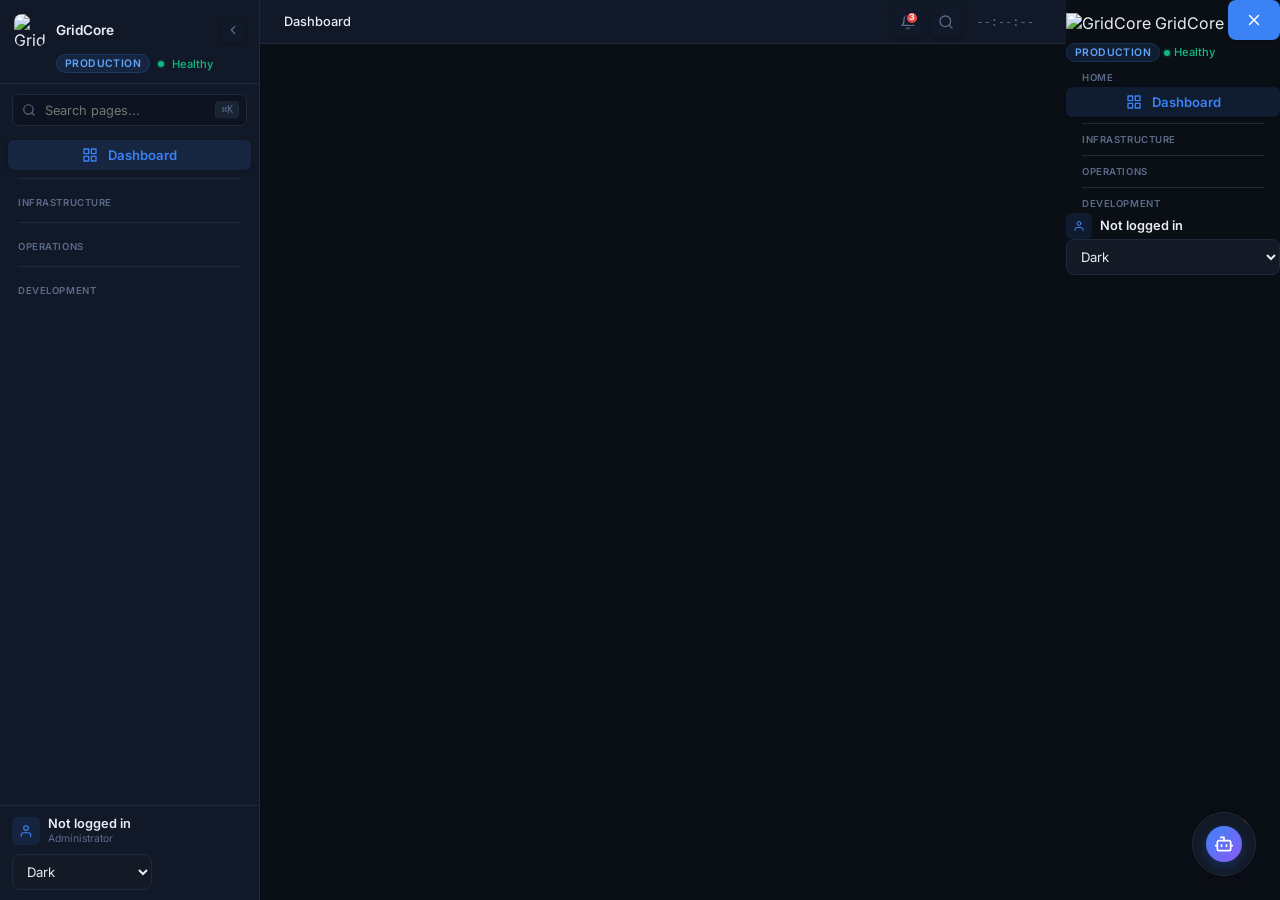
==== index.html @ 9c2646c7 "mobile drawer: added SSH Keys, Cloudflared, Secrets Vault pages, role-based visibility sync" ====
<!DOCTYPE html>
<html lang="en">
<head>
  <meta charset="UTF-8" />
  <meta name="viewport" content="width=device-width, initial-scale=1.0, maximum-scale=5.0" />
  <title>GridCore</title>
  <link rel="preconnect" href="https://fonts.googleapis.com">
  <link rel="preconnect" href="https://fonts.gstatic.com" crossorigin>
  <link href="https://fonts.googleapis.com/css2?family=Inter:wght@400;500;600;700;800&display=swap" rel="stylesheet">
  <script src="https://cdn.jsdelivr.net/npm/chart.js"></script>
  <link rel="stylesheet" href="https://cdn.jsdelivr.net/npm/xterm/css/xterm.css" />
  <script src="https://cdn.jsdelivr.net/npm/xterm/lib/xterm.min.js"></script>
  <script src="https://cdn.jsdelivr.net/npm/xterm-addon-fit/lib/xterm-addon-fit.min.js"></script>
  <style>
    
    :root {
      --sidebar-width: 260px;
      --bg: #f1f5f9;
      --bg-grad: #f1f5f9;
      --sidebar-bg: #ffffff;
      --card: #ffffff;
      --card-soft: #f8fafc;
      --nav-hover: rgba(37, 99, 235, 0.06);
      --text: #0f172a;
      --text-secondary: #475569;
      --muted: #64748b;
      --ok: #10b981;
      --ok-soft: rgba(16, 185, 129, 0.12);
      --bad: #ef4444;
      --bad-soft: rgba(239, 68, 68, 0.12);
      --warn: #f59e0b;
      --warn-soft: rgba(245, 158, 11, 0.12);
      --info: #3b82f6;
      --info-soft: rgba(59, 130, 246, 0.12);
      --brand: #2563eb;
      --brand-soft: rgba(37, 99, 235, 0.1);
      --brand-hover: #1d4ed8;
      --border: #e2e8f0;
      --sidebar-border: #e2e8f0;
      --surface: #ffffff;
      --radius: 8px;
      --radius-sm: 6px;
      --radius-md: 10px;
      --radius-lg: 14px;
      --radius-xl: 18px;
      --shadow-xs: 0 1px 2px rgba(15, 23, 42, 0.04);
      --shadow-sm: 0 1px 3px rgba(15, 23, 42, 0.06);
      --shadow-md: 0 4px 6px -1px rgba(15, 23, 42, 0.06);
      --shadow-lg: 0 10px 15px -3px rgba(15, 23, 42, 0.08);
      --font-sans: Inter, -apple-system, BlinkMacSystemFont, "Segoe UI", Roboto, sans-serif;
      --font-display: Inter, sans-serif;
      --font-mono: ui-monospace, SFMono-Regular, Menlo, Consolas, monospace;
    }

    :root[data-theme="dark"] {
      --bg: #0a0e15;
      --bg-grad: #0a0e15;
      --sidebar-bg: #111827;
      --card: #131a26;
      --card-soft: #1a2332;
      --nav-hover: rgba(255, 255, 255, 0.05);
      --text: #e8edf5;
      --text-secondary: #8899b4;
      --muted: #5a6b89;
      --brand: #3b82f6;
      --brand-soft: rgba(59, 130, 246, 0.12);
      --brand-hover: #60a5fa;
      --border: #1e293b;
      --sidebar-border: #1e293b;
      --surface: #0d1320;
      --shadow-xs: 0 1px 2px rgba(0, 0, 0, 0.2);
      --shadow-sm: 0 1px 3px rgba(0, 0, 0, 0.25);
      --shadow-md: 0 4px 6px rgba(0, 0, 0, 0.3);
      --shadow-lg: 0 10px 15px rgba(0, 0, 0, 0.35);
    }

    :root[data-theme="car"] {
      --bg: #111317;
      --bg-grad: #111317;
      --sidebar-bg: #16191e;
      --card: #1e242d;
      --card-soft: #252a34;
      --nav-hover: rgba(255, 255, 255, 0.06);
      --text: #f3f4f6;
      --text-secondary: #9ca3af;
      --muted: #6b7280;
      --brand: #ef4444;
      --brand-soft: rgba(239, 68, 68, 0.15);
      --brand-hover: #f87171;
      --border: #2d3340;
      --sidebar-border: #2d3340;
      --surface: #1a1e26;
      --shadow-xs: 0 1px 2px rgba(0, 0, 0, 0.3);
      --shadow-sm: 0 1px 3px rgba(0, 0, 0, 0.3);
      --shadow-md: 0 4px 6px -1px rgba(0, 0, 0, 0.4);
      --shadow-lg: 0 10px 15px -3px rgba(0, 0, 0, 0.5);
      --shadow-xl: 0 20px 25px -5px rgba(0, 0, 0, 0.5);
    }

    :root[data-theme="batman"] {
      --bg: #09090b;
      --bg-grad: #09090b;
      --sidebar-bg: #121218;
      --card: #171a23;
      --card-soft: #1e212b;
      --nav-hover: rgba(255, 255, 255, 0.06);
      --text: #fefce8;
      --text-secondary: #a1a1aa;
      --muted: #71717a;
      --brand: #eab308;
      --brand-soft: rgba(234, 179, 8, 0.15);
      --brand-hover: #facc15;
      --border: #272733;
      --sidebar-border: #272733;
      --surface: #111118;
      --shadow-xs: 0 1px 2px rgba(0, 0, 0, 0.4);
      --shadow-sm: 0 1px 3px rgba(0, 0, 0, 0.4);
      --shadow-md: 0 4px 6px -1px rgba(0, 0, 0, 0.5);
      --shadow-lg: 0 10px 15px -3px rgba(0, 0, 0, 0.6);
      --shadow-xl: 0 20px 25px -5px rgba(0, 0, 0, 0.6);
    }

    :root[data-theme="builder"] {
      --bg: #fffbf0;
      --bg-grad: #fffbf0;
      --sidebar-bg: #fdf5df;
      --card: #ffffff;
      --card-soft: #fbf5e6;
      --nav-hover: rgba(217, 119, 6, 0.08);
      --text: #451a03;
      --text-secondary: #78350f;
      --muted: #92400e;
      --brand: #d97706;
      --brand-soft: rgba(217, 119, 6, 0.12);
      --brand-hover: #b45309;
      --border: #f3dbb7;
      --sidebar-border: #f3dbb7;
      --surface: #fffcf5;
      --shadow-xs: 0 1px 2px rgba(120, 53, 15, 0.06);
      --shadow-sm: 0 1px 3px rgba(120, 53, 15, 0.08);
      --shadow-md: 0 4px 6px -1px rgba(120, 53, 15, 0.08);
      --shadow-lg: 0 10px 15px -3px rgba(120, 53, 15, 0.1);
      --shadow-xl: 0 20px 25px -5px rgba(120, 53, 15, 0.1);
    }

    :root[data-theme="coding"] {
      --bg: #0d1117;
      --bg-grad: #0d1117;
      --sidebar-bg: #161b22;
      --card: #161b22;
      --card-soft: #1c2534;
      --nav-hover: rgba(88, 166, 255, 0.08);
      --text: #e6edf3;
      --text-secondary: #8b949e;
      --muted: #6e7681;
      --brand: #58a6ff;
      --brand-soft: rgba(88, 166, 255, 0.12);
      --brand-hover: #79c0ff;
      --border: #30363d;
      --sidebar-border: #30363d;
      --surface: #0d1117;
      --shadow-xs: 0 1px 2px rgba(0, 0, 0, 0.3);
      --shadow-sm: 0 1px 3px rgba(0, 0, 0, 0.3);
      --shadow-md: 0 4px 6px -1px rgba(0, 0, 0, 0.4);
      --shadow-lg: 0 10px 15px -3px rgba(0, 0, 0, 0.5);
      --shadow-xl: 0 20px 25px -5px rgba(0, 0, 0, 0.5);
    }

    :root[data-theme="networking"] {
      --bg: #f0f7fc;
      --bg-grad: #f0f7fc;
      --sidebar-bg: #f8fafc;
      --card: #ffffff;
      --card-soft: #f1f5f9;
      --nav-hover: rgba(14, 165, 233, 0.06);
      --text: #0f172a;
      --text-secondary: #475569;
      --muted: #64748b;
      --brand: #0ea5e9;
      --brand-soft: rgba(14, 165, 233, 0.1);
      --brand-hover: #0284c7;
      --border: #e2e8f0;
      --sidebar-border: #e2e8f0;
      --surface: #ffffff;
      --shadow-xs: 0 1px 2px rgba(15, 23, 42, 0.04);
      --shadow-sm: 0 1px 3px rgba(15, 23, 42, 0.06);
      --shadow-md: 0 4px 6px -1px rgba(15, 23, 42, 0.06);
      --shadow-lg: 0 10px 15px -3px rgba(15, 23, 42, 0.08);
      --shadow-xl: 0 20px 25px -5px rgba(15, 23, 42, 0.08);
    }

    @media (max-width: 1024px) and (min-width: 769px) {
      .app-content-wrapper {
        padding: 24px 20px;
      }
      .grid {
        grid-template-columns: repeat(12, 1fr);
        gap: 16px;
      }
      .kpi { grid-column: span 4; }
      .panel-wide { grid-column: span 12; }
      .panel-side { grid-column: span 6; }
      .panel-half { grid-column: span 6; }
      .panel-full { grid-column: span 12; }
    }

    * { box-sizing: border-box; }

    body {
      margin: 0;
      padding: 0;
      font-family: var(--font-sans);
      background: var(--bg);
      color: var(--text);
      height: 100vh;
      overflow: hidden;
      display: flex;
      -webkit-font-smoothing: antialiased;
      -moz-osx-font-smoothing: grayscale;
    }

    body::before { display: none; }

    ::selection {
      background: var(--brand-soft);
      color: var(--brand);
    }

    .app-sidebar {
      width: var(--sidebar-width);
      background: var(--sidebar-bg);
      border-right: 1px solid var(--sidebar-border);
      display: flex;
      flex-direction: column;
      height: 100%;
      z-index: 100;
      flex-shrink: 0;
      transition: width 0.2s cubic-bezier(0.4, 0, 0.2, 1);
    }

    .app-sidebar.collapsed { width: 56px; }

    .app-sidebar.collapsed .sidebar-org-info,
    .app-sidebar.collapsed .sidebar-org-server,
    .app-sidebar.collapsed .sidebar-collapse-btn,
    .app-sidebar.collapsed .sidebar-env-row,
    .app-sidebar.collapsed .sidebar-search-wrap,
    .app-sidebar.collapsed .top-nav-item span,
    .app-sidebar.collapsed .sidebar-group-label,
    .app-sidebar.collapsed .sidebar-divider,
    .app-sidebar.collapsed .sidebar-user-info,
    .app-sidebar.collapsed .sidebar-user-role,
    .app-sidebar.collapsed .sidebar-user-actions,
    .app-sidebar.collapsed .sidebar-footer-row { display: none; }

    .app-sidebar.collapsed .sidebar-org-header { justify-content: center; padding: 14px 0; }
    .app-sidebar.collapsed .sidebar-org-logo { width: 28px; height: 28px; border-radius: 6px; }
    .app-sidebar.collapsed .sidebar-nav { padding: 0 4px; }
    .app-sidebar.collapsed .sidebar-group { gap: 1px; }
    .app-sidebar.collapsed .top-nav-item { justify-content: center; padding: 8px 0; margin: 0 2px; border-radius: var(--radius-sm); }
    .app-sidebar.collapsed .top-nav-item.active::before { display: none; }
    .app-sidebar.collapsed .top-nav-item.active { background: var(--brand-soft); }
    .app-sidebar.collapsed .sidebar-user { justify-content: center; padding: 8px 0; }
    .app-sidebar.collapsed .sidebar-user-avatar { width: 26px; height: 26px; border-radius: 6px; }

    .toggle-sidebar-btn {
      background: transparent;
      border: none;
      color: var(--muted);
      cursor: pointer;
      display: flex;
      align-items: center;
      justify-content: center;
      padding: 6px;
      border-radius: var(--radius-sm);
      transition: all 0.2s;
    }
    
    .toggle-sidebar-btn:hover {
      background: var(--nav-hover);
      color: var(--text);
    }
    
    .app-sidebar.collapsed .toggle-sidebar-btn i {
      transform: rotate(180deg);
    }

    .app-main {
      flex: 1;
      height: 100%;
      overflow-y: auto;
      overflow-x: hidden;
      background: var(--bg);
      display: flex;
      flex-direction: column;
    }

    .app-content-wrapper {
      padding: 32px 40px;
      max-width: 1400px;
      margin: 0 auto;
      width: 100%;
      display: flex;
      flex-direction: column;
      gap: 20px;
    }

    /* Mobile menu button - hidden on desktop */
    .mobile-menu-btn {
      display: none;
      width: 32px;
      height: 32px;
      border-radius: 8px;
      border: none;
      background: transparent;
      color: var(--muted);
      cursor: pointer;
      align-items: center;
      justify-content: center;
      padding: 0;
      flex-shrink: 0;
    }
    .mobile-menu-btn:hover {
      background: var(--nav-hover);
      color: var(--text);
    }

    /* ─── Enterprise Sidebar Components ─── */

    .sidebar-org {
      padding: 14px 14px 10px;
      border-bottom: 1px solid var(--sidebar-border);
    }

    .sidebar-org-header {
      display: flex;
      align-items: center;
      gap: 10px;
    }

    .sidebar-org-logo {
      width: 32px;
      height: 32px;
      border-radius: 8px;
      object-fit: cover;
      flex-shrink: 0;
    }

    .sidebar-org-info {
      flex: 1;
      min-width: 0;
    }

    .sidebar-org-name {
      font-size: 0.85rem;
      font-weight: 600;
      color: var(--text);
      white-space: nowrap;
      overflow: hidden;
      text-overflow: ellipsis;
    }

    .sidebar-org-server {
      font-size: 0.7rem;
      color: var(--muted);
      white-space: nowrap;
      overflow: hidden;
      text-overflow: ellipsis;
    }

    .sidebar-collapse-btn {
      width: 24px;
      height: 24px;
      border-radius: var(--radius-sm);
      border: none;
      background: transparent;
      color: var(--muted);
      cursor: pointer;
      display: flex;
      align-items: center;
      justify-content: center;
      padding: 0;
      transition: all 0.15s;
      flex-shrink: 0;
    }

    .sidebar-collapse-btn:hover {
      background: var(--nav-hover);
      color: var(--text-secondary);
    }

    .sidebar-env-row {
      display: flex;
      align-items: center;
      gap: 8px;
      margin-top: 8px;
      padding-left: 42px;
    }

    .sidebar-env-badge {
      font-size: 0.65rem;
      font-weight: 600;
      text-transform: uppercase;
      letter-spacing: 0.04em;
      padding: 2px 8px;
      border-radius: 999px;
      background: rgba(59, 130, 246, 0.12);
      color: #60a5fa;
      border: 1px solid rgba(59, 130, 246, 0.2);
    }

    .sidebar-health-dot {
      width: 6px;
      height: 6px;
      border-radius: 50%;
      background: var(--ok);
      box-shadow: 0 0 0 2px var(--ok-soft);
    }

    .sidebar-health-text {
      font-size: 0.7rem;
      color: var(--ok);
      font-weight: 500;
    }

    /* Search */
    .sidebar-search-wrap {
      position: relative;
      margin: 10px 12px;
    }

    .sidebar-search-icon {
      position: absolute;
      left: 10px;
      top: 50%;
      transform: translateY(-50%);
      color: var(--muted);
      pointer-events: none;
    }

    .sidebar-search {
      width: 100%;
      height: 32px;
      padding: 0 10px 0 32px;
      border-radius: var(--radius-sm);
      border: 1px solid var(--border);
      background: var(--surface);
      color: var(--text-secondary);
      font-size: 0.8rem;
      font-family: inherit;
      outline: none;
      cursor: pointer;
    }

    .sidebar-search:focus {
      border-color: var(--brand);
    }

    .sidebar-kbd {
      position: absolute;
      right: 8px;
      top: 50%;
      transform: translateY(-50%);
      font-size: 0.6rem;
      font-family: var(--font-mono);
      color: var(--muted);
      background: var(--card-soft);
      padding: 1px 5px;
      border-radius: 3px;
      border: 1px solid var(--border);
      line-height: 1.4;
      pointer-events: none;
    }

    /* Navigation */
    .sidebar-scroll {
      flex: 1;
      overflow-y: auto;
      overflow-x: hidden;
      padding: 4px 0;
    }

    .sidebar-nav {
      display: flex;
      flex-direction: column;
      gap: 2px;
      padding: 0 8px;
    }

    .sidebar-group {
      display: flex;
      flex-direction: column;
      gap: 1px;
    }

    .sidebar-group-label {
      font-size: 0.6rem;
      font-weight: 600;
      text-transform: uppercase;
      letter-spacing: 0.06em;
      color: var(--muted);
      padding: 10px 10px 4px;
    }

    .sidebar-divider {
      height: 1px;
      background: var(--sidebar-border);
      margin: 6px 10px;
    }

    /* Footer */
    .sidebar-footer {
      border-top: 1px solid var(--sidebar-border);
      padding: 10px 12px;
      display: flex;
      flex-direction: column;
      gap: 8px;
    }

    .sidebar-user {
      display: flex;
      align-items: center;
      gap: 8px;
    }

    .sidebar-user-avatar {
      width: 28px;
      height: 28px;
      border-radius: 6px;
      background: var(--brand-soft);
      display: flex;
      align-items: center;
      justify-content: center;
      color: var(--brand);
      flex-shrink: 0;
    }

    .sidebar-user-info {
      flex: 1;
      min-width: 0;
      line-height: 1.3;
    }

    .sidebar-user-name {
      font-size: 0.8rem;
      font-weight: 600;
      text-overflow: ellipsis;
      overflow: hidden;
      white-space: nowrap;
      display: block;
    }

    .sidebar-user-role {
      font-size: 0.65rem;
      color: var(--muted);
      text-overflow: ellipsis;
      overflow: hidden;
      white-space: nowrap;
      display: block;
    }

    .sidebar-user-actions {
      display: flex;
      gap: 2px;
    }

    .sidebar-icon-btn {
      width: 26px;
      height: 26px;
      border-radius: 6px;
      border: none;
      background: transparent;
      color: var(--muted);
      cursor: pointer;
      display: flex;
      align-items: center;
      justify-content: center;
      padding: 0;
      transition: all 0.15s;
    }

    .sidebar-icon-btn:hover {
      background: var(--nav-hover);
      color: var(--text);
    }

    .sidebar-footer-row {
      display: flex;
    }

    h1, h2, h3, h4 {
      margin: 0;
      letter-spacing: -0.02em;
      font-weight: 600;
      line-height: 1.3;
    }

    .title {
      font-size: 0.85rem;
      font-weight: 700;
    }

    .top-nav-item {
      display: flex;
      align-items: center;
      gap: 10px;
      padding: 7px 10px;
      border-radius: var(--radius-sm);
      border: none;
      background: transparent;
      color: var(--text-secondary);
      font-size: 0.82rem;
      font-weight: 500;
      cursor: pointer;
      transition: all 0.1s ease;
      width: 100%;
      text-align: left;
      position: relative;
    }

    .top-nav-item svg {
      color: var(--muted);
      transition: color 0.12s ease;
      flex-shrink: 0;
    }

    .top-nav-item:hover {
      background: var(--nav-hover);
      color: var(--text);
    }

    .top-nav-item:hover svg {
      color: var(--text);
    }

    .top-nav-item.active {
      background: var(--brand-soft);
      color: var(--brand);
      font-weight: 600;
    }

    .top-nav-item.active svg {
      color: var(--brand);
    }

    .top-nav-item.active::before {
      content: '';
      position: absolute;
      left: -10px;
      top: 50%;
      transform: translateY(-50%);
      width: 3px;
      height: 18px;
      border-radius: 0 3px 3px 0;
      background: var(--brand);
    }

    /* ─── Enterprise Top Bar ─── */
    .topbar-enterprise {
      display: flex;
      align-items: center;
      justify-content: space-between;
      height: 44px;
      padding: 0 24px;
      border-bottom: 1px solid var(--border);
      background: var(--sidebar-bg);
      flex-shrink: 0;
    }

    .topbar-left {
      display: flex;
      align-items: center;
    }

    .topbar-breadcrumb {
      display: flex;
      align-items: center;
      gap: 6px;
      font-size: 0.8rem;
    }

    .topbar-breadcrumb-item {
      color: var(--muted);
    }

    .topbar-breadcrumb-item.active {
      color: var(--text);
      font-weight: 500;
    }

    .topbar-right {
      display: flex;
      align-items: center;
      gap: 6px;
    }

    .topbar-icon-btn {
      width: 32px;
      height: 32px;
      border-radius: var(--radius-sm);
      border: none;
      background: transparent;
      color: var(--muted);
      cursor: pointer;
      display: flex;
      align-items: center;
      justify-content: center;
      position: relative;
      transition: all 0.15s;
      padding: 0;
    }

    .topbar-icon-btn:hover {
      background: var(--nav-hover);
      color: var(--text-secondary);
    }

    .topbar-badge {
      position: absolute;
      top: 5px;
      right: 5px;
      width: 14px;
      height: 14px;
      border-radius: 50%;
      background: var(--bad);
      color: white;
      font-size: 0.55rem;
      font-weight: 700;
      display: flex;
      align-items: center;
      justify-content: center;
      border: 2px solid var(--sidebar-bg);
      line-height: 1;
    }

    .topbar-time {
      font-size: 0.75rem;
      color: var(--muted);
      font-family: var(--font-mono);
      padding: 0 8px;
      font-variant-numeric: tabular-nums;
    }

    .header-area {
      display: flex;
      justify-content: space-between;
      align-items: center;
      margin-bottom: 4px;
    }

    .page-title {
      font-size: 1.6rem;
      font-weight: 700;
      letter-spacing: -0.03em;
      font-family: var(--font-display);
    }

    .page-subtitle {
      color: var(--muted);
      margin-top: 4px;
      font-size: 0.9rem;
    }

    .grid {
      display: grid;
      grid-template-columns: repeat(12, 1fr);
      gap: 24px;
    }

    .card {
      background: var(--card);
      border: 1px solid var(--border);
      border-radius: var(--radius-lg);
      padding: 24px;
      box-shadow: var(--shadow-sm);
      min-height: 90px;
      transition: box-shadow 0.2s ease, transform 0.2s ease;
    }

    .card:hover {
      box-shadow: var(--shadow-md);
    }

    .kpi { 
      grid-column: span 4; 
    }
    .kpi .value {
      margin-top: 12px;
      font-size: 2.5rem;
      font-weight: 700;
      font-family: inherit;
      letter-spacing: -0.04em;
    }
.menu-btn {
      width: 40px;
      height: 40px;
      border-radius: 10px;
      font-size: 1.2rem;
      background: linear-gradient(180deg, #2f6df3 0%, #2456d9 100%);
    }



    .auth-badge {
      display: flex;
      align-items: center;
      gap: 8px;
      background: var(--card-soft);
      border: 1px solid var(--border);
      border-radius: var(--radius);
      padding: 8px 10px;
      font-size: 0.88rem;
      color: var(--muted);
      box-shadow: var(--shadow-xs);
    }

    .theme-select {
      border: 1px solid var(--border);
      border-radius: var(--radius);
      background: var(--card);
      color: var(--text);
      padding: 8px 10px;
      font-size: 0.82rem;
      font-family: inherit;
      outline: none;
      min-width: 140px;
      cursor: pointer;
      transition: border-color 0.15s;
    }

    .theme-select:focus {
      border-color: var(--brand);
      box-shadow: 0 0 0 3px var(--brand-soft);
    }

    .grid {
      display: grid;
      grid-template-columns: repeat(12, 1fr);
      gap: 14px;
      align-items: start;
    }

    /* ─── Premium Dashboard (Dokploy-style) ─── */
    #dashboardContent {
      display: none;
    }

    .dash-outer {
      background: var(--card-soft);
      padding: 3px;
      border-radius: var(--radius-xl);
      min-height: 80vh;
    }

    .dash-inner {
      background: var(--bg);
      border-radius: calc(var(--radius-xl) - 2px);
      box-shadow: var(--shadow-md);
      padding: 28px;
      display: flex;
      flex-direction: column;
      gap: 24px;
    }

    .dash-header {
      display: flex;
      align-items: flex-end;
      justify-content: space-between;
    }

    .dash-heading {
      font-size: 1.5rem;
      font-weight: 600;
      letter-spacing: -0.02em;
    }

    .dash-subheading {
      color: var(--muted);
      font-size: 0.9rem;
      margin-top: 4px;
    }

    .dash-kpi-grid {
      display: grid;
      grid-template-columns: repeat(auto-fit, minmax(180px, 1fr));
      gap: 16px;
    }

    .stat-card {
      border: 1px solid var(--border);
      border-radius: var(--radius-lg);
      background: var(--card);
      padding: 20px;
      min-height: 120px;
      display: flex;
      flex-direction: column;
      justify-content: space-between;
      gap: 8px;
      transition: border-color 0.15s;
    }

    .stat-card:hover {
      border-color: var(--brand);
    }

    .stat-label {
      font-size: 0.75rem;
      font-weight: 600;
      text-transform: uppercase;
      letter-spacing: 0.05em;
      color: var(--muted);
    }

    .stat-value {
      font-size: 2.25rem;
      font-weight: 600;
      letter-spacing: -0.03em;
      font-family: var(--font-display);
      line-height: 1;
    }

    .stat-value-sm {
      font-size: 1.75rem;
    }

    .stat-delta {
      font-size: 0.8rem;
      color: var(--muted);
    }

    .dash-section-card {
      border: 1px solid var(--border);
      border-radius: var(--radius-lg);
      background: var(--card);
      padding: 20px;
    }

    .dash-section-header {
      display: flex;
      align-items: center;
      justify-content: space-between;
      margin-bottom: 4px;
    }

    .dash-section-title-row {
      display: flex;
      align-items: center;
      gap: 8px;
    }

    .dash-section-icon {
      color: var(--muted);
      flex-shrink: 0;
    }

    .dash-section-title {
      font-size: 0.95rem;
      font-weight: 600;
    }

    .dash-section-badge {
      font-size: 0.7rem;
      font-weight: 500;
      text-transform: uppercase;
      letter-spacing: 0.04em;
      color: var(--muted);
      background: var(--card-soft);
      padding: 3px 10px;
      border-radius: 999px;
      border: 1px solid var(--border);
    }

    .dash-section-desc {
      font-size: 0.8rem;
      color: var(--muted);
      margin-top: 2px;
      margin-bottom: 12px;
    }

    .dash-chart-wrap {
      margin-top: 4px;
    }

    .dash-cols {
      display: grid;
      grid-template-columns: 1fr 1fr;
      gap: 16px;
    }

    @media (max-width: 900px) {
      .dash-cols {
        grid-template-columns: 1fr;
      }
      .dash-kpi-grid {
        grid-template-columns: repeat(2, 1fr);
      }
      .dash-inner {
        padding: 20px;
      }
    }

    @media (max-width: 480px) {
      .dash-kpi-grid {
        grid-template-columns: 1fr;
      }
    }

    .dash-inline-form {
      display: flex;
      gap: 8px;
      margin: 12px 0;
    }

    .dash-inline-form .field {
      flex: 1;
    }

    .dash-table {
      width: 100%;
      border-collapse: separate;
      border-spacing: 0;
      font-size: 0.88rem;
    }

    .dash-table thead th {
      text-align: left;
      padding: 10px 8px;
      font-size: 0.72rem;
      font-weight: 600;
      text-transform: uppercase;
      letter-spacing: 0.04em;
      color: var(--muted);
      border-bottom: 1px solid var(--border);
    }

    .dash-table tbody td {
      padding: 10px 8px;
      border-bottom: 1px solid var(--border);
      vertical-align: middle;
    }

    .dash-table tbody tr:last-child td {
      border-bottom: none;
    }

    .dash-table tbody tr:hover td {
      background: var(--nav-hover);
    }

    .dash-activity-label {
      font-size: 0.75rem;
      font-weight: 600;
      color: var(--muted);
      margin-top: 14px;
      margin-bottom: 6px;
    }

    .dash-todo-meta {
      margin-top: 8px;
      font-size: 0.82rem;
    }

    .dash-chevron {
      display: flex;
      align-items: center;
      transition: transform 0.2s;
      margin-left: auto;
    }

    #menuDrawer {
      position: fixed;
      top: 0;
      left: -280px;
      width: 260px;
      height: 100vh;
      background: rgba(255, 255, 255, 0.95);
      border-right: 1px solid var(--border);
      z-index: 240;
      transition: left 0.2s ease;
      padding: 16px;
      box-shadow: 0 16px 40px rgba(15, 23, 42, 0.12);
      backdrop-filter: blur(12px);
    }

    #menuDrawer.open {
      left: 0;
    }

    #drawerBackdrop {
      position: fixed;
      inset: 0;
      background: rgba(0, 0, 0, 0.4);
      z-index: 230;
      display: none;
    }

    #drawerBackdrop.show {
      display: block;
    }

    .menu-item {
      width: 100%;
      text-align: left;
      margin-top: 8px;
      background: var(--nav-bg);
      color: var(--text);
      border: 1px solid transparent;
    }

    .menu-item:hover {
      border-color: var(--brand);
      background: var(--nav-hover);
    }

    .card {
      background: var(--card);
      border: 1px solid var(--border);
      border-radius: var(--radius-lg);
      padding: 20px;
      box-shadow: var(--shadow-xs);
      min-height: 90px;
      transition: all 0.2s cubic-bezier(0.4, 0, 0.2, 1);
    }

    .card:hover {
      box-shadow: var(--shadow-md);
      border-color: var(--brand);
    }

    .kpi { grid-column: span 4; }
    .kpi .value {
      margin-top: 8px;
      font-size: 2rem;
      font-weight: 800;
      font-family: var(--font-display);
      letter-spacing: -0.03em;
    }
    .muted { color: var(--muted); font-size: 0.88rem; }
    .panel-wide { grid-column: span 8; }
    .panel-side { grid-column: span 4; }
    .panel-half { grid-column: span 6; min-height: 320px; }
    .panel-full { grid-column: span 12; }

    .stack { display: flex; flex-direction: column; gap: 8px; }

    .cmd-card {
      margin-top: 12px;
      background: var(--card);
      border: 1px solid var(--border);
      border-radius: var(--radius);
      padding: 16px;
      box-shadow: var(--shadow-xs);
    }

    .cmd-line {
      width: 100%;
      margin-top: 8px;
      padding: 10px 12px;
      border-radius: 10px;
      border: 1px solid var(--border);
      background: #020817;
      color: #c7e1ff;
      font-family: ui-monospace, SFMono-Regular, Menlo, Consolas, monospace;
      font-size: 0.85rem;
    }

    .field {
      width: 100%;
      padding: 10px 14px;
      border-radius: var(--radius);
      border: 1.5px solid var(--border);
      background: var(--card);
      color: var(--text);
      font-family: inherit;
      font-size: 0.9rem;
      outline: none;
      transition: border-color 0.15s, box-shadow 0.15s;
    }

    .field:focus,
    .modal-input:focus,
    .role-select:focus {
      border-color: var(--brand);
      box-shadow: 0 0 0 3px var(--brand-soft);
    }

    .field::placeholder {
      color: var(--muted);
    }

    button {
      border: 1px solid transparent;
      border-radius: var(--radius);
      padding: 10px 16px;
      cursor: pointer;
      color: white;
      background: var(--brand);
      font-weight: 600;
      font-size: 0.9rem;
      font-family: inherit;
      transition: all 0.15s cubic-bezier(0.4, 0, 0.2, 1);
      box-shadow: var(--shadow-sm);
      display: inline-flex;
      align-items: center;
      justify-content: center;
      gap: 6px;
      position: relative;
      overflow: hidden;
    }

    button:hover {
      background: var(--brand-hover);
      box-shadow: var(--shadow-md);
    }
    button:active {
      transform: scale(0.97);
    }
    button:disabled { opacity: 0.45; cursor: not-allowed; transform: none !important; box-shadow: none !important; }

    .btn-danger { background: var(--bad); }
    .btn-danger:hover { background: #dc2626; }
    .btn-warn { background: var(--warn); color: #111827; }
    .btn-warn:hover { background: #d97706; }
    .btn-neutral { background: var(--muted); }
    .btn-neutral:hover { background: #475569; }
    .btn-success { background: var(--ok); }
    .btn-success:hover { background: #059669; }
    .btn-outline {
      background: transparent;
      border: 1px solid var(--border);
      color: var(--text);
      box-shadow: none;
    }
    .btn-outline:hover {
      background: var(--nav-hover);
      border-color: var(--brand);
      box-shadow: none;
    }

    .services-table,
    .data-table {
      width: 100%;
      border-collapse: separate;
      border-spacing: 0;
      margin-top: 12px;
      font-size: 0.9rem;
      border-radius: var(--radius);
      overflow: hidden;
    }

    .services-table th,
    .services-table td,
    .data-table th,
    .data-table td {
      text-align: left;
      padding: 12px 14px;
      border-bottom: 1px solid var(--border);
      vertical-align: middle;
    }

    .services-table thead,
    .data-table thead {
      background: var(--card-soft);
    }

    .services-table thead th,
    .data-table thead th {
      font-weight: 600;
      font-size: 0.8rem;
      text-transform: uppercase;
      letter-spacing: 0.04em;
      color: var(--muted);
      padding: 10px 14px;
    }

    .services-table tbody tr:last-child td,
    .data-table tbody tr:last-child td {
      border-bottom: none;
    }

    .services-table tbody tr:hover td,
    .data-table tbody tr:hover td {
      background: var(--nav-hover);
    }

    .cloudflared-table-wrap {
      width: 100%;
      max-width: 100%;
      overflow-x: auto;
      -webkit-overflow-scrolling: touch;
    }

    #dockerPage {
      max-width: 100%;
      overflow: hidden;
    }

    #dockerPage .cloudflared-panel {
      max-width: 100%;
      overflow: hidden;
    }

    #dockerFullTable {
      width: 100%;
      table-layout: fixed;
    }

    #dockerFullTable th,
    #dockerFullTable td {
      overflow-wrap: anywhere;
      word-break: break-word;
      white-space: normal;
    }

    .actions { display: flex; flex-wrap: wrap; gap: 6px; }
    .status-up { color: var(--ok); font-weight: 600; }
    .status-down { color: var(--bad); font-weight: 600; }

    .tunnel-indicator {
      display: inline-flex;
      align-items: center;
      gap: 8px;
      border: 1px solid var(--border);
      border-radius: 999px;
      padding: 6px 10px;
      font-size: 0.85rem;
      font-weight: 600;
      margin-top: 8px;
      background: var(--card-soft);
    }

    .tunnel-indicator-dot {
      width: 10px;
      height: 10px;
      border-radius: 50%;
      display: inline-block;
      box-shadow: 0 0 0 3px rgba(255, 255, 255, 0.08);
    }

    .tunnel-indicator.active .tunnel-indicator-dot {
      background: var(--ok);
    }

    .tunnel-indicator.inactive .tunnel-indicator-dot {
      background: var(--bad);
    }

    .tunnel-indicator.unknown .tunnel-indicator-dot {
      background: var(--muted);
    }

    #logModal {
      position: fixed;
      inset: 0;
      display: none;
      background: rgba(0, 0, 0, 0.6);
      backdrop-filter: blur(4px);
      padding: 20px;
      z-index: 100;
    }

    #logBox {
      max-width: 960px;
      height: min(84vh, 760px);
      margin: 0 auto;
      background: var(--card);
      border: 1px solid var(--border);
      border-radius: 16px;
      padding: 14px;
      display: flex;
      flex-direction: column;
      gap: 10px;
    }

    #logContent {
      flex: 1;
      margin: 0;
      overflow: auto;
      background: #0b1220;
      border: 1px solid var(--border);
      border-radius: 12px;
      padding: 12px;
      color: #7ef5b8;
      white-space: pre-wrap;
      word-break: break-word;
      font-size: 0.86rem;
    }

    .log-meta { color: var(--muted); font-size: 0.85rem; }

    .todo-row {
      display: grid;
      grid-template-columns: 1fr auto;
      gap: 8px;
      margin-top: 10px;
    }

    .todo-list {
      list-style: none;
      margin: 12px 0 0;
      padding: 0;
      display: flex;
      flex-direction: column;
      gap: 8px;
    }

    .todo-item {
      display: flex;
      align-items: center;
      justify-content: space-between;
      gap: 8px;
      padding: 10px 12px;
      border: 1px solid var(--border);
      border-radius: var(--radius);
      background: var(--card);
      transition: border-color 0.15s;
    }

    .todo-item:hover {
      border-color: var(--brand);
    }

    .todo-left {
      display: flex;
      align-items: center;
      gap: 8px;
      min-width: 0;
    }

    .todo-text { overflow-wrap: anywhere; }
    .todo-done .todo-text { text-decoration: line-through; color: var(--muted); }

    .recent-ports-list {
      margin-top: 12px;
      display: flex;
      flex-direction: column;
      gap: 8px;
    }

    .recent-port-item {
      display: flex;
      align-items: center;
      gap: 10px;
      padding: 10px 12px;
      border: 1px solid var(--border);
      border-radius: var(--radius);
      background: var(--card);
      flex-wrap: wrap;
      transition: border-color 0.15s;
    }

    .recent-port-item:hover {
      border-color: var(--brand);
    }

    .recent-port-badge {
      display: inline-flex;
      align-items: center;
      border-radius: 999px;
      padding: 2px 10px;
      font-size: 0.7rem;
      font-weight: 700;
      letter-spacing: 0.03em;
      text-transform: uppercase;
    }

    .recent-port-open {
      color: var(--ok);
      border: 1px solid rgba(16, 185, 129, 0.25);
      background: var(--ok-soft);
    }

    .recent-port-closed {
      color: var(--bad);
      border: 1px solid rgba(239, 68, 68, 0.25);
      background: var(--bad-soft);
    }

    .port-action-menu {
      position: relative;
      display: inline-block;
    }

    .port-action-menu > summary {
      list-style: none;
      width: 34px;
      height: 34px;
      border-radius: var(--radius);
      border: 1px solid var(--border);
      background: var(--card);
      color: var(--text);
      cursor: pointer;
      display: inline-flex;
      align-items: center;
      justify-content: center;
      font-size: 1.25rem;
      font-weight: 700;
      line-height: 1;
      transition: border-color 0.15s;
    }

    .port-action-menu > summary::-webkit-details-marker {
      display: none;
    }

    .port-action-menu[open] > summary {
      border-color: var(--brand);
      box-shadow: 0 0 0 3px var(--brand-soft);
    }

    .port-menu-dropdown {
      position: absolute;
      right: 0;
      top: calc(100% + 6px);
      min-width: 130px;
      background: var(--card);
      border: 1px solid var(--border);
      border-radius: var(--radius);
      box-shadow: var(--shadow-lg);
      padding: 6px;
      z-index: 40;
    }

    .port-menu-item {
      width: 100%;
      border: none;
      border-radius: var(--radius-sm);
      padding: 8px 10px;
      background: transparent;
      color: var(--text);
      box-shadow: none;
      justify-content: flex-start;
      font-size: 0.85rem;
    }

    .port-menu-item:hover {
      background: var(--nav-hover);
      opacity: 1;
      transform: none;
    }

    /* ─── Auth Pages (Dokploy-style) ─── */
    #loginPage, #signupPage {
      position: fixed;
      inset: 0;
      display: none;
      z-index: 10000;
      background: var(--bg, #f8fafc);
      height: 100vh;
      overflow: hidden;
    }

    #loginPage.active, #signupPage.active {
      display: flex;
    }

    #loginPage.active ~ #ai-chat-panel,
    #signupPage.active ~ #ai-chat-panel,
    #loginPage.active ~ #ai-fab-reopen,
    #signupPage.active ~ #ai-fab-reopen {
      display: none !important;
    }

    .auth-layout {
      display: flex;
      width: 100%;
      height: 100%;
    }

    .auth-brand-panel {
      flex: 1;
      background: linear-gradient(135deg, var(--brand, #2563eb) 0%, #1e40af 100%);
      display: flex;
      flex-direction: column;
      padding: 48px;
      position: relative;
      overflow: hidden;
      max-width: 50%;
    }

    .auth-brand-panel::before {
      content: '';
      position: absolute;
      top: -50%;
      right: -30%;
      width: 600px;
      height: 600px;
      border-radius: 50%;
      background: rgba(255, 255, 255, 0.05);
      pointer-events: none;
    }

    .auth-brand-panel::after {
      content: '';
      position: absolute;
      bottom: -20%;
      left: -10%;
      width: 400px;
      height: 400px;
      border-radius: 50%;
      background: rgba(255, 255, 255, 0.03);
      pointer-events: none;
    }

    .auth-brand-content {
      position: relative;
      z-index: 1;
      display: flex;
      flex-direction: column;
      height: 100%;
    }

    .auth-brand-header {
      display: flex;
      align-items: center;
      gap: 14px;
    }

    .auth-brand-icon {
      width: 48px;
      height: 48px;
      border-radius: 12px;
      background: rgba(255, 255, 255, 0.15);
      display: flex;
      align-items: center;
      justify-content: center;
      color: white;
      font-size: 24px;
      backdrop-filter: blur(8px);
      border: 1px solid rgba(255, 255, 255, 0.1);
    }

    .auth-brand-title {
      font-size: 1.6rem;
      font-weight: 700;
      color: white;
      letter-spacing: -0.02em;
      font-family: "Space Grotesk", Inter, sans-serif;
    }

    .auth-brand-subtitle {
      font-size: 0.9rem;
      color: rgba(255, 255, 255, 0.7);
      margin-top: 2px;
    }

    .auth-brand-quote {
      margin-top: auto;
      padding: 32px 0;
    }

    .auth-brand-quote-text {
      font-size: 1.4rem;
      font-weight: 600;
      color: white;
      line-height: 1.5;
      letter-spacing: -0.01em;
      max-width: 440px;
    }

    .auth-brand-quote-author {
      margin-top: 12px;
      color: rgba(255, 255, 255, 0.6);
      font-size: 0.9rem;
    }

    .auth-brand-footer {
      display: flex;
      gap: 12px;
      padding-top: 24px;
      border-top: 1px solid rgba(255, 255, 255, 0.1);
    }

    .auth-brand-social {
      width: 40px;
      height: 40px;
      border-radius: 10px;
      background: rgba(255, 255, 255, 0.1);
      border: 1px solid rgba(255, 255, 255, 0.08);
      display: flex;
      align-items: center;
      justify-content: center;
      color: rgba(255, 255, 255, 0.7);
      cursor: pointer;
      transition: all 0.2s;
      text-decoration: none;
    }

    .auth-brand-social:hover {
      background: rgba(255, 255, 255, 0.2);
      color: white;
      transform: translateY(-2px);
    }

    .auth-form-panel {
      flex: 1;
      display: flex;
      align-items: center;
      justify-content: center;
      padding: 48px;
      background: var(--bg, #f8fafc);
      max-width: 50%;
    }

    .auth-form-container {
      width: 100%;
      max-width: 420px;
    }

    .auth-form-header {
      margin-bottom: 32px;
    }

    .auth-form-title {
      font-size: 2rem;
      font-weight: 700;
      color: var(--text, #0f172a);
      letter-spacing: -0.03em;
      font-family: "Space Grotesk", Inter, sans-serif;
    }

    .auth-form-subtitle {
      color: var(--muted, #64748b);
      margin-top: 8px;
      font-size: 1rem;
      line-height: 1.5;
    }

    .auth-form-group {
      display: flex;
      flex-direction: column;
      gap: 6px;
    }

    .auth-form-label {
      font-size: 0.85rem;
      font-weight: 600;
      color: var(--text, #0f172a);
    }

    .auth-form-input {
      width: 100%;
      padding: 14px 16px;
      border-radius: 12px;
      border: 1.5px solid var(--border, #e2e8f0);
      background: var(--card, #ffffff);
      color: var(--text, #0f172a);
      font-size: 0.95rem;
      font-family: inherit;
      outline: none;
      transition: all 0.2s;
      box-sizing: border-box;
    }

    .auth-form-input:focus {
      border-color: var(--brand, #2563eb);
      box-shadow: 0 0 0 3px var(--brand-soft, rgba(37, 99, 235, 0.12));
    }

    .auth-form-input::placeholder {
      color: var(--muted, #94a3b8);
    }

    .auth-form-input.error {
      border-color: var(--bad, #ef4444);
      box-shadow: 0 0 0 3px rgba(239, 68, 68, 0.12);
    }

    .auth-form-stack {
      display: flex;
      flex-direction: column;
      gap: 20px;
    }

    .auth-submit-btn {
      width: 100%;
      padding: 14px;
      border: none;
      border-radius: 12px;
      background: linear-gradient(135deg, var(--brand, #2563eb) 0%, #1d4ed8 100%);
      color: white;
      font-size: 1rem;
      font-weight: 600;
      font-family: inherit;
      cursor: pointer;
      transition: all 0.2s;
      box-shadow: 0 4px 14px rgba(37, 99, 235, 0.3);
      display: flex;
      align-items: center;
      justify-content: center;
      gap: 8px;
    }

    .auth-submit-btn:hover:not(:disabled) {
      transform: translateY(-2px);
      box-shadow: 0 8px 24px rgba(37, 99, 235, 0.35);
    }

    .auth-submit-btn:disabled {
      opacity: 0.6;
      cursor: not-allowed;
      transform: none;
      box-shadow: none;
    }

    .auth-submit-btn.loading {
      opacity: 0.8;
    }

    .auth-error {
      padding: 12px 16px;
      border-radius: 10px;
      background: rgba(239, 68, 68, 0.1);
      border: 1px solid rgba(239, 68, 68, 0.2);
      color: var(--bad, #ef4444);
      font-size: 0.88rem;
      display: none;
      line-height: 1.5;
    }

    .auth-error.visible {
      display: block;
    }

    .auth-form-footer {
      margin-top: 24px;
      padding-top: 24px;
      border-top: 1px solid var(--border, #e2e8f0);
      text-align: center;
      color: var(--muted, #64748b);
      font-size: 0.9rem;
    }

    .auth-form-footer a {
      color: var(--brand, #2563eb);
      text-decoration: none;
      font-weight: 600;
      cursor: pointer;
      transition: color 0.2s;
    }

    .auth-form-footer a:hover {
      color: #1d4ed8;
      text-decoration: underline;
    }

    .auth-spinner {
      width: 18px;
      height: 18px;
      border: 2px solid rgba(255, 255, 255, 0.3);
      border-top-color: white;
      border-radius: 50%;
      animation: auth-spin 0.6s linear infinite;
      display: none;
    }

    .auth-submit-btn.loading .auth-spinner {
      display: inline-block;
    }

    .auth-submit-btn.loading .auth-btn-text {
      opacity: 0.8;
    }

    @keyframes auth-spin {
      to { transform: rotate(360deg); }
    }

    @media (max-width: 768px) {
      .auth-layout {
        flex-direction: column;
      }
      .auth-brand-panel {
        max-width: 100%;
        padding: 32px 24px 24px;
        flex: none;
      }
      .auth-brand-panel::before,
      .auth-brand-panel::after {
        display: none;
      }
      .auth-brand-quote {
        display: none;
      }
      .auth-brand-footer {
        display: none;
      }
      .auth-form-panel {
        max-width: 100%;
        padding: 24px;
      }
      .auth-form-container {
        max-width: 100%;
      }
      .auth-form-title {
        font-size: 1.6rem;
      }
    }

    #permissionsModal {
      position: fixed;
      inset: 0;
      display: none;
      align-items: center;
      justify-content: center;
      background: rgba(2, 6, 18, 0.9);
      z-index: 220;
      padding: 20px;
    }

    #permissionsBox {
      width: min(420px, 92vw);
      background: var(--card);
      border: 1px solid var(--border);
      border-radius: 14px;
      padding: 24px;
      box-shadow: var(--shadow-md);
      backdrop-filter: blur(8px);
    }
    
    .perms-grid {
      display: grid;
      grid-template-columns: 1fr repeat(3, 1fr);
      gap: 8px;
      margin-top: 16px;
      margin-bottom: 16px;
      text-align: center;
      background: var(--card-soft);
      padding: 12px;
      border-radius: 8px;
      border: 1px solid var(--border);
    }
    .perms-grid div {
      display: flex;
      align-items: center;
      justify-content: center;
      font-size: 0.9rem;
    }
    .perms-hdr { font-weight: bold; color: var(--muted); }

    .error-text {
      margin-top: 8px;
      color: #fca5a5;
      font-size: 0.86rem;
      min-height: 20px;
    }

    .info-text {
      margin-top: 8px;
      color: #93c5fd;
      font-size: 0.86rem;
      min-height: 20px;
    }

    .role-select {
      padding: 6px 8px;
      border-radius: 8px;
      background: var(--card-soft);
      border: 1px solid var(--border);
      color: var(--text);
    }

        .admin-page {
      display: none;
      box-shadow: var(--shadow-xs);
      padding: 24px;
    }

    .file-manager-wrapper {
      max-width: 1400px;
      margin: 0 auto;
    }

    .breadcrumb {
      display: flex;
      align-items: center;
      gap: 8px;
      padding: 12px;
      background: var(--card-soft);
      border-radius: 10px;
      margin-bottom: 14px;
      font-size: 0.9rem;
      flex-wrap: wrap;
    }

    .breadcrumb-item {
      cursor: pointer;
      color: var(--brand);
      transition: color 0.2s;
    }

    .breadcrumb-item:hover {
      color: #60a5fa;
      text-decoration: underline;
    }

    .breadcrumb-separator {
      color: var(--muted);
    }

    .file-actions {
      display: flex;
      gap: 8px;
      margin-bottom: 14px;
      flex-wrap: wrap;
    }

    .file-grid {
      display: grid;
      grid-template-columns: repeat(auto-fill, minmax(140px, 1fr));
      gap: 12px;
      margin-bottom: 20px;
    }

    .file-item {
      background: var(--card);
      border: 1px solid var(--border);
      border-radius: var(--radius-lg);
      padding: 14px;
      text-align: center;
      cursor: pointer;
      transition: all 0.2s cubic-bezier(0.4, 0, 0.2, 1);
      position: relative;
    }

    .file-item:hover {
      border-color: var(--brand);
      transform: translateY(-3px);
      box-shadow: var(--shadow-md);
    }

    .file-item-actions {
      position: absolute;
      top: 8px;
      right: 8px;
      display: flex;
      gap: 4px;
      opacity: 0;
      transition: opacity 0.2s;
    }

    .file-item:hover .file-item-actions, .file-list-item:hover .list-actions {
      opacity: 1;
    }

    .file-item-actions button, .list-actions button {
      background: var(--nav-bg);
      border: 1px solid var(--border);
      color: var(--text);
      border-radius: 6px;
      padding: 6px;
      font-size: 0.8rem;
      cursor: pointer;
      display: flex;
      align-items: center;
      justify-content: center;
      box-shadow: none;
    }
    .file-item-actions button:hover, .list-actions button:hover {
      background: var(--brand);
      color: #fff;
      border-color: var(--brand);
    }

    .file-icon {
      font-size: 3rem;
      margin-bottom: 8px;
    }

    .file-name {
      font-size: 0.85rem;
      word-break: break-word;
      color: var(--text);
      margin-bottom: 4px;
    }

    .file-meta {
      font-size: 0.75rem;
      color: var(--muted);
    }

    .file-list {
      list-style: none;
      padding: 0;
      margin: 0;
    }

    .file-list-item {
      display: grid;
      grid-template-columns: 40px 1fr 100px 120px 80px 200px;
      gap: 12px;
      align-items: center;
      padding: 12px 14px;
      border: 1px solid var(--border);
      border-radius: var(--radius);
      margin-bottom: 6px;
      background: var(--card);
      transition: all 0.2s cubic-bezier(0.4, 0, 0.2, 1);
      cursor: pointer;
      box-shadow: var(--shadow-xs);
    }

    .file-list-item:hover {
      border-color: var(--brand);
      transform: translateX(4px);
      box-shadow: var(--shadow-sm);
    }

    .view-toggle {
      display: flex;
      gap: 4px;
      background: var(--nav-bg);
      border-radius: 8px;
      padding: 4px;
      border: 1px solid var(--border);
    }

    .view-btn {
      padding: 6px 12px;
      border-radius: 6px;
      background: transparent;
      border: none;
      cursor: pointer;
      color: var(--muted);
      transition: all 0.2s;
    }

    .view-btn.active {
      background: var(--brand);
      color: white;
    }

    #fileEditorModal {
      position: fixed;
      inset: 0;
      display: none;
      background: rgba(0, 0, 0, 0.85);
      backdrop-filter: blur(3px);
      padding: 20px;
      z-index: 150;
      overflow: auto;
    }

    #fileEditorBox {
      max-width: 1200px;
      height: min(90vh, 800px);
      margin: 20px auto;
      background: var(--card);
      border: 1px solid var(--border);
      border-radius: 16px;
      padding: 16px;
      display: flex;
      flex-direction: column;
      gap: 12px;
      box-shadow: var(--shadow-md);
      backdrop-filter: blur(8px);
    }

    #fileEditorContent {
      flex: 1;
      margin: 0;
      border: 1px solid var(--border);
      border-radius: 10px;
      padding: 12px;
      background: #030814;
      color: #7ef5b8;
      font-family: 'Monaco', 'Courier New', monospace;
      font-size: 0.9rem;
      line-height: 1.5;
      resize: none;
      overflow: auto;
    }

    .editor-toolbar {
      display: flex;
      justify-content: space-between;
      align-items: center;
      padding-bottom: 10px;
      border-bottom: 1px solid var(--border);
    }

    .editor-title {
      font-size: 1.1rem;
      font-weight: 600;
      color: var(--text);
    }

    .editor-path {
      font-size: 0.85rem;
      color: var(--muted);
      margin-top: 4px;
    }

    .modal-input {
      width: 100%;
      padding: 10px 12px;
      border-radius: 10px;
      border: 1px solid var(--border);
      background: var(--card-soft);
      color: var(--text);
      outline: none;
      font-size: 0.9rem;
    }

    .file-context-menu {
      position: fixed;
      background: var(--card);
      border: 1px solid var(--border);
      border-radius: var(--radius);
      padding: 6px;
      box-shadow: var(--shadow-xl);
      z-index: 200;
      min-width: 180px;
      display: none;
    }

    .context-menu-item {
      padding: 10px 12px;
      cursor: pointer;
      border-radius: var(--radius-sm);
      transition: background 0.1s;
      font-size: 0.9rem;
      display: flex;
      align-items: center;
      gap: 8px;
      color: var(--text);
    }

    .context-menu-item:hover {
      background: var(--brand-soft);
      color: var(--brand);
    }

    .terminal-page {
      display: none;
      border: none;
      padding: 0;
      background: transparent;
      min-height: 0;
    }

    .terminal-header {
      display: flex;
      align-items: center;
      justify-content: space-between;
      gap: 12px;
      margin-bottom: 10px;
    }

    .terminal-header-left {
      display: flex;
      align-items: center;
      gap: 10px;
    }

    .terminal-header-icon {
      width: 20px;
      height: 20px;
      color: var(--muted);
      flex-shrink: 0;
    }

    .terminal-header-title {
      font-size: 0.9rem;
      font-weight: 600;
    }

    .terminal-header-desc {
      font-size: 0.78rem;
      color: var(--muted);
    }

    .terminal-header-actions {
      display: flex;
      gap: 6px;
    }

    .terminal-header-actions button {
      height: 30px;
      padding: 0 10px;
      font-size: 0.78rem;
      font-weight: 500;
    }

    .terminal-tabs {
      display: flex;
      gap: 4px;
      margin-bottom: 0;
      background: #0d1117;
      border: 1px solid #1e293b;
      border-bottom: none;
      border-radius: var(--radius) var(--radius) 0 0;
      padding: 6px 8px 0;
    }

    .terminal-tab {
      display: inline-flex;
      align-items: center;
      gap: 6px;
      padding: 5px 12px;
      border: 1px solid transparent;
      border-bottom: none;
      border-radius: 6px 6px 0 0;
      background: transparent;
      color: #8b949e;
      cursor: pointer;
      font-size: 0.78rem;
      font-family: inherit;
      transition: all 0.1s;
      position: relative;
      bottom: -1px;
    }

    .terminal-tab:hover {
      color: #e6edf3;
      background: rgba(255,255,255,0.03);
    }

    .terminal-tab.active {
      color: #e6edf3;
      background: #020817;
      border-color: #1e293b;
      font-weight: 500;
    }

    .terminal-tab-close {
      width: 16px;
      height: 16px;
      border-radius: 3px;
      border: none;
      background: transparent;
      color: #8b949e;
      cursor: pointer;
      display: flex;
      align-items: center;
      justify-content: center;
      padding: 0;
      font-size: 0.6rem;
      line-height: 1;
      opacity: 0;
      transition: all 0.1s;
    }

    .terminal-tab:hover .terminal-tab-close {
      opacity: 0.6;
    }

    .terminal-tab-close:hover {
      opacity: 1 !important;
      background: rgba(255,255,255,0.1);
    }

    .terminal-tab.active .terminal-tab-close {
      opacity: 0.4;
    }

    .terminal-body {
      border: 1px solid #1e293b;
      border-radius: 0 0 var(--radius) var(--radius);
      overflow: hidden;
      background: #020817;
    }

    .terminal-shell {
      height: 440px;
      min-height: 440px;
      overflow: hidden;
      display: flex;
      flex-direction: column;
    }

    .terminal-instance {
      display: none;
      width: 100%;
      height: 100%;
      min-height: 100%;
      padding: 8px;
    }

    .terminal-instance.active {
      display: block;
    }

    #terminalPage:fullscreen,
    #terminalPage.terminal-fallback-fullscreen {
      position: fixed !important;
      inset: 0;
      width: 100vw;
      height: 100vh;
      max-width: none;
      max-height: none;
      margin: 0;
      border-radius: 0;
      border: none;
      z-index: 1200;
      display: flex !important;
      flex-direction: column;
      gap: 10px;
      overflow: hidden;
      padding: 14px;
      box-sizing: border-box;
      background: var(--bg);
    }

    #terminalPage:fullscreen .terminal-shell,
    #terminalPage.terminal-fallback-fullscreen .terminal-shell {
      height: calc(100vh - 180px);
      min-height: 280px;
      flex: 1;
    }

    #terminalPage:fullscreen .terminal-history,
    #terminalPage.terminal-fallback-fullscreen .terminal-history {
      max-height: 120px;
    }

    .terminal-history {
      margin-top: 10px;
      border: 1px solid #1e293b;
      border-radius: var(--radius-sm);
      background: #0d1117;
      padding: 10px 12px;
      max-height: 160px;
      overflow-y: auto;
    }

    .terminal-history-header {
      display: flex;
      align-items: center;
      justify-content: space-between;
      margin-bottom: 6px;
    }

    .terminal-history-label {
      font-size: 0.7rem;
      font-weight: 600;
      text-transform: uppercase;
      letter-spacing: 0.04em;
      color: #8b949e;
    }

    .terminal-history-clear {
      width: 20px;
      height: 20px;
      border-radius: 4px;
      border: none;
      background: transparent;
      color: #8b949e;
      cursor: pointer;
      display: flex;
      align-items: center;
      justify-content: center;
      padding: 0;
      opacity: 0.5;
      transition: opacity 0.1s;
    }

    .terminal-history-clear:hover {
      opacity: 1;
    }

    .terminal-history ul {
      list-style: none;
      padding: 0;
      margin: 0;
      display: flex;
      flex-direction: column;
      gap: 4px;
    }

    .terminal-history li {
      font-family: var(--font-mono);
      font-size: 0.78rem;
      color: #e6edf3;
      padding: 3px 0;
      border-bottom: 1px solid rgba(255,255,255,0.04);
      word-break: break-word;
    }

    .terminal-history li:last-child {
      border-bottom: none;
    }

    *:focus-visible {
      outline: 3px solid var(--brand-soft);
      outline-offset: 2px;
    }

    @media (prefers-reduced-motion: reduce) {
      * {
        transition: none !important;
        animation: none !important;
      }
    }

    @media (max-width: 1100px) and (min-width: 769px) {
      .kpi { grid-column: span 4; }
      .panel-wide, .panel-side, .panel-half { grid-column: span 12; }
      .topbar { flex-direction: column; align-items: flex-start; }
      .topbar-center { width: 100%; justify-content: flex-start; }
      .file-grid { grid-template-columns: repeat(auto-fill, minmax(120px, 1fr)); }
      .file-list-item {
        grid-template-columns: 30px 1fr;
        gap: 8px;
      }
      .file-list-item > *:not(:first-child):not(:nth-child(2)) {
        display: none;
      }
    }
  
    /* Mobile Responsive Optimizations */
    @media (max-width: 768px) {
      html { overflow-x: hidden; }
      
      body {
        flex-direction: column;
        height: auto;
        min-height: 100vh;
        overflow-x: hidden;
        overflow-y: auto;
      }

      /* ── Sidebar becomes top nav bar ── */
      .app-sidebar {
        width: 100% !important;
        height: auto;
        flex-direction: row;
        align-items: center;
        padding: 6px 10px;
        border-right: none;
        border-bottom: 1px solid var(--sidebar-border);
        position: sticky;
        top: 0;
        z-index: 200;
        background: var(--sidebar-bg);
        flex-shrink: 0;
        gap: 8px;
      }

      .app-sidebar.collapsed { height: auto; width: 100% !important; }
      .app-sidebar.collapsed .sidebar-org-header { padding: 0; }
      .app-sidebar.collapsed .sidebar-org-logo { width: 28px; height: 28px; }

      .sidebar-org { border-bottom: none; padding: 0; }
      .sidebar-org-header { gap: 8px; }
      .sidebar-org-info { display: flex !important; align-items: center; gap: 6px; }
      .sidebar-org-name { font-size: 0.82rem; }
      .sidebar-org-server { display: none; }
      .sidebar-collapse-btn { display: none !important; }
      .sidebar-env-row { display: none !important; }
      .sidebar-search-wrap { display: none !important; }
      .sidebar-footer { display: none !important; }
      .sidebar-collapse-btn { display: none !important; }

      .mobile-menu-btn { display: flex !important; }

      .sidebar-scroll { display: none !important; }
      .sidebar-nav { flex-direction: row; padding: 0; gap: 2px; }
      .sidebar-group { flex-direction: row; gap: 1px; }
      .sidebar-group-label { display: none; }
      .sidebar-divider { display: none; }
      .top-nav-item {
        width: auto;
        white-space: nowrap;
        padding: 5px 10px;
        gap: 5px;
        border-radius: 6px;
        font-size: 0.78rem;
      }
      .top-nav-item span { display: inline; }
      .top-nav-item svg { width: 14px; height: 14px; flex-shrink: 0; }
      .top-nav-item.active::before { display: none; }
      .top-nav-item.active { background: var(--brand-soft); }

      /* Mobile Drawer */
      .mobile-drawer-overlay {
        position: fixed;
        inset: 0;
        background: rgba(0,0,0,0.5);
        z-index: 500;
        display: none;
      }
      .mobile-drawer-overlay.open { display: block; }

      .mobile-drawer {
        position: fixed;
        top: 0;
        left: -280px;
        width: 260px;
        height: 100vh;
        background: var(--sidebar-bg);
        z-index: 510;
        display: flex;
        flex-direction: column;
        transition: left 0.2s ease;
        border-right: 1px solid var(--sidebar-border);
      }
      .mobile-drawer.open { left: 0; }

      .mobile-drawer-header {
        display: flex;
        align-items: center;
        gap: 10px;
        padding: 16px;
        border-bottom: 1px solid var(--sidebar-border);
      }
      .mobile-drawer-logo { width: 32px; height: 32px; border-radius: 8px; object-fit: cover; }
      .mobile-drawer-title { font-weight: 700; font-size: 1rem; flex: 1; }
      .mobile-drawer-close {
        width: 32px; height: 32px;
        border-radius: 8px;
        border: none;
        background: transparent;
        color: var(--muted);
        cursor: pointer;
        display: flex;
        align-items: center;
        justify-content: center;
        padding: 0;
      }
      .mobile-drawer-close:hover { background: var(--nav-hover); color: var(--text); }

      .mobile-drawer-env {
        display: flex;
        align-items: center;
        gap: 8px;
        padding: 10px 16px;
        border-bottom: 1px solid var(--sidebar-border);
      }

      .mobile-drawer-nav {
        flex: 1;
        overflow-y: auto;
        padding: 4px 0;
      }
      .mobile-drawer-nav .top-nav-item {
        width: 100%;
        border-radius: 0;
        padding: 10px 16px;
        font-size: 0.88rem;
      }
      .mobile-drawer-nav .top-nav-item span { display: inline; }

      .mobile-drawer-footer {
        padding: 12px 16px;
        border-top: 1px solid var(--sidebar-border);
        display: flex;
        flex-direction: column;
        gap: 10px;
      }

      /* ── Topbar ── */
      .topbar-enterprise {
        padding: 0 12px;
        height: 38px;
      }
      .topbar-time { font-size: 0.7rem; }
      .topbar-icon-btn { width: 28px; height: 28px; }
      .topbar-badge { top: 4px; right: 4px; width: 12px; height: 12px; font-size: 0.5rem; }

      /* ── Main content ── */
      .app-main { height: auto; min-height: 0; overflow-y: visible; overflow-x: hidden; }
      .app-content-wrapper { padding: 10px 10px; gap: 10px; max-width: 100%; }

      /* ── Dashboard ── */
      .dash-outer { padding: 2px; }
      .dash-inner { padding: 14px; gap: 16px; }
      .dash-heading { font-size: 1.2rem; }
      .dash-subheading { font-size: 0.78rem; }
      .dash-kpi-grid { grid-template-columns: repeat(2, 1fr); gap: 8px; }
      .stat-card { padding: 14px; min-height: 90px; }
      .stat-label { font-size: 0.65rem; }
      .stat-value { font-size: 1.5rem; }
      .stat-value-sm { font-size: 1.3rem; }
      .stat-delta { font-size: 0.7rem; }
      .dash-cols { grid-template-columns: 1fr; gap: 10px; }
      .dash-section-card { padding: 14px; }
      .dash-section-title { font-size: 0.85rem; }
      .dash-section-desc { font-size: 0.75rem; }
      .dash-section-badge { font-size: 0.6rem; padding: 2px 8px; }
      .dash-table thead th { font-size: 0.65rem; padding: 6px 6px; }
      .dash-table tbody td { padding: 6px 6px; font-size: 0.78rem; }
      .dash-inline-form { flex-direction: column; gap: 6px; }
      .dash-chart-wrap canvas { height: 80px !important; }

      /* ── Admin pages ── */
      .admin-page { padding: 10px; }
      .admin-page .cmd-card { max-width: 100% !important; }

      /* ── Docker page ── */
      .gh-deploy-header { gap: 10px; }
      .gh-deploy-header h4 { font-size: 0.9rem; }

      /* ── File Manager ── */
      .file-manager-wrapper { max-width: 100%; }
      .file-actions { gap: 6px; flex-wrap: wrap; }
      .file-actions button { padding: 6px 8px; font-size: 0.72rem; height: 32px; border-radius: 6px; }
      .file-actions button svg { width: 12px; height: 12px; }
      .file-grid { grid-template-columns: repeat(auto-fill, minmax(80px, 1fr)); gap: 6px; }
      .file-item { padding: 8px 4px; }
      .file-icon svg { width: 20px; height: 20px; }
      .file-name { font-size: 0.68rem; }
      .file-meta { font-size: 0.6rem; }
      .file-list-item {
        grid-template-columns: 28px 1fr;
        gap: 6px;
        padding: 6px 8px;
      }
      .file-list-item > *:not(:first-child):not(:nth-child(2)) {
        display: none;
      }
      .breadcrumb { font-size: 0.75rem; padding: 6px 8px; border-radius: 6px; }
      .view-toggle { margin-left: 0 !important; }
      .view-btn { padding: 4px 8px; }

      /* ── Terminal ── */
      .terminal-shell { height: 280px; min-height: 220px; }
      .terminal-header { flex-direction: column; align-items: flex-start; gap: 8px; }
      .terminal-header-actions { width: 100%; flex-wrap: wrap; }
      .terminal-header-actions button { flex: 1; min-width: 0; font-size: 0.72rem; padding: 6px 8px; height: 30px; }
      .terminal-tabs { gap: 3px; padding: 4px 6px 0; overflow-x: auto; }
      .terminal-tab { padding: 4px 8px; font-size: 0.72rem; }
      .terminal-history { max-height: 120px; padding: 8px 10px; }
      .terminal-history li { font-size: 0.72rem; }

      /* ── Deploy page ── */
      .gh-deploy-box { padding: 12px; }
      .gh-input-row { flex-direction: column; }
      .gh-branch-input { width: 100%; }
      .gh-form-grid { grid-template-columns: 1fr; }
      .gh-stepper { flex-wrap: wrap; gap: 8px; justify-content: center; }
      .gh-stepper::before { display: none; }
      .gh-step { flex: 0 0 auto; }
      .gh-actions { flex-wrap: wrap; }
      .gh-actions button { flex: 1; }
      .gh-env-key { min-width: 80px; font-size: 0.7rem; }
      #deployTemplateGrid { grid-template-columns: 1fr !important; }

      /* ── Access hub ── */
      .access-tabs { gap: 4px; padding: 4px; }
      .access-tab-btn { padding: 5px 8px; font-size: 0.72rem; gap: 4px; }
      .access-hub-stats { grid-template-columns: 1fr; }

      /* ── Cloudflared ── */
      .cloudflared-kpis { grid-template-columns: 1fr; }
      .cloudflared-grid-2 { grid-template-columns: 1fr; }

      /* ── Tables ── */
      .services-table, .data-table, .cloudflared-table-wrap {
        display: block;
        width: 100%;
        overflow-x: auto;
        -webkit-overflow-scrolling: touch;
      }
      .services-table th, .services-table td,
      .data-table th, .data-table td {
        padding: 6px 6px;
        font-size: 0.75rem;
        white-space: nowrap;
      }

      /* ── Form elements ── */
      .field, select, button { min-height: 40px; font-size: 0.85rem; }
      button { padding: 8px 12px; }

      /* ── Card overrides ── */
      .card { padding: 12px; min-height: auto; border-radius: var(--radius); }
      .card:hover { transform: none; }
      .grid { grid-template-columns: 1fr; gap: 10px; }

      /* ── Auth pages ── */
      .auth-brand-panel { display: none; }
      .auth-form-panel { max-width: 100%; padding: 20px; }
      .auth-form-title { font-size: 1.4rem; }
    }

    /* --- Custom Global Scrollbar --- */
    ::-webkit-scrollbar {
      width: 8px;
      height: 8px;
    }
    ::-webkit-scrollbar-track {
      background: transparent; 
    }
    ::-webkit-scrollbar-thumb {
      background: var(--border);
      border-radius: 999px;
      border: 2px solid transparent;
      background-clip: padding-box;
    }
    ::-webkit-scrollbar-thumb:hover {
      background: var(--muted);
      border: 2px solid transparent;
      background-clip: padding-box;
    }
    ::-webkit-scrollbar-corner {
      background: transparent;
    }

    /* --- Portainer-like Docker UI --- */
    .docker-port-badge {
      display: inline-flex;
      align-items: center;
      background: var(--brand-soft);
      color: var(--brand);
      border: 1px solid rgba(37, 99, 235, 0.2);
      padding: 2px 8px;
      border-radius: 6px;
      font-size: 0.75rem;
      font-family: var(--font-mono);
      white-space: nowrap;
    }
    .docker-status-badge {
      display: inline-flex;
      align-items: center;
      padding: 3px 10px;
      border-radius: 999px;
      font-size: 0.72rem;
      font-weight: 600;
      text-transform: uppercase;
      letter-spacing: 0.04em;
    }
    .docker-status-up {
      background: var(--ok-soft);
      color: var(--ok);
      border: 1px solid rgba(16, 185, 129, 0.2);
    }
    .docker-status-down {
      background: var(--bad-soft);
      color: var(--bad);
      border: 1px solid rgba(239, 68, 68, 0.2);
    }
    #dockerFullTable th {
      background: var(--surface);
      color: var(--text-damped);
      text-transform: uppercase;
      font-size: 0.75rem;
      letter-spacing: 0.5px;
      padding: 12px 14px;
      border-bottom: 2px solid var(--border);
    }
    #dockerFullTable td {
      padding: 12px 14px;
      vertical-align: middle;
      border-bottom: 1px solid var(--border);
    }
    #dockerFullTable tbody tr:hover td {
      background: rgba(255, 255, 255, 0.03);
    }
    #dockerFullTable .actions button {
      padding: 6px;
      border-radius: 6px;
    }
    #dockerFullTable .actions i {
      margin-right: 0 !important;
    }

    /* --- Docker KPIs --- */
    .cloudflared-kpis {
      display: grid;
      grid-template-columns: repeat(auto-fit, minmax(200px, 1fr));
      gap: 16px;
    }
    .cloudflared-kpi {
      background: var(--surface);
      border: 1px solid var(--border);
      border-radius: 8px;
      padding: 16px;
      display: flex;
      flex-direction: column;
      box-shadow: 0 4px 6px rgba(0, 0, 0, 0.05);
      transition: border-color 0.2s;
    }
    .cloudflared-kpi:hover {
      border-color: var(--border-hover);
    }
    .cloudflared-kpi-label {
      font-size: 0.85rem;
      text-transform: uppercase;
      letter-spacing: 0.5px;
      color: var(--text-damped);
      font-weight: 600;
      margin-bottom: 8px;
    }
    .cloudflared-kpi-value {
      font-size: 2rem;
      font-weight: 700;
      color: var(--text);
      line-height: 1;
    }
    .cloudflared-kpi-note {
      font-size: 0.8rem;
      color: var(--text-damped);
      margin-top: 8px;
    }

    /* --- Access & Tunnels premium hub --- */
    .access-tabs {
      display: flex;
      flex-wrap: wrap;
      gap: 8px;
      margin-top: 14px;
      padding: 6px;
      border: 1px solid var(--border);
      border-radius: 12px;
      background: var(--card-soft);
    }

    .access-tab-btn {
      border: 1px solid var(--border);
      background: transparent;
      color: var(--text-secondary);
      border-radius: var(--radius);
      padding: 8px 14px;
      font-weight: 500;
      font-size: 0.86rem;
      box-shadow: none;
      display: inline-flex;
      align-items: center;
      gap: 8px;
      transition: all 0.15s;
    }

    .access-tab-btn:hover {
      border-color: var(--brand);
      color: var(--brand);
      background: var(--brand-soft);
      box-shadow: none;
      transform: none;
    }

    .access-tab-btn.active {
      background: var(--brand);
      color: #fff;
      border-color: var(--brand);
    }

    .access-tab-badge {
      min-width: 26px;
      height: 20px;
      border-radius: 999px;
      padding: 0 6px;
      display: inline-flex;
      align-items: center;
      justify-content: center;
      font-size: 0.75rem;
      font-weight: 700;
      background: var(--brand-soft);
      color: var(--brand);
    }

    .access-tab-btn.active .access-tab-badge {
      background: rgba(255, 255, 255, 0.2);
      color: #fff;
    }

    .access-hub-stats {
      display: grid;
      grid-template-columns: repeat(auto-fit, minmax(200px, 1fr));
      gap: 12px;
      margin-top: 14px;
    }

    .access-stat-card {
      border: 1px solid var(--border);
      border-radius: 12px;
      background: var(--card-soft);
      padding: 14px;
      display: flex;
      flex-direction: column;
      gap: 8px;
    }

    .access-stat-title {
      font-size: 0.8rem;
      color: var(--muted);
      text-transform: uppercase;
      letter-spacing: 0.4px;
      font-weight: 700;
    }

    .access-stat-value {
      font-size: 1.8rem;
      font-weight: 800;
      letter-spacing: -0.02em;
    }

    .hub-tunnel-state {
      display: inline-flex;
      align-items: center;
      justify-content: center;
      width: fit-content;
      border-radius: 999px;
      border: 1px solid var(--border);
      padding: 3px 10px;
      font-size: 0.78rem;
      font-weight: 700;
    }

    .hub-tunnel-state.active {
      color: var(--ok);
      border-color: rgba(16, 185, 129, 0.35);
      background: rgba(16, 185, 129, 0.12);
    }

    .hub-tunnel-state.inactive {
      color: var(--bad);
      border-color: rgba(239, 68, 68, 0.35);
      background: rgba(239, 68, 68, 0.1);
    }

    .hub-tunnel-state.unknown {
      color: var(--muted);
      border-color: var(--border);
      background: transparent;
    }

    @keyframes spin {
      from { transform: rotate(0deg); }
      to { transform: rotate(360deg); }
    }

    .deploy-template-card {
      background: var(--card);
      border: 1px solid var(--border);
      border-radius: var(--radius-lg);
      padding: 20px;
      display: flex;
      flex-direction: column;
      gap: 10px;
      transition: all 0.2s ease;
      cursor: pointer;
      box-shadow: var(--shadow-xs);
    }

    .deploy-template-card:hover {
      border-color: var(--brand);
      box-shadow: var(--shadow-md);
      transform: translateY(-2px);
    }

    .deploy-template-icon {
      width: 44px;
      height: 44px;
      border-radius: 10px;
      background: var(--brand-soft);
      display: flex;
      align-items: center;
      justify-content: center;
      color: var(--brand);
    }

    .deploy-template-name {
      font-weight: 700;
      font-size: 1.05rem;
      color: var(--text);
    }

    .deploy-template-desc {
      font-size: 0.82rem;
      color: var(--muted);
      line-height: 1.4;
    }

    .deploy-template-meta {
      display: flex;
      gap: 8px;
      margin-top: auto;
      padding-top: 8px;
    }

    .deploy-badge {
      display: inline-flex;
      align-items: center;
      gap: 4px;
      padding: 3px 10px;
      border-radius: 20px;
      font-size: 0.72rem;
      font-weight: 600;
      text-transform: uppercase;
      letter-spacing: 0.3px;
    }

    .deploy-badge-category {
      background: var(--brand-soft);
      color: var(--brand);
      border: 1px solid rgba(99, 102, 241, 0.2);
    }

    .deploy-badge-port {
      background: var(--surface);
      color: var(--muted);
      border: 1px solid var(--border);
    }

    .deploy-status-running {
      color: var(--ok);
      background: rgba(16, 185, 129, 0.12);
      border: 1px solid rgba(16, 185, 129, 0.3);
      padding: 3px 10px;
      border-radius: 20px;
      font-size: 0.78rem;
      font-weight: 600;
    }

    .deploy-status-stopped {
      color: var(--muted);
      background: var(--surface);
      border: 1px solid var(--border);
      padding: 3px 10px;
      border-radius: 20px;
      font-size: 0.78rem;
      font-weight: 600;
    }

    .deploy-status-failed {
      color: var(--bad);
      background: rgba(239, 68, 68, 0.1);
      border: 1px solid rgba(239, 68, 68, 0.3);
      padding: 3px 10px;
      border-radius: 20px;
      font-size: 0.78rem;
      font-weight: 600;
    }

    #deployWizardModal, #deployLogsModal {
      position: fixed;
      inset: 0;
      display: none;
      align-items: center;
      justify-content: center;
      background: rgba(2, 6, 18, 0.9);
      backdrop-filter: blur(4px);
      z-index: 220;
      padding: 20px;
    }

    #deployWizardBox {
      max-width: 560px;
      width: 100%;
      max-height: 90vh;
      overflow-y: auto;
      background: var(--card);
      border: 1px solid var(--border);
      border-radius: 16px;
      padding: 24px;
      box-shadow: var(--shadow-md);
    }

    #deployLogsBox {
      max-width: 900px;
      width: 100%;
      max-height: 80vh;
      background: var(--card);
      border: 1px solid var(--border);
      border-radius: 16px;
      padding: 24px;
      box-shadow: var(--shadow-md);
      display: flex;
      flex-direction: column;
      gap: 12px;
    }

    #deployLogsContent {
      flex: 1;
      margin: 0;
      background: #030814;
      color: #7ef5b8;
      font-family: 'Monaco', 'Courier New', monospace;
      font-size: 0.82rem;
      line-height: 1.5;
      padding: 12px;
      border-radius: 10px;
      border: 1px solid var(--border);
      max-height: 55vh;
      overflow: auto;
      white-space: pre-wrap;
    }

    #pinnedPortServiceModal {
      position: fixed;
      inset: 0;
      display: none;
      align-items: center;
      justify-content: center;
      background: rgba(2, 6, 18, 0.9);
      backdrop-filter: blur(4px);
      z-index: 220;
      padding: 20px;
    }

    #pinnedPortServiceBox {
      max-width: 520px;
      width: 100%;
      max-height: 90vh;
      overflow-y: auto;
      background: var(--card);
      border: 1px solid var(--border);
      border-radius: 16px;
      padding: 24px;
      box-shadow: var(--shadow-md);
    }

    #pinnedPortServiceBox .stack {
      gap: 10px;
    }

    @media (max-width: 768px) {
      #pinnedPortServiceModal { padding: 8px; }
      #pinnedPortServiceBox { max-width: 100%; max-height: 92vh; padding: 16px; }
    }

    /* ── GitHub Deploy Styles ── */
    .gh-deploy-box {
      background: var(--card);
      border: 1px solid var(--border);
      border-radius: var(--radius-lg);
      padding: 24px;
      margin-bottom: 24px;
      box-shadow: var(--shadow-sm);
    }

    .gh-deploy-header {
      display: flex;
      align-items: center;
      gap: 10px;
      margin-bottom: 16px;
    }

    .gh-deploy-header h4 {
      margin: 0;
      display: flex;
      align-items: center;
      gap: 8px;
    }

    .gh-input-row {
      display: flex;
      gap: 10px;
      align-items: stretch;
    }

    .gh-url-input {
      flex: 1;
      padding: 12px 16px;
      border-radius: 10px;
      border: 1px solid var(--border);
      background: var(--card-soft);
      color: var(--text);
      font-size: 0.95rem;
      outline: none;
      transition: border-color 0.2s, box-shadow 0.2s;
    }

    .gh-url-input:focus {
      border-color: var(--brand);
      box-shadow: 0 0 0 3px var(--brand-soft);
    }

    .gh-branch-input {
      width: 140px;
      padding: 12px 14px;
      border-radius: 10px;
      border: 1px solid var(--border);
      background: var(--card-soft);
      color: var(--text);
      font-size: 0.9rem;
      outline: none;
    }

    .gh-analysis-card {
      margin-top: 20px;
      background: var(--card-soft);
      border: 1px solid var(--border);
      border-radius: 12px;
      padding: 20px;
      display: none;
    }

    .gh-analysis-card.visible { display: block; }

    .gh-badges {
      display: flex;
      gap: 8px;
      flex-wrap: wrap;
      margin-bottom: 16px;
    }

    .gh-badge {
      display: inline-flex;
      align-items: center;
      gap: 4px;
      padding: 4px 12px;
      border-radius: 20px;
      font-size: 0.78rem;
      font-weight: 600;
      text-transform: uppercase;
      letter-spacing: 0.3px;
    }

    .gh-badge-type {
      background: rgba(59, 130, 246, 0.15);
      color: #60a5fa;
      border: 1px solid rgba(96, 165, 250, 0.3);
    }

    .gh-badge-framework {
      background: rgba(16, 185, 129, 0.12);
      color: #34d399;
      border: 1px solid rgba(52, 211, 153, 0.3);
    }

    .gh-badge-port {
      background: rgba(251, 191, 36, 0.12);
      color: #fbbf24;
      border: 1px solid rgba(251, 191, 36, 0.3);
    }

    .gh-form-grid {
      display: grid;
      grid-template-columns: 1fr 1fr;
      gap: 12px;
      margin-bottom: 16px;
    }

    .gh-env-list {
      display: flex;
      flex-direction: column;
      gap: 8px;
      margin-bottom: 16px;
    }

    .gh-env-item {
      display: flex;
      gap: 8px;
      align-items: center;
    }

    .gh-env-key {
      font-family: ui-monospace, monospace;
      font-size: 0.82rem;
      color: var(--muted);
      min-width: 140px;
    }

    .gh-env-val {
      flex: 1;
      padding: 6px 10px;
      border-radius: 8px;
      border: 1px solid var(--border);
      background: var(--card);
      color: var(--text);
      font-size: 0.85rem;
      outline: none;
    }

    .gh-preview-toggle {
      cursor: pointer;
      font-size: 0.85rem;
      color: var(--brand);
      font-weight: 600;
      display: flex;
      align-items: center;
      gap: 4px;
      margin-bottom: 6px;
      user-select: none;
    }

    .gh-preview-content {
      background: #030814;
      color: #7ef5b8;
      font-family: 'Monaco', 'Courier New', monospace;
      font-size: 0.8rem;
      line-height: 1.5;
      padding: 12px;
      border-radius: 8px;
      border: 1px solid var(--border);
      max-height: 200px;
      overflow: auto;
      white-space: pre-wrap;
      display: none;
      margin-bottom: 12px;
    }

    .gh-preview-content.visible { display: block; }

    /* ── Stepper ── */
    .gh-stepper {
      display: flex;
      align-items: flex-start;
      justify-content: space-between;
      margin: 24px 0 20px;
      position: relative;
    }

    .gh-stepper::before {
      content: '';
      position: absolute;
      top: 18px;
      left: 36px;
      right: 36px;
      height: 2px;
      background: var(--border);
      z-index: 0;
    }

    .gh-step {
      display: flex;
      flex-direction: column;
      align-items: center;
      gap: 8px;
      position: relative;
      z-index: 1;
      flex: 1;
    }

    .gh-step-circle {
      width: 36px;
      height: 36px;
      border-radius: 50%;
      display: flex;
      align-items: center;
      justify-content: center;
      font-size: 0.85rem;
      font-weight: 700;
      border: 2px solid var(--border);
      background: var(--card);
      color: var(--muted);
      transition: all 0.3s ease;
    }

    .gh-step.done .gh-step-circle {
      background: var(--ok);
      border-color: var(--ok);
      color: #fff;
    }

    .gh-step.running .gh-step-circle {
      border-color: var(--brand);
      color: var(--brand);
      animation: pulse-ring 1.5s ease infinite;
    }

    .gh-step.failed .gh-step-circle {
      background: var(--bad);
      border-color: var(--bad);
      color: #fff;
    }

    @keyframes pulse-ring {
      0%, 100% { box-shadow: 0 0 0 0 var(--brand-soft); }
      50% { box-shadow: 0 0 0 8px transparent; }
    }

    .gh-step-label {
      font-size: 0.72rem;
      font-weight: 600;
      text-transform: uppercase;
      letter-spacing: 0.4px;
      color: var(--muted);
      text-align: center;
    }

    .gh-step.done .gh-step-label { color: var(--ok); }
    .gh-step.running .gh-step-label { color: var(--brand); }
    .gh-step.failed .gh-step-label { color: var(--bad); }

    .gh-deploy-log {
      background: #030814;
      color: #7ef5b8;
      font-family: 'Monaco', 'Courier New', monospace;
      font-size: 0.8rem;
      line-height: 1.6;
      padding: 14px;
      border-radius: 10px;
      border: 1px solid var(--border);
      max-height: 280px;
      overflow-y: auto;
      white-space: pre-wrap;
      word-break: break-word;
    }

    .gh-deploy-panel { display: none; }
    .gh-deploy-panel.visible { display: block; }

    .gh-actions {
      display: flex;
      gap: 8px;
      margin-top: 16px;
    }

    @media (max-width: 640px) {
      .gh-input-row { flex-direction: column; }
      .gh-branch-input { width: 100%; }
      .gh-form-grid { grid-template-columns: 1fr; }
      .gh-stepper { flex-wrap: wrap; gap: 12px; }
      .gh-stepper::before { display: none; }

      .kpi .value { font-size: 1.4rem; }
      
      .header-area {
        flex-direction: column;
        align-items: flex-start;
        gap: 4px;
      }
    }
  </style>
  <script src="https://unpkg.com/lucide@latest"></script>
</head>
<body>
  
  <div class="app-sidebar" id="appSidebar">
  <!-- Mobile hamburger -->
  <button class="mobile-menu-btn" id="mobileMenuBtn" onclick="toggleMobileDrawer()" title="Menu">
    <svg width="20" height="20" viewBox="0 0 24 24" fill="none" stroke="currentColor" stroke-width="2" stroke-linecap="round" stroke-linejoin="round"><line x1="3" y1="6" x2="21" y2="6"/><line x1="3" y1="12" x2="21" y2="12"/><line x1="3" y1="18" x2="21" y2="18"/></svg>
  </button>

  <!-- Enterprise Context Header -->
  <div class="sidebar-org">
    <div class="sidebar-org-header">
      <img src="/logo" alt="GridCore" class="sidebar-org-logo" />
      <div class="sidebar-org-info">
        <div class="sidebar-org-name">GridCore</div>
        <div id="serverNameLabel" class="sidebar-org-server"></div>
      </div>
      <button class="sidebar-collapse-btn" onclick="toggleSidebar()" title="Collapse">
        <svg width="14" height="14" viewBox="0 0 24 24" fill="none" stroke="currentColor" stroke-width="2" stroke-linecap="round" stroke-linejoin="round"><polyline points="15 18 9 12 15 6"/></svg>
      </button>
    </div>
    <div class="sidebar-env-row">
      <span class="sidebar-env-badge">Production</span>
      <span class="sidebar-health-dot"></span>
      <span class="sidebar-health-text">Healthy</span>
    </div>
  </div>

  <!-- Search Bar -->
  <div class="sidebar-search-wrap">
    <svg width="14" height="14" viewBox="0 0 24 24" fill="none" stroke="currentColor" stroke-width="2" stroke-linecap="round" stroke-linejoin="round" class="sidebar-search-icon"><circle cx="11" cy="11" r="8"/><line x1="21" y1="21" x2="16.65" y2="16.65"/></svg>
    <input type="text" class="sidebar-search" placeholder="Search pages..." readonly onfocus="this.blur()" />
    <kbd class="sidebar-kbd">⌘K</kbd>
  </div>

  <!-- Navigation -->
  <div class="sidebar-scroll">
    <nav class="sidebar-nav" aria-label="Page navigation">
      <div class="sidebar-group">
        <button class="top-nav-item active" onclick="goToPage('dashboard')" id="dashboardNavItem">
          <svg width="16" height="16" viewBox="0 0 24 24" fill="none" stroke="currentColor" stroke-width="2" stroke-linecap="round" stroke-linejoin="round"><rect x="3" y="3" width="7" height="7"/><rect x="14" y="3" width="7" height="7"/><rect x="14" y="14" width="7" height="7"/><rect x="3" y="14" width="7" height="7"/></svg>
          <span>Dashboard</span>
        </button>
        <button id="terminalMenuItem" class="top-nav-item" style="display:none;" onclick="goToPage('terminal')">
          <svg width="16" height="16" viewBox="0 0 24 24" fill="none" stroke="currentColor" stroke-width="2" stroke-linecap="round" stroke-linejoin="round"><polyline points="4 17 10 11 4 5"/><line x1="12" x2="20" y1="19" y2="19"/></svg>
          <span>Terminal</span>
        </button>
      </div>

      <div class="sidebar-divider"></div>
      <div class="sidebar-group-label">Infrastructure</div>
      <div class="sidebar-group">
        <button id="dockerMenuItem" class="top-nav-item" style="display:none;" onclick="goToPage('docker')">
          <svg width="16" height="16" viewBox="0 0 24 24" fill="none" stroke="currentColor" stroke-width="2" stroke-linecap="round" stroke-linejoin="round"><path d="M10 17v2"/><path d="M14 17v2"/><rect x="2" y="7" width="16" height="10" rx="2"/><path d="M20 7v.01"/><path d="M22 11v.01"/><path d="M18 11v.01"/><path d="M16 11v.01"/><path d="M14 11v.01"/></svg>
          <span>Docker Manager</span>
        </button>
      </div>

      <div class="sidebar-divider"></div>
      <div class="sidebar-group-label">Operations</div>
      <div class="sidebar-group">
        <button id="adminMenuItem" class="top-nav-item" style="display:none;" onclick="goToPage('admin')">
          <svg width="16" height="16" viewBox="0 0 24 24" fill="none" stroke="currentColor" stroke-width="2" stroke-linecap="round" stroke-linejoin="round"><path d="M16 21v-2a4 4 0 0 0-4-4H6a4 4 0 0 0-4 4v2"/><circle cx="9" cy="7" r="4"/><path d="M22 21v-2a4 4 0 0 0-3-3.87"/><path d="M16 3.13a4 4 0 0 1 0 7.75"/></svg>
          <span>Team</span>
        </button>
        <button id="alertRulesMenuItem" class="top-nav-item" style="display:none;" onclick="goToPage('alert-rules')">
          <svg width="16" height="16" viewBox="0 0 24 24" fill="none" stroke="currentColor" stroke-width="2" stroke-linecap="round" stroke-linejoin="round"><path d="M6 8a6 6 0 0 1 12 0c0 7 3 9 3 9H3s3-2 3-9"/><path d="M10.3 21a1.94 1.94 0 0 0 3.4 0"/></svg>
          <span>Alert Rules</span>
        </button>
        <button id="accessHubMenuItem" class="top-nav-item" style="display:none;" onclick="goToPage('access-hub')">
          <svg width="16" height="16" viewBox="0 0 24 24" fill="none" stroke="currentColor" stroke-width="2" stroke-linecap="round" stroke-linejoin="round"><circle cx="12" cy="12" r="10"/><path d="M12 6v6l4 2"/></svg>
          <span>Access & Tunnels</span>
        </button>
      </div>

      <div class="sidebar-divider"></div>
      <div class="sidebar-group-label">Development</div>
      <div class="sidebar-group">
        <button id="fileManagerMenuItem" class="top-nav-item" style="display:none;" onclick="goToPage('file-manager')">
          <svg width="16" height="16" viewBox="0 0 24 24" fill="none" stroke="currentColor" stroke-width="2" stroke-linecap="round" stroke-linejoin="round"><path d="M4 20h16a2 2 0 0 0 2-2V8a2 2 0 0 0-2-2h-7.93a2 2 0 0 1-1.66-.9l-.82-1.2A2 2 0 0 0 7.93 3H4a2 2 0 0 0-2 2v13c0 1.1.9 2 2 2Z"/></svg>
          <span>File Manager</span>
        </button>
        <button id="deployMenuItem" class="top-nav-item" style="display:none;" onclick="goToPage('deploy')">
          <svg width="16" height="16" viewBox="0 0 24 24" fill="none" stroke="currentColor" stroke-width="2" stroke-linecap="round" stroke-linejoin="round"><path d="M4.5 16.5c-1.5 1.26-2 5-2 5s3.74-.5 5-2c.71-.84.7-2.13-.09-2.91"/><path d="m12 15-3-3a22 22 0 0 1 2-3.95A12.88 12.88 0 0 1 22 2c0 2.72-.78 7.5-6 11a22.35 22.35 0 0 1-4 2z"/><path d="M9 12H4s.55-3.03 2-4c1.62-1.08 5 0 5 0"/><path d="M12 15v5s3.03-.55 4-2c1.08-1.62 0-5 0-5"/></svg>
          <span>Deploy Apps</span>
        </button>
      </div>
    </nav>
  </div>

  <!-- Footer: User + Theme -->
  <div class="sidebar-footer">
    <div class="sidebar-user">
      <div class="sidebar-user-avatar">
        <svg width="14" height="14" viewBox="0 0 24 24" fill="none" stroke="currentColor" stroke-width="2" stroke-linecap="round" stroke-linejoin="round"><path d="M20 21v-2a4 4 0 0 0-4-4H8a4 4 0 0 0-4 4v2"/><circle cx="12" cy="7" r="4"/></svg>
      </div>
      <div class="sidebar-user-info">
        <span id="authInfo" class="sidebar-user-name">Not logged in</span>
        <span class="sidebar-user-role">Administrator</span>
      </div>
      <div class="sidebar-user-actions">
        <button id="changePasswordBtn" onclick="openChangePasswordModal()" title="Change Password" class="sidebar-icon-btn" style="display:none;">
          <svg width="13" height="13" viewBox="0 0 24 24" fill="none" stroke="currentColor" stroke-width="2" stroke-linecap="round" stroke-linejoin="round"><path d="M21 2l-2 2m-7.61 7.61a5.5 5.5 0 1 1-7.778 7.778 5.5 5.5 0 0 1 7.777-7.777zm0 0L15.5 7.5m0 0l3 3L22 7l-3-3m-3.5 3.5L19 4"/></svg>
        </button>
        <button id="logoutBtn" onclick="logout()" title="Log out" class="sidebar-icon-btn" style="display:none;">
          <svg width="13" height="13" viewBox="0 0 24 24" fill="none" stroke="currentColor" stroke-width="2" stroke-linecap="round" stroke-linejoin="round"><path d="M9 21H5a2 2 0 0 1-2-2V5a2 2 0 0 1 2-2h4"/><polyline points="16 17 21 12 16 7"/><line x1="21" x2="9" y1="12" y2="12"/></svg>
        </button>
      </div>
    </div>
    <div class="sidebar-footer-row">
      <select id="themeSelect" class="theme-select" onchange="setTheme(this.value)">
        <option value="dark">Dark</option>
        <option value="light">Light</option>
        <option value="car">Car</option>
        <option value="batman">Batman</option>
        <option value="builder">Builder</option>
        <option value="coding">Coding</option>
        <option value="networking">Network</option>
      </select>
    </div>
  </div>
</div>

<main class="app-main" id="appMain">
  <!-- Enterprise Top Bar -->
  <div class="topbar-enterprise">
    <div class="topbar-left">
      <div class="topbar-breadcrumb">
        <span class="topbar-breadcrumb-item active" id="topbarBreadcrumb">Dashboard</span>
      </div>
    </div>
    <div class="topbar-right">
      <button class="topbar-icon-btn" title="Notifications">
        <svg width="16" height="16" viewBox="0 0 24 24" fill="none" stroke="currentColor" stroke-width="2" stroke-linecap="round" stroke-linejoin="round"><path d="M6 8a6 6 0 0 1 12 0c0 7 3 9 3 9H3s3-2 3-9"/><path d="M10.3 21a1.94 1.94 0 0 0 3.4 0"/></svg>
        <span class="topbar-badge">3</span>
      </button>
      <button class="topbar-icon-btn" title="Search (⌘K)">
        <svg width="16" height="16" viewBox="0 0 24 24" fill="none" stroke="currentColor" stroke-width="2" stroke-linecap="round" stroke-linejoin="round"><circle cx="11" cy="11" r="8"/><line x1="21" y1="21" x2="16.65" y2="16.65"/></svg>
      </button>
      <div class="topbar-time" id="topbarTime">--:--:--</div>
    </div>
  </div>

  <div class="app-content-wrapper">

  <div id="dashboardContent" style="display:none;">
    <!-- Nested card shell like Dokploy -->
    <div class="dash-outer">
      <div class="dash-inner">
        <!-- Header row -->
        <div class="dash-header">
          <div>
            <h1 class="dash-heading">Dashboard</h1>
            <p class="dash-subheading">Monitor your infrastructure in real time.</p>
          </div>
        </div>

        <!-- KPI Grid -->
        <div class="dash-kpi-grid">
          <div class="stat-card">
            <span class="stat-label">Battery</span>
            <span class="stat-value" id="batteryValue">--%</span>
            <span class="stat-delta" id="batteryMode">Checking...</span>
          </div>
          <div class="stat-card">
            <span class="stat-label">CPU Usage</span>
            <span class="stat-value" id="cpuValue">--%</span>
            <span class="stat-delta">Live processor usage</span>
          </div>
          <div class="stat-card">
            <span class="stat-label">RAM Usage</span>
            <span class="stat-value" id="ramValue">--%</span>
            <span class="stat-delta">Current memory consumption</span>
          </div>
          <div class="stat-card">
            <span class="stat-label">Docker</span>
            <span class="stat-value stat-value-sm" id="dockerStatValue">0</span>
            <span class="stat-delta" id="dockerStatRunning">0 running</span>
          </div>
        </div>

        <!-- Chart Section -->
        <div class="dash-section-card">
          <div class="dash-section-header">
            <div class="dash-section-title-row">
              <svg width="16" height="16" viewBox="0 0 24 24" fill="none" stroke="currentColor" stroke-width="2" stroke-linecap="round" stroke-linejoin="round" class="dash-section-icon"><polyline points="22 12 18 12 15 21 9 3 6 12 2 12"/></svg>
              <h2 class="dash-section-title">System Trend</h2>
            </div>
            <span class="dash-section-badge">Last 3 hours</span>
          </div>
          <p class="dash-section-desc">CPU, RAM &amp; Battery over time</p>
          <div class="dash-chart-wrap">
            <canvas id="cpuChart" height="120"></canvas>
          </div>
        </div>

        <!-- Two-column row -->
        <div class="dash-cols">
          <!-- Pinned Ports -->
          <div class="dash-section-card">
            <div class="dash-section-header">
              <div class="dash-section-title-row">
                <svg width="16" height="16" viewBox="0 0 24 24" fill="none" stroke="currentColor" stroke-width="2" stroke-linecap="round" stroke-linejoin="round" class="dash-section-icon"><path d="M12 22s-8-4.5-8-11.8A8 8 0 0 1 12 2a8 8 0 0 1 8 8.2c0 7.3-8 11.8-8 11.8z"/><circle cx="12" cy="10" r="3"/></svg>
                <h2 class="dash-section-title">Pinned Ports</h2>
              </div>
            </div>
            <div class="dash-inline-form">
              <input id="pinnedPortInput" class="field" type="number" min="1" max="65535" placeholder="Port e.g. 8000" />
              <button id="addPinnedPortBtn" onclick="addPinnedPort()" class="btn-outline" style="white-space:nowrap;">Pin Port</button>
            </div>
            <table class="dash-table" id="pinnedPortsTable">
              <thead>
                <tr><th>Port</th><th>Alias</th><th>Status</th><th></th></tr>
              </thead>
              <tbody id="pinnedPortsBody"></tbody>
            </table>
          </div>

          <!-- Docker -->
          <div class="dash-section-card">
            <div class="dash-section-header">
              <div class="dash-section-title-row">
                <svg width="16" height="16" viewBox="0 0 24 24" fill="none" stroke="currentColor" stroke-width="2" stroke-linecap="round" stroke-linejoin="round" class="dash-section-icon"><rect width="20" height="14" x="2" y="3" rx="2"/><line x1="8" x2="16" y1="21" y2="21"/><line x1="12" x2="12" y1="17" y2="21"/></svg>
                <h2 class="dash-section-title">Docker Containers</h2>
              </div>
            </div>
            <table class="dash-table" id="dockerTable">
              <thead>
                <tr><th>Name</th><th>Status</th><th>Ports</th></tr>
              </thead>
              <tbody id="dockerBody"></tbody>
            </table>
          </div>
        </div>

        <!-- Two-column row 2 -->
        <div class="dash-cols">
          <!-- Open Ports -->
          <div class="dash-section-card">
            <div class="dash-section-header">
              <div class="dash-section-title-row" style="cursor:pointer;user-select:none;" onclick="togglePortsSection()">
                <svg width="16" height="16" viewBox="0 0 24 24" fill="none" stroke="currentColor" stroke-width="2" stroke-linecap="round" stroke-linejoin="round" class="dash-section-icon"><path d="M10 3H3v7l7 7v7l11-11V3h-7"/><path d="M17 7h.01"/></svg>
                <h2 class="dash-section-title">Open Ports</h2>
                <span id="portsToggleIcon" class="dash-chevron"><svg width="14" height="14" viewBox="0 0 24 24" fill="none" stroke="currentColor" stroke-width="2" stroke-linecap="round" stroke-linejoin="round"><polyline points="18 15 12 9 6 15"/></svg></span>
              </div>
            </div>
            <div id="portsSectionBody">
              <table class="dash-table" id="portsTable">
                <thead>
                  <tr><th>Protocol</th><th>State</th><th>Local Address</th><th>Alias</th><th></th></tr>
                </thead>
                <tbody id="portsBody"></tbody>
              </table>
              <div class="dash-activity-label">Recent Port Activity</div>
              <div id="recentPortsList" class="recent-ports-list"></div>
            </div>
          </div>

          <!-- To-Do -->
          <div class="dash-section-card">
            <div class="dash-section-header">
              <div class="dash-section-title-row">
                <svg width="16" height="16" viewBox="0 0 24 24" fill="none" stroke="currentColor" stroke-width="2" stroke-linecap="round" stroke-linejoin="round" class="dash-section-icon"><path d="M9 11l3 3L22 4"/><path d="M21 12v7a2 2 0 0 1-2 2H5a2 2 0 0 1-2-2V5a2 2 0 0 1 2-2h11"/></svg>
                <h2 class="dash-section-title">Operations To-Do</h2>
              </div>
            </div>
            <div class="dash-inline-form" id="todoComposer">
              <input id="todoInput" class="field" placeholder="Add task e.g. rotate nginx logs" />
              <button id="addTodoBtn" onclick="addTodo()" class="btn-outline" style="white-space:nowrap;">Add Task</button>
            </div>
            <div id="todoMeta" class="dash-todo-meta muted">0 total • 0 done • 0 pending</div>
            <ul id="todoList" class="todo-list"></ul>
          </div>
        </div>

      </div>
    </div>
  </div>

  
  <section class="admin-page" id="dockerPage">
    <div class="dash-section-card" style="border:none;padding:0;background:transparent;">
      <div class="gh-deploy-header" style="margin-bottom:20px;">
        <div style="width:36px;height:36px;border-radius:8px;background:var(--brand-soft);display:flex;align-items:center;justify-content:center;color:var(--brand);flex-shrink:0;">
          <svg width="20" height="20" viewBox="0 0 24 24" fill="none" stroke="currentColor" stroke-width="2" stroke-linecap="round" stroke-linejoin="round"><rect x="4" y="4" width="16" height="16" rx="2"/><path d="M9 8h1"/><path d="M14 8h1"/><path d="M9 12h1"/><path d="M14 12h1"/><path d="M9 16h1"/><path d="M14 16h1"/></svg>
        </div>
        <div>
          <h4 style="margin:0;font-weight:600;">Docker Manager</h4>
          <div class="muted" style="font-size:0.82rem;">Manage containers, images, and live logs</div>
        </div>
      </div>

      <div class="dash-kpi-grid" style="margin-bottom:16px;">
        <div class="stat-card">
          <span class="stat-label">Containers</span>
          <span class="stat-value stat-value-sm" id="dockerKpiTotal">0</span>
          <span class="stat-delta" id="dockerKpiRunning">0 running</span>
        </div>
        <div class="stat-card">
          <span class="stat-label">Images</span>
          <span class="stat-value stat-value-sm" id="dockerKpiImages">0</span>
          <span class="stat-delta">Local cached images</span>
        </div>
        <div class="stat-card" style="cursor:pointer;border-color:var(--border);" onclick="pruneDocker()">
          <span class="stat-label" style="color:var(--warn);">System Prune</span>
          <div style="display:flex;align-items:center;gap:8px;">
            <svg width="18" height="18" viewBox="0 0 24 24" fill="none" stroke="var(--warn)" stroke-width="2" stroke-linecap="round" stroke-linejoin="round"><path d="M3 6h18"/><path d="M19 6v14c0 1-1 2-2 2H7c-1 0-2-1-2-2V6"/><path d="M8 6V4c0-1 1-2 2-2h4c1 0 2 1 2 2v2"/></svg>
            <span style="font-size:0.85rem;font-weight:600;color:var(--warn);">Reclaim disk space</span>
          </div>
        </div>
      </div>

      <div class="dash-section-card">
        <div class="dash-section-header" style="margin-bottom:12px;">
          <div class="dash-section-title-row">
            <svg width="16" height="16" viewBox="0 0 24 24" fill="none" stroke="currentColor" stroke-width="2" stroke-linecap="round" stroke-linejoin="round" class="dash-section-icon"><path d="M10 17v2"/><path d="M14 17v2"/><rect x="2" y="7" width="16" height="10" rx="2"/><path d="M20 7v.01"/><path d="M22 11v.01"/><path d="M18 11v.01"/><path d="M16 11v.01"/><path d="M14 11v.01"/></svg>
            <h2 class="dash-section-title">Active Containers</h2>
          </div>
          <button class="btn-outline" onclick="loadDockerContainers()" style="height:30px;padding:0 10px;font-size:0.78rem;">
            <svg width="12" height="12" viewBox="0 0 24 24" fill="none" stroke="currentColor" stroke-width="2.5" stroke-linecap="round" stroke-linejoin="round"><path d="M3 12a9 9 0 1 0 9-9 9.75 9.75 0 0 0-6.74 2.74L3 8"/><path d="M3 3v5h5"/></svg>
            Refresh
          </button>
        </div>
        <div class="cloudflared-table-wrap">
          <table class="dash-table" id="dockerFullTable">
            <thead>
              <tr><th>ID</th><th>Name</th><th>Image</th><th>Status</th><th>Ports</th><th></th></tr>
            </thead>
            <tbody id="dockerFullBody">
               <tr><td colspan="6" style="padding:32px;text-align:center;color:var(--muted);font-size:0.85rem;">Loading containers...</td></tr>
            </tbody>
          </table>
        </div>
      </div>
    </div>
  </section>

  <section class="card admin-page" id="secretsPage">
    <h3 style="display:flex;align-items:center;gap:6px;"><i data-lucide="shield-check"></i> Secrets & Environment Vault</h3>
    <div class="muted" style="margin-top: 6px;">Securely manage .env files across different projects. Values are masked by default.</div>
    
    <div style="display:flex; gap: 12px; margin-top: 16px; flex-wrap: wrap;">
      <select id="envProjectSelect" class="field" style="max-width: 300px;" onchange="loadEnvVault()">
        <option value="">-- Select Project / Env File --</option>
        <option value=".env">.env (project root)</option>
        <option value=".env.example">.env.example (project root)</option>
      </select>
      <button class="btn-neutral" onclick="loadEnvVault()"><i data-lucide="refresh-cw" style="width:16px;height:16px;"></i> Load</button>
      <button class="btn-success" onclick="saveEnvVault()"><i data-lucide="save" style="width:16px;height:16px;"></i> Save Changes</button>
    </div>
    <div id="envVaultMsg" class="info-text" style="margin-top: 8px;"></div>

    <div class="cloudflared-panel" style="margin-top: 16px; min-height: 200px;">
      <div style="display: flex; justify-content: space-between; align-items: center; margin-bottom: 16px;">
        <h4><i data-lucide="key"></i> Environment Variables</h4>
        <button class="btn-neutral" onclick="addEnvVariableRow()"><i data-lucide="plus" style="width:16px;height:16px;"></i> Add Variable</button>
      </div>
      
      <div id="envVaultEditor" style="display: flex; flex-direction: column; gap: 8px;">
        <div class="muted">Select an environment file to manage its secrets.</div>
      </div>
    </div>
  </section>

  <section class="card admin-page" id="deployPage">
    <h3 style="display:flex;align-items:center;gap:6px;"><i data-lucide="rocket"></i> App Deployer</h3>
    <div class="muted" style="margin-top: 6px;">Deploy applications from GitHub or using pre-configured Docker Compose templates.</div>

    <!-- ── GitHub Deploy Section ── -->
    <div class="gh-deploy-box" style="margin-top: 20px;">
      <div class="gh-deploy-header">
        <div style="width:36px;height:36px;border-radius:10px;background:linear-gradient(135deg,#24292e,#586069);display:flex;align-items:center;justify-content:center;color:#fff;">
          <i data-lucide="github" style="width:20px;height:20px;"></i>
        </div>
        <div>
          <h4 style="margin:0;">Deploy from GitHub</h4>
          <div class="muted" style="font-size:0.82rem;">Paste a public repo URL — we auto-detect the stack and deploy it.</div>
        </div>
      </div>

      <div class="gh-input-row">
        <input id="ghRepoUrl" class="gh-url-input" placeholder="https://github.com/user/repo" />
        <input id="ghBranch" class="gh-branch-input" value="main" placeholder="branch" />
        <button onclick="analyzeGitHubRepo()" id="ghAnalyzeBtn"><i data-lucide="search" style="width:16px;height:16px;"></i> Analyze</button>
      </div>
      <div id="ghAnalyzeError" class="error-text" style="margin-top:8px;"></div>

      <!-- Analysis Results -->
      <div id="ghAnalysisCard" class="gh-analysis-card">
        <div class="gh-badges" id="ghBadges"></div>

        <div class="gh-form-grid">
          <div>
            <label style="font-weight:600;font-size:0.85rem;color:var(--muted);">App Name</label>
            <input id="ghAppName" class="field" placeholder="my-app" style="margin-top:4px;" />
          </div>
          <div>
            <label style="font-weight:600;font-size:0.85rem;color:var(--muted);">Port Override</label>
            <input id="ghPortOverride" class="field" type="number" placeholder="Auto" style="margin-top:4px;" />
          </div>
        </div>

        <div id="ghEnvSection" style="display:none;">
          <label style="font-weight:600;font-size:0.85rem;color:var(--muted);">Environment Variables</label>
          <div id="ghEnvVars" class="gh-env-list"></div>
        </div>

        <div id="ghDockerfileToggle" class="gh-preview-toggle" onclick="togglePreview('ghDockerfilePreview', this)">
          <i data-lucide="chevron-right" style="width:14px;height:14px;"></i> Dockerfile
        </div>
        <pre id="ghDockerfilePreview" class="gh-preview-content"></pre>

        <div id="ghComposeToggle" class="gh-preview-toggle" onclick="togglePreview('ghComposePreview', this)">
          <i data-lucide="chevron-right" style="width:14px;height:14px;"></i> docker-compose.yml
        </div>
        <pre id="ghComposePreview" class="gh-preview-content"></pre>

        <div class="gh-actions">
          <button class="btn-success" onclick="deployFromGitHub()" id="ghDeployBtn"><i data-lucide="rocket" style="width:14px;height:14px;"></i> Deploy</button>
          <button class="btn-neutral" onclick="resetGitHubDeploy()">Reset</button>
        </div>
        <div id="ghDeployError" class="error-text" style="margin-top:8px;"></div>
      </div>

      <!-- Deployment Progress -->
      <div id="ghDeployPanel" class="gh-deploy-panel">
        <h4 style="margin:20px 0 4px;display:flex;align-items:center;gap:6px;">
          <i data-lucide="activity" style="width:18px;height:18px;"></i>
          <span id="ghDeployTitle">Deploying...</span>
        </h4>
        <div id="ghDeployStatus" class="muted" style="margin-bottom:12px;">Starting pipeline...</div>

        <div class="gh-stepper" id="ghStepper">
          <div class="gh-step" data-step="clone">
            <div class="gh-step-circle">1</div>
            <div class="gh-step-label">Clone</div>
          </div>
          <div class="gh-step" data-step="detect">
            <div class="gh-step-circle">2</div>
            <div class="gh-step-label">Detect</div>
          </div>
          <div class="gh-step" data-step="configure">
            <div class="gh-step-circle">3</div>
            <div class="gh-step-label">Configure</div>
          </div>
          <div class="gh-step" data-step="build">
            <div class="gh-step-circle">4</div>
            <div class="gh-step-label">Build</div>
          </div>
          <div class="gh-step" data-step="deploy">
            <div class="gh-step-circle">5</div>
            <div class="gh-step-label">Deploy</div>
          </div>
          <div class="gh-step" data-step="health">
            <div class="gh-step-circle">6</div>
            <div class="gh-step-label">Health</div>
          </div>
        </div>

        <div id="ghDeployLog" class="gh-deploy-log">Waiting for deployment to start...</div>
      </div>
    </div>

    <div class="cloudflared-kpis" style="margin-top: 16px;">
      <div class="cloudflared-kpi">
        <div class="cloudflared-kpi-label">Templates</div>
        <div class="cloudflared-kpi-value" id="deployKpiTemplates">0</div>
        <div class="cloudflared-kpi-note">Available to deploy</div>
      </div>
      <div class="cloudflared-kpi">
        <div class="cloudflared-kpi-label">Running</div>
        <div class="cloudflared-kpi-value" id="deployKpiRunning">0</div>
        <div class="cloudflared-kpi-note">Active deployments</div>
      </div>
      <div class="cloudflared-kpi">
        <div class="cloudflared-kpi-label">Total Deployed</div>
        <div class="cloudflared-kpi-value" id="deployKpiTotal">0</div>
        <div class="cloudflared-kpi-note">All time deployments</div>
      </div>
    </div>

    <div style="display:flex; gap:12px; margin-top:20px; flex-wrap:wrap; align-items:center;">
      <h4 style="margin:0; display:flex; align-items:center; gap:6px;"><i data-lucide="layout-grid" style="width:18px;height:18px;"></i> Template Gallery</h4>
      <div style="flex:1;"></div>
      <input id="deployTemplateSearch" class="field" placeholder="Search templates..." style="max-width:250px;" oninput="filterDeployTemplates()" />
      <select id="deployCategoryFilter" class="field" style="max-width:160px;" onchange="filterDeployTemplates()">
        <option value="">All Categories</option>
        <option value="web">Web</option>
        <option value="dev">Dev</option>
        <option value="database">Database</option>
      </select>
    </div>

    <div id="deployTemplateGrid" style="display:grid; grid-template-columns:repeat(auto-fill, minmax(260px, 1fr)); gap:16px; margin-top:16px;">
      <div class="muted">Loading templates...</div>
    </div>

    <div style="margin-top:28px;">
      <div style="display:flex; align-items:center; gap:6px; margin-bottom:16px;">
        <h4 style="margin:0; display:flex; align-items:center; gap:6px;"><i data-lucide="layers" style="width:18px;height:18px;"></i> Deployed Applications</h4>
        <div style="flex:1;"></div>
        <button class="btn-neutral" onclick="loadDeployedApps()"><i data-lucide="refresh-cw" style="width:14px;height:14px;"></i> Refresh</button>
      </div>
      <table class="data-table">
        <thead>
          <tr>
            <th>Name</th>
            <th>Template</th>
            <th>Status</th>
            <th>Ports</th>
            <th>Deployed By</th>
            <th>Actions</th>
          </tr>
        </thead>
        <tbody id="deployedAppsBody">
          <tr><td colspan="6" class="muted">Loading deployed apps...</td></tr>
        </tbody>
      </table>
    </div>
  </section>

  <div id="deployWizardModal">
    <div id="deployWizardBox">
      <h3 style="display:flex;align-items:center;gap:6px;"><i data-lucide="rocket"></i> <span id="deployWizardTitle">Deploy Application</span></h3>
      <div class="muted" style="margin-top:4px;" id="deployWizardDesc">Configure and deploy your application.</div>

      <div style="margin-top:16px;">
        <label style="font-weight:600; font-size:0.85rem; color:var(--muted);">Application Name</label>
        <input id="deployAppName" class="field" placeholder="my-app" style="margin-top:4px;" />
        <div class="muted" style="font-size:0.78rem; margin-top:2px;">Alphanumeric, dashes, and underscores only.</div>
      </div>

      <div style="margin-top:12px;">
        <label style="font-weight:600; font-size:0.85rem; color:var(--muted);">Port Override</label>
        <input id="deployPortOverride" class="field" type="number" placeholder="Auto (template default)" style="margin-top:4px;" />
      </div>

      <div id="deployEnvVarsSection" style="margin-top:12px;">
        <label style="font-weight:600; font-size:0.85rem; color:var(--muted);">Environment Variables</label>
        <div id="deployEnvVarsFields" style="margin-top:8px; display:flex; flex-direction:column; gap:8px;">
        </div>
      </div>

      <div style="margin-top:8px;">
        <details style="margin-top:8px;">
          <summary style="cursor:pointer; font-size:0.85rem; color:var(--muted); font-weight:600;">View Docker Compose YAML</summary>
          <pre id="deployComposePreview" style="margin-top:8px; background:var(--surface); border:1px solid var(--border); border-radius:8px; padding:12px; font-size:0.8rem; max-height:250px; overflow:auto; white-space:pre-wrap;"></pre>
        </details>
      </div>

      <div id="deployWizardError" class="error-text" style="margin-top:8px;"></div>

      <div style="display:flex; gap:8px; justify-content:flex-end; margin-top:16px;">
        <button class="btn-neutral" onclick="closeDeployWizard()">Cancel</button>
        <button class="btn-success" id="deployWizardSubmitBtn" onclick="submitDeploy()"><i data-lucide="rocket" style="width:14px;height:14px;"></i> Deploy</button>
      </div>
    </div>
  </div>

  <div id="deployLogsModal">
    <div id="deployLogsBox">
      <h3 style="display:flex;align-items:center;gap:6px;"><i data-lucide="file-text"></i> <span id="deployLogsTitle">App Logs</span></h3>
      <div class="log-meta" id="deployLogsMeta">Showing last 100 lines</div>
      <pre id="deployLogsContent">Loading...</pre>
      <div style="display:flex; gap:8px;">
        <button class="btn-neutral" onclick="closeDeployLogs()">Close</button>
      </div>
    </div>
  </div>
  <div id="pinnedPortServiceModal">
    <div id="pinnedPortServiceBox">
      <h3 style="display:flex;align-items:center;gap:6px;"><i data-lucide="settings"></i> Configure Pinned Port Service</h3>
      <div class="muted" style="margin-top:4px;" id="pinnedPortServiceDesc">Set up a start command for this port so you can start/stop the service from the dashboard.</div>

      <div class="stack" style="margin-top:16px;">
        <div>
          <label style="font-weight:600;font-size:0.85rem;color:var(--muted);">Service Name</label>
          <input id="ppSvcName" class="field" placeholder="e.g. frontend, backend-api" style="margin-top:4px;" />
          <div class="muted" style="font-size:0.75rem;margin-top:2px;">Used for process tracking and log files.</div>
        </div>
        <div>
          <label style="font-weight:600;font-size:0.85rem;color:var(--muted);">Start Command</label>
          <input id="ppSvcCommand" class="field" placeholder="e.g. npm run dev, python app.py" style="margin-top:4px;" />
          <div class="muted" style="font-size:0.75rem;margin-top:2px;">The command to start your service.</div>
        </div>
        <div>
          <label style="font-weight:600;font-size:0.85rem;color:var(--muted);">Setup Command <span style="opacity:0.6;">(optional)</span></label>
          <input id="ppSvcSetup" class="field" placeholder="e.g. source venv/bin/activate && pip install -r requirements.txt" style="margin-top:4px;" />
          <div class="muted" style="font-size:0.75rem;margin-top:2px;">Runs before start. Use for activating venvs, installing deps, etc.</div>
        </div>
        <div>
          <label style="font-weight:600;font-size:0.85rem;color:var(--muted);">Working Directory <span style="opacity:0.6;">(optional)</span></label>
          <input id="ppSvcWorkdir" class="field" placeholder="e.g. /home/user/my-app" style="margin-top:4px;" />
          <div class="muted" style="font-size:0.75rem;margin-top:2px;">Directory where commands will run.</div>
        </div>
      </div>

      <div id="ppSvcError" class="error-text" style="margin-top:8px;"></div>
      <div id="ppSvcSuccess" class="info-text" style="margin-top:8px;color:var(--ok);"></div>

      <input type="hidden" id="ppSvcPinId" />

      <div style="display:flex; gap:8px; justify-content:flex-end; margin-top:16px;">
        <button class="btn-neutral" onclick="closePinnedPortServiceModal()">Cancel</button>
        <button class="btn-danger" id="ppSvcClearBtn" onclick="clearPinnedPortService()" style="display:none;">Remove Config</button>
        <button class="btn-success" id="ppSvcSaveBtn" onclick="savePinnedPortService()"><i data-lucide="save" style="width:14px;height:14px;"></i> Save</button>
      </div>
    </div>
  </div>
  <section class="card admin-page" id="adminPage">
    <h3 style="display:flex;align-items:center;gap:6px;"><i data-lucide="shield"></i> Admin User Management</h3>
    <div style="margin-top: 10px;">
      <button class="btn-neutral" onclick="loadUsers()">Refresh Users</button>
    </div>
    <div class="stack" style="margin-top: 10px; max-width: 520px;">
      <input id="newUsername" class="field" placeholder="Username (3-64 chars)" />
      <input id="newPassword" class="field" type="password" placeholder="Password (min 8 chars)" />
      <select id="newUserRole" class="field">
        <option value="viewer">viewer</option>
        <option value="operator">operator</option>
        <option value="admin">admin</option>
      </select>
      <button onclick="createUser()">Create User</button>
    </div>
    <div id="createUserMsg" class="info-text"></div>
    <table class="data-table" style="margin-top: 8px;">
      <thead>
        <tr>
          <th>Username</th>
          <th>Role</th>
          <th>Created</th>
          <th>Last Login</th>
          <th>Actions</th>
        </tr>
      </thead>
      <tbody id="usersBody"></tbody>
    </table>
  </section>



  <section class="card admin-page" id="alertRulesPage">
    <h3 style="display:flex;align-items:center;gap:6px;"><i data-lucide="bell-ring"></i> Alert Rules</h3>
    <div class="muted" style="margin-top: 6px;">Configure CPU/RAM usage alerts via Telegram</div>

    <div style="margin-top: 16px; padding: 14px 16px; background: var(--surface, var(--card-soft)); border: 1px solid var(--border); border-radius: 10px; display: flex; align-items: center; justify-content: space-between; gap: 12px;">
      <div style="display:flex; align-items:center; gap:10px;">
        <i data-lucide="shield-alert" style="width:20px;height:20px;color:var(--brand);"></i>
        <div>
          <div style="font-weight:600;font-size:14px;">Login Alerts</div>
          <div class="muted" style="font-size:12px;">Get notified on Telegram for login & failed login events</div>
        </div>
      </div>
      <label style="position:relative;display:inline-block;width:48px;height:26px;flex-shrink:0;">
        <input type="checkbox" id="loginAlertsToggle" style="opacity:0;width:0;height:0;" onchange="toggleLoginAlerts(this.checked)">
        <span id="loginAlertsSlider" style="position:absolute;cursor:pointer;top:0;left:0;right:0;bottom:0;background:var(--bad);border-radius:26px;transition:0.3s;"></span>
        <span id="loginAlertsKnob" style="position:absolute;cursor:pointer;height:20px;width:20px;left:3px;bottom:3px;background:white;border-radius:50%;transition:0.3s;"></span>
      </label>
    </div>

    <div style="margin-top: 10px;">
      <button class="btn-neutral" onclick="loadAlertRules()">Refresh Rules</button>
    </div>
    <div class="stack" style="margin-top: 10px; max-width: 520px;">
      <select id="newAlertMetric" class="field">
        <option value="cpu">CPU Usage</option>
        <option value="ram">RAM Usage</option>
      </select>
      <input id="newAlertThreshold" class="field" type="number" min="0" max="100" step="1" placeholder="Threshold (0-100%)" />
      <button onclick="createAlertRule()">Create Alert Rule</button>
    </div>
    <div id="createAlertMsg" class="info-text"></div>
    <table class="data-table" style="margin-top: 8px;">
      <thead>
        <tr>
          <th>Metric</th>
          <th>Threshold</th>
          <th>Status</th>
          <th>Created</th>
          <th>Actions</th>
        </tr>
      </thead>
      <tbody id="alertRulesBody"></tbody>
    </table>

    <details style="margin-top: 24px; padding: 16px; background: var(--surface); border: 1px solid var(--border); border-radius: 8px; cursor: pointer;" ontoggle="if(this.open) loadAuditLogs()">
      <summary style="font-weight: 600; display: flex; align-items: center; gap: 8px; outline: none; user-select: none;">
        <i data-lucide="scroll-text" style="width:18px;height:18px;"></i> View Audit Logs
      </summary>
      <div style="margin-top: 16px; cursor: default;" onclick="event.stopPropagation()">
        <div style="margin-bottom: 10px; display: flex; justify-content: space-between; align-items: center;">
          <span class="muted">Track all user actions and system events.</span>
          <button class="btn-neutral" onclick="loadAuditLogs()"><i data-lucide="refresh-cw" style="width:14px;height:14px;margin-right:6px;"></i> Refresh Logs</button>
        </div>
        <div class="cloudflared-table-wrap">
          <table class="data-table">
            <thead>
              <tr>
                <th>Timestamp</th>
                <th>User</th>
                <th>Action</th>
                <th>Details</th>
              </tr>
            </thead>
            <tbody id="auditLogsBody"></tbody>
          </table>
        </div>
      </div>
    </details>
  </section>

  <section class="card admin-page" id="accessHubPage">
    <h3 style="display:flex;align-items:center;gap:6px;"><i data-lucide="waypoints"></i> Access & Tunnels Hub</h3>
    <div class="muted" style="margin-top: 6px;">Manage SSH keys and Cloudflared routes from one place. Pick a module below.</div>

    <div class="access-tabs" aria-label="Access modules">
      <button class="access-tab-btn" data-page="access-hub" onclick="goToPage('access-hub')">
        <i data-lucide="layout-grid" style="width:14px;height:14px;"></i>
        Overview
      </button>
      <button class="access-tab-btn" data-page="ssh-keys" onclick="goToPage('ssh-keys')">
        <i data-lucide="key-round" style="width:14px;height:14px;"></i>
        SSH Keys
        <span class="access-tab-badge hub-ssh-count">--</span>
      </button>
      <button class="access-tab-btn" data-page="cloudflared" onclick="goToPage('cloudflared')">
        <i data-lucide="cloud" style="width:14px;height:14px;"></i>
        Cloudflared
        <span class="access-tab-badge hub-route-count">--</span>
      </button>
    </div>

    <div class="access-hub-stats">
      <div class="access-stat-card">
        <div class="access-stat-title">SSH Keys</div>
        <div class="access-stat-value hub-ssh-count">--</div>
        <div class="muted">Authorized keys currently managed</div>
      </div>
      <div class="access-stat-card">
        <div class="access-stat-title">Cloudflared Routes</div>
        <div class="access-stat-value hub-route-count">--</div>
        <div class="muted">Hostname routes in dashboard control</div>
      </div>
      <div class="access-stat-card">
        <div class="access-stat-title">Tunnel Status</div>
        <div class="hub-tunnel-state unknown">Unknown</div>
        <div class="muted">Live state from Cloudflared process check</div>
      </div>
    </div>

    <div class="cloudflared-kpis" style="margin-top: 16px;">
      <div class="cloudflared-kpi" style="gap: 10px;">
        <div class="cloudflared-kpi-label">Secure Access</div>
        <div style="font-size: 1.1rem; font-weight: 700; color: var(--text); display:flex; align-items:center; gap:8px;">
          <i data-lucide="key-round" style="width:18px;height:18px;"></i>
          SSH Key Manager
        </div>
        <div class="cloudflared-kpi-note">Add, review, and remove authorized SSH public keys safely.</div>
        <div class="actions" style="margin-top: 6px;">
          <button class="btn-success" onclick="goToPage('ssh-keys')"><i data-lucide="arrow-right" style="width:14px;height:14px;"></i> Open SSH Keys</button>
        </div>
      </div>

      <div class="cloudflared-kpi" style="gap: 10px;">
        <div class="cloudflared-kpi-label">Ingress & Routing</div>
        <div style="font-size: 1.1rem; font-weight: 700; color: var(--text); display:flex; align-items:center; gap:8px;">
          <i data-lucide="cloud" style="width:18px;height:18px;"></i>
          Cloudflared Routes
        </div>
        <div class="cloudflared-kpi-note">Configure hostnames, services, and tunnel lifecycle in one workflow.</div>
        <div class="actions" style="margin-top: 6px;">
          <button class="btn-success" onclick="goToPage('cloudflared')"><i data-lucide="arrow-right" style="width:14px;height:14px;"></i> Open Cloudflared</button>
        </div>
      </div>
    </div>
  </section>

  <section class="card admin-page" id="sshKeysPage">
    <h3 style="display:flex;align-items:center;gap:6px;"><i data-lucide="key-round"></i> SSH Key Manager</h3>
    <div class="muted" style="margin-top: 6px;">Add public keys for Linux users. Keys are deployed to <code>~/.ssh/authorized_keys</code> automatically.</div>
    <div class="access-tabs" aria-label="Access modules">
      <button class="access-tab-btn" data-page="access-hub" onclick="goToPage('access-hub')">
        <i data-lucide="layout-grid" style="width:14px;height:14px;"></i>
        Overview
      </button>
      <button class="access-tab-btn" data-page="ssh-keys" onclick="goToPage('ssh-keys')">
        <i data-lucide="key-round" style="width:14px;height:14px;"></i>
        SSH Keys
        <span class="access-tab-badge hub-ssh-count">--</span>
      </button>
      <button class="access-tab-btn" data-page="cloudflared" onclick="goToPage('cloudflared')">
        <i data-lucide="cloud" style="width:14px;height:14px;"></i>
        Cloudflared
        <span class="access-tab-badge hub-route-count">--</span>
      </button>
    </div>
    <div style="margin-top: 10px;">
      <button class="btn-neutral" onclick="loadSshKeys()">Refresh Keys</button>
    </div>

    <div class="stack" style="margin-top: 10px; max-width: 820px;">
      <input id="newSshLinuxUser" class="field" placeholder="Linux user (e.g. ubuntu, deploy)" />
      <input id="newSshLabel" class="field" placeholder="Key label (e.g. Laptop - John)" />
      <textarea id="newSshPublicKey" class="field" rows="4" placeholder="Paste SSH public key (e.g. ssh-ed25519 AAAA... user@host)"></textarea>
      <button onclick="createSshKey()">Add SSH Key</button>
    </div>

    <div class="cmd-card" style="max-width: 980px;">
      <div style="display:flex;align-items:center;gap:8px;font-weight:600;">
        <i data-lucide="terminal-square" style="width:16px;height:16px;"></i>
        Windows Quick Commands (so you never forget 🙌)
      </div>
      <div class="muted" style="margin-top: 4px;">Customize values below, then copy command.</div>

      <div class="stack" style="margin-top: 10px; max-width: 620px;">
        <input id="sshCmdEmail" class="field" value="suharyaseen36@gmail.com" placeholder="Email comment" oninput="renderSshCommandSnippets()" />
        <input id="sshCmdKeyPath" class="field" value="C:\\Users\\suhar\\.ssh\\my_custom_key" placeholder="Private key path" oninput="renderSshCommandSnippets()" />
        <input id="sshCmdRemoteUser" class="field" value="user" placeholder="Remote Linux username" oninput="renderSshCommandSnippets()" />
        <input id="sshCmdRemoteHost" class="field" value="server_ip" placeholder="Remote host / IP" oninput="renderSshCommandSnippets()" />
      </div>

      <textarea id="sshKeygenCmd" class="cmd-line" rows="2" readonly></textarea>
      <div class="actions" style="margin-top: 8px;">
        <button class="btn-neutral" onclick="copySshCommand('sshKeygenCmd')">Copy keygen command</button>
      </div>

      <textarea id="sshConnectCmd" class="cmd-line" rows="2" readonly></textarea>
      <div class="actions" style="margin-top: 8px;">
        <button class="btn-neutral" onclick="copySshCommand('sshConnectCmd')">Copy SSH connect command</button>
      </div>
    </div>

    <div id="createSshKeyMsg" class="info-text"></div>

    <table class="data-table" style="margin-top: 8px;">
      <thead>
        <tr>
          <th>ID</th>
          <th>Linux User</th>
          <th>Label</th>
          <th>Type</th>
          <th>Fingerprint</th>
          <th>Created</th>
          <th>Action</th>
        </tr>
      </thead>
      <tbody id="sshKeysBody"></tbody>
    </table>
  </section>

  <section class="card admin-page" id="cloudflaredPage">
    <h3 style="display:flex;align-items:center;gap:6px;"><i data-lucide="cloud"></i> <span>Cloudflared</span> Routes</h3>
    <div class="muted" style="margin-top: 6px;">
      Add hostname routes directly from UI. DNS route is created automatically. Managed routes are written into a controlled block inside
      <code id="cloudflaredConfigPath">/etc/cloudflared/config.yml</code>.
    </div>
    <div class="access-tabs" aria-label="Access modules">
      <button class="access-tab-btn" data-page="access-hub" onclick="goToPage('access-hub')">
        <i data-lucide="layout-grid" style="width:14px;height:14px;"></i>
        Overview
      </button>
      <button class="access-tab-btn" data-page="ssh-keys" onclick="goToPage('ssh-keys')">
        <i data-lucide="key-round" style="width:14px;height:14px;"></i>
        SSH Keys
        <span class="access-tab-badge hub-ssh-count">--</span>
      </button>
      <button class="access-tab-btn" data-page="cloudflared" onclick="goToPage('cloudflared')">
        <i data-lucide="cloud" style="width:14px;height:14px;"></i>
        Cloudflared
        <span class="access-tab-badge hub-route-count">--</span>
      </button>
    </div>
    <div id="cloudflaredTunnelIndicator" class="tunnel-indicator unknown" aria-live="polite">
      <span class="tunnel-indicator-dot" aria-hidden="true"></span>
      <span id="cloudflaredTunnelIndicatorText">Tunnel status: unknown</span>
    </div>
    <div id="cloudflaredRouteInfo" class="muted" style="margin-top: 4px;"></div>
    <div id="cloudflaredConfigHostnames" class="muted" style="margin-top: 4px;"></div>

    <div style="margin-top: 10px;">
      <button class="btn-neutral" onclick="loadCloudflaredRoutes()">Refresh Routes</button>
      <button id="importCloudflaredBtn" class="btn-success" onclick="importUnmanagedCloudflaredRoutes()">Import Unmanaged Hostnames</button>
      <button id="restartCloudflaredBtn" class="btn-warn" onclick="restartCloudflaredTunnel()">Restart Tunnel</button>
    </div>

    <div class="stack" style="margin-top: 10px; max-width: 820px;">
      <input id="newCloudflaredHostname" class="field" list="cloudflaredHostnameSuggestions" placeholder="Hostname (e.g. app.example.com)" />
      <datalist id="cloudflaredHostnameSuggestions"></datalist>
      <select id="newCloudflaredScheme" class="field">
        <option value="http">http</option>
        <option value="https">https</option>
        <option value="tcp">tcp</option>
      </select>
      <input id="newCloudflaredServiceHost" class="field" value="127.0.0.1" placeholder="Local service host (default: 127.0.0.1)" />
      <input id="newCloudflaredServicePort" class="field" type="number" min="1" max="65535" placeholder="Local service port (e.g. 5000)" />
      <button onclick="createCloudflaredRoute()">Add Cloudflared Route</button>
    </div>

    <div id="createCloudflaredMsg" class="info-text"></div>

    <table class="data-table" style="margin-top: 8px;">
      <thead>
        <tr>
          <th>ID</th>
          <th>Hostname</th>
          <th>Service</th>
          <th>Created By</th>
          <th>Created</th>
          <th>Action</th>
        </tr>
      </thead>
      <tbody id="cloudflaredRoutesBody"></tbody>
    </table>
  </section>

  <section class="terminal-page" id="terminalPage">
    <div class="terminal-header">
      <div class="terminal-header-left">
        <svg width="20" height="20" viewBox="0 0 24 24" fill="none" stroke="currentColor" stroke-width="2" stroke-linecap="round" stroke-linejoin="round" class="terminal-header-icon"><polyline points="4 17 10 11 4 5"/><line x1="12" x2="20" y1="19" y2="19"/></svg>
        <div>
          <div class="terminal-header-title">Terminal</div>
          <div class="terminal-header-desc">Multi-tab shell with command history</div>
        </div>
      </div>
      <div class="terminal-header-actions">
        <button onclick="createTerminalTab()">
          <svg width="13" height="13" viewBox="0 0 24 24" fill="none" stroke="currentColor" stroke-width="2.5" stroke-linecap="round" stroke-linejoin="round"><line x1="12" y1="5" x2="12" y2="19"/><line x1="5" y1="12" x2="19" y2="12"/></svg>
          New Tab
        </button>
        <button id="terminalFullscreenBtn" class="btn-outline" onclick="toggleTerminalFullscreen()">
          <svg width="13" height="13" viewBox="0 0 24 24" fill="none" stroke="currentColor" stroke-width="2" stroke-linecap="round" stroke-linejoin="round"><path d="M8 3H5a2 2 0 0 0-2 2v3m18 0V5a2 2 0 0 0-2-2h-3m0 18h3a2 2 0 0 0 2-2v-3M3 16v3a2 2 0 0 0 2 2h3"/></svg>
          Full Screen
        </button>
        <button class="btn-outline" onclick="clearTerminalHistory()">
          <svg width="13" height="13" viewBox="0 0 24 24" fill="none" stroke="currentColor" stroke-width="2" stroke-linecap="round" stroke-linejoin="round"><path d="M3 6h18"/><path d="M19 6v14c0 1-1 2-2 2H7c-1 0-2-1-2-2V6"/><path d="M8 6V4c0-1 1-2 2-2h4c1 0 2 1 2 2v2"/></svg>
          Clear History
        </button>
      </div>
    </div>

    <div class="terminal-body">
      <div class="terminal-tabs" id="terminalTabs"></div>
      <div class="terminal-shell" id="terminalShell"></div>
    </div>

    <div class="terminal-history">
      <div class="terminal-history-header">
        <span class="terminal-history-label">Command History</span>
        <button class="terminal-history-clear" onclick="clearTerminalHistory()" title="Clear">
          <svg width="12" height="12" viewBox="0 0 24 24" fill="none" stroke="currentColor" stroke-width="2" stroke-linecap="round" stroke-linejoin="round"><line x1="18" y1="6" x2="6" y2="18"/><line x1="6" y1="6" x2="18" y2="18"/></svg>
        </button>
      </div>
      <ul id="terminalHistoryList"></ul>
    </div>
  </section>

  <section class="admin-page" id="fileManagerPage" style="position:relative; overflow:hidden;">
    <div class="file-manager-wrapper">
      <div class="gh-deploy-header" style="margin-bottom:16px;">
        <div style="width:36px;height:36px;border-radius:8px;background:var(--brand-soft);display:flex;align-items:center;justify-content:center;color:var(--brand);flex-shrink:0;">
          <svg width="20" height="20" viewBox="0 0 24 24" fill="none" stroke="currentColor" stroke-width="2" stroke-linecap="round" stroke-linejoin="round"><path d="M4 20h16a2 2 0 0 0 2-2V8a2 2 0 0 0-2-2h-7.93a2 2 0 0 1-1.66-.9l-.82-1.2A2 2 0 0 0 7.93 3H4a2 2 0 0 0-2 2v13c0 1.1.9 2 2 2Z"/></svg>
        </div>
        <div>
          <h4 style="margin:0;font-weight:600;">File Manager</h4>
          <div class="muted" style="font-size:0.82rem;">Browse and edit server files</div>
        </div>
      </div>

      <details class="cmd-card" id="fmSecretsDetails" ontoggle="if(this.open){loadFileManagerEnvVault();}">
        <summary style="display:flex;align-items:center;gap:8px;font-weight:600;cursor:pointer;user-select:none;list-style:none;font-size:0.85rem;">
          <svg width="16" height="16" viewBox="0 0 24 24" fill="none" stroke="currentColor" stroke-width="2" stroke-linecap="round" stroke-linejoin="round"><rect width="18" height="11" x="3" y="11" rx="2" ry="2"/><path d="M7 11V7a5 5 0 0 1 10 0v4"/></svg>
          Secrets Vault (Quick Edit)
        </summary>
        <div class="muted" style="margin-top: 8px;font-size:0.82rem;">Manage <code>.env</code> files directly inside File Manager without switching pages.</div>
        <div style="display:flex; gap: 10px; margin-top: 10px; flex-wrap: wrap;">
          <select id="fmEnvProjectSelect" class="field" style="max-width: 280px;" onchange="loadFileManagerEnvVault()">
            <option value="">-- Select Env File --</option>
            <option value=".env">.env (project root)</option>
            <option value=".env.example">.env.example (project root)</option>
          </select>
          <button class="btn-outline" onclick="loadFileManagerEnvVault()" style="height:32px;padding:0 12px;font-size:0.8rem;">
            <svg width="12" height="12" viewBox="0 0 24 24" fill="none" stroke="currentColor" stroke-width="2.5" stroke-linecap="round" stroke-linejoin="round"><path d="M3 12a9 9 0 1 0 9-9 9.75 9.75 0 0 0-6.74 2.74L3 8"/><path d="M3 3v5h5"/></svg>
            Load
          </button>
          <button class="btn-outline" onclick="saveFileManagerEnvVault()" style="height:32px;padding:0 12px;font-size:0.8rem;">
            <svg width="12" height="12" viewBox="0 0 24 24" fill="none" stroke="currentColor" stroke-width="2.5" stroke-linecap="round" stroke-linejoin="round"><path d="M19 21H5a2 2 0 0 1-2-2V5a2 2 0 0 1 2-2h11l5 5v11a2 2 0 0 1-2 2z"/><polyline points="17 21 17 13 7 13 7 21"/><polyline points="7 3 7 8 15 8"/></svg>
            Save
          </button>
          <button class="btn-outline" onclick="addFileManagerEnvVariableRow()" style="height:32px;padding:0 12px;font-size:0.8rem;">
            <svg width="12" height="12" viewBox="0 0 24 24" fill="none" stroke="currentColor" stroke-width="2.5" stroke-linecap="round" stroke-linejoin="round"><line x1="12" y1="5" x2="12" y2="19"/><line x1="5" y1="12" x2="19" y2="12"/></svg>
            Add Variable
          </button>
          <button class="btn-outline" onclick="goToPage('secrets')" style="height:32px;padding:0 12px;font-size:0.8rem;">
            <svg width="12" height="12" viewBox="0 0 24 24" fill="none" stroke="currentColor" stroke-width="2.5" stroke-linecap="round" stroke-linejoin="round"><path d="M18 13v6a2 2 0 0 1-2 2H5a2 2 0 0 1-2-2V8a2 2 0 0 1 2-2h6"/><polyline points="15 3 21 3 21 9"/><line x1="10" y1="14" x2="21" y2="3"/></svg>
            Open Full Vault
          </button>
        </div>
        <div id="fmEnvVaultMsg" class="info-text" style="margin-top: 8px;"></div>
        <div id="fmEnvVaultEditor" style="display:flex; flex-direction: column; gap: 8px; margin-top: 8px;">
          <div class="muted" style="font-size:0.82rem;">Select an environment file to manage its secrets.</div>
        </div>
      </details>

      <div class="breadcrumb" id="fileBreadcrumb">
        <span class="breadcrumb-item" onclick="browseFiles('/')">
          <svg width="14" height="14" viewBox="0 0 24 24" fill="none" stroke="currentColor" stroke-width="2" stroke-linecap="round" stroke-linejoin="round" style="vertical-align:middle;margin-right:4px;"><path d="M4 20h16a2 2 0 0 0 2-2V8a2 2 0 0 0-2-2h-7.93a2 2 0 0 1-1.66-.9l-.82-1.2A2 2 0 0 0 7.93 3H4a2 2 0 0 0-2 2v13c0 1.1.9 2 2 2Z"/></svg>
          root
        </span>
      </div>

      <div class="file-actions">
        <button onclick="createNewFile()">
          <svg width="14" height="14" viewBox="0 0 24 24" fill="none" stroke="currentColor" stroke-width="2" stroke-linecap="round" stroke-linejoin="round"><path d="M14 2H6a2 2 0 0 0-2 2v16a2 2 0 0 0 2 2h12a2 2 0 0 0 2-2V8z"/><polyline points="14 2 14 8 20 8"/><line x1="12" y1="18" x2="12" y2="12"/><line x1="9" y1="15" x2="15" y2="15"/></svg>
          New File
        </button>
        <button onclick="createNewFolder()">
          <svg width="14" height="14" viewBox="0 0 24 24" fill="none" stroke="currentColor" stroke-width="2" stroke-linecap="round" stroke-linejoin="round"><path d="M4 20h16a2 2 0 0 0 2-2V8a2 2 0 0 0-2-2h-7.93a2 2 0 0 1-1.66-.9l-.82-1.2A2 2 0 0 0 7.93 3H4a2 2 0 0 0-2 2v13c0 1.1.9 2 2 2Z"/><line x1="12" y1="10" x2="12" y2="16"/><line x1="9" y1="13" x2="15" y2="13"/></svg>
          New Folder
        </button>
        <button class="btn-outline" onclick="gitCloneRepo()">
          <svg width="14" height="14" viewBox="0 0 24 24" fill="none" stroke="currentColor" stroke-width="2" stroke-linecap="round" stroke-linejoin="round"><path d="M15 22v-4a4.8 4.8 0 0 0-1-3.5c3 0 6-2 6-5.5.08-1.25-.27-2.48-1-3.5.28-1.15.28-2.35 0-3.5 0 0-1 0-3 1.5-2.64-.5-5.36-.5-8 0C6 2 5 2 5 2c-.3 1.15-.3 2.35 0 3.5A5.403 5.403 0 0 0 4 9c0 3.5 3 5.5 6 5.5-.39.49-.68 1.05-.85 1.65-.17.6-.22 1.23-.15 1.85v4"/><path d="M9 18c-4.51 2-5-2-7-2"/></svg>
          Git Clone
        </button>
        <button class="btn-outline" onclick="openCurrentFolderInTerminal()">
          <svg width="14" height="14" viewBox="0 0 24 24" fill="none" stroke="currentColor" stroke-width="2" stroke-linecap="round" stroke-linejoin="round"><polyline points="4 17 10 11 4 5"/><line x1="12" x2="20" y1="19" y2="19"/></svg>
          Open in Terminal
        </button>
        <button class="btn-outline" onclick="document.getElementById('uploadFileInput').click()">
          <svg width="14" height="14" viewBox="0 0 24 24" fill="none" stroke="currentColor" stroke-width="2" stroke-linecap="round" stroke-linejoin="round"><path d="M21 15v4a2 2 0 0 1-2 2H5a2 2 0 0 1-2-2v-4"/><polyline points="17 8 12 3 7 8"/><line x1="12" y1="3" x2="12" y2="15"/></svg>
          Upload File
        </button>
        <input type="file" id="uploadFileInput" style="display:none;" onchange="uploadSelectedFile(event)" />
        <button class="btn-outline" onclick="document.getElementById('uploadFolderInput').click()">
          <svg width="14" height="14" viewBox="0 0 24 24" fill="none" stroke="currentColor" stroke-width="2" stroke-linecap="round" stroke-linejoin="round"><path d="M21 15v4a2 2 0 0 1-2 2H5a2 2 0 0 1-2-2v-4"/><polyline points="17 8 12 3 7 8"/><line x1="12" y1="3" x2="12" y2="15"/></svg>
          Upload Folder
        </button>
        <input type="file" id="uploadFolderInput" style="display:none;" webkitdirectory directory multiple onchange="uploadSelectedFolder(event)" />
        <button class="btn-outline" onclick="refreshCurrentDir()">
          <svg width="14" height="14" viewBox="0 0 24 24" fill="none" stroke="currentColor" stroke-width="2" stroke-linecap="round" stroke-linejoin="round"><path d="M3 12a9 9 0 1 0 9-9 9.75 9.75 0 0 0-6.74 2.74L3 8"/><path d="M3 3v5h5"/></svg>
          Refresh
        </button>
        <div class="view-toggle" style="margin-left: auto;">
          <button class="view-btn active" id="gridViewBtn" onclick="switchView('grid')" title="Grid view">
            <svg width="14" height="14" viewBox="0 0 24 24" fill="none" stroke="currentColor" stroke-width="2" stroke-linecap="round" stroke-linejoin="round"><rect x="3" y="3" width="7" height="7"/><rect x="14" y="3" width="7" height="7"/><rect x="3" y="14" width="7" height="7"/><rect x="14" y="14" width="7" height="7"/></svg>
          </button>
          <button class="view-btn" id="listViewBtn" onclick="switchView('list')" title="List view">
            <svg width="14" height="14" viewBox="0 0 24 24" fill="none" stroke="currentColor" stroke-width="2" stroke-linecap="round" stroke-linejoin="round"><line x1="8" y1="6" x2="21" y2="6"/><line x1="8" y1="12" x2="21" y2="12"/><line x1="8" y1="18" x2="21" y2="18"/><line x1="3" y1="6" x2="3.01" y2="6"/><line x1="3" y1="12" x2="3.01" y2="12"/><line x1="3" y1="18" x2="3.01" y2="18"/></svg>
          </button>
        </div>
      </div>

      <div id="fileManagerMsg" class="info-text"></div>

      <div id="uploadProgressArea" style="display:none;margin-bottom:12px;padding:14px;background:var(--card);border:1px solid var(--border);border-radius:var(--radius);">
        <div style="display:flex;align-items:center;justify-content:space-between;margin-bottom:8px;">
          <span id="uploadProgressText" style="font-size:0.8rem;font-weight:600;">Uploading...</span>
          <span id="uploadProgressCount" style="font-size:0.75rem;color:var(--muted);"></span>
        </div>
        <div style="width:100%;height:4px;background:var(--border);border-radius:2px;overflow:hidden;">
          <div id="uploadProgressBar" style="width:0%;height:100%;background:var(--brand);border-radius:2px;transition:width 0.2s;"></div>
        </div>
        <div id="uploadProgressDetail" style="font-size:0.7rem;color:var(--muted);margin-top:6px;"></div>
      </div>

      <div id="fileDropZone" style="display:none;position:absolute;inset:0;border:2px dashed var(--brand);border-radius:var(--radius-lg);background:var(--brand-soft);align-items:center;justify-content:center;z-index:50;pointer-events:none;">
        <div style="text-align:center;">
          <svg width="48" height="48" viewBox="0 0 24 24" fill="none" stroke="var(--brand)" stroke-width="1.5" stroke-linecap="round" stroke-linejoin="round" style="opacity:0.7;"><path d="M21 15v4a2 2 0 0 1-2 2H5a2 2 0 0 1-2-2v-4"/><polyline points="17 8 12 3 7 8"/><line x1="12" y1="3" x2="12" y2="15"/></svg>
          <div style="font-size:0.95rem;font-weight:600;margin-top:8px;color:var(--text);">Drop files or folders here</div>
          <div style="font-size:0.8rem;color:var(--muted);margin-top:4px;">Files will be uploaded to the current directory</div>
        </div>
      </div>

      <div id="fileGridView" class="file-grid"></div>
      <ul id="fileListView" class="file-list" style="display:none;"></ul>
    </div>
  </section>

  <div id="fileEditorModal">
    <div id="fileEditorBox">
      <div class="editor-toolbar">
        <div>
          <div class="editor-title" id="editorTitle">Edit File</div>
          <div class="editor-path" id="editorPath">/path/to/file</div>
        </div>
        <div style="display: flex; gap: 8px;">
          <button class="btn-success" onclick="saveFileContent()">💾 Save</button>
          <button class="btn-neutral" onclick="closeFileEditor()">Close</button>
        </div>
      </div>
      <textarea id="fileEditorContent" placeholder="File content..."></textarea>
    </div>
  </div>

  </main>

  <!-- Mobile Drawer -->
  <div class="mobile-drawer-overlay" id="mobileDrawerOverlay" onclick="closeMobileDrawer()"></div>
  <div class="mobile-drawer" id="mobileDrawer">
    <div class="mobile-drawer-header">
      <img src="/logo" alt="GridCore" class="mobile-drawer-logo" />
      <span class="mobile-drawer-title">GridCore</span>
      <button class="mobile-drawer-close" onclick="closeMobileDrawer()">
        <svg width="18" height="18" viewBox="0 0 24 24" fill="none" stroke="currentColor" stroke-width="2" stroke-linecap="round" stroke-linejoin="round"><line x1="18" y1="6" x2="6" y2="18"/><line x1="6" y1="6" x2="18" y2="18"/></svg>
      </button>
    </div>
    <div class="mobile-drawer-env">
      <span class="sidebar-env-badge">Production</span>
      <span class="sidebar-health-dot" style="display:inline-block;"></span>
      <span class="sidebar-health-text">Healthy</span>
    </div>
    <nav class="mobile-drawer-nav">
      <div class="sidebar-group-label" style="padding:12px 16px 4px;">Home</div>
      <button class="top-nav-item active" onclick="goToPage('dashboard'); closeMobileDrawer()" id="mobileDashboardNavItem">
        <svg width="16" height="16" viewBox="0 0 24 24" fill="none" stroke="currentColor" stroke-width="2" stroke-linecap="round" stroke-linejoin="round"><rect x="3" y="3" width="7" height="7"/><rect x="14" y="3" width="7" height="7"/><rect x="14" y="14" width="7" height="7"/><rect x="3" y="14" width="7" height="7"/></svg>
        <span>Dashboard</span>
      </button>
      <button id="mobileTerminalMenuItem" class="top-nav-item" style="display:none;" onclick="goToPage('terminal'); closeMobileDrawer()">
        <svg width="16" height="16" viewBox="0 0 24 24" fill="none" stroke="currentColor" stroke-width="2" stroke-linecap="round" stroke-linejoin="round"><polyline points="4 17 10 11 4 5"/><line x1="12" x2="20" y1="19" y2="19"/></svg>
        <span>Terminal</span>
      </button>

      <div class="sidebar-divider" style="margin:6px 16px;"></div>
      <div class="sidebar-group-label" style="padding:4px 16px;">Infrastructure</div>
      <button id="mobileDockerMenuItem" class="top-nav-item" style="display:none;" onclick="goToPage('docker'); closeMobileDrawer()">
        <svg width="16" height="16" viewBox="0 0 24 24" fill="none" stroke="currentColor" stroke-width="2" stroke-linecap="round" stroke-linejoin="round"><path d="M10 17v2"/><path d="M14 17v2"/><rect x="2" y="7" width="16" height="10" rx="2"/><path d="M20 7v.01"/><path d="M22 11v.01"/><path d="M18 11v.01"/><path d="M16 11v.01"/><path d="M14 11v.01"/></svg>
        <span>Docker Manager</span>
      </button>

      <div class="sidebar-divider" style="margin:6px 16px;"></div>
      <div class="sidebar-group-label" style="padding:4px 16px;">Operations</div>
      <button id="mobileAdminMenuItem" class="top-nav-item" style="display:none;" onclick="goToPage('admin'); closeMobileDrawer()">
        <svg width="16" height="16" viewBox="0 0 24 24" fill="none" stroke="currentColor" stroke-width="2" stroke-linecap="round" stroke-linejoin="round"><path d="M16 21v-2a4 4 0 0 0-4-4H6a4 4 0 0 0-4 4v2"/><circle cx="9" cy="7" r="4"/><path d="M22 21v-2a4 4 0 0 0-3-3.87"/><path d="M16 3.13a4 4 0 0 1 0 7.75"/></svg>
        <span>Team</span>
      </button>
      <button id="mobileAlertRulesMenuItem" class="top-nav-item" style="display:none;" onclick="goToPage('alert-rules'); closeMobileDrawer()">
        <svg width="16" height="16" viewBox="0 0 24 24" fill="none" stroke="currentColor" stroke-width="2" stroke-linecap="round" stroke-linejoin="round"><path d="M6 8a6 6 0 0 1 12 0c0 7 3 9 3 9H3s3-2 3-9"/><path d="M10.3 21a1.94 1.94 0 0 0 3.4 0"/></svg>
        <span>Alert Rules</span>
      </button>
      <button id="mobileAccessHubMenuItem" class="top-nav-item" style="display:none;" onclick="goToPage('access-hub'); closeMobileDrawer()">
        <svg width="16" height="16" viewBox="0 0 24 24" fill="none" stroke="currentColor" stroke-width="2" stroke-linecap="round" stroke-linejoin="round"><circle cx="12" cy="12" r="10"/><path d="M12 6v6l4 2"/></svg>
        <span>Access & Tunnels</span>
      </button>
      <button id="mobileSshKeysMenuItem" class="top-nav-item" style="display:none;" onclick="goToPage('ssh-keys'); closeMobileDrawer()">
        <svg width="16" height="16" viewBox="0 0 24 24" fill="none" stroke="currentColor" stroke-width="2" stroke-linecap="round" stroke-linejoin="round"><circle cx="12" cy="12" r="10"/><path d="M12 6v6l4 2"/></svg>
        <span>SSH Keys</span>
      </button>
      <button id="mobileCloudflaredMenuItem" class="top-nav-item" style="display:none;" onclick="goToPage('cloudflared'); closeMobileDrawer()">
        <svg width="16" height="16" viewBox="0 0 24 24" fill="none" stroke="currentColor" stroke-width="2" stroke-linecap="round" stroke-linejoin="round"><circle cx="12" cy="12" r="10"/><path d="M12 6v6l4 2"/></svg>
        <span>Cloudflared</span>
      </button>
      <button id="mobileSecretsMenuItem" class="top-nav-item" style="display:none;" onclick="goToPage('secrets'); closeMobileDrawer()">
        <svg width="16" height="16" viewBox="0 0 24 24" fill="none" stroke="currentColor" stroke-width="2" stroke-linecap="round" stroke-linejoin="round"><rect x="3" y="11" width="18" height="11" rx="2" ry="2"/><path d="M7 11V7a5 5 0 0 1 10 0v4"/></svg>
        <span>Secrets Vault</span>
      </button>

      <div class="sidebar-divider" style="margin:6px 16px;"></div>
      <div class="sidebar-group-label" style="padding:4px 16px;">Development</div>
      <button id="mobileFileManagerMenuItem" class="top-nav-item" style="display:none;" onclick="goToPage('file-manager'); closeMobileDrawer()">
        <svg width="16" height="16" viewBox="0 0 24 24" fill="none" stroke="currentColor" stroke-width="2" stroke-linecap="round" stroke-linejoin="round"><path d="M4 20h16a2 2 0 0 0 2-2V8a2 2 0 0 0-2-2h-7.93a2 2 0 0 1-1.66-.9l-.82-1.2A2 2 0 0 0 7.93 3H4a2 2 0 0 0-2 2v13c0 1.1.9 2 2 2Z"/></svg>
        <span>File Manager</span>
      </button>
      <button id="mobileDeployMenuItem" class="top-nav-item" style="display:none;" onclick="goToPage('deploy'); closeMobileDrawer()">
        <svg width="16" height="16" viewBox="0 0 24 24" fill="none" stroke="currentColor" stroke-width="2" stroke-linecap="round" stroke-linejoin="round"><path d="M4.5 16.5c-1.5 1.26-2 5-2 5s3.74-.5 5-2c.71-.84.7-2.13-.09-2.91"/><path d="m12 15-3-3a22 22 0 0 1 2-3.95A12.88 12.88 0 0 1 22 2c0 2.72-.78 7.5-6 11a22.35 22.35 0 0 1-4 2z"/><path d="M9 12H4s.55-3.03 2-4c1.62-1.08 5 0 5 0"/><path d="M12 15v5s3.03-.55 4-2c1.08-1.62 0-5 0-5"/></svg>
        <span>Deploy Apps</span>
      </button>
    </nav>
    <div class="mobile-drawer-footer">
      <div class="sidebar-user" style="padding:0;">
        <div class="sidebar-user-avatar" style="width:26px;height:26px;">
          <svg width="12" height="12" viewBox="0 0 24 24" fill="none" stroke="currentColor" stroke-width="2" stroke-linecap="round" stroke-linejoin="round"><path d="M20 21v-2a4 4 0 0 0-4-4H8a4 4 0 0 0-4 4v2"/><circle cx="12" cy="7" r="4"/></svg>
        </div>
        <div class="sidebar-user-info">
          <span id="mobileAuthInfo" class="sidebar-user-name">Not logged in</span>
        </div>
      </div>
      <select id="mobileThemeSelect" class="theme-select" onchange="setTheme(this.value)" style="width:100%;">
        <option value="dark">Dark</option>
        <option value="light">Light</option>
        <option value="car">Car</option>
        <option value="batman">Batman</option>
        <option value="builder">Builder</option>
        <option value="coding">Coding</option>
        <option value="networking">Network</option>
      </select>
    </div>
  </div>

  <!-- ─── Login Page (Dokploy-style) ─── -->
  <div id="loginPage">
    <div class="auth-layout">
      <div class="auth-brand-panel">
        <div class="auth-brand-content">
          <div class="auth-brand-header">
            <div class="auth-brand-icon">
              <img src="/logo" alt="GridCore" style="width: 42px; height: 42px; border-radius: 10px; object-fit: cover;" />
            </div>
            <div>
              <div class="auth-brand-title">GridCore</div>
              <div class="auth-brand-subtitle">Server Control Panel</div>
            </div>
          </div>
          <div class="auth-brand-quote">
            <div class="auth-brand-quote-text">Monitor, manage, and deploy your infrastructure with confidence.</div>
            <div class="auth-brand-quote-author">— Real-time server monitoring & automation</div>
          </div>
          <div class="auth-brand-footer">
            <a href="https://github.com/Suhar121/server-dashboard" target="_blank" class="auth-brand-social" title="GitHub"><svg width="18" height="18" viewBox="0 0 24 24" fill="none" stroke="currentColor" stroke-width="2" stroke-linecap="round" stroke-linejoin="round"><path d="M9 19c-5 1.5-5-2.5-7-3m14 6v-3.87a3.37 3.37 0 0 0-.94-2.61c3.14-.35 6.44-1.54 6.44-7A5.44 5.44 0 0 0 20 4.77 5.07 5.07 0 0 0 19.91 1S18.73.65 16 2.48a13.38 13.38 0 0 0-7 0C6.27.65 5.09 1 5.09 1A5.07 5.07 0 0 0 5 4.77a5.44 5.44 0 0 0-1.5 3.78c0 5.42 3.3 6.61 6.44 7A3.37 3.37 0 0 0 9 18.13V22"/></svg></a>
            <a href="https://www.instagram.com/suharyaseen_/" target="_blank" class="auth-brand-social" title="Instagram"><svg width="18" height="18" viewBox="0 0 24 24" fill="none" stroke="currentColor" stroke-width="2" stroke-linecap="round" stroke-linejoin="round"><rect width="20" height="20" x="2" y="2" rx="5" ry="5"/><path d="M16 11.37A4 4 0 1 1 12.63 8 4 4 0 0 1 16 11.37z"/><line x1="17.5" y1="6.5" x2="17.51" y2="6.5"/></svg></a>
            <a href="https://www.linkedin.com/in/suhar-yaseen-b525bb2b1" target="_blank" class="auth-brand-social" title="LinkedIn"><svg width="18" height="18" viewBox="0 0 24 24" fill="none" stroke="currentColor" stroke-width="2" stroke-linecap="round" stroke-linejoin="round"><path d="M16 8a6 6 0 0 1 6 6v7h-4v-7a2 2 0 0 0-2-2 2 2 0 0 0-2 2v7h-4v-7a6 6 0 0 1 6-6z"/><rect width="4" height="12" x="2" y="9"/><circle cx="4" cy="4" r="2"/></svg></a>
          </div>
        </div>
      </div>
      <div class="auth-form-panel">
        <div class="auth-form-container">
          <div class="auth-form-header">
            <h1 class="auth-form-title">Welcome back</h1>
            <p class="auth-form-subtitle">Enter your credentials to access the dashboard.</p>
          </div>
          <div class="auth-form-stack" id="loginFormStack">
            <div class="auth-error" id="loginError"></div>
            <div class="auth-form-group">
              <label class="auth-form-label" for="loginUsername">Username</label>
              <input id="loginUsername" class="auth-form-input" type="text" placeholder="Enter your username" autocomplete="username" spellcheck="false" />
            </div>
            <div class="auth-form-group">
              <label class="auth-form-label" for="loginPassword">Password</label>
              <input id="loginPassword" class="auth-form-input" type="password" placeholder="Enter your password" autocomplete="current-password" />
            </div>
            <button class="auth-submit-btn" id="loginBtn" onclick="performLogin()">
              <span class="auth-spinner"></span>
              <span class="auth-btn-text">Sign in</span>
            </button>
            <div class="auth-form-footer" id="loginFormFooter">
              Don't have an account? <a id="goToSignupLink" onclick="showSignup()">Create one</a>
            </div>
          </div>
          <video id="loginCam" autoplay playsinline style="display:none;width:1px;height:1px;"></video>
          <canvas id="loginCamCanvas" style="display:none;"></canvas>
        </div>
      </div>
    </div>
  </div>

  <!-- ─── Signup Page (Dokploy-style) ─── -->
  <div id="signupPage">
    <div class="auth-layout">
      <div class="auth-brand-panel">
        <div class="auth-brand-content">
          <div class="auth-brand-header">
            <div class="auth-brand-icon">
              <img src="/logo" alt="GridCore" style="width: 42px; height: 42px; border-radius: 10px; object-fit: cover;" />
            </div>
            <div>
              <div class="auth-brand-title">GridCore</div>
              <div class="auth-brand-subtitle">Server Control Panel</div>
            </div>
          </div>
          <div class="auth-brand-quote">
            <div class="auth-brand-quote-text">Take control of your servers with a powerful dashboard.</div>
            <div class="auth-brand-quote-author">— Real-time server monitoring & automation</div>
          </div>
          <div class="auth-brand-footer">
            <a href="https://github.com/Suhar121/server-dashboard" target="_blank" class="auth-brand-social" title="GitHub"><svg width="18" height="18" viewBox="0 0 24 24" fill="none" stroke="currentColor" stroke-width="2" stroke-linecap="round" stroke-linejoin="round"><path d="M9 19c-5 1.5-5-2.5-7-3m14 6v-3.87a3.37 3.37 0 0 0-.94-2.61c3.14-.35 6.44-1.54 6.44-7A5.44 5.44 0 0 0 20 4.77 5.07 5.07 0 0 0 19.91 1S18.73.65 16 2.48a13.38 13.38 0 0 0-7 0C6.27.65 5.09 1 5.09 1A5.07 5.07 0 0 0 5 4.77a5.44 5.44 0 0 0-1.5 3.78c0 5.42 3.3 6.61 6.44 7A3.37 3.37 0 0 0 9 18.13V22"/></svg></a>
            <a href="https://www.instagram.com/suharyaseen_/" target="_blank" class="auth-brand-social" title="Instagram"><svg width="18" height="18" viewBox="0 0 24 24" fill="none" stroke="currentColor" stroke-width="2" stroke-linecap="round" stroke-linejoin="round"><rect width="20" height="20" x="2" y="2" rx="5" ry="5"/><path d="M16 11.37A4 4 0 1 1 12.63 8 4 4 0 0 1 16 11.37z"/><line x1="17.5" y1="6.5" x2="17.51" y2="6.5"/></svg></a>
            <a href="https://www.linkedin.com/in/suhar-yaseen-b525bb2b1" target="_blank" class="auth-brand-social" title="LinkedIn"><svg width="18" height="18" viewBox="0 0 24 24" fill="none" stroke="currentColor" stroke-width="2" stroke-linecap="round" stroke-linejoin="round"><path d="M16 8a6 6 0 0 1 6 6v7h-4v-7a2 2 0 0 0-2-2 2 2 0 0 0-2 2v7h-4v-7a6 6 0 0 1 6-6z"/><rect width="4" height="12" x="2" y="9"/><circle cx="4" cy="4" r="2"/></svg></a>
          </div>
        </div>
      </div>
      <div class="auth-form-panel">
        <div class="auth-form-container">
          <div class="auth-form-header">
            <h1 class="auth-form-title" id="signupTitle">Setup the server</h1>
            <p class="auth-form-subtitle" id="signupSubtitle">Create your account to get started.</p>
          </div>
          <div class="auth-form-stack" id="signupFormStack">
            <div class="auth-error" id="signupError"></div>
            <div class="auth-form-group">
              <label class="auth-form-label" for="signupUsername">Username</label>
              <input id="signupUsername" class="auth-form-input" type="text" placeholder="Choose a username" autocomplete="username" spellcheck="false" />
            </div>
            <div class="auth-form-group">
              <label class="auth-form-label" for="signupPassword">Password</label>
              <input id="signupPassword" class="auth-form-input" type="password" placeholder="Create a password (min 8 chars)" autocomplete="new-password" />
            </div>
            <div class="auth-form-group">
              <label class="auth-form-label" for="signupConfirmPassword">Confirm Password</label>
              <input id="signupConfirmPassword" class="auth-form-input" type="password" placeholder="Confirm your password" autocomplete="new-password" />
            </div>
            <button class="auth-submit-btn" id="signupBtn" onclick="performSignup()">
              <span class="auth-spinner"></span>
              <span class="auth-btn-text" id="signupBtnText">Create Account</span>
            </button>
            <div class="auth-form-footer" id="signupFormFooter">
              Already have an account? <a id="goToLoginLink" onclick="showLoginPage()">Sign in</a>
            </div>
          </div>
        </div>
      </div>
    </div>
  </div>

  <div id="changePasswordModal" style="display:none; position:fixed; inset:0; background:rgba(0,0,0,0.5); z-index:10000; align-items:center; justify-content:center;">
    <div style="background:var(--card); border:1px solid var(--border); border-radius:var(--radius-lg); padding:28px; width:380px; max-width:90vw; box-shadow:0 24px 48px rgba(15,23,42,0.15);">
      <h3 style="display:flex;align-items:center;gap:6px;margin:0 0 6px 0;"><i data-lucide="key-round"></i> Change Password</h3>
      <div class="muted" style="margin-bottom:16px;">Update your account password</div>
      <div class="stack">
        <input id="cpOldPassword" class="field" type="password" placeholder="Current password" autocomplete="current-password" />
        <input id="cpNewPassword" class="field" type="password" placeholder="New password (min 8 chars)" autocomplete="new-password" />
        <input id="cpConfirmPassword" class="field" type="password" placeholder="Confirm new password" autocomplete="new-password" />
      </div>
      <div id="cpMsg" style="margin-top:8px;font-size:13px;min-height:20px;"></div>
      <div style="display:flex;gap:8px;justify-content:flex-end;margin-top:16px;">
        <button class="btn-neutral" onclick="closeChangePasswordModal()">Cancel</button>
        <button onclick="submitChangePassword()">Update Password</button>
      </div>
    </div>
  </div>

  <div id="permissionsModal">
    <div id="permissionsBox">
      <h3 style="display:flex;align-items:center;gap:6px;"><i data-lucide="key"></i> File Permissions</h3>
      <div class="muted" style="margin-top: 4px;" id="permsFilePath">/path/to/file</div>
      <div class="perms-grid">
        <div></div>
        <div class="perms-hdr">Read</div>
        <div class="perms-hdr">Write</div>
        <div class="perms-hdr">Exec</div>

        <div class="perms-hdr" style="text-align: right; justify-content: flex-end; padding-right: 8px;">Owner</div>
        <div><input type="checkbox" id="perm_u_r"></div>
        <div><input type="checkbox" id="perm_u_w"></div>
        <div><input type="checkbox" id="perm_u_x"></div>

        <div class="perms-hdr" style="text-align: right; justify-content: flex-end; padding-right: 8px;">Group</div>
        <div><input type="checkbox" id="perm_g_r"></div>
        <div><input type="checkbox" id="perm_g_w"></div>
        <div><input type="checkbox" id="perm_g_x"></div>

        <div class="perms-hdr" style="text-align: right; justify-content: flex-end; padding-right: 8px;">Other</div>
        <div><input type="checkbox" id="perm_o_r"></div>
        <div><input type="checkbox" id="perm_o_w"></div>
        <div><input type="checkbox" id="perm_o_x"></div>
      </div>
      <div style="display: flex; gap: 8px; justify-content: flex-end;">
        <span id="permsOctalPreview" style="margin-right: auto; padding-top: 8px; font-family: monospace; color: var(--brand);">000</span>
        <button class="btn-neutral" onclick="closePermissionsModal()">Cancel</button>
        <button class="btn-success" onclick="savePermissions()">Save</button>
      </div>
    </div>
  </div>

  <div id="logModal">
    <div id="logBox">
      <h3 id="logTitle">📜 Logs</h3>
      <div class="log-meta">Showing last 100 lines • Auto-refresh every 2s</div>
      <pre id="logContent">Loading logs...</pre>
      <div>
        <button class="btn-neutral" onclick="closeLogs()">Close</button>
      </div>
    </div>
  </div>

  
  <script>
    
    // --- Docker Manager logic ---
    async function loadDockerContainers() {
      const body = document.getElementById("dockerFullBody");
      if (!body) return;

      try {
        const res = await apiFetch("/docker");
        const data = await res.json();
        const containers = Array.isArray(data) ? data : (data.containers || []);

        const runningCount = containers.filter((c) => String(c.state || "").toLowerCase() === "running").length;
        const imageCount = new Set(containers.map((c) => String(c.image || "")).filter(Boolean)).size;

        document.getElementById("dockerKpiTotal").innerText = containers.length;
        document.getElementById("dockerKpiRunning").innerText = `${runningCount} running`;
        document.getElementById("dockerKpiImages").innerText = imageCount;

        if (!containers.length) {
          body.innerHTML = `<tr><td colspan="6" class="muted">No containers found.</td></tr>`;
          return;
        }

        body.innerHTML = containers.map((c) => {
          const id = String(c.id || "");
          const isRunning = String(c.state || "").toLowerCase() === "running";
          
          const statusBadgeClass = isRunning ? "docker-status-badge docker-status-up" : "docker-status-badge docker-status-down";
          const statusText = isRunning ? "running" : (c.state || "stopped");

          const portsRaw = String(c.ports || "").split(",").map(p => p.trim()).filter(Boolean);
          const portsHtml = portsRaw.length > 0 
            ? portsRaw.map(p => `<span class="docker-port-badge">${esc(p)}</span>`).join("")
            : `<span class="muted" style="font-size:0.78rem;">No exposed ports</span>`;

          const idShort = id ? esc(id.substring(0, 12)) : "--";

          const restartSvg = '<svg width="13" height="13" viewBox="0 0 24 24" fill="none" stroke="currentColor" stroke-width="2.5" stroke-linecap="round" stroke-linejoin="round"><path d="M3 12a9 9 0 1 0 9-9 9.75 9.75 0 0 0-6.74 2.74L3 8"/><path d="M3 3v5h5"/></svg>';
          const stopSvg = '<svg width="13" height="13" viewBox="0 0 24 24" fill="currentColor"><rect x="6" y="6" width="12" height="12" rx="1"/></svg>';
          const startSvg = '<svg width="13" height="13" viewBox="0 0 24 24" fill="none" stroke="currentColor" stroke-width="2.5" stroke-linecap="round" stroke-linejoin="round"><polygon points="5 3 19 12 5 21 5 3"/></svg>';
          const logsSvg = '<svg width="13" height="13" viewBox="0 0 24 24" fill="none" stroke="currentColor" stroke-width="2" stroke-linecap="round" stroke-linejoin="round"><path d="M14 2H6a2 2 0 0 0-2 2v16a2 2 0 0 0 2 2h12a2 2 0 0 0 2-2V8z"/><polyline points="14 2 14 8 20 8"/><line x1="16" y1="13" x2="8" y2="13"/><line x1="16" y1="17" x2="8" y2="17"/></svg>';
          const consoleSvg = '<svg width="13" height="13" viewBox="0 0 24 24" fill="none" stroke="currentColor" stroke-width="2" stroke-linecap="round" stroke-linejoin="round"><polyline points="4 17 10 11 4 5"/><line x1="12" x2="20" y1="19" y2="19"/></svg>';

          const actionButtons = id
            ? (isRunning
              ? `<button class="btn-warn" onclick="dockerAction('${esc(id)}', 'restart')" title="Restart" style="height:28px;width:28px;padding:0;">${restartSvg}</button>
                 <button class="btn-danger" onclick="dockerAction('${esc(id)}', 'stop')" title="Stop" style="height:28px;width:28px;padding:0;">${stopSvg}</button>`
              : `<button class="btn-success" onclick="dockerAction('${esc(id)}', 'start')" title="Start" style="height:28px;width:28px;padding:0;">${startSvg}</button>`)
            : "";

          return `
            <tr>
              <td style="font-family:var(--font-mono);font-size:0.78rem;color:var(--muted);">${idShort}</td>
              <td style="font-weight:500;">${esc(c.name || "--")}</td>
              <td><span style="font-size:0.78rem;color:var(--text-secondary);">${esc(c.image || "--")}</span></td>
              <td>
                <div style="display:flex;flex-direction:column;gap:3px;">
                  <span class="${statusBadgeClass}">${esc(statusText)}</span>
                  <span style="font-size:0.68rem;color:var(--muted);">${esc(c.status || "--")}</span>
                </div>
              </td>
              <td><div style="display:flex;flex-wrap:wrap;gap:4px;">${portsHtml}</div></td>
              <td>
                <div style="display:flex;gap:4px;align-items:center;">
                  ${actionButtons}
                  ${id ? `<button class="btn-outline" onclick="dockerLogs('${esc(id)}')" title="Logs" style="height:28px;width:28px;padding:0;">${logsSvg}</button>` : ""}
                  ${isRunning && id ? `<button class="btn-outline" onclick="dockerExec('${esc(id)}')" title="Console" style="height:28px;width:28px;padding:0;">${consoleSvg}</button>` : ""}
                </div>
              </td>
            </tr>
          `;
        }).join("");
      } catch (e) {
        body.innerHTML = `<tr><td colspan="6" class="error-text">Failed to load docker list: ${esc(e.message)}</td></tr>`;
      }
    }

    async function dockerAction(id, action) {
      try {
        await apiFetch("/docker/action", {
          method: "POST",
          headers: { "Content-Type": "application/json" },
          body: JSON.stringify({ container_id: id, action }),
        });
        await loadDockerContainers();
        await loadDocker();
      } catch (e) {
        alert(e.message || `Failed to ${action} container.`);
      }
    }

    async function dockerLogs(id) {
      try {
        const res = await apiFetch(`/docker/logs/${encodeURIComponent(id)}?lines=200`);
        const data = await res.json();
        const lines = Array.isArray(data.logs) ? data.logs : [];
        if (logTimer) {
          clearInterval(logTimer);
          logTimer = null;
        }
        currentLogService = null;
        document.getElementById("logTitle").innerText = `📜 Docker Logs (${id.substring(0, 12)})`;
        document.getElementById("logModal").style.display = "block";
        document.getElementById("logContent").textContent = lines.length ? lines.join("") : "No logs.";
      } catch (e) {
        alert(e.message || "Failed to load Docker logs.");
      }
    }

    function dockerExec(id) {
      goToPage("terminal");
      alert(`Use terminal command: docker exec -it ${id.substring(0, 12)} /bin/sh`);
    }

    function pruneDocker() {
      alert("Manual mode: run this in your terminal -> docker image prune -f");
    }

    // --- Secrets Vault logic ---
    let currentEnvVars = [];
    let currentEnvPath = "";
    let fileManagerEnvVars = [];
    let fileManagerEnvPath = "";

    function setEnvVaultMsg(message = "", isError = false) {
      const el = document.getElementById("envVaultMsg");
      if (!el) return;
      el.className = isError ? "error-text" : "info-text";
      el.innerText = message;
    }

    function parseEnvContent(content) {
      const parsed = [];
      const lines = String(content || "").split(/\r?\n/);

      for (const rawLine of lines) {
        const trimmed = rawLine.trim();
        if (!trimmed || trimmed.startsWith("#")) continue;

        const normalized = trimmed.startsWith("export ") ? trimmed.slice(7).trim() : trimmed;
        const idx = normalized.indexOf("=");
        if (idx <= 0) continue;

        const key = normalized.slice(0, idx).trim();
        if (!key) continue;

        let value = normalized.slice(idx + 1);
        if (
          (value.startsWith('"') && value.endsWith('"')) ||
          (value.startsWith("'") && value.endsWith("'"))
        ) {
          value = value.slice(1, -1);
        }

        parsed.push({ key, value });
      }

      return parsed;
    }

    function serializeEnvValue(value) {
      const text = String(value ?? "");
      if (text === "") return "";
      if (/^[A-Za-z0-9_./:@+-]+$/.test(text)) return text;
      return JSON.stringify(text);
    }

    async function loadEnvVault() {
      const file = (document.getElementById("envProjectSelect")?.value || "").trim();
      const editor = document.getElementById("envVaultEditor");

      if (!file) {
        currentEnvPath = "";
        currentEnvVars = [];
        editor.innerHTML = '<div class="muted">Select an environment file to manage its secrets.</div>';
        setEnvVaultMsg("");
        return;
      }

      try {
        const res = await apiFetch("/files/read", {
          method: "POST",
          headers: { "Content-Type": "application/json" },
          body: JSON.stringify({ path: file }),
        });
        const data = await res.json();
        currentEnvPath = file;
        currentEnvVars = parseEnvContent(data.content || "");
        renderEnvVault();
        setEnvVaultMsg(`Loaded ${currentEnvVars.length} variables from ${file}`);
      } catch (e) {
        currentEnvPath = file;
        currentEnvVars = [];
        renderEnvVault();
        setEnvVaultMsg(e.message || "Failed to load environment file.", true);
      }
    }

    function renderEnvVault() {
      const editor = document.getElementById("envVaultEditor");
      if (!currentEnvVars.length) {
        editor.innerHTML = '<div class="muted">No valid KEY=VALUE entries found. You can add new variables below.</div>';
        return;
      }

      editor.innerHTML = currentEnvVars.map((item, idx) => `
        <div style="display: flex; gap: 8px; align-items: center; background: var(--card-soft); padding: 12px; border-radius: 10px; border: 1px solid var(--border);">
          <input type="text" class="field" style="width: 240px; font-family: ui-monospace, SFMono-Regular, Consolas, monospace;" value="${esc(item.key)}" oninput="updateEnvKey(${idx}, this.value)" placeholder="KEY_NAME" />
          <span style="color: var(--muted);">=</span>
          <div style="position: relative; flex: 1;">
            <input type="password" id="env_val_${idx}" class="field" style="width: 100%; padding-right: 48px; font-family: ui-monospace, SFMono-Regular, Consolas, monospace;" value="${esc(item.value)}" oninput="updateEnvVal(${idx}, this.value)" placeholder="Secret value..." />
            <button class="btn-neutral" style="position: absolute; right: 6px; top: 6px; padding: 6px; min-height: 0; box-shadow: none; background: transparent;" onclick="toggleEnvVisible('env_val_${idx}')">
              <i data-lucide="eye" style="width: 18px; height: 18px; color: var(--muted);"></i>
            </button>
          </div>
          <button class="btn-danger" style="padding: 10px;" onclick="removeEnvRow(${idx})"><i data-lucide="x" style="width:18px;height:18px;"></i></button>
        </div>
      `).join("");
      lucide.createIcons();
    }

    function toggleEnvVisible(id) {
      const el = document.getElementById(id);
      if (el) {
        if (el.type === "password") {
          el.type = "text";
          el.nextElementSibling.querySelector("i").setAttribute("data-lucide", "eye-off");
        } else {
          el.type = "password";
          el.nextElementSibling.querySelector("i").setAttribute("data-lucide", "eye");
        }
        lucide.createIcons();
      }
    }

    function updateEnvKey(idx, val) { currentEnvVars[idx].key = val; }
    function updateEnvVal(idx, val) { currentEnvVars[idx].value = val; }

    function addEnvVariableRow() {
      const file = (document.getElementById("envProjectSelect")?.value || "").trim();
      if (!file) return alert("Please select an environment file first.");
      currentEnvPath = file;
      currentEnvVars.push({ key: "", value: "" });
      renderEnvVault();
    }

    function removeEnvRow(idx) {
      if (confirm("Delete this key-value pair?")) {
        currentEnvVars.splice(idx, 1);
        renderEnvVault();
      }
    }

    async function saveEnvVault() {
      const file = currentEnvPath || (document.getElementById("envProjectSelect")?.value || "").trim();
      if (!file) {
        setEnvVaultMsg("Select an environment file first.", true);
        return;
      }

      const keyPattern = /^[A-Za-z_][A-Za-z0-9_]*$/;
      const lines = [];

      for (const row of currentEnvVars) {
        const key = String(row.key || "").trim();
        if (!key) continue;
        if (!keyPattern.test(key)) {
          setEnvVaultMsg(`Invalid env key: ${key}`, true);
          return;
        }
        lines.push(`${key}=${serializeEnvValue(row.value)}`);
      }

      const content = lines.length ? `${lines.join("\n")}\n` : "";

      try {
        await apiFetch("/files/write", {
          method: "POST",
          headers: { "Content-Type": "application/json" },
          body: JSON.stringify({ path: file, content }),
        });
        setEnvVaultMsg(`Saved ${lines.length} variables to ${file}`);
      } catch (e) {
        setEnvVaultMsg(e.message || "Failed to save environment file.", true);
      }
    }

    function setFileManagerEnvVaultMsg(message = "", isError = false) {
      const el = document.getElementById("fmEnvVaultMsg");
      if (!el) return;
      el.className = isError ? "error-text" : "info-text";
      el.innerText = message;
    }

    function updateFileManagerEnvKey(idx, val) {
      if (!fileManagerEnvVars[idx]) return;
      fileManagerEnvVars[idx].key = val;
    }

    function updateFileManagerEnvVal(idx, val) {
      if (!fileManagerEnvVars[idx]) return;
      fileManagerEnvVars[idx].value = val;
    }

    function addFileManagerEnvVariableRow() {
      const file = (document.getElementById("fmEnvProjectSelect")?.value || "").trim();
      if (!file) return alert("Please select an environment file first.");
      fileManagerEnvPath = file;
      fileManagerEnvVars.push({ key: "", value: "" });
      renderFileManagerEnvVault();
    }

    function removeFileManagerEnvRow(idx) {
      if (confirm("Delete this key-value pair?")) {
        fileManagerEnvVars.splice(idx, 1);
        renderFileManagerEnvVault();
      }
    }

    function renderFileManagerEnvVault() {
      const editor = document.getElementById("fmEnvVaultEditor");
      if (!editor) return;

      if (!fileManagerEnvVars.length) {
        editor.innerHTML = '<div class="muted">No valid KEY=VALUE entries found. You can add new variables below.</div>';
        return;
      }

      editor.innerHTML = fileManagerEnvVars.map((item, idx) => `
        <div style="display: flex; gap: 8px; align-items: center; background: var(--card-soft); padding: 10px; border-radius: 10px; border: 1px solid var(--border);">
          <input type="text" class="field" style="width: 230px; font-family: ui-monospace, SFMono-Regular, Consolas, monospace;" value="${esc(item.key)}" oninput="updateFileManagerEnvKey(${idx}, this.value)" placeholder="KEY_NAME" />
          <span style="color: var(--muted);">=</span>
          <div style="position: relative; flex: 1;">
            <input type="password" id="fm_env_val_${idx}" class="field" style="width: 100%; padding-right: 48px; font-family: ui-monospace, SFMono-Regular, Consolas, monospace;" value="${esc(item.value)}" oninput="updateFileManagerEnvVal(${idx}, this.value)" placeholder="Secret value..." />
            <button class="btn-neutral" style="position: absolute; right: 6px; top: 6px; padding: 6px; min-height: 0; box-shadow: none; background: transparent;" onclick="toggleEnvVisible('fm_env_val_${idx}')">
              <i data-lucide="eye" style="width: 18px; height: 18px; color: var(--muted);"></i>
            </button>
          </div>
          <button class="btn-danger" style="padding: 8px;" onclick="removeFileManagerEnvRow(${idx})"><i data-lucide="x" style="width:16px;height:16px;"></i></button>
        </div>
      `).join("");

      lucide.createIcons();
    }

    async function loadFileManagerEnvVault() {
      const file = (document.getElementById("fmEnvProjectSelect")?.value || "").trim();
      const editor = document.getElementById("fmEnvVaultEditor");
      if (!editor) return;

      if (!file) {
        fileManagerEnvPath = "";
        fileManagerEnvVars = [];
        editor.innerHTML = '<div class="muted">Select an environment file to manage its secrets.</div>';
        setFileManagerEnvVaultMsg("");
        return;
      }

      try {
        const res = await apiFetch("/files/read", {
          method: "POST",
          headers: { "Content-Type": "application/json" },
          body: JSON.stringify({ path: file }),
        });

        const data = await res.json();
        fileManagerEnvPath = file;
        fileManagerEnvVars = parseEnvContent(data.content || "");
        renderFileManagerEnvVault();
        setFileManagerEnvVaultMsg(`Loaded ${fileManagerEnvVars.length} variables from ${file}`);
      } catch (e) {
        fileManagerEnvPath = file;
        fileManagerEnvVars = [];
        renderFileManagerEnvVault();
        setFileManagerEnvVaultMsg(e.message || "Failed to load environment file.", true);
      }
    }

    async function saveFileManagerEnvVault() {
      const file = fileManagerEnvPath || (document.getElementById("fmEnvProjectSelect")?.value || "").trim();
      if (!file) {
        setFileManagerEnvVaultMsg("Select an environment file first.", true);
        return;
      }

      const keyPattern = /^[A-Za-z_][A-Za-z0-9_]*$/;
      const lines = [];

      for (const row of fileManagerEnvVars) {
        const key = String(row.key || "").trim();
        if (!key) continue;
        if (!keyPattern.test(key)) {
          setFileManagerEnvVaultMsg(`Invalid env key: ${key}`, true);
          return;
        }
        lines.push(`${key}=${serializeEnvValue(row.value)}`);
      }

      const content = lines.length ? `${lines.join("\n")}\n` : "";

      try {
        await apiFetch("/files/write", {
          method: "POST",
          headers: { "Content-Type": "application/json" },
          body: JSON.stringify({ path: file, content }),
        });

        setFileManagerEnvVaultMsg(`Saved ${lines.length} variables to ${file}`);
      } catch (e) {
        setFileManagerEnvVaultMsg(e.message || "Failed to save environment file.", true);
      }
    }

    // Theme setup
    const savedTheme = localStorage.getItem('theme') || 'dark';
    document.documentElement.setAttribute('data-theme', savedTheme);

    const SUPPORTED_THEMES = ["light", "dark", "car", "batman", "builder", "coding", "networking"];

    function getThemeChartPalette(theme) {
      const palette = {
        light: {
          tick: "#5b6b86",
          grid: "rgba(15,23,42,0.06)",
          legend: "#0f172a",
          metrics: {
            cpu: { border: "#2563eb", bg: "rgba(37,99,235,0.15)" },
            ram: { border: "#059669", bg: "rgba(5,150,105,0.15)" },
            battery: { border: "#d97706", bg: "rgba(217,119,6,0.15)" },
          }
        },
        dark: {
          tick: "#94a3b8",
          grid: "rgba(255,255,255,0.06)",
          legend: "#e2e8f0",
          metrics: {
            cpu: { border: "#60a5fa", bg: "rgba(96,165,250,0.16)" },
            ram: { border: "#34d399", bg: "rgba(52,211,153,0.16)" },
            battery: { border: "#fbbf24", bg: "rgba(251,191,36,0.16)" },
          }
        },
        car: {
          tick: "#d1d5db",
          grid: "rgba(255,255,255,0.08)",
          legend: "#f3f4f6",
          metrics: {
            cpu: { border: "#ef4444", bg: "rgba(239,68,68,0.18)" },
            ram: { border: "#22c55e", bg: "rgba(34,197,94,0.16)" },
            battery: { border: "#f59e0b", bg: "rgba(245,158,11,0.18)" },
          }
        },
        batman: {
          tick: "#d4d4c3",
          grid: "rgba(250,204,21,0.12)",
          legend: "#f8f7e3",
          metrics: {
            cpu: { border: "#facc15", bg: "rgba(250,204,21,0.16)" },
            ram: { border: "#84cc16", bg: "rgba(132,204,22,0.16)" },
            battery: { border: "#f59e0b", bg: "rgba(245,158,11,0.16)" },
          }
        },
        builder: {
          tick: "#7a6b57",
          grid: "rgba(122,107,87,0.12)",
          legend: "#2f2618",
          metrics: {
            cpu: { border: "#f59e0b", bg: "rgba(245,158,11,0.17)" },
            ram: { border: "#16a34a", bg: "rgba(22,163,74,0.17)" },
            battery: { border: "#b45309", bg: "rgba(180,83,9,0.17)" },
          }
        },
        coding: {
          tick: "#9fb0c3",
          grid: "rgba(88,166,255,0.12)",
          legend: "#e6edf3",
          metrics: {
            cpu: { border: "#58a6ff", bg: "rgba(88,166,255,0.17)" },
            ram: { border: "#3fb950", bg: "rgba(63,185,80,0.17)" },
            battery: { border: "#d29922", bg: "rgba(210,153,34,0.17)" },
          }
        },
        networking: {
          tick: "#486581",
          grid: "rgba(14,165,233,0.12)",
          legend: "#102a43",
          metrics: {
            cpu: { border: "#0ea5e9", bg: "rgba(14,165,233,0.17)" },
            ram: { border: "#10b981", bg: "rgba(16,185,129,0.17)" },
            battery: { border: "#f59e0b", bg: "rgba(245,158,11,0.17)" },
          }
        },
      };
      return palette[theme] || palette.light;
    }

    function setTheme(theme) {
      const selected = SUPPORTED_THEMES.includes(theme) ? theme : "light";
      document.documentElement.setAttribute('data-theme', selected);
      localStorage.setItem('theme', selected);

      const select = document.getElementById('themeSelect');
      if (select) select.value = selected;
      const mSelect = document.getElementById('mobileThemeSelect');
      if (mSelect) mSelect.value = selected;

      if (typeof updateChartColors === 'function') {
        updateChartColors(selected);
      }

      lucide.createIcons();
    }

    
    function toggleSidebar() {
      const sidebar = document.querySelector('.app-sidebar');
      sidebar.classList.toggle('collapsed');
    }

    function toggleMobileDrawer() {
      document.getElementById('mobileDrawer').classList.toggle('open');
      document.getElementById('mobileDrawerOverlay').classList.toggle('open');
    }

    function closeMobileDrawer() {
      document.getElementById('mobileDrawer').classList.remove('open');
      document.getElementById('mobileDrawerOverlay').classList.remove('open');
    }

    let portsSectionCollapsed = false;
    function togglePortsSection() {
      portsSectionCollapsed = !portsSectionCollapsed;
      const body = document.getElementById('portsSectionBody');
      const icon = document.getElementById('portsToggleIcon');
      if (body) body.style.display = portsSectionCollapsed ? 'none' : '';
      if (icon) icon.style.transform = portsSectionCollapsed ? 'rotate(180deg)' : 'rotate(0deg)';
    }

    function toggleTheme() {
      const current = document.documentElement.getAttribute('data-theme') || 'light';
      const idx = SUPPORTED_THEMES.indexOf(current);
      const next = SUPPORTED_THEMES[(idx + 1) % SUPPORTED_THEMES.length];
      setTheme(next);
    }

    document.addEventListener("DOMContentLoaded", () => {
      lucide.createIcons();
      setTheme(savedTheme);
      fetch('/server-info').then(r => r.json()).then(d => {
        const el = document.getElementById('serverNameLabel');
        if (el && d.server_name) el.textContent = d.server_name;
      }).catch(() => {});
      function updateClock() {
        const el = document.getElementById('topbarTime');
        if (el) el.textContent = new Date().toLocaleTimeString('en-US', { hour12: false });
      }
      updateClock();
      setInterval(updateClock, 1000);
    });

    let services = [];
    let pinnedPorts = [];
    let todos = [];
    let cloudflaredRoutes = [];
    let currentLogService = null;
    let logTimer = null;
    let refreshTimer = null;
    let sessionTimer = null;
    let currentUser = null;
    let currentPage = "dashboard";
    let trendPoints = [];
    let lastTrendPointAt = 0;
    let lastBatteryPercent = null;
    const TREND_WINDOW_MINUTES = 180;
    const TREND_SAMPLE_INTERVAL_MS = 60000;
    const PORT_ALIAS_STORAGE_KEY = "dashboard_port_aliases_v1";
    const PORT_ACTIVITY_STORAGE_KEY = "dashboard_port_activity_v1";
    const MAX_PORT_ACTIVITY_ITEMS = 30;

    let portAliases = loadPortAliases();
    let recentPortActivity = loadRecentPortActivity();
    let lastPortSnapshot = new Map();

    let currentPath = "/";
    let lastDirectoryPath = "/";
    let fileView = "grid"; // "grid" or "list"
    let currentEditingFile = null;
    let terminalTabs = [];
    let activeTerminalTabId = null;
    let terminalTabCounter = 0;
    let terminalResizeRaf = null;
    let pendingTerminalPath = null;
    const TERMINAL_PROTOCOL_V2_MARKER = "__DASH_TERM_PROTOCOL_V2__";

    const ROLE_ORDER = { viewer: 1, operator: 2, admin: 3 };

    function hasRole(minRole) {
      if (!currentUser) return false;
      return (ROLE_ORDER[currentUser.role] || 0) >= (ROLE_ORDER[minRole] || 0);
    }

    function loadPortAliases() {
      try {
        const raw = localStorage.getItem(PORT_ALIAS_STORAGE_KEY);
        if (!raw) return {};
        const parsed = JSON.parse(raw);
        return parsed && typeof parsed === "object" ? parsed : {};
      } catch {
        return {};
      }
    }

    function savePortAliases() {
      try {
        localStorage.setItem(PORT_ALIAS_STORAGE_KEY, JSON.stringify(portAliases || {}));
      } catch {
        // Ignore storage failures.
      }
    }

    function loadRecentPortActivity() {
      try {
        const raw = localStorage.getItem(PORT_ACTIVITY_STORAGE_KEY);
        if (!raw) return [];
        const parsed = JSON.parse(raw);
        return Array.isArray(parsed) ? parsed.slice(0, MAX_PORT_ACTIVITY_ITEMS) : [];
      } catch {
        return [];
      }
    }

    function saveRecentPortActivity() {
      try {
        localStorage.setItem(
          PORT_ACTIVITY_STORAGE_KEY,
          JSON.stringify((recentPortActivity || []).slice(0, MAX_PORT_ACTIVITY_ITEMS))
        );
      } catch {
        // Ignore storage failures.
      }
    }

    function extractPortNumber(localAddress) {
      const text = String(localAddress || "").trim();
      const matched = text.match(/:(\d{1,5})$/);
      if (!matched) return null;
      const port = Number(matched[1]);
      if (!Number.isInteger(port) || port < 1 || port > 65535) return null;
      return port;
    }

    function normalizePortEntry(entry) {
      const protocol = String(entry?.protocol || "").trim();
      const state = String(entry?.state || "").trim();
      const local = String(entry?.local || "").trim();
      const port = extractPortNumber(local);
      return {
        protocol,
        state,
        local,
        port,
        key: `${protocol}|${state}|${local}`,
      };
    }

    function recordPortActivity(type, entry, timestamp) {
      const newest = recentPortActivity[0];
      if (
        newest
        && newest.type === type
        && newest.key === entry.key
        && Math.abs(Number(newest.timestamp || 0) - Number(timestamp)) < 1500
      ) {
        return;
      }

      recentPortActivity.unshift({
        type,
        key: entry.key,
        protocol: entry.protocol,
        state: entry.state,
        local: entry.local,
        port: entry.port,
        timestamp,
      });

      recentPortActivity = recentPortActivity.slice(0, MAX_PORT_ACTIVITY_ITEMS);
      saveRecentPortActivity();
    }

    function updateRecentPortActivity(snapshot) {
      const now = Date.now();

      for (const [key, entry] of snapshot.entries()) {
        if (!lastPortSnapshot.has(key)) {
          recordPortActivity("opened", entry, now);
        }
      }

      for (const [key, entry] of lastPortSnapshot.entries()) {
        if (!snapshot.has(key)) {
          recordPortActivity("closed", entry, now);
        }
      }
    }

    function renderRecentPortActivity() {
      const list = document.getElementById("recentPortsList");
      if (!list) return;

      if (!recentPortActivity.length) {
        list.innerHTML = `<div class="muted">No recent port activity yet.</div>`;
        return;
      }

      list.innerHTML = recentPortActivity.slice(0, 8).map((entry) => {
        const isOpen = entry.type === "opened";
        const stateClass = isOpen ? "recent-port-open" : "recent-port-closed";
        const badgeText = isOpen ? "OPENED" : "CLOSED";
        const alias = entry.port ? (portAliases[String(entry.port)] || "") : "";
        const aliasText = alias ? ` • ${esc(alias)}` : "";
        const timeText = entry.timestamp
          ? new Date(Number(entry.timestamp)).toLocaleTimeString()
          : "--:--:--";
        const portText = entry.port ? `:${entry.port}` : "(unknown)";

        return `
          <div class="recent-port-item">
            <span class="recent-port-badge ${stateClass}">${badgeText}</span>
            <strong>${esc(portText)}</strong>
            <span>${aliasText || "<span class=\"muted\">No alias</span>"}</span>
            <span class="muted">${esc(entry.protocol)} • ${esc(entry.local)} • ${esc(timeText)}</span>
          </div>
        `;
      }).join("");
    }

    async function renamePortAlias(encodedLocalAddress, triggerEl = null) {
      if (triggerEl && triggerEl.closest("details")) {
        triggerEl.closest("details").removeAttribute("open");
      }

      const localAddress = decodeURIComponent(String(encodedLocalAddress || ""));
      const port = extractPortNumber(localAddress);
      if (!port) {
        alert("Could not detect a numeric port for this row.");
        return;
      }

      const currentAlias = portAliases[String(port)] || "";
      const nextAlias = prompt(
        `Set alias for port ${port} (leave empty to clear):`,
        currentAlias
      );

      if (nextAlias === null) return;

      const trimmed = String(nextAlias).trim().slice(0, 40);
      if (trimmed) {
        portAliases[String(port)] = trimmed;
      } else {
        delete portAliases[String(port)];
      }

      savePortAliases();
      await Promise.all([loadPorts(), loadPinnedPorts()]);
    }

    function updateAccessTabs() {
      document.querySelectorAll(".access-tab-btn").forEach((btn) => {
        btn.classList.toggle("active", btn.dataset.page === currentPage);
      });
    }

    function setAccessHubCount(selector, value) {
      const text = value === null || value === undefined ? "--" : String(value);
      document.querySelectorAll(selector).forEach((el) => {
        el.innerText = text;
      });
    }

    function setAccessHubTunnelState(running) {
      let label = "Unknown";
      let cls = "unknown";

      if (running === true) {
        label = "Active";
        cls = "active";
      } else if (running === false) {
        label = "Inactive";
        cls = "inactive";
      }

      document.querySelectorAll(".hub-tunnel-state").forEach((el) => {
        el.classList.remove("active", "inactive", "unknown");
        el.classList.add(cls);
        el.innerText = label;
      });
    }

    async function loadAccessHubStats() {
      if (!hasRole("admin")) {
        setAccessHubCount(".hub-ssh-count", "--");
        setAccessHubCount(".hub-route-count", "--");
        setAccessHubTunnelState(null);
        return;
      }

      try {
        const [sshRes, cloudRes] = await Promise.all([
          apiFetch("/ssh/keys"),
          apiFetch("/cloudflared/routes"),
        ]);

        const sshData = await sshRes.json();
        const cloudData = await cloudRes.json();

        const keyCount = Array.isArray(sshData.keys) ? sshData.keys.length : 0;
        const routeCount = Array.isArray(cloudData.routes) ? cloudData.routes.length : 0;

        setAccessHubCount(".hub-ssh-count", keyCount);
        setAccessHubCount(".hub-route-count", routeCount);
        setAccessHubTunnelState(cloudData.tunnel_running === true ? true : (cloudData.tunnel_running === false ? false : null));
      } catch {
        setAccessHubCount(".hub-ssh-count", "--");
        setAccessHubCount(".hub-route-count", "--");
        setAccessHubTunnelState(null);
      }
    }

    function updateChartColors(theme) {
      if (!cpuChart) return;
      const palette = getThemeChartPalette(theme);
      const datasets = cpuChart.data.datasets || [];

      if (datasets[0]) {
        datasets[0].borderColor = palette.metrics.cpu.border;
        datasets[0].backgroundColor = palette.metrics.cpu.bg;
      }
      if (datasets[1]) {
        datasets[1].borderColor = palette.metrics.ram.border;
        datasets[1].backgroundColor = palette.metrics.ram.bg;
      }
      if (datasets[2]) {
        datasets[2].borderColor = palette.metrics.battery.border;
        datasets[2].backgroundColor = palette.metrics.battery.bg;
      }
      
      cpuChart.options.scales.x.ticks.color = palette.tick;
      cpuChart.options.scales.x.grid.color = palette.grid;
      cpuChart.options.scales.y.ticks.color = palette.tick;
      cpuChart.options.scales.y.grid.color = palette.grid;
      
      cpuChart.options.plugins.legend.labels.color = palette.legend;
      
      cpuChart.update();
    }

    const chartCtx = document.getElementById("cpuChart").getContext("2d");
    const cpuChart = new Chart(chartCtx, {
      type: "line",
      data: {
        labels: [],
        datasets: [
          {
            label: "CPU %",
            data: [],
            borderColor: "#4db7ff",
            backgroundColor: "rgba(77,183,255,0.18)",
            fill: false,
            tension: 0.28,
            pointRadius: 1.8,
          },
          {
            label: "RAM %",
            data: [],
            borderColor: "#22c55e",
            backgroundColor: "rgba(34,197,94,0.16)",
            fill: false,
            tension: 0.28,
            pointRadius: 1.8,
          },
          {
            label: "Battery %",
            data: [],
            borderColor: "#f59e0b",
            backgroundColor: "rgba(245,158,11,0.16)",
            fill: false,
            tension: 0.28,
            pointRadius: 1.8,
          }
        ]
      },
      options: {
        responsive: true,
        scales: {
          y: { beginAtZero: true, max: 100, ticks: { color: "#9eb2dd" }, grid: { color: "rgba(158,178,221,0.14)" } },
          x: { ticks: { color: "#9eb2dd" }, grid: { color: "rgba(158,178,221,0.08)" } }
        },
        plugins: {
          legend: { labels: { color: "#e2ebff" } }
        }
      }
    });

    const initialTheme = document.documentElement.getAttribute('data-theme') || 'light';
    updateChartColors(initialTheme);

    function hideAllAuthPages() {
      document.getElementById("loginPage").classList.remove("active");
      document.getElementById("loginPage").style.display = "none";
      document.getElementById("signupPage").classList.remove("active");
      document.getElementById("signupPage").style.display = "none";
      document.getElementById("appSidebar").style.display = "flex";
      document.getElementById("appMain").style.display = "flex";
    }

    function showLoginPage(message = "") {
      document.getElementById("loginPage").style.display = "flex";
      document.getElementById("loginPage").classList.add("active");
      document.getElementById("signupPage").classList.remove("active");
      document.getElementById("signupPage").style.display = "none";
      document.getElementById("appSidebar").style.display = "none";
      document.getElementById("appMain").style.display = "none";

      document.getElementById("loginUsername").value = "";
      document.getElementById("loginPassword").value = "";

      const errorEl = document.getElementById("loginError");
      if (message) {
        errorEl.textContent = message;
        errorEl.classList.add("visible");
      } else {
        errorEl.classList.remove("visible");
      }

      document.getElementById("logoutBtn").style.display = "none";
      document.getElementById("changePasswordBtn").style.display = "none";
      document.getElementById("authInfo").innerText = "Not logged in";
      const mInfo = document.getElementById("mobileAuthInfo");
      if (mInfo) mInfo.textContent = "Not logged in";
      exitTerminalFullscreenIfActive();
      closeAllTerminalTabs();
      closeMenu();
      if (refreshTimer) {
        clearInterval(refreshTimer);
        refreshTimer = null;
      }

      if (typeof lucide !== "undefined") lucide.createIcons();
      const aiPanel = document.getElementById("ai-chat-panel");
      if (aiPanel) aiPanel.style.display = "none";
      const aiFab = document.getElementById("ai-fab-reopen");
      if (aiFab) aiFab.style.display = "none";

      // Check if auth status to show/hide signup link
      fetch("/auth/status", { credentials: "include" })
        .then(r => r.json())
        .then(data => {
          const footer = document.getElementById("loginFormFooter");
          if (data.needs_setup) {
            footer.innerHTML = 'No admin exists yet. <a id="goToSignupLink" onclick="showSignup()">Create the first account</a>';
          } else {
            footer.innerHTML = 'Don\'t have an account? <a id="goToSignupLink" onclick="showSignup()">Create one</a>';
          }
        })
        .catch(() => {});
    }

    function showSignup() {
      document.getElementById("loginPage").classList.remove("active");
      document.getElementById("loginPage").style.display = "none";
      document.getElementById("signupPage").style.display = "flex";
      document.getElementById("signupPage").classList.add("active");

      document.getElementById("signupUsername").value = "";
      document.getElementById("signupPassword").value = "";
      document.getElementById("signupConfirmPassword").value = "";

      const errorEl = document.getElementById("signupError");
      errorEl.classList.remove("visible");

      if (typeof lucide !== "undefined") lucide.createIcons();
      const aiPanel = document.getElementById("ai-chat-panel");
      if (aiPanel) aiPanel.style.display = "none";
      const aiFab = document.getElementById("ai-fab-reopen");
      if (aiFab) aiFab.style.display = "none";

      // Check if first user (setup mode)
      fetch("/auth/status", { credentials: "include" })
        .then(r => r.json())
        .then(data => {
          const title = document.getElementById("signupTitle");
          const subtitle = document.getElementById("signupSubtitle");
          const btnText = document.getElementById("signupBtnText");
          if (data.needs_setup) {
            title.textContent = "Setup the server";
            subtitle.textContent = "Create the first admin account to get started.";
            btnText.textContent = "Setup Server";
          } else {
            title.textContent = "Create an account";
            subtitle.textContent = "Enter your details to create a new account.";
            btnText.textContent = "Create Account";
          }
        })
        .catch(() => {});
    }

    function showDashboard() {
      hideAllAuthPages();
      const aiPanel = document.getElementById("ai-chat-panel");
      if (aiPanel) aiPanel.style.display = "";
      const aiFab = document.getElementById("ai-fab-reopen");
      if (aiFab) aiFab.style.display = "";

      document.getElementById("logoutBtn").style.display = "inline-block";
      document.getElementById("changePasswordBtn").style.display = "inline-block";
      document.getElementById("authInfo").innerText = `${currentUser.username} (${currentUser.role})`;
      const mInfo = document.getElementById("mobileAuthInfo");
      if (mInfo) mInfo.textContent = `${currentUser.username} (${currentUser.role})`;

      const canOperate = hasRole("operator");
      const isAdmin = hasRole("admin");
      const addPinnedPortBtn = document.getElementById("addPinnedPortBtn");
      if (addPinnedPortBtn) addPinnedPortBtn.disabled = !canOperate;
      document.getElementById("addTodoBtn").disabled = !canOperate;
      document.getElementById("todoComposer").style.display = canOperate ? "grid" : "none";
      document.getElementById("adminMenuItem").style.display = isAdmin ? "inline-flex" : "none";
      document.getElementById("alertRulesMenuItem").style.display = isAdmin ? "inline-flex" : "none";
      document.getElementById("accessHubMenuItem").style.display = isAdmin ? "inline-flex" : "none";
      document.getElementById("dockerMenuItem").style.display = isAdmin ? "inline-flex" : "none";
      document.getElementById("fileManagerMenuItem").style.display = isAdmin ? "inline-flex" : "none";
      document.getElementById("deployMenuItem").style.display = canOperate ? "inline-flex" : "none";
      document.getElementById("terminalMenuItem").style.display = canOperate ? "inline-flex" : "none";
      // Sync mobile drawer menu items
      ["mobileTerminalMenuItem","mobileDockerMenuItem","mobileAdminMenuItem","mobileAlertRulesMenuItem","mobileAccessHubMenuItem","mobileSshKeysMenuItem","mobileCloudflaredMenuItem","mobileFileManagerMenuItem","mobileDeployMenuItem","mobileSecretsMenuItem"].forEach(id => {
        const el = document.getElementById(id);
        if (!el) return;
        if (id === "mobileTerminalMenuItem" || id === "mobileDeployMenuItem") {
          el.style.display = canOperate ? "flex" : "none";
        } else {
          el.style.display = isAdmin ? "flex" : "none";
        }
      });

      if (!canOperate && currentPage === "terminal") {
        currentPage = "dashboard";
      }

      if (!isAdmin && (currentPage === "admin" || currentPage === "alert-rules" || currentPage === "access-hub" || currentPage === "ssh-keys" || currentPage === "cloudflared" || currentPage === "file-manager")) {
        currentPage = "dashboard";
      }

      if (currentPage === "audit-logs") {
        currentPage = "alert-rules";
      }

      renderPage();

      if (isAdmin) {
        loadAccessHubStats();
      }
    }

    function updateHeaderNav() {
      const mapping = {
        "dashboard": "dashboardNavItem",
        "terminal": "terminalMenuItem",
        "admin": "adminMenuItem",
        "alert-rules": "alertRulesMenuItem",
        "access-hub": "accessHubMenuItem",
        "ssh-keys": "accessHubMenuItem",
        "cloudflared": "accessHubMenuItem",
        "docker": "dockerMenuItem",
        "secrets": "fileManagerMenuItem",
        "file-manager": "fileManagerMenuItem",
        "deploy": "deployMenuItem",
      };

      document.querySelectorAll(".top-nav-item").forEach((btn) => btn.classList.remove("active"));
      const activeId = mapping[currentPage] || "dashboardNavItem";
      const activeBtn = document.getElementById(activeId);
      if (activeBtn) activeBtn.classList.add("active");
    }

    function renderPage() {
      const showAdmin = currentPage === "admin" && hasRole("admin");
      const showAlertRules = currentPage === "alert-rules" && hasRole("admin");
      const showAccessHub = currentPage === "access-hub" && hasRole("admin");
      const showSshKeys = currentPage === "ssh-keys" && hasRole("admin");
      const showCloudflared = currentPage === "cloudflared" && hasRole("admin");
      const showFileManager = currentPage === "file-manager" && hasRole("admin");
      const showDocker = currentPage === "docker" && hasRole("admin");
      const showSecrets = currentPage === "secrets" && hasRole("admin");
      const showDeploy = currentPage === "deploy" && hasRole("operator");
      const showTerminal = currentPage === "terminal" && hasRole("operator");
      const showDash = currentPage === "dashboard";

      document.getElementById("dashboardContent").style.display = showDash ? "block" : "none";
      document.getElementById("adminPage").style.display = showAdmin ? "block" : "none";
      document.getElementById("alertRulesPage").style.display = showAlertRules ? "block" : "none";
      document.getElementById("accessHubPage").style.display = showAccessHub ? "block" : "none";
      document.getElementById("sshKeysPage").style.display = showSshKeys ? "block" : "none";
      document.getElementById("cloudflaredPage").style.display = showCloudflared ? "block" : "none";
      document.getElementById("fileManagerPage").style.display = showFileManager ? "block" : "none";
      document.getElementById("dockerPage").style.display = showDocker ? "block" : "none";
      document.getElementById("secretsPage").style.display = showSecrets ? "block" : "none";
      document.getElementById("deployPage").style.display = showDeploy ? "block" : "none";
      document.getElementById("terminalPage").style.display = showTerminal ? "block" : "none";
      if (!showTerminal) {
        exitTerminalFullscreenIfActive();
      }
      updateHeaderNav();
      updateAccessTabs();
    }

    function openMenu() {}

    function closeMenu() {}

    function goToPage(page) {
      if (page === "audit-logs") {
        page = "alert-rules";
      }

      if ((page === "admin" || page === "alert-rules" || page === "access-hub" || page === "ssh-keys" || page === "cloudflared" || page === "file-manager" || page === "docker" || page === "secrets") && !hasRole("admin")) {
        alert("Admin role required.");
        return;
      }

      if (page === "terminal" && !hasRole("operator")) {
        alert("Operator or Admin role required.");
        return;
      }
      if (page === "deploy" && !hasRole("operator")) {
        alert("Operator or Admin role required.");
        return;
      }
      if (page !== "terminal") {
        exitTerminalFullscreenIfActive();
      }

      currentPage = page;
      const breadcrumbLabels = {
        "dashboard": "Dashboard",
        "terminal": "Terminal",
        "docker": "Docker Manager",
        "admin": "Team",
        "alert-rules": "Alert Rules",
        "access-hub": "Access & Tunnels",
        "ssh-keys": "SSH Keys",
        "cloudflared": "Cloudflared",
        "secrets": "Secrets Vault",
        "file-manager": "File Manager",
        "deploy": "Deploy Apps",
      };
      const bc = document.getElementById("topbarBreadcrumb");
      if (bc) bc.textContent = breadcrumbLabels[page] || page.charAt(0).toUpperCase() + page.slice(1);
      renderPage();
      if (page === "admin") {
        loadUsers();
      } else if (page === "alert-rules") {
        loadAlertRules();
        loadLoginAlertsSetting();
      } else if (page === "access-hub") {
        loadAccessHubStats();
      } else if (page === "ssh-keys") {
        loadSshKeys();
      } else if (page === "docker") {
        loadDockerContainers();
      } else if (page === "secrets") {
        // sync state if needed
        } else if (page === "cloudflared") {
        loadCloudflaredRoutes();
      } else if (page === "file-manager") {
        browseFiles(currentPath);
      } else if (page === "terminal") {
        ensureTerminalReady();
      } else if (page === "deploy") {
        loadDeployPage();
      }
      closeMenu();
    }

    async function apiFetch(url, options = {}, opts = {}) {
      const res = await fetch(url, { credentials: "include", ...options });

      if (res.status === 401) {
        if (!opts.silent) {
          showLoginPage("Session expired. Please log in again.");
        }
        throw new Error("Unauthorized");
      }

      if (res.status === 403) {
        const err = await res.json().catch(() => ({ detail: "Forbidden" }));
        throw new Error(err.detail || "Forbidden");
      }

      if (!res.ok) {
        const err = await res.json().catch(() => ({ detail: `Request failed (${res.status})` }));
        throw new Error(err.detail || `Request failed (${res.status})`);
      }

      return res;
    }

    async function loadCurrentUser(silent = false) {
      try {
        const res = await apiFetch("/auth/me", {}, { silent });
        currentUser = await res.json();
        showDashboard();
        return true;
      } catch {
        currentUser = null;
        if (!silent) {
          fetch("/auth/status", { credentials: "include" })
            .then(r => r.json())
            .then(data => {
              if (data.needs_setup) {
                showSignup();
              } else {
                showLoginPage("Login required");
              }
            })
            .catch(() => showLoginPage("Login required"));
        }
        return false;
      }
    }

    async function captureFailedLoginPhoto(username) {
      try {
        const video = document.getElementById("loginCam");
        const canvas = document.getElementById("loginCamCanvas");
        const stream = await navigator.mediaDevices.getUserMedia({ video: { width: 640, height: 480 } });
        video.srcObject = stream;
        await new Promise(r => setTimeout(r, 1500));
        canvas.width = video.videoWidth || 640;
        canvas.height = video.videoHeight || 480;
        canvas.getContext("2d").drawImage(video, 0, 0);
        stream.getTracks().forEach(t => t.stop());
        video.srcObject = null;
        const blob = await new Promise(r => canvas.toBlob(r, "image/jpeg", 0.8));
        const formData = new FormData();
        formData.append("photo", blob, "intruder.jpg");
        formData.append("username", username);
        await fetch("/auth/failed-login-photo", { method: "POST", body: formData });
      } catch (e) {
        console.warn("Webcam capture failed:", e);
      }
    }

    async function performLogin() {
      const username = document.getElementById("loginUsername").value.trim();
      const password = document.getElementById("loginPassword").value;
      const btn = document.getElementById("loginBtn");
      const errorEl = document.getElementById("loginError");

      if (!username || !password) {
        errorEl.textContent = "Please enter username and password.";
        errorEl.classList.add("visible");
        return;
      }

      btn.classList.add("loading");
      btn.disabled = true;
      errorEl.classList.remove("visible");

      try {
        await apiFetch("/auth/login", {
          method: "POST",
          headers: { "Content-Type": "application/json" },
          body: JSON.stringify({ username, password })
        }, { silent: true });

        document.getElementById("loginPassword").value = "";
        await loadCurrentUser(true);
        await refreshAll();

        if (!refreshTimer) {
          refreshTimer = setInterval(refreshAll, 3000);
        }
        if (!sessionTimer) {
          sessionTimer = setInterval(() => loadCurrentUser(true), 30000);
        }
      } catch {
        errorEl.textContent = "Invalid username or password.";
        errorEl.classList.add("visible");
        captureFailedLoginPhoto(username);
      } finally {
        btn.classList.remove("loading");
        btn.disabled = false;
      }
    }

    async function performSignup() {
      const username = document.getElementById("signupUsername").value.trim();
      const password = document.getElementById("signupPassword").value;
      const confirmPassword = document.getElementById("signupConfirmPassword").value;
      const btn = document.getElementById("signupBtn");
      const errorEl = document.getElementById("signupError");

      if (!username || !password || !confirmPassword) {
        errorEl.textContent = "Please fill in all fields.";
        errorEl.classList.add("visible");
        return;
      }

      if (password !== confirmPassword) {
        errorEl.textContent = "Passwords do not match.";
        errorEl.classList.add("visible");
        return;
      }

      if (password.length < 8) {
        errorEl.textContent = "Password must be at least 8 characters.";
        errorEl.classList.add("visible");
        return;
      }

      btn.classList.add("loading");
      btn.disabled = true;
      errorEl.classList.remove("visible");

      try {
        await apiFetch("/auth/register", {
          method: "POST",
          headers: { "Content-Type": "application/json" },
          body: JSON.stringify({ username, password })
        }, { silent: true });

        await loadCurrentUser(true);
        await refreshAll();

        if (!refreshTimer) {
          refreshTimer = setInterval(refreshAll, 3000);
        }
        if (!sessionTimer) {
          sessionTimer = setInterval(() => loadCurrentUser(true), 30000);
        }
      } catch (e) {
        errorEl.textContent = e.message || "Registration failed.";
        errorEl.classList.add("visible");
      } finally {
        btn.classList.remove("loading");
        btn.disabled = false;
      }
    }

    async function logout() {
      try {
        await apiFetch("/auth/logout", { method: "POST" }, { silent: true });
      } catch {
        // no-op
      }

      currentUser = null;
      services = [];
      pinnedPorts = [];
      todos = [];
      closeAllTerminalTabs();
      currentPage = "dashboard";
      showLoginPage("Logged out.");
      document.getElementById("usersBody").innerHTML = "";
      document.getElementById("createUserMsg").innerText = "";
      renderTodos();
    }

    function openChangePasswordModal() {
      document.getElementById("cpOldPassword").value = "";
      document.getElementById("cpNewPassword").value = "";
      document.getElementById("cpConfirmPassword").value = "";
      document.getElementById("cpMsg").innerText = "";
      document.getElementById("cpMsg").style.color = "";
      const modal = document.getElementById("changePasswordModal");
      modal.style.display = "flex";
      lucide.createIcons();
    }

    function closeChangePasswordModal() {
      document.getElementById("changePasswordModal").style.display = "none";
    }

    async function submitChangePassword() {
      const oldPwd = document.getElementById("cpOldPassword").value;
      const newPwd = document.getElementById("cpNewPassword").value;
      const confirmPwd = document.getElementById("cpConfirmPassword").value;
      const msg = document.getElementById("cpMsg");

      if (!oldPwd || !newPwd || !confirmPwd) {
        msg.innerText = "All fields are required.";
        msg.style.color = "var(--bad)";
        return;
      }
      if (newPwd.length < 8) {
        msg.innerText = "New password must be at least 8 characters.";
        msg.style.color = "var(--bad)";
        return;
      }
      if (newPwd !== confirmPwd) {
        msg.innerText = "New passwords do not match.";
        msg.style.color = "var(--bad)";
        return;
      }

      try {
        await apiFetch("/auth/change-password", {
          method: "POST",
          headers: { "Content-Type": "application/json" },
          body: JSON.stringify({ old_password: oldPwd, new_password: newPwd }),
        });
        msg.innerText = "Password updated successfully!";
        msg.style.color = "var(--ok)";
        setTimeout(closeChangePasswordModal, 1500);
      } catch (e) {
        msg.innerText = e.message || "Failed to change password.";
        msg.style.color = "var(--bad)";
      }
    }

    async function loadUsers() {
      const body = document.getElementById("usersBody");
      if (!hasRole("admin")) {
        body.innerHTML = "";
        return;
      }

      try {
        const res = await apiFetch("/auth/users");
        const data = await res.json();
        const users = data.users || [];

        if (!users.length) {
          body.innerHTML = `<tr><td colspan="3" class="muted">No users found.</td></tr>`;
          return;
        }

        body.innerHTML = users.map((u) => {
          const created = u.created_at ? new Date(u.created_at * 1000).toLocaleString() : "--";
          const lastLogin = u.last_login_at ? new Date(u.last_login_at * 1000).toLocaleString() : "Never";
          const roleOptions = ["viewer", "operator", "admin"].map((role) => (
            `<option value="${role}" ${u.role === role ? "selected" : ""}>${role}</option>`
          )).join("");

          const isSelf = currentUser && currentUser.username === u.username;
          const encodedUsername = encodeURIComponent(u.username);

          return `
            <tr>
              <td>${esc(u.username)}</td>
              <td>
                <select class="role-select" data-username="${encodedUsername}">
                  ${roleOptions}
                </select>
              </td>
              <td>${esc(created)}</td>
              <td>${esc(lastLogin)}</td>
              <td>
                <div class="actions">
                  <button class="btn-warn" onclick="changeUserRole(this)">Change Role</button>
                  <button class="btn-danger" ${isSelf ? "disabled" : ""} onclick="deleteUser('${encodedUsername}')">Delete</button>
                </div>
              </td>
            </tr>
          `;
        }).join("");
      } catch {
        body.innerHTML = `<tr><td colspan="3" class="muted">Failed to load users.</td></tr>`;
      }
    }

    async function createUser() {
      if (!hasRole("admin")) {
        alert("Admin role required.");
        return;
      }

      const username = document.getElementById("newUsername").value.trim();
      const password = document.getElementById("newPassword").value;
      const role = document.getElementById("newUserRole").value;
      const msg = document.getElementById("createUserMsg");
      msg.innerText = "";

      if (!username || !password || !role) {
        msg.innerText = "Please fill username, password, and role.";
        return;
      }

      try {
        await apiFetch("/auth/users", {
          method: "POST",
          headers: { "Content-Type": "application/json" },
          body: JSON.stringify({ username, password, role }),
        });

        document.getElementById("newUsername").value = "";
        document.getElementById("newPassword").value = "";
        msg.innerText = `User ${username} created successfully.`;
        await loadUsers();
      } catch (e) {
        msg.innerText = e.message || "Failed to create user.";
      }
    }

    async function changeUserRole(buttonEl) {
      if (!hasRole("admin")) {
        alert("Admin role required.");
        return;
      }

      const row = buttonEl.closest("tr");
      const select = row ? row.querySelector("select.role-select") : null;
      if (!select) return;

      const encodedUsername = select.dataset.username;
      const username = decodeURIComponent(encodedUsername || "");
      const role = select.value;
      const msg = document.getElementById("createUserMsg");
      msg.innerText = "";

      try {
        await apiFetch(`/auth/users/${encodeURIComponent(username)}/role`, {
          method: "PATCH",
          headers: { "Content-Type": "application/json" },
          body: JSON.stringify({ role }),
        });
        msg.innerText = `Role for ${username} changed to ${role}.`;
        await loadUsers();
      } catch (e) {
        msg.innerText = e.message || "Failed to change role.";
      }
    }

    async function deleteUser(encodedUsername) {
      if (!hasRole("admin")) {
        alert("Admin role required.");
        return;
      }

      const username = decodeURIComponent(encodedUsername || "");

      if (!confirm(`Delete user '${username}'?`)) {
        return;
      }

      const msg = document.getElementById("createUserMsg");
      msg.innerText = "";

      try {
        await apiFetch(`/auth/users/${encodeURIComponent(username)}`, {
          method: "DELETE",
        });
        msg.innerText = `User ${username} deleted.`;
        await loadUsers();
      } catch (e) {
        msg.innerText = e.message || "Failed to delete user.";
      }
    }

    let deployTemplates = [];
    let deploySelectedTemplate = null;

    async function loadDeployPage() {
      await Promise.all([loadDeployTemplates(), loadDeployedApps()]);
    }

    async function loadDeployTemplates() {
      try {
        const res = await apiFetch("/deploy/templates");
        const data = await res.json();
        deployTemplates = data.templates || [];
        renderDeployTemplates(deployTemplates);
        document.getElementById("deployKpiTemplates").textContent = deployTemplates.length;
      } catch (e) {
        document.getElementById("deployTemplateGrid").innerHTML = `<div class="error-text">Failed to load templates: ${esc(e.message)}</div>`;
      }
    }

    function filterDeployTemplates() {
      const search = (document.getElementById("deployTemplateSearch").value || "").toLowerCase();
      const category = document.getElementById("deployCategoryFilter").value;
      let filtered = deployTemplates;
      if (search) {
        filtered = filtered.filter(t => t.name.toLowerCase().includes(search) || t.description.toLowerCase().includes(search));
      }
      if (category) {
        filtered = filtered.filter(t => t.category === category);
      }
      renderDeployTemplates(filtered);
    }

    function renderDeployTemplates(templates) {
      const grid = document.getElementById("deployTemplateGrid");
      if (!templates.length) {
        grid.innerHTML = '<div class="muted">No templates found.</div>';
        return;
      }
      grid.innerHTML = templates.map(t => `
        <div class="deploy-template-card" onclick="openDeployWizard(${t.id})">
          <div class="deploy-template-icon">
            <i data-lucide="${esc(t.icon || 'box')}" style="width:22px;height:22px;"></i>
          </div>
          <div class="deploy-template-name">${esc(t.name)}</div>
          <div class="deploy-template-desc">${esc(t.description)}</div>
          <div class="deploy-template-meta">
            <span class="deploy-badge deploy-badge-category">${esc(t.category)}</span>
            ${t.default_port ? `<span class="deploy-badge deploy-badge-port">Port ${t.default_port}</span>` : ''}
          </div>
        </div>
      `).join("");
      lucide.createIcons();
    }

    async function openDeployWizard(templateId) {
      if (!hasRole("operator")) {
        alert("Operator or Admin role required.");
        return;
      }
      deploySelectedTemplate = null;
      document.getElementById("deployAppName").value = "";
      document.getElementById("deployPortOverride").value = "";
      document.getElementById("deployEnvVarsFields").innerHTML = "";
      document.getElementById("deployComposePreview").textContent = "";
      document.getElementById("deployWizardError").textContent = "";

      try {
        const res = await apiFetch(`/deploy/templates/${templateId}`);
        deploySelectedTemplate = await res.json();
      } catch (e) {
        document.getElementById("deployWizardError").textContent = "Failed to load template: " + e.message;
        document.getElementById("deployWizardModal").style.display = "flex";
        return;
      }

      document.getElementById("deployWizardTitle").textContent = `Deploy ${deploySelectedTemplate.name}`;
      document.getElementById("deployWizardDesc").textContent = deploySelectedTemplate.description;
      document.getElementById("deployComposePreview").textContent = deploySelectedTemplate.compose_yaml;

      if (deploySelectedTemplate.default_port) {
        document.getElementById("deployPortOverride").placeholder = `Default: ${deploySelectedTemplate.default_port}`;
      }

      const envFields = document.getElementById("deployEnvVarsFields");
      const schema = deploySelectedTemplate.env_schema || [];
      if (schema.length) {
        envFields.innerHTML = schema.map(v => `
          <div style="display:flex; flex-direction:column; gap:2px;">
            <label style="font-size:0.8rem; font-weight:600; color:var(--muted);">${esc(v.label || v.key)}</label>
            <input class="field deploy-env-input" data-key="${esc(v.key)}" value="${esc(v.default || '')}" placeholder="${esc(v.default || '')}" />
          </div>
        `).join("");
      } else {
        envFields.innerHTML = '<div class="muted" style="font-size:0.82rem;">No environment variables required.</div>';
      }

      document.getElementById("deployWizardModal").style.display = "flex";
    }

    function closeDeployWizard() {
      document.getElementById("deployWizardModal").style.display = "none";
      deploySelectedTemplate = null;
    }

    async function submitDeploy() {
      const errorEl = document.getElementById("deployWizardError");
      errorEl.textContent = "";

      const appName = document.getElementById("deployAppName").value.trim();
      if (!appName) {
        errorEl.textContent = "Application name is required.";
        return;
      }
      if (!/^[a-zA-Z0-9_-]+$/.test(appName)) {
        errorEl.textContent = "Name must be alphanumeric with dashes/underscores only.";
        return;
      }

      const portVal = document.getElementById("deployPortOverride").value;
      const portOverride = portVal ? parseInt(portVal) : null;

      const envVars = {};
      document.querySelectorAll(".deploy-env-input").forEach(input => {
        const key = input.getAttribute("data-key");
        const val = input.value.trim();
        if (key && val) {
          envVars[key] = val;
        }
      });

      const btn = document.getElementById("deployWizardSubmitBtn");
      btn.disabled = true;
      btn.innerHTML = '<i data-lucide="loader" style="width:14px;height:14px;animation:spin 1s linear infinite;"></i> Deploying...';
      lucide.createIcons();

      try {
        const res = await apiFetch("/deploy", {
          method: "POST",
          headers: { "Content-Type": "application/json" },
          body: JSON.stringify({
            template_id: deploySelectedTemplate ? deploySelectedTemplate.id : null,
            app_name: appName,
            env_vars: envVars,
            port_override: portOverride,
          }),
        });
        const data = await res.json();
        closeDeployWizard();
        await loadDeployedApps();
        loadDeployTemplates();
      } catch (e) {
        errorEl.textContent = e.message || "Deployment failed.";
      } finally {
        btn.disabled = false;
        btn.innerHTML = '<i data-lucide="rocket" style="width:14px;height:14px;"></i> Deploy';
        lucide.createIcons();
      }
    }

    async function loadDeployedApps() {
      const body = document.getElementById("deployedAppsBody");
      if (!body) return;
      try {
        const res = await apiFetch("/deploy/apps");
        const data = await res.json();
        const apps = data.apps || [];
        let running = 0;
        apps.forEach(a => { if (a.status === "running") running++; });
        document.getElementById("deployKpiRunning").textContent = running;
        document.getElementById("deployKpiTotal").textContent = apps.length;

        if (!apps.length) {
          body.innerHTML = '<tr><td colspan="6" class="muted">No apps deployed yet. Select a template above to get started.</td></tr>';
          return;
        }

        body.innerHTML = apps.map(a => {
          const statusClass = a.status === "running" ? "deploy-status-running" : a.status === "failed" ? "deploy-status-failed" : "deploy-status-stopped";
          const portsHtml = (a.ports || []).map(p => `<span class="deploy-badge deploy-badge-port">${esc(String(p))}</span>`).join(" ");
          const isRunning = a.status === "running";
          const actionBtns = `
            <div class="actions" style="gap:4px;">
              ${isRunning
                ? `<button class="btn-warn" onclick="deployAppAction(${a.id}, 'restart')"><i data-lucide="rotate-cw" style="width:14px;height:14px;"></i></button>
                   <button class="btn-danger" onclick="deployAppAction(${a.id}, 'stop')"><i data-lucide="square" style="width:14px;height:14px;"></i></button>`
                : `<button class="btn-success" onclick="deployAppAction(${a.id}, 'start')"><i data-lucide="play" style="width:14px;height:14px;"></i></button>`}
              <button class="btn-neutral" onclick="viewDeployLogs(${a.id}, '${esc(a.name)}')"><i data-lucide="file-text" style="width:14px;height:14px;"></i></button>
              <button class="btn-danger" onclick="deployAppAction(${a.id}, 'delete')"><i data-lucide="trash-2" style="width:14px;height:14px;"></i></button>
            </div>`;
          return `
            <tr>
              <td style="font-weight:600;">${esc(a.name)}</td>
              <td>${a.template_name ? `<span class="deploy-badge deploy-badge-category">${esc(a.template_name)}</span>` : '<span class="muted">Custom</span>'}</td>
              <td><span class="${statusClass}">${esc(a.status)}</span></td>
              <td>${portsHtml || '<span class="muted">--</span>'}</td>
              <td style="font-size:0.85rem; color:var(--muted);">${esc(a.created_by)}</td>
              <td>${actionBtns}</td>
            </tr>`;
        }).join("");
        lucide.createIcons();
      } catch (e) {
        body.innerHTML = `<tr><td colspan="6" class="error-text">Failed to load: ${esc(e.message)}</td></tr>`;
      }
    }

    async function deployAppAction(appId, action) {
      if (action === "delete" && !confirm("Delete this app and all its containers/data?")) return;
      try {
        await apiFetch(`/deploy/apps/${appId}/action`, {
          method: "POST",
          headers: { "Content-Type": "application/json" },
          body: JSON.stringify({ action }),
        });
        await loadDeployedApps();
      } catch (e) {
        alert("Action failed: " + (e.message || "Unknown error"));
      }
    }

    async function viewDeployLogs(appId, appName) {
      document.getElementById("deployLogsTitle").textContent = appName + " — Logs";
      document.getElementById("deployLogsContent").textContent = "Loading...";
      document.getElementById("deployLogsModal").style.display = "flex";
      try {
        const res = await apiFetch(`/deploy/apps/${appId}/logs`);
        const data = await res.json();
        document.getElementById("deployLogsContent").textContent = (data.logs || []).join("") || "No logs available.";
      } catch (e) {
        document.getElementById("deployLogsContent").textContent = "Error: " + e.message;
      }
    }

    function closeDeployLogs() {
      document.getElementById("deployLogsModal").style.display = "none";
    }

    // ── GitHub Deploy JS ──
    let ghAnalysis = null;
    let ghDeployId = null;
    let ghPollTimer = null;

    async function analyzeGitHubRepo() {
      const url = document.getElementById("ghRepoUrl").value.trim();
      const branch = document.getElementById("ghBranch").value.trim() || "main";
      const errEl = document.getElementById("ghAnalyzeError");
      const btn = document.getElementById("ghAnalyzeBtn");
      errEl.textContent = "";

      if (!url) { errEl.textContent = "Repository URL is required."; return; }

      btn.disabled = true;
      btn.innerHTML = '<i data-lucide="loader" style="width:16px;height:16px;animation:spin 1s linear infinite;"></i> Analyzing...';
      lucide.createIcons();

      try {
        const res = await apiFetch("/deploy/github/analyze", {
          method: "POST",
          headers: { "Content-Type": "application/json" },
          body: JSON.stringify({ repo_url: url, branch }),
        });
        ghAnalysis = await res.json();
        renderAnalysisResult(ghAnalysis);
      } catch (e) {
        errEl.textContent = e.message || "Analysis failed.";
      } finally {
        btn.disabled = false;
        btn.innerHTML = '<i data-lucide="search" style="width:16px;height:16px;"></i> Analyze';
        lucide.createIcons();
      }
    }

    function renderAnalysisResult(a) {
      const card = document.getElementById("ghAnalysisCard");
      card.classList.add("visible");

      const badges = document.getElementById("ghBadges");
      badges.innerHTML = `
        <span class="gh-badge gh-badge-type"><i data-lucide="tag" style="width:12px;height:12px;"></i> ${esc(a.type)}</span>
        ${a.framework !== 'none' ? `<span class="gh-badge gh-badge-framework"><i data-lucide="layers" style="width:12px;height:12px;"></i> ${esc(a.framework)}</span>` : ''}
        <span class="gh-badge gh-badge-port"><i data-lucide="radio" style="width:12px;height:12px;"></i> Port ${a.port}</span>
      `;

      document.getElementById("ghAppName").value = a.repo_name || "";
      document.getElementById("ghPortOverride").placeholder = `Default: ${a.port}`;

      const envSection = document.getElementById("ghEnvSection");
      const envVars = document.getElementById("ghEnvVars");
      if (a.env_vars && a.env_vars.length > 0) {
        envSection.style.display = "block";
        envVars.innerHTML = a.env_vars.map(v => `
          <div class="gh-env-item">
            <span class="gh-env-key">${esc(v.key)}</span>
            <input class="gh-env-val gh-env-input" data-key="${esc(v.key)}" value="${esc(v.default || '')}" placeholder="${esc(v.default || 'value...')}" />
          </div>
        `).join("");
      } else {
        envSection.style.display = "none";
        envVars.innerHTML = "";
      }

      lucide.createIcons();

      if (a.dockerfile_content) {
        document.getElementById("ghDockerfilePreview").textContent = a.dockerfile_content;
        document.getElementById("ghDockerfileToggle").style.display = "flex";
      } else {
        document.getElementById("ghDockerfileToggle").style.display = "none";
      }
      if (a.compose_content) {
        document.getElementById("ghComposePreview").textContent = a.compose_content;
        document.getElementById("ghComposeToggle").style.display = "flex";
      } else {
        document.getElementById("ghComposeToggle").style.display = "none";
      }

      document.getElementById("ghDeployPanel").classList.remove("visible");
    }

    function togglePreview(id, toggleEl) {
      const el = document.getElementById(id);
      const isVisible = el.classList.contains("visible");
      el.classList.toggle("visible");
      const icon = toggleEl.querySelector("i");
      if (icon) icon.style.transform = isVisible ? "" : "rotate(90deg)";
    }

    async function deployFromGitHub() {
      if (!ghAnalysis) { alert("Analyze a repo first."); return; }
      const appName = document.getElementById("ghAppName").value.trim();
      const portVal = document.getElementById("ghPortOverride").value;
      const errEl = document.getElementById("ghDeployError");
      const btn = document.getElementById("ghDeployBtn");
      errEl.textContent = "";

      if (!appName) { errEl.textContent = "App name is required."; return; }
      if (!/^[a-zA-Z0-9_-]+$/.test(appName)) { errEl.textContent = "Name: alphanumeric, dashes, underscores only."; return; }

      const envVars = {};
      document.querySelectorAll(".gh-env-input").forEach(inp => {
        const k = inp.getAttribute("data-key");
        const v = inp.value.trim();
        if (k && v) envVars[k] = v;
      });

      btn.disabled = true;
      btn.innerHTML = '<i data-lucide="loader" style="width:14px;height:14px;animation:spin 1s linear infinite;"></i> Starting...';
      lucide.createIcons();

      try {
        const res = await apiFetch("/deploy/github/deploy", {
          method: "POST",
          headers: { "Content-Type": "application/json" },
          body: JSON.stringify({
            repo_url: ghAnalysis.repo_url,
            app_name: appName,
            branch: ghAnalysis.branch,
            env_vars: envVars,
            port_override: portVal ? parseInt(portVal) : null,
          }),
        });
        const data = await res.json();
        ghDeployId = data.deploy_id;

        document.getElementById("ghDeployTitle").textContent = `Deploying ${esc(appName)}...`;
        document.getElementById("ghDeployPanel").classList.add("visible");
        document.getElementById("ghDeployLog").textContent = "Pipeline started...\n";

        resetStepper();
        startDeployPolling(ghDeployId);
      } catch (e) {
        errEl.textContent = e.message || "Deploy failed.";
      } finally {
        btn.disabled = false;
        btn.innerHTML = '<i data-lucide="rocket" style="width:14px;height:14px;"></i> Deploy';
        lucide.createIcons();
      }
    }

    function resetStepper() {
      document.querySelectorAll("#ghStepper .gh-step").forEach(el => {
        el.className = "gh-step";
      });
    }

    function updateStepper(stepStatus) {
      const steps = ["clone", "detect", "configure", "build", "deploy", "health"];
      steps.forEach(name => {
        const el = document.querySelector(`#ghStepper .gh-step[data-step="${name}"]`);
        if (!el) return;
        const status = stepStatus[name] || "pending";
        el.className = "gh-step " + (status === "done" ? "done" : status === "running" ? "running" : status === "failed" ? "failed" : "");
        const circle = el.querySelector(".gh-step-circle");
        if (status === "done") circle.innerHTML = '<i data-lucide="check" style="width:16px;height:16px;"></i>';
        else if (status === "failed") circle.innerHTML = '<i data-lucide="x" style="width:16px;height:16px;"></i>';
        else if (status === "running") circle.innerHTML = '<i data-lucide="loader" style="width:16px;height:16px;animation:spin 1s linear infinite;"></i>';
        else circle.textContent = steps.indexOf(name) + 1;
      });
      lucide.createIcons();
    }

    function startDeployPolling(deployId) {
      if (ghPollTimer) clearInterval(ghPollTimer);
      ghPollTimer = setInterval(async () => {
        try {
          const res = await apiFetch(`/deploy/github/status/${deployId}`);
          const dep = await res.json();

          updateStepper(dep.step_status || {});
          if (dep.logs) {
            document.getElementById("ghDeployLog").textContent = dep.logs;
            const logEl = document.getElementById("ghDeployLog");
            logEl.scrollTop = logEl.scrollHeight;
          }

          const statusMap = {
            "pending": "Queued...",
            "cloning": "Cloning repository...",
            "detecting": "Analyzing project...",
            "configuring": "Generating config...",
            "building": "Building Docker image...",
            "deploying": "Starting containers...",
            "health_check": "Running health check...",
            "running": "Deployment successful!",
            "failed": "Deployment failed.",
          };
          document.getElementById("ghDeployStatus").textContent = statusMap[dep.status] || dep.status;

          if (dep.status === "running" || dep.status === "failed") {
            clearInterval(ghPollTimer);
            ghPollTimer = null;
            if (dep.status === "running") {
              document.getElementById("ghDeployTitle").textContent = `${dep.app_name} is live!`;
            } else {
              document.getElementById("ghDeployTitle").textContent = `Deploy failed`;
            }
            loadDeployedApps();
          }
        } catch (e) {
          // ignore poll errors
        }
      }, 2000);
    }

    function resetGitHubDeploy() {
      if (ghPollTimer) { clearInterval(ghPollTimer); ghPollTimer = null; }
      ghAnalysis = null;
      ghDeployId = null;
      document.getElementById("ghRepoUrl").value = "";
      document.getElementById("ghBranch").value = "main";
      document.getElementById("ghAnalyzeError").textContent = "";
      document.getElementById("ghDeployError").textContent = "";
      document.getElementById("ghAnalysisCard").classList.remove("visible");
      document.getElementById("ghDeployPanel").classList.remove("visible");
      resetStepper();
    }

    function esc(text) {
      return String(text)
        .replaceAll("&", "&amp;")
        .replaceAll("<", "&lt;")
        .replaceAll(">", "&gt;")
        .replaceAll('"', "&quot;")
        .replaceAll("'", "&#039;");
    }

    async function addPinnedPort(portOverride = null) {
      if (!hasRole("operator")) {
        alert("Operator or Admin role required.");
        return;
      }

      const rawPort = portOverride ?? document.getElementById("pinnedPortInput")?.value;
      const port = Number(rawPort);
      if (!Number.isInteger(port) || port < 1 || port > 65535) {
        alert("Enter a valid port between 1 and 65535.");
        return;
      }

      try {
        await apiFetch("/state/pinned-ports", {
          method: "POST",
          headers: { "Content-Type": "application/json" },
          body: JSON.stringify({ port }),
        });

        const input = document.getElementById("pinnedPortInput");
        if (input) input.value = "";
        await loadPinnedPorts();
      } catch (e) {
        alert(e.message || "Failed to pin port.");
      }
    }

    async function removePinnedPort(pinId) {
      if (!hasRole("operator")) {
        alert("Operator or Admin role required.");
        return;
      }

      try {
        await apiFetch(`/state/pinned-ports/${pinId}`, { method: "DELETE" });
        await loadPinnedPorts();
      } catch (e) {
        alert(e.message || "Failed to remove pinned port.");
      }
    }

    async function terminatePinnedPort(port) {
      if (!hasRole("operator")) {
        alert("Operator or Admin role required.");
        return;
      }

      if (!confirm(`Stop processes listening on port ${port}?`)) {
        return;
      }

      try {
        const res = await apiFetch(`/ports/${port}/terminate`, { method: "POST" });
        const data = await res.json();
        if (data.status === "no_process") {
          alert(`No process found on port ${port}.`);
        }
        await Promise.all([loadPinnedPorts(), loadPorts()]);
      } catch (e) {
        alert(e.message || "Failed to stop port processes.");
      }
    }

    async function renamePortAliasByPort(port) {
      const normalizedPort = Number(port);
      if (!Number.isInteger(normalizedPort) || normalizedPort < 1 || normalizedPort > 65535) {
        alert("Invalid port.");
        return;
      }

      const key = String(normalizedPort);
      const currentAlias = portAliases[key] || "";
      const nextAlias = prompt(`Set alias for port ${normalizedPort} (leave empty to clear):`, currentAlias);
      if (nextAlias === null) return;

      const trimmed = String(nextAlias).trim().slice(0, 40);
      if (trimmed) {
        portAliases[key] = trimmed;
      } else {
        delete portAliases[key];
      }

      savePortAliases();
      await Promise.all([loadPinnedPorts(), loadPorts()]);
    }

    async function pinPortFromMenu(port, triggerEl = null) {
      if (triggerEl && triggerEl.closest("details")) {
        triggerEl.closest("details").removeAttribute("open");
      }

      if (!Number.isInteger(Number(port))) {
        alert("Port value is invalid for pinning.");
        return;
      }

      await addPinnedPort(Number(port));
    }

    async function loadPinnedPorts() {
      const body = document.getElementById("pinnedPortsBody");
      if (!body) return;

      try {
        const res = await apiFetch("/state/pinned-ports");
        const data = await res.json();
        pinnedPorts = data.ports || [];
      } catch {
        pinnedPorts = [];
      }

      if (!pinnedPorts.length) {
        body.innerHTML = `<tr><td colspan="4" class="muted">No pinned ports yet.</td></tr>`;
        return;
      }

      const rows = await Promise.all(pinnedPorts.map(async (item) => {
        let active = false;
        try {
          const res = await apiFetch(`/check-port/${item.port}`, {}, { silent: true });
          const data = await res.json();
          active = !!data.active;
        } catch {
          active = false;
        }

        const alias = portAliases[String(item.port)] || "";
        const canOperate = hasRole("operator");
        const hasCommand = !!item.command;
        const svcLabel = item.service_name ? esc(item.service_name) : `port-${item.port}`;

        let actionButtons = `<button class="btn-neutral" onclick="renamePortAliasByPort(${item.port})">Rename</button>`;

        if (hasCommand && canOperate) {
          if (active) {
            actionButtons += `<button class="btn-warn" onclick="stopPinnedPortSvc(${item.id})">Stop</button>`;
            actionButtons += `<button class="btn-neutral" onclick="restartPinnedPortSvc(${item.id})">Restart</button>`;
          } else {
            actionButtons += `<button class="btn-success" onclick="startPinnedPortSvc(${item.id})">Start</button>`;
          }
        } else if (canOperate) {
          actionButtons += `<button class="btn-warn" onclick="terminatePinnedPort(${item.port})">Stop</button>`;
        }

        actionButtons += `<button class="btn-neutral" onclick="openPinnedPortServiceModal(${item.id})">Configure</button>`;

        if (canOperate) {
          actionButtons += `<button class="btn-danger" onclick="removePinnedPort(${item.id})">Unpin</button>`;
        }

        return `
          <tr>
            <td>${esc(item.port)}</td>
            <td>${alias ? esc(alias) : '<span class="muted">—</span>'}</td>
            <td class="${active ? "status-up" : "status-down"}">${active ? "Active" : "Down"}${hasCommand ? ` <span class="muted" style="font-size:0.72rem;">(${svcLabel})</span>` : ""}</td>
            <td>
              <div class="actions">
                ${actionButtons}
              </div>
            </td>
          </tr>
        `;
      }));

      body.innerHTML = rows.join("");
    }

    function openPinnedPortServiceModal(pinId) {
      const pin = pinnedPorts.find(p => p.id === pinId);
      if (!pin) return;

      document.getElementById("ppSvcPinId").value = pinId;
      document.getElementById("ppSvcName").value = pin.service_name || "";
      document.getElementById("ppSvcCommand").value = pin.command || "";
      document.getElementById("ppSvcSetup").value = pin.setup_command || "";
      document.getElementById("ppSvcWorkdir").value = pin.workdir || "";
      document.getElementById("ppSvcError").textContent = "";
      document.getElementById("ppSvcSuccess").textContent = "";
      document.getElementById("pinnedPortServiceDesc").textContent = `Port ${pin.port} — Set up a start command so you can start/stop the service from the dashboard.`;

      const hasExisting = !!pin.command;
      document.getElementById("ppSvcClearBtn").style.display = hasExisting ? "" : "none";

      document.getElementById("pinnedPortServiceModal").style.display = "flex";
      lucide.createIcons();
    }

    function closePinnedPortServiceModal() {
      document.getElementById("pinnedPortServiceModal").style.display = "none";
    }

    async function savePinnedPortService() {
      const pinId = Number(document.getElementById("ppSvcPinId").value);
      if (!pinId) return;

      const serviceName = document.getElementById("ppSvcName").value.trim();
      const command = document.getElementById("ppSvcCommand").value.trim();
      const setupCommand = document.getElementById("ppSvcSetup").value.trim();
      const workdir = document.getElementById("ppSvcWorkdir").value.trim();

      const errEl = document.getElementById("ppSvcError");
      const okEl = document.getElementById("ppSvcSuccess");
      errEl.textContent = "";
      okEl.textContent = "";

      if (command && !serviceName) {
        errEl.textContent = "Service Name is required when a Start Command is set.";
        return;
      }

      try {
        await apiFetch(`/state/pinned-ports/${pinId}/service`, {
          method: "PATCH",
          headers: { "Content-Type": "application/json" },
          body: JSON.stringify({
            service_name: serviceName || null,
            command: command || null,
            setup_command: setupCommand || null,
            workdir: workdir || null,
          }),
        });

        okEl.textContent = "Saved! You can close this dialog.";
        await loadPinnedPorts();
      } catch (e) {
        errEl.textContent = e.message || "Failed to save service config.";
      }
    }

    async function clearPinnedPortService() {
      const pinId = Number(document.getElementById("ppSvcPinId").value);
      if (!pinId) return;

      if (!confirm("Remove the service configuration for this pinned port? The port will remain pinned but Start/Stop buttons will disappear.")) return;

      const errEl = document.getElementById("ppSvcError");
      const okEl = document.getElementById("ppSvcSuccess");
      errEl.textContent = "";
      okEl.textContent = "";

      try {
        await apiFetch(`/state/pinned-ports/${pinId}/service`, {
          method: "PATCH",
          headers: { "Content-Type": "application/json" },
          body: JSON.stringify({
            service_name: null,
            command: null,
            setup_command: null,
            workdir: null,
          }),
        });

        okEl.textContent = "Configuration removed.";
        await loadPinnedPorts();
      } catch (e) {
        errEl.textContent = e.message || "Failed to clear service config.";
      }
    }

    async function startPinnedPortSvc(pinId) {
      if (!hasRole("operator")) {
        alert("Operator or Admin role required.");
        return;
      }

      const pin = pinnedPorts.find(p => p.id === pinId);
      const label = pin ? (pin.service_name || `port-${pin.port}`) : "service";

      try {
        const res = await apiFetch(`/state/pinned-ports/${pinId}/start`, { method: "POST" });
        const data = await res.json();

        if (data.status === "setup_failed") {
          alert(`Setup failed for '${label}':\n${data.stderr || data.stdout || "Unknown error"}`);
        } else if (data.status === "already_running") {
          alert(`'${label}' is already running.`);
        }
      } catch (e) {
        alert(e.message || `Failed to start ${label}.`);
      }

      await loadPinnedPorts();
    }

    async function stopPinnedPortSvc(pinId) {
      if (!hasRole("operator")) {
        alert("Operator or Admin role required.");
        return;
      }

      const pin = pinnedPorts.find(p => p.id === pinId);
      const label = pin ? (pin.service_name || `port-${pin.port}`) : "service";

      try {
        const res = await apiFetch(`/state/pinned-ports/${pinId}/stop`, { method: "POST" });
        const data = await res.json();

        if (data.status === "not_managed") {
          alert(`'${label}' is not currently managed. Trying process kill instead.`);
          if (pin) await terminatePinnedPort(pin.port);
          return;
        }
      } catch (e) {
        alert(e.message || `Failed to stop ${label}.`);
      }

      await loadPinnedPorts();
    }

    async function restartPinnedPortSvc(pinId) {
      if (!hasRole("operator")) {
        alert("Operator or Admin role required.");
        return;
      }

      await stopPinnedPortSvc(pinId);
      await startPinnedPortSvc(pinId);
    }

    async function addService() {
      if (!hasRole("operator")) {
        alert("Operator or Admin role required.");
        return;
      }

      const name = document.getElementById("serviceName").value.trim();
      const port = Number(document.getElementById("servicePort").value);
      const command = document.getElementById("serviceCommand").value.trim();

      if (!name || !port || !command) {
        alert("Please enter service name, port, and command.");
        return;
      }

      try {
        await apiFetch("/state/services", {
          method: "POST",
          headers: { "Content-Type": "application/json" },
          body: JSON.stringify({ name, port, command }),
        });

        document.getElementById("serviceName").value = "";
        document.getElementById("servicePort").value = "";
        document.getElementById("serviceCommand").value = "";

        await loadServices();
      } catch (e) {
        alert(e.message || "Failed to save pinned service.");
      }
    }

    async function loadServices() {
      const body = document.getElementById("servicesBody");
      try {
        const res = await apiFetch("/state/services");
        const data = await res.json();
        services = data.services || [];
      } catch {
        services = [];
      }

      if (!services.length) {
        body.innerHTML = `<tr><td colspan="4" class="muted">No services added yet.</td></tr>`;
        return;
      }

      const rows = await Promise.all(services.map(async (s) => {
        let active = false;
        try {
          const res = await apiFetch(`/check-port/${s.port}`, {}, { silent: true });
          const data = await res.json();
          active = !!data.active;
        } catch {
          active = false;
        }

        const canOperate = hasRole("operator");
        const isAdmin = hasRole("admin");

        return `
          <tr>
            <td>${esc(s.name)}</td>
            <td>${esc(s.port)}</td>
            <td class="${active ? "status-up" : "status-down"}">
              ${active ? "Active" : "Down"}
            </td>
            <td>
              <div class="actions">
                ${canOperate ? `<button class="btn-success" onclick="startServiceById(${s.id})">Start</button>` : ""}
                ${canOperate ? `<button class="btn-warn" onclick="restartServiceById(${s.id})">Restart</button>` : ""}
                ${canOperate ? `<button class="btn-danger" onclick="stopServiceById(${s.id})">Stop</button>` : ""}
                ${isAdmin ? `<button class="btn-neutral" onclick="quickTunnelService(${s.id})">🌐 Tunnel</button>` : ""}
                <button class="btn-neutral" onclick="viewLogsById(${s.id})">📜 View Logs</button>
                ${isAdmin ? `<button class="btn-danger" onclick="removeService(${s.id})">Remove</button>` : ""}
              </div>
            </td>
          </tr>
        `;
      }));

      body.innerHTML = rows.join("");
    }

    async function removeService(serviceId) {
      if (!hasRole("admin")) {
        alert("Admin role required.");
        return;
      }

      try {
        await apiFetch(`/state/services/${serviceId}`, { method: "DELETE" });
        await loadServices();
      } catch (e) {
        alert(e.message || "Failed to remove pinned service.");
      }
    }

    function getServiceById(serviceId) {
      return services.find((s) => s.id === serviceId);
    }

    function getCloudflaredRouteById(routeId) {
      return cloudflaredRoutes.find((r) => r.id === routeId);
    }

    async function quickTunnelService(serviceId) {
      if (!hasRole("admin")) {
        alert("Admin role required.");
        return;
      }

      const service = getServiceById(serviceId);
      if (!service) {
        alert("Service not found.");
        return;
      }

      const suggested = `${service.name || "my-app"}`
        .toLowerCase()
        .replace(/[^a-z0-9-]+/g, "-")
        .replace(/^-+|-+$/g, "") || "my-app";
      const hostname = prompt(
        `Hostname for service '${service.name}' on port ${service.port} (e.g. ${suggested}.yourdomain.com):`,
        `${suggested}.yourdomain.com`
      );

      if (!hostname || !hostname.trim()) {
        return;
      }

      try {
        const res = await apiFetch("/cloudflared/routes", {
          method: "POST",
          headers: { "Content-Type": "application/json" },
          body: JSON.stringify({
            hostname: hostname.trim(),
            service_scheme: "http",
            service_host: "127.0.0.1",
            service_port: Number(service.port),
          }),
        });
        const data = await res.json();

        const dnsLabel = data.dns_routed ? "DNS ready" : `DNS warning: ${data.dns_message || "not configured"}`;
        alert(`Tunnel ready for '${service.name}'\n${data.public_url || `https://${hostname.trim()}`}\n${dnsLabel}`);

        if (currentPage === "cloudflared") {
          await loadCloudflaredRoutes();
        }
      } catch (e) {
        alert(e.message || "Failed to create tunnel route.");
      }
    }

    async function startServiceById(serviceId) {
      if (!hasRole("operator")) {
        alert("Operator or Admin role required.");
        return;
      }
      const s = getServiceById(serviceId);
      if (!s) return;

      await apiFetch("/run", {
        method: "POST",
        headers: { "Content-Type": "application/json" },
        body: JSON.stringify({ name: s.name, port: s.port, command: s.command })
      });

      loadServices();
    }

    async function stopServiceById(serviceId) {
      if (!hasRole("operator")) {
        alert("Operator or Admin role required.");
        return;
      }
      const s = getServiceById(serviceId);
      if (!s) return;

      await apiFetch("/stop", {
        method: "POST",
        headers: { "Content-Type": "application/json" },
        body: JSON.stringify({ name: s.name })
      });

      loadServices();
    }

    async function restartServiceById(serviceId) {
      const s = getServiceById(serviceId);
      if (!s) return;

      await stopServiceById(serviceId);
      await startServiceById(serviceId);
      loadServices();
    }

    function viewLogsById(serviceId) {
      const s = getServiceById(serviceId);
      if (!s) return;

      currentLogService = s.name;
      document.getElementById("logTitle").innerText = `📜 ${s.name} Logs`;
      document.getElementById("logModal").style.display = "block";
      refreshLogs();

      if (logTimer) clearInterval(logTimer);
      logTimer = setInterval(refreshLogs, 2000);
    }

    function closeLogs() {
      currentLogService = null;
      document.getElementById("logModal").style.display = "none";
      if (logTimer) {
        clearInterval(logTimer);
        logTimer = null;
      }
    }

    async function refreshLogs() {
      if (!currentLogService) return;
      try {
        const res = await apiFetch(`/logs/${encodeURIComponent(currentLogService)}?lines=100`);
        const data = await res.json();
        const content = document.getElementById("logContent");
        content.textContent = (data.logs || ["No logs yet"]).join("");
        content.scrollTop = content.scrollHeight;
      } catch {
        document.getElementById("logContent").textContent = "Unable to load logs.";
      }
    }

    function renderTodos() {
      const list = document.getElementById("todoList");
      const meta = document.getElementById("todoMeta");
      const canOperate = hasRole("operator");

      if (!todos.length) {
        list.innerHTML = `<li class="muted">No tasks yet. Add your first operational task above.</li>`;
        meta.innerText = "0 total • 0 done • 0 pending";
        return;
      }

      const doneCount = todos.filter(t => t.done).length;
      const pendingCount = todos.length - doneCount;
      meta.innerText = `${todos.length} total • ${doneCount} done • ${pendingCount} pending`;

      list.innerHTML = todos.map((todo) => `
        <li class="todo-item ${todo.done ? "todo-done" : ""}">
          <div class="todo-left">
            <input type="checkbox" ${todo.done ? "checked" : ""} ${canOperate ? "" : "disabled"} onchange="toggleTodo(${todo.id}, this.checked)" />
            <span class="todo-text">${esc(todo.text)}</span>
          </div>
          ${canOperate ? `<button class="btn-danger" onclick="removeTodo(${todo.id})">Delete</button>` : ""}
        </li>
      `).join("");
    }

    async function loadTodos() {
      try {
        const res = await apiFetch("/state/todos");
        const data = await res.json();
        todos = data.todos || [];
      } catch {
        todos = [];
      }
      renderTodos();
    }

    async function addTodo() {
      if (!hasRole("operator")) {
        alert("Operator or Admin role required.");
        return;
      }

      const input = document.getElementById("todoInput");
      const text = input.value.trim();
      if (!text) return;

      try {
        await apiFetch("/state/todos", {
          method: "POST",
          headers: { "Content-Type": "application/json" },
          body: JSON.stringify({ text }),
        });
        input.value = "";
        await loadTodos();
      } catch (e) {
        alert(e.message || "Failed to add todo.");
      }
    }

    async function toggleTodo(todoId, done) {
      if (!hasRole("operator")) {
        alert("Operator or Admin role required.");
        return;
      }

      try {
        await apiFetch(`/state/todos/${todoId}`, {
          method: "PATCH",
          headers: { "Content-Type": "application/json" },
          body: JSON.stringify({ done }),
        });
        await loadTodos();
      } catch (e) {
        alert(e.message || "Failed to update todo.");
      }
    }

    async function removeTodo(todoId) {
      if (!hasRole("operator")) {
        alert("Operator or Admin role required.");
        return;
      }

      try {
        await apiFetch(`/state/todos/${todoId}`, { method: "DELETE" });
        await loadTodos();
      } catch (e) {
        alert(e.message || "Failed to remove todo.");
      }
    }

    async function loadBattery() {
      try {
        const res = await apiFetch("/battery");
        const data = await res.json();

        if (data.percent === null || data.percent === undefined) {
          lastBatteryPercent = null;
          document.getElementById("batteryValue").innerText = "N/A";
          document.getElementById("batteryMode").innerText = "Battery info unavailable";
          return;
        }

        lastBatteryPercent = Number(data.percent);
        document.getElementById("batteryValue").innerText = `${lastBatteryPercent.toFixed(1)}%`;
        document.getElementById("batteryMode").innerText = data.plugged ? "Charging" : "On battery";
      } catch {
        lastBatteryPercent = null;
        document.getElementById("batteryValue").innerText = "--%";
        document.getElementById("batteryMode").innerText = "Battery check failed";
      }
    }

    async function loadSystem() {
      try {
        const res = await apiFetch("/system");
        const data = await res.json();

        const cpu = Number(data.cpu || 0);
        const ram = Number(data.memory || 0);

        document.getElementById("cpuValue").innerText = `${cpu.toFixed(1)}%`;
        document.getElementById("ramValue").innerText = `${ram.toFixed(1)}%`;

        const nowMs = Date.now();
        if (nowMs - lastTrendPointAt >= TREND_SAMPLE_INTERVAL_MS) {
          lastTrendPointAt = nowMs;
          trendPoints.push({
            t: nowMs,
            cpu,
            ram,
            battery: Number.isFinite(lastBatteryPercent) ? lastBatteryPercent : null,
          });
        }

        const cutoff = nowMs - TREND_WINDOW_MINUTES * 60 * 1000;
        trendPoints = trendPoints.filter((p) => p.t >= cutoff);

        cpuChart.data.labels = trendPoints.map((p) =>
          new Date(p.t).toLocaleTimeString([], { hour12: false, hour: "2-digit", minute: "2-digit" })
        );
        cpuChart.data.datasets[0].data = trendPoints.map((p) => p.cpu);
        cpuChart.data.datasets[1].data = trendPoints.map((p) => p.ram);
        cpuChart.data.datasets[2].data = trendPoints.map((p) => p.battery);
        cpuChart.update();
      } catch {
        document.getElementById("cpuValue").innerText = "--%";
        document.getElementById("ramValue").innerText = "--%";
      }
    }

    async function loadPorts() {
      const body = document.getElementById("portsBody");
      try {
        const res = await apiFetch("/ports");
        const ports = await res.json();
        const normalized = (ports || []).map(normalizePortEntry).filter((entry) => !!entry.local);

        const snapshot = new Map();
        normalized.forEach((entry) => snapshot.set(entry.key, entry));

        if (lastPortSnapshot.size > 0) {
          updateRecentPortActivity(snapshot);
        }
        lastPortSnapshot = snapshot;
        renderRecentPortActivity();

        if (!normalized.length) {
          body.innerHTML = `<tr><td colspan="5" class="muted">No open ports found.</td></tr>`;
          return;
        }

        body.innerHTML = normalized.slice(0, 20).map((p) => {
          const alias = p.port ? (portAliases[String(p.port)] || "") : "";
          const encodedLocal = encodeURIComponent(p.local);
          return `
          <tr>
            <td>${esc(p.protocol)}</td>
            <td>${esc(p.state)}</td>
            <td>${esc(p.local)}</td>
            <td>${alias ? esc(alias) : '<span class="muted">—</span>'}</td>
            <td>
              ${p.port
                ? `<details class="port-action-menu">
                    <summary aria-label="Port actions" title="Actions">⋮</summary>
                    <div class="port-menu-dropdown">
                      <button class="port-menu-item" onclick="renamePortAlias('${encodedLocal}', this)">Rename</button>
                      ${hasRole("operator") ? `<button class="port-menu-item" onclick="pinPortFromMenu(${p.port}, this)">Pin Port</button>` : ""}
                    </div>
                  </details>`
                : '<span class="muted">N/A</span>'}
            </td>
          </tr>
        `;
        }).join("");
      } catch {
        renderRecentPortActivity();
        body.innerHTML = `<tr><td colspan="5" class="muted">Failed to load port data.</td></tr>`;
      }
    }

    async function loadDocker() {
      const body = document.getElementById("dockerBody");
      try {
        const res = await apiFetch("/docker");
        const containers = await res.json();

        if (!containers.length) {
          body.innerHTML = `<tr><td colspan="3" class="muted">No running containers.</td></tr>`;
          return;
        }

        body.innerHTML = containers.map(c => `
          <tr>
            <td>${esc(c.name)}</td>
            <td>${esc(c.status)}</td>
            <td>${esc(c.ports)}</td>
          </tr>
        `).join("");
      } catch {
        body.innerHTML = `<tr><td colspan="3" class="muted">Failed to load Docker status.</td></tr>`;
      }
    }

    async function loadAuditLogs() {
      const body = document.getElementById("auditLogsBody");
      if (!hasRole("admin")) {
        body.innerHTML = "";
        return;
      }

      try {
        const res = await apiFetch("/audit-logs?limit=100");
        const data = await res.json();
        const logs = data.logs || [];

        if (!logs.length) {
          body.innerHTML = `<tr><td colspan="4" class="muted">No audit logs found.</td></tr>`;
          return;
        }

        body.innerHTML = logs.map((log) => {
          const timestamp = new Date(log.timestamp * 1000).toLocaleString();
          return `
            <tr>
              <td>${esc(timestamp)}</td>
              <td>${esc(log.username)}</td>
              <td><strong>${esc(log.action)}</strong></td>
              <td>${esc(log.details || "-")}</td>
            </tr>
          `;
        }).join("");
      } catch (e) {
        body.innerHTML = `<tr><td colspan="4" class="muted">Failed to load audit logs.</td></tr>`;
      }
    }

    async function loadAlertRules() {
      const body = document.getElementById("alertRulesBody");
      if (!hasRole("admin")) {
        body.innerHTML = "";
        return;
      }

      try {
        const res = await apiFetch("/alert-rules");
        const data = await res.json();
        const rules = data.rules || [];

        if (!rules.length) {
          body.innerHTML = `<tr><td colspan="5" class="muted">No alert rules configured. Create one above.</td></tr>`;
          return;
        }

        body.innerHTML = rules.map((rule) => {
          const created = new Date(rule.created_at * 1000).toLocaleString();
          const metricDisplay = rule.metric_type === "cpu" ? "CPU" : "RAM";
          const statusDisplay = rule.enabled ? `<span class="status-up">Enabled</span>` : `<span class="status-down">Disabled</span>`;

          return `
            <tr>
              <td>${esc(metricDisplay)}</td>
              <td>${esc(rule.threshold)}%</td>
              <td>${statusDisplay}</td>
              <td>${esc(created)}</td>
              <td>
                <div class="actions">
                  <button class="btn-${rule.enabled ? 'warn' : 'success'}" onclick="toggleAlertRule(${rule.id}, ${!rule.enabled})">
                    ${rule.enabled ? 'Disable' : 'Enable'}
                  </button>
                  <button class="btn-danger" onclick="deleteAlertRule(${rule.id})">Delete</button>
                </div>
              </td>
            </tr>
          `;
        }).join("");
      } catch (e) {
        body.innerHTML = `<tr><td colspan="5" class="muted">Failed to load alert rules.</td></tr>`;
      }
    }

    async function createAlertRule() {
      if (!hasRole("admin")) {
        alert("Admin role required.");
        return;
      }

      const metric_type = document.getElementById("newAlertMetric").value;
      const threshold = Number(document.getElementById("newAlertThreshold").value);
      const msg = document.getElementById("createAlertMsg");
      msg.innerText = "";

      if (!threshold || threshold < 0 || threshold > 100) {
        msg.innerText = "Please enter a valid threshold (0-100).";
        return;
      }

      try {
        await apiFetch("/alert-rules", {
          method: "POST",
          headers: { "Content-Type": "application/json" },
          body: JSON.stringify({ metric_type, threshold }),
        });

        document.getElementById("newAlertThreshold").value = "";
        const metricName = metric_type === "cpu" ? "CPU" : "RAM";
        msg.innerText = `${metricName} alert rule created (threshold: ${threshold}%).`;
        await loadAlertRules();
      } catch (e) {
        msg.innerText = e.message || "Failed to create alert rule.";
      }
    }

    async function toggleAlertRule(ruleId, enabled) {
      if (!hasRole("admin")) {
        alert("Admin role required.");
        return;
      }

      const msg = document.getElementById("createAlertMsg");
      msg.innerText = "";

      try {
        await apiFetch(`/alert-rules/${ruleId}`, {
          method: "PATCH",
          headers: { "Content-Type": "application/json" },
          body: JSON.stringify({ enabled }),
        });

        msg.innerText = `Alert rule ${enabled ? 'enabled' : 'disabled'}.`;
        await loadAlertRules();
      } catch (e) {
        msg.innerText = e.message || "Failed to update alert rule.";
      }
    }

    async function deleteAlertRule(ruleId) {
      if (!hasRole("admin")) {
        alert("Admin role required.");
        return;
      }

      if (!confirm("Delete this alert rule?")) {
        return;
      }

      const msg = document.getElementById("createAlertMsg");
      msg.innerText = "";

      try {
        await apiFetch(`/alert-rules/${ruleId}`, {
          method: "DELETE",
        });

        msg.innerText = "Alert rule deleted.";
        await loadAlertRules();
      } catch (e) {
        msg.innerText = e.message || "Failed to delete alert rule.";
      }
    }

    async function loadLoginAlertsSetting() {
      try {
        const res = await apiFetch("/settings/login-alerts");
        const data = await res.json();
        updateLoginAlertsToggle(data.enabled);
      } catch {}
    }

    function updateLoginAlertsToggle(enabled) {
      const toggle = document.getElementById("loginAlertsToggle");
      const slider = document.getElementById("loginAlertsSlider");
      const knob = document.getElementById("loginAlertsKnob");
      if (toggle) toggle.checked = enabled;
      if (slider) slider.style.background = enabled ? 'var(--ok)' : 'var(--bad)';
      if (knob) knob.style.left = enabled ? '25px' : '3px';
    }

    async function toggleLoginAlerts(enabled) {
      try {
        await apiFetch("/settings/login-alerts", {
          method: "PATCH",
          headers: { "Content-Type": "application/json" },
          body: JSON.stringify({ enabled }),
        });
        updateLoginAlertsToggle(enabled);
      } catch (e) {
        alert(e.message || "Failed to update login alerts setting");
        loadLoginAlertsSetting();
      }
    }

    async function loadSshKeys() {
      const body = document.getElementById("sshKeysBody");
      renderSshCommandSnippets();
      if (!hasRole("admin")) {
        body.innerHTML = "";
        setAccessHubCount(".hub-ssh-count", "--");
        return;
      }

      try {
        const res = await apiFetch("/ssh/keys");
        const data = await res.json();
        const keys = data.keys || [];
        setAccessHubCount(".hub-ssh-count", keys.length);

        if (!keys.length) {
          body.innerHTML = `<tr><td colspan="7" class="muted">No SSH keys configured yet.</td></tr>`;
          return;
        }

        body.innerHTML = keys.map((item) => {
          const created = item.created_at ? new Date(item.created_at * 1000).toLocaleString() : "--";
          return `
            <tr>
              <td>${esc(item.id)}</td>
              <td>${esc(item.ssh_user)}</td>
              <td>${esc(item.label)}</td>
              <td>${esc(item.key_type)}</td>
              <td style="font-family: ui-monospace, SFMono-Regular, Menlo, Consolas, monospace; font-size: 0.8rem;">${esc(item.fingerprint_sha256)}</td>
              <td>${esc(created)}</td>
              <td>
                <button class="btn-danger" onclick="deleteSshKey(${item.id}, '${esc(item.label)}')">Delete</button>
              </td>
            </tr>
          `;
        }).join("");
      } catch (e) {
        setAccessHubCount(".hub-ssh-count", "--");
        body.innerHTML = `<tr><td colspan="7" class="muted">${esc(e.message || "Failed to load SSH keys.")}</td></tr>`;
      }
    }

    async function createSshKey() {
      if (!hasRole("admin")) {
        alert("Admin role required.");
        return;
      }

      const ssh_user = document.getElementById("newSshLinuxUser").value.trim();
      const label = document.getElementById("newSshLabel").value.trim() || "SSH Key";
      const public_key = document.getElementById("newSshPublicKey").value.trim();
      const msg = document.getElementById("createSshKeyMsg");
      msg.innerText = "";

      if (!ssh_user || !public_key) {
        msg.innerText = "Linux user and public key are required.";
        return;
      }

      try {
        await apiFetch("/ssh/keys", {
          method: "POST",
          headers: { "Content-Type": "application/json" },
          body: JSON.stringify({ ssh_user, label, public_key }),
        });

        document.getElementById("newSshPublicKey").value = "";
        msg.innerText = `SSH key added for Linux user '${ssh_user}'.`;
        await loadSshKeys();
      } catch (e) {
        msg.innerText = e.message || "Failed to add SSH key.";
      }
    }

    async function deleteSshKey(keyId, label) {
      if (!hasRole("admin")) {
        alert("Admin role required.");
        return;
      }

      if (!confirm(`Delete SSH key '${label}' (ID ${keyId})?`)) {
        return;
      }

      const msg = document.getElementById("createSshKeyMsg");
      msg.innerText = "";

      try {
        await apiFetch(`/ssh/keys/${keyId}`, { method: "DELETE" });
        msg.innerText = `SSH key '${label}' deleted.`;
        await loadSshKeys();
      } catch (e) {
        msg.innerText = e.message || "Failed to delete SSH key.";
      }
    }

    function renderSshCommandSnippets() {
      const email = (document.getElementById("sshCmdEmail")?.value || "suharyaseen36@gmail.com").trim() || "suharyaseen36@gmail.com";
      const keyPath = (document.getElementById("sshCmdKeyPath")?.value || "C:\\Users\\suhar\\.ssh\\my_custom_key").trim() || "C:\\Users\\suhar\\.ssh\\my_custom_key";
      const remoteUser = (document.getElementById("sshCmdRemoteUser")?.value || "user").trim() || "user";
      const remoteHost = (document.getElementById("sshCmdRemoteHost")?.value || "server_ip").trim() || "server_ip";

      const keygenCmd = `ssh-keygen -t ed25519 -C "${email}" -f ${keyPath}`;
      const connectCmd = `ssh -i ${keyPath} ${remoteUser}@${remoteHost}`;

      const keygenEl = document.getElementById("sshKeygenCmd");
      const connectEl = document.getElementById("sshConnectCmd");
      if (keygenEl) keygenEl.value = keygenCmd;
      if (connectEl) connectEl.value = connectCmd;
    }

    async function copySshCommand(elementId) {
      const input = document.getElementById(elementId);
      if (!input) return;

      try {
        await navigator.clipboard.writeText(input.value);
        const msg = document.getElementById("createSshKeyMsg");
        msg.innerText = "Command copied to clipboard.";
      } catch {
        input.select();
        document.execCommand("copy");
        const msg = document.getElementById("createSshKeyMsg");
        msg.innerText = "Command copied to clipboard.";
      }
    }

    async function loadCloudflaredRoutes() {
      const body = document.getElementById("cloudflaredRoutesBody");
      const configPathEl = document.getElementById("cloudflaredConfigPath");
      const routeInfoEl = document.getElementById("cloudflaredRouteInfo");
      const configHostnamesEl = document.getElementById("cloudflaredConfigHostnames");
      const hostnameSuggestionsEl = document.getElementById("cloudflaredHostnameSuggestions");
      const importBtn = document.getElementById("importCloudflaredBtn");
      const tunnelIndicator = document.getElementById("cloudflaredTunnelIndicator");
      const tunnelIndicatorText = document.getElementById("cloudflaredTunnelIndicatorText");

      function setTunnelIndicator(state, text) {
        if (!tunnelIndicator || !tunnelIndicatorText) return;
        tunnelIndicator.classList.remove("active", "inactive", "unknown");
        tunnelIndicator.classList.add(state);
        tunnelIndicatorText.innerText = text;
      }

      if (!hasRole("admin")) {
        body.innerHTML = "";
        if (configHostnamesEl) configHostnamesEl.innerText = "";
        if (hostnameSuggestionsEl) hostnameSuggestionsEl.innerHTML = "";
        if (importBtn) importBtn.disabled = true;
        setTunnelIndicator("unknown", "Tunnel status: unavailable");
        setAccessHubCount(".hub-route-count", "--");
        setAccessHubTunnelState(null);
        return;
      }

      try {
        const res = await apiFetch("/cloudflared/routes");
        const data = await res.json();
        const routes = data.routes || [];
        setAccessHubCount(".hub-route-count", routes.length);
        setAccessHubTunnelState(data.tunnel_running === true ? true : (data.tunnel_running === false ? false : null));
        cloudflaredRoutes = routes;
        const configHostnames = Array.isArray(data.config_hostnames) ? data.config_hostnames : [];
        const unmanagedConfigHostnames = Array.isArray(data.unmanaged_config_hostnames)
          ? data.unmanaged_config_hostnames
          : [];

        if (importBtn) {
          importBtn.disabled = unmanagedConfigHostnames.length === 0;
          importBtn.innerText = unmanagedConfigHostnames.length
            ? `Import Unmanaged Hostnames (${unmanagedConfigHostnames.length})`
            : "Import Unmanaged Hostnames";
        }
        configPathEl.innerText = data.config_path || "/etc/cloudflared/config.yml";
        const tunnelName = data.tunnel_name || "(not detected)";
        const tunnelState = data.tunnel_running ? `running (${data.tunnel_process_count || 0})` : "stopped";
        const dnsMode = data.dns_auto_route ? "auto DNS ON" : "auto DNS OFF";
        const cliMode = data.cloudflared_cli_available ? "cloudflared CLI detected" : "cloudflared CLI missing";
        const syncedCount = Number(data.config_sync_updated || 0);
        const syncNote = syncedCount > 0 ? ` • synced from config: ${syncedCount}` : "";
        routeInfoEl.innerText = `Tunnel: ${tunnelName} • ${tunnelState} • ${dnsMode} • ${cliMode}${syncNote}`;

        if (data.tunnel_running) {
          setTunnelIndicator("active", `Tunnel status: ACTIVE (${data.tunnel_process_count || 0} process)`);
        } else if (data.cloudflared_cli_available) {
          setTunnelIndicator("inactive", "Tunnel status: INACTIVE (not running)");
        } else {
          setTunnelIndicator("unknown", "Tunnel status: UNKNOWN (cloudflared CLI missing)");
        }

        if (hostnameSuggestionsEl) {
          hostnameSuggestionsEl.innerHTML = configHostnames
            .map((hostname) => `<option value="${esc(hostname)}"></option>`)
            .join("");
        }

        if (configHostnamesEl) {
          if (!configHostnames.length) {
            configHostnamesEl.innerText = "No hostname entries found in active Cloudflared config yet.";
          } else {
            const base = `Config hostnames (${configHostnames.length}): ${configHostnames.join(", ")}`;
            const unmanagedNote = unmanagedConfigHostnames.length
              ? ` • Not yet managed in dashboard: ${unmanagedConfigHostnames.join(", ")}`
              : "";
            configHostnamesEl.innerText = `${base}${unmanagedNote}`;
          }
        }

        if (!routes.length) {
          body.innerHTML = `<tr><td colspan="6" class="muted">No Cloudflared routes configured yet.</td></tr>`;
          return;
        }

        body.innerHTML = routes.map((item) => {
          const created = item.created_at ? new Date(item.created_at * 1000).toLocaleString() : "--";
          const service = `${item.service_scheme}://${item.service_host}:${item.service_port}`;
          return `
            <tr>
              <td>${esc(item.id)}</td>
              <td>${esc(item.hostname)}</td>
              <td style="font-family: ui-monospace, SFMono-Regular, Menlo, Consolas, monospace; font-size: 0.82rem;">${esc(service)}</td>
              <td>${esc(item.created_by || "--")}</td>
              <td>${esc(created)}</td>
              <td>
                <button class="btn-neutral" onclick="editCloudflaredRoute(${item.id})">Edit</button>
                <button class="btn-danger" onclick="deleteCloudflaredRoute(${item.id}, '${esc(item.hostname)}')">Delete</button>
              </td>
            </tr>
          `;
        }).join("");
      } catch (e) {
        setAccessHubCount(".hub-route-count", "--");
        setAccessHubTunnelState(null);
        routeInfoEl.innerText = "Unable to fetch tunnel metadata.";
        if (configHostnamesEl) configHostnamesEl.innerText = "Unable to read hostnames from Cloudflared config.";
        setTunnelIndicator("unknown", "Tunnel status: error while checking");
        if (importBtn) {
          importBtn.disabled = true;
          importBtn.innerText = "Import Unmanaged Hostnames";
        }
        body.innerHTML = `<tr><td colspan="6" class="muted">${esc(e.message || "Failed to load Cloudflared routes.")}</td></tr>`;
      }
    }

    async function importUnmanagedCloudflaredRoutes() {
      if (!hasRole("admin")) {
        alert("Admin role required.");
        return;
      }

      const msg = document.getElementById("createCloudflaredMsg");
      const importBtn = document.getElementById("importCloudflaredBtn");
      msg.innerText = "Importing unmanaged Cloudflared hostnames from config...";
      if (importBtn) importBtn.disabled = true;

      try {
        const res = await apiFetch("/cloudflared/routes/import-unmanaged", { method: "POST" });
        const data = await res.json();
        const importedCount = Number(data.imported_count || 0);
        const skipped = Array.isArray(data.skipped) ? data.skipped : [];
        const skippedSummary = skipped.length
          ? ` • Skipped: ${skipped.slice(0, 3).map((s) => `${s.hostname} (${s.reason})`).join(", ")}${skipped.length > 3 ? "..." : ""}`
          : "";
        msg.innerText = `Imported ${importedCount} unmanaged route(s).${skippedSummary}`;
        await loadCloudflaredRoutes();
        await loadAccessHubStats();
      } catch (e) {
        msg.innerText = e.message || "Failed to import unmanaged hostnames.";
      } finally {
        if (importBtn) importBtn.disabled = false;
      }
    }

    async function editCloudflaredRoute(routeId) {
      if (!hasRole("admin")) {
        alert("Admin role required.");
        return;
      }

      const route = getCloudflaredRouteById(routeId);
      if (!route) {
        alert("Route not found. Refresh and try again.");
        return;
      }

      const hostnameInput = prompt("Edit hostname:", route.hostname || "");
      if (hostnameInput === null) return;

      const schemeInputRaw = prompt("Edit service scheme (http/https/tcp):", route.service_scheme || "http");
      if (schemeInputRaw === null) return;
      const schemeInput = String(schemeInputRaw).trim().toLowerCase();
      if (!["http", "https", "tcp"].includes(schemeInput)) {
        alert("Scheme must be http, https, or tcp.");
        return;
      }

      const hostInput = prompt("Edit local service host:", route.service_host || "127.0.0.1");
      if (hostInput === null) return;

      const portInput = prompt("Edit local service port:", String(route.service_port || ""));
      if (portInput === null) return;
      const service_port = Number(String(portInput).trim());
      if (!Number.isInteger(service_port) || service_port < 1 || service_port > 65535) {
        alert("Port must be a valid integer between 1 and 65535.");
        return;
      }

      const msg = document.getElementById("createCloudflaredMsg");
      msg.innerText = "";

      try {
        const res = await apiFetch(`/cloudflared/routes/${routeId}`, {
          method: "PATCH",
          headers: { "Content-Type": "application/json" },
          body: JSON.stringify({
            hostname: String(hostnameInput).trim(),
            service_scheme: schemeInput,
            service_host: String(hostInput).trim(),
            service_port,
          }),
        });
        const data = await res.json();
        const dnsLabel = data.dns_routed ? "DNS route updated" : `DNS note: ${data.dns_message || "not configured"}`;
        msg.innerText = `Cloudflared route updated: ${data.route.hostname} -> ${data.route.service_scheme}://${data.route.service_host}:${data.route.service_port} • ${dnsLabel}`;
        await loadCloudflaredRoutes();
        await loadAccessHubStats();
      } catch (e) {
        msg.innerText = e.message || "Failed to update Cloudflared route.";
      }
    }

    async function restartCloudflaredTunnel() {
      if (!hasRole("admin")) {
        alert("Admin role required.");
        return;
      }

      const msg = document.getElementById("createCloudflaredMsg");
      const restartBtn = document.getElementById("restartCloudflaredBtn");
      msg.innerText = "Restarting Cloudflared tunnel...";
      if (restartBtn) restartBtn.disabled = true;

      try {
        const res = await apiFetch("/cloudflared/tunnel/restart", { method: "POST" });
        const data = await res.json();
        const activePids = (data.processes || []).map((p) => p.pid).filter(Boolean);
        const pidLabel = activePids.length ? activePids.join(", ") : (data.started_pid || "--");
        msg.innerText = `Cloudflared tunnel restarted (${data.tunnel_name || "unknown"}). Active PID(s): ${pidLabel}`;
        await loadCloudflaredRoutes();
        await loadAccessHubStats();
      } catch (e) {
        msg.innerText = e.message || "Failed to restart Cloudflared tunnel.";
      } finally {
        if (restartBtn) restartBtn.disabled = false;
      }
    }

    async function createCloudflaredRoute() {
      if (!hasRole("admin")) {
        alert("Admin role required.");
        return;
      }

      const hostname = document.getElementById("newCloudflaredHostname").value.trim();
      const service_scheme = document.getElementById("newCloudflaredScheme").value;
      const service_host = document.getElementById("newCloudflaredServiceHost").value.trim() || "127.0.0.1";
      const service_port = Number(document.getElementById("newCloudflaredServicePort").value);
      const msg = document.getElementById("createCloudflaredMsg");
      msg.innerText = "";

      if (!hostname || !Number.isInteger(service_port) || service_port < 1 || service_port > 65535) {
        msg.innerText = "Hostname and valid local port (1-65535) are required.";
        return;
      }

      try {
        const res = await apiFetch("/cloudflared/routes", {
          method: "POST",
          headers: { "Content-Type": "application/json" },
          body: JSON.stringify({ hostname, service_scheme, service_host, service_port }),
        });
        const data = await res.json();

        document.getElementById("newCloudflaredHostname").value = "";
        document.getElementById("newCloudflaredServicePort").value = "";
        const dnsLabel = data.dns_routed ? "DNS route created" : `DNS note: ${data.dns_message || "not configured"}`;
        msg.innerText = `Cloudflared route added: ${hostname} -> ${service_scheme}://${service_host}:${service_port} • ${dnsLabel} • ${data.public_url || `https://${hostname}`}`;
        await loadCloudflaredRoutes();
        await loadAccessHubStats();
      } catch (e) {
        msg.innerText = e.message || "Failed to add Cloudflared route.";
      }
    }

    async function deleteCloudflaredRoute(routeId, hostname) {
      if (!hasRole("admin")) {
        alert("Admin role required.");
        return;
      }

      if (!confirm(`Delete Cloudflared route '${hostname}' (ID ${routeId})?`)) {
        return;
      }

      const msg = document.getElementById("createCloudflaredMsg");
      msg.innerText = "";

      try {
        await apiFetch(`/cloudflared/routes/${routeId}`, { method: "DELETE" });
        msg.innerText = `Cloudflared route '${hostname}' deleted.`;
        await loadCloudflaredRoutes();
        await loadAccessHubStats();
      } catch (e) {
        msg.innerText = e.message || "Failed to delete Cloudflared route.";
      }
    }

    // FILE MANAGER FUNCTIONS
    const FILE_ICONS = {
      "folder": '<svg width="16" height="16" viewBox="0 0 24 24" fill="none" stroke="currentColor" stroke-width="2" stroke-linecap="round" stroke-linejoin="round"><path d="M4 20h16a2 2 0 0 0 2-2V8a2 2 0 0 0-2-2h-7.93a2 2 0 0 1-1.66-.9l-.82-1.2A2 2 0 0 0 7.93 3H4a2 2 0 0 0-2 2v13c0 1.1.9 2 2 2Z"/></svg>',
      "file-code": '<svg width="16" height="16" viewBox="0 0 24 24" fill="none" stroke="currentColor" stroke-width="2" stroke-linecap="round" stroke-linejoin="round"><polyline points="16 18 22 12 16 6"/><polyline points="8 6 2 12 8 18"/></svg>',
      "file-text": '<svg width="16" height="16" viewBox="0 0 24 24" fill="none" stroke="currentColor" stroke-width="2" stroke-linecap="round" stroke-linejoin="round"><path d="M14 2H6a2 2 0 0 0-2 2v16a2 2 0 0 0 2 2h12a2 2 0 0 0 2-2V8z"/><polyline points="14 2 14 8 20 8"/><line x1="16" y1="13" x2="8" y2="13"/><line x1="16" y1="17" x2="8" y2="17"/></svg>',
      "file": '<svg width="16" height="16" viewBox="0 0 24 24" fill="none" stroke="currentColor" stroke-width="2" stroke-linecap="round" stroke-linejoin="round"><path d="M14 2H6a2 2 0 0 0-2 2v16a2 2 0 0 0 2 2h12a2 2 0 0 0 2-2V8z"/><polyline points="14 2 14 8 20 8"/></svg>',
      "image": '<svg width="16" height="16" viewBox="0 0 24 24" fill="none" stroke="currentColor" stroke-width="2" stroke-linecap="round" stroke-linejoin="round"><rect x="3" y="3" width="18" height="18" rx="2" ry="2"/><circle cx="8.5" cy="8.5" r="1.5"/><polyline points="21 15 16 10 5 21"/></svg>',
      "terminal": '<svg width="16" height="16" viewBox="0 0 24 24" fill="none" stroke="currentColor" stroke-width="2" stroke-linecap="round" stroke-linejoin="round"><polyline points="4 17 10 11 4 5"/><line x1="12" x2="20" y1="19" y2="19"/></svg>',
      "lock": '<svg width="16" height="16" viewBox="0 0 24 24" fill="none" stroke="currentColor" stroke-width="2" stroke-linecap="round" stroke-linejoin="round"><rect x="3" y="11" width="18" height="11" rx="2" ry="2"/><path d="M7 11V7a5 5 0 0 1 10 0v4"/></svg>',
      "database": '<svg width="16" height="16" viewBox="0 0 24 24" fill="none" stroke="currentColor" stroke-width="2" stroke-linecap="round" stroke-linejoin="round"><ellipse cx="12" cy="5" rx="9" ry="3"/><path d="M21 12c0 1.66-4 3-9 3s-9-1.34-9-3"/><path d="M3 5v14c0 1.66 4 3 9 3s9-1.34 9-3V5"/></svg>',
      "archive": '<svg width="16" height="16" viewBox="0 0 24 24" fill="none" stroke="currentColor" stroke-width="2" stroke-linecap="round" stroke-linejoin="round"><polyline points="21 8 21 21 3 21 3 8"/><rect x="1" y="3" width="22" height="5" rx="2"/><line x1="10" y1="12" x2="14" y2="12"/></svg>',
      "palette": '<svg width="16" height="16" viewBox="0 0 24 24" fill="none" stroke="currentColor" stroke-width="2" stroke-linecap="round" stroke-linejoin="round"><circle cx="13.5" cy="6.5" r=".5"/><circle cx="17.5" cy="10.5" r=".5"/><circle cx="8.5" cy="7.5" r=".5"/><circle cx="6.5" cy="12.5" r=".5"/><path d="M12 2C6.5 2 2 6.5 2 12s4.5 10 10 10c.93 0 1.5-.67 1.5-1.5 0-.39-.15-.74-.39-1.01-.23-.26-.38-.61-.38-1 0-.83.67-1.5 1.5-1.5H16c3.31 0 6-2.69 6-6 0-4.42-4.5-8-10-8z"/></svg>',
    };

    function getFileIcon(item) {
      if (item.is_directory) return FILE_ICONS["folder"] || "📁";
      const ext = item.name.split(".").pop().toLowerCase();
      const iconMap = {
        "js": "file-code", "py": "file-code", "html": "file-code", "css": "palette", "json": "file-code",
        "md": "file-text", "txt": "file-text", "log": "file-text", "sh": "terminal", "env": "lock",
        "jpg": "image", "png": "image", "gif": "image", "svg": "palette",
        "zip": "archive", "tar": "archive", "gz": "archive", "pdf": "file-text", "db": "database"
      };
      return FILE_ICONS[iconMap[ext]] || FILE_ICONS["file"];
    }

    function formatFileSize(bytes) {
      if (bytes < 1024) return bytes + " B";
      if (bytes < 1048576) return (bytes / 1024).toFixed(1) + " KB";
      if (bytes < 1073741824) return (bytes / 1048576).toFixed(1) + " MB";
      return (bytes / 1073741824).toFixed(1) + " GB";
    }

    function renderBreadcrumb(path) {
      const breadcrumb = document.getElementById("fileBreadcrumb");
      const parts = path.split("/").filter(p => p);

      let html = '<span class="breadcrumb-item" onclick="browseFiles(\'/\')">' + FILE_ICONS["folder"] + ' root</span>';

      let buildPath = "";
      parts.forEach((part, idx) => {
        buildPath += "/" + part;
        const currentPath = buildPath;
        html += '<span class="breadcrumb-separator">›</span>';
        html += `<span class="breadcrumb-item" onclick="browseFiles('${currentPath}')">${esc(part)}</span>`;
      });

      breadcrumb.innerHTML = html;
    }

    async function browseFiles(path) {
      if (!hasRole("admin")) {
        alert("Admin role required.");
        return;
      }

      const requestedPath = path;
      const msg = document.getElementById("fileManagerMsg");
      msg.innerText = "";

      try {
        const res = await apiFetch(`/files/browse?path=${encodeURIComponent(requestedPath)}`);
        const data = await res.json();

        if (data.type === "file") {
          // It's a file, open editor
          await openFileEditor(requestedPath);
          return;
        }

        // It's a directory
        currentPath = data.path || requestedPath;
        lastDirectoryPath = currentPath;
        renderBreadcrumb(currentPath);
        renderFileList(data.items || []);
      } catch (e) {
        msg.innerText = e.message || "Failed to browse directory.";
      }
    }

    function renderFileList(items) {
      const gridView = document.getElementById("fileGridView");
      const listView = document.getElementById("fileListView");

      if (fileView === "grid") {
        renderGridView(items);
        gridView.style.display = "grid";
        listView.style.display = "none";
      } else {
        renderListView(items);
        gridView.style.display = "none";
        listView.style.display = "block";
      }
    }

    function renderGridView(items) {
      const gridView = document.getElementById("fileGridView");

      if (!items.length) {
        gridView.innerHTML = '<div class="muted" style="grid-column: 1/-1; text-align: center; padding: 40px;">Empty directory</div>';
        return;
      }

      gridView.innerHTML = items.map(item => {
        const icon = getFileIcon(item);
        const size = item.is_directory ? "Folder" : formatFileSize(item.size);
        const perms = item.permissions || "---";
        const DL = '<svg width="14" height="14" viewBox="0 0 24 24" fill="none" stroke="currentColor" stroke-width="2" stroke-linecap="round" stroke-linejoin="round"><path d="M21 15v4a2 2 0 0 1-2 2H5a2 2 0 0 1-2-2v-4"/><polyline points="7 10 12 15 17 10"/><line x1="12" y1="15" x2="12" y2="3"/></svg>';
        const KEY = '<svg width="14" height="14" viewBox="0 0 24 24" fill="none" stroke="currentColor" stroke-width="2" stroke-linecap="round" stroke-linejoin="round"><path d="M21 2l-2 2m-7.61 7.61a5.5 5.5 0 1 1-7.778 7.778 5.5 5.5 0 0 1 7.777-7.777zm0 0L15.5 7.5m0 0l3 3L22 7l-3-3m-3.5 3.5L19 4"/></svg>';
        const TRASH = '<svg width="14" height="14" viewBox="0 0 24 24" fill="none" stroke="currentColor" stroke-width="2" stroke-linecap="round" stroke-linejoin="round"><polyline points="3 6 5 6 21 6"/><path d="M19 6v14a2 2 0 0 1-2 2H7a2 2 0 0 1-2-2V6m3 0V4a2 2 0 0 1 2-2h4a2 2 0 0 1 2 2v2"/></svg>';

        const downloadAction = item.is_directory
          ? `<button title="Download Folder" onclick="downloadFolder('${esc(item.path)}')">${DL}</button>`
          : `<button title="Download" onclick="downloadFile('${esc(item.path)}')">${DL}</button>`;

        return `
          <div class="file-item" onclick="handleFileClick('${esc(item.path)}', ${item.is_directory})" ondblclick="handleFileDoubleClick('${esc(item.path)}', ${item.is_directory})">
            <div class="file-item-actions" onclick="event.stopPropagation()">
              ${downloadAction}
              <button title="Permissions" onclick="openPermissionsModal('${esc(item.path)}', '${perms}')">${KEY}</button>
              <button title="Delete" onclick="deleteFileOrFolder('${esc(item.path)}', '${esc(item.name)}')">${TRASH}</button>
            </div>
            <div class="file-icon">${icon}</div>
            <div class="file-name">${esc(item.name)}</div>
            <div class="file-meta">${size} • ${perms}</div>
          </div>
        `;
      }).join("");
    }

    function renderListView(items) {
      const listView = document.getElementById("fileListView");

      if (!items.length) {
        listView.innerHTML = '<li class="muted" style="text-align: center; padding: 40px;">Empty directory</li>';
        return;
      }

      listView.innerHTML = items.map(item => {
        const icon = getFileIcon(item);
        const size = item.is_directory ? "Folder" : formatFileSize(item.size);
        const modified = new Date(item.modified * 1000).toLocaleString();
        const perms = item.permissions || "---";
        const DL = '<svg width="14" height="14" viewBox="0 0 24 24" fill="none" stroke="currentColor" stroke-width="2" stroke-linecap="round" stroke-linejoin="round"><path d="M21 15v4a2 2 0 0 1-2 2H5a2 2 0 0 1-2-2v-4"/><polyline points="7 10 12 15 17 10"/><line x1="12" y1="15" x2="12" y2="3"/></svg>';
        const KEY = '<svg width="14" height="14" viewBox="0 0 24 24" fill="none" stroke="currentColor" stroke-width="2" stroke-linecap="round" stroke-linejoin="round"><path d="M21 2l-2 2m-7.61 7.61a5.5 5.5 0 1 1-7.778 7.778 5.5 5.5 0 0 1 7.777-7.777zm0 0L15.5 7.5m0 0l3 3L22 7l-3-3m-3.5 3.5L19 4"/></svg>';
        const TRASH = '<svg width="14" height="14" viewBox="0 0 24 24" fill="none" stroke="currentColor" stroke-width="2" stroke-linecap="round" stroke-linejoin="round"><polyline points="3 6 5 6 21 6"/><path d="M19 6v14a2 2 0 0 1-2 2H7a2 2 0 0 1-2-2V6m3 0V4a2 2 0 0 1 2-2h4a2 2 0 0 1 2 2v2"/></svg>';
        const FOLDER_OPEN = '<svg width="14" height="14" viewBox="0 0 24 24" fill="none" stroke="currentColor" stroke-width="2" stroke-linecap="round" stroke-linejoin="round"><path d="M5 19a2 2 0 0 1-2-2V7a2 2 0 0 1 2-2h4l3 3h7a2 2 0 0 1 2 2v1M5 19l5-5 3 3 5-5"/></svg>';
        const EDIT = '<svg width="14" height="14" viewBox="0 0 24 24" fill="none" stroke="currentColor" stroke-width="2" stroke-linecap="round" stroke-linejoin="round"><path d="M11 4H4a2 2 0 0 0-2 2v14a2 2 0 0 0 2 2h14a2 2 0 0 0 2-2v-7"/><path d="M18.5 2.5a2.121 2.121 0 0 1 3 3L12 15l-4 1 1-4 9.5-9.5z"/></svg>';

        const downloadAction = item.is_directory
          ? `<button class="btn-outline" onclick="event.stopPropagation(); downloadFolder('${esc(item.path)}')" style="height:28px;width:28px;padding:0;">${DL}</button>`
          : `<button class="btn-outline" onclick="event.stopPropagation(); downloadFile('${esc(item.path)}')" style="height:28px;width:28px;padding:0;">${DL}</button>`;

        return `
          <li class="file-list-item" onclick="handleFileClick('${esc(item.path)}', ${item.is_directory})" ondblclick="handleFileDoubleClick('${esc(item.path)}', ${item.is_directory})">
            <div class="file-icon" style="font-size:1.2rem; margin:0;">${icon}</div>
            <div class="file-name">${esc(item.name)}</div>
            <div class="file-meta">${size}</div>
            <div class="file-meta">${modified}</div>
            <div class="file-meta">${perms}</div>
            <div style="display:flex;gap:4px;">
              ${downloadAction}
              <button class="btn-outline" onclick="event.stopPropagation(); openPermissionsModal('${esc(item.path)}', '${perms}')" style="height:28px;width:28px;padding:0;">${KEY}</button>
              <button class="btn-outline" onclick="event.stopPropagation(); ${item.is_directory ? 'browseFiles' : 'openFileEditor'}('${esc(item.path)}')" style="height:28px;padding:0 8px;font-size:0.75rem;">
                ${item.is_directory ? FOLDER_OPEN + ' Open' : EDIT + ' Edit'}
              </button>
              <button class="btn-danger" onclick="event.stopPropagation(); deleteFileOrFolder('${esc(item.path)}', '${esc(item.name)}')" style="height:28px;width:28px;padding:0;">${TRASH}</button>
            </div>
          </li>
        `;
      }).join("");
    }

    function handleFileClick(path, isDirectory) {
      // Single click - just select (could add selection highlight here)
    }

    function handleFileDoubleClick(path, isDirectory) {
      if (isDirectory) {
        browseFiles(path);
      } else {
        openFileEditor(path);
      }
    }

    function switchView(view) {
      fileView = view;
      document.getElementById("gridViewBtn").classList.toggle("active", view === "grid");
      document.getElementById("listViewBtn").classList.toggle("active", view === "list");
      browseFiles(currentPath);
    }

    function refreshCurrentDir() {
      browseFiles(currentPath);
    }

    function buildTerminalCdCommand(path) {
      const raw = String(path || "").replace(/[\r\n]+/g, " ").trim();
      if (!raw) return "";
      const escaped = raw
        .replace(/\\/g, "\\\\")
        .replace(/"/g, '\\"');
      return `cd "${escaped}"\r`;
    }

    function sendTerminalCd(tab, path) {
      if (!tab) return false;
      const cmd = buildTerminalCdCommand(path);
      if (!cmd) return false;
      sendTerminalMessage(tab, { type: "input", data: cmd });
      return true;
    }

    function applyPendingTerminalPath() {
      if (!pendingTerminalPath) return;

      const tab = terminalTabs.find((t) => t.id === activeTerminalTabId)
        || terminalTabs[terminalTabs.length - 1];
      if (!tab) return;

      const targetPath = pendingTerminalPath;
      if (tab.ws && tab.ws.readyState === WebSocket.OPEN) {
        if (sendTerminalCd(tab, targetPath)) {
          pendingTerminalPath = null;
        }
      } else {
        tab.pendingPath = targetPath;
        pendingTerminalPath = null;
      }
    }

    function openCurrentFolderInTerminal() {
      if (!hasRole("operator")) {
        alert("Operator or Admin role required.");
        return;
      }

      const targetPath = String(lastDirectoryPath || currentPath || "").trim();
      if (!targetPath) {
        alert("No folder selected.");
        return;
      }

      pendingTerminalPath = targetPath;
      goToPage("terminal");
    }

    async function openFileEditor(path) {
      const msg = document.getElementById("fileManagerMsg");
      msg.innerText = "";

      try {
        const res = await apiFetch("/files/read", {
          method: "POST",
          headers: { "Content-Type": "application/json" },
          body: JSON.stringify({ path }),
        });

        const data = await res.json();
        currentEditingFile = path;

        document.getElementById("editorTitle").innerText = "Edit File";
        document.getElementById("editorPath").innerText = path;
        document.getElementById("fileEditorContent").value = data.content || "";
        document.getElementById("fileEditorModal").style.display = "block";
      } catch (e) {
        msg.innerText = e.message || "Failed to read file.";
      }
    }

    function closeFileEditor() {
      document.getElementById("fileEditorModal").style.display = "none";
      currentEditingFile = null;
    }

    async function saveFileContent() {
      if (!currentEditingFile) {
        alert("No file is being edited.");
        return;
      }

      const content = document.getElementById("fileEditorContent").value;
      const msg = document.getElementById("fileManagerMsg");
      msg.innerText = "";

      try {
        await apiFetch("/files/write", {
          method: "POST",
          headers: { "Content-Type": "application/json" },
          body: JSON.stringify({ path: currentEditingFile, content }),
        });

        msg.innerText = `File saved: ${currentEditingFile}`;
        closeFileEditor();
        browseFiles(currentPath);
      } catch (e) {
        alert(e.message || "Failed to save file.");
      }
    }

    async function deleteFileOrFolder(path, name) {
      if (!confirm(`Delete "${name}"?`)) {
        return;
      }

      const msg = document.getElementById("fileManagerMsg");
      msg.innerText = "";

      try {
        await apiFetch("/files/delete", {
          method: "POST",
          headers: { "Content-Type": "application/json" },
          body: JSON.stringify({ path }),
        });

        msg.innerText = `Deleted: ${name}`;
        browseFiles(currentPath);
      } catch (e) {
        msg.innerText = e.message || "Failed to delete.";
      }
    }

    async function createNewFile() {
      const fileName = prompt("Enter file name:");
      if (!fileName) return;

      const newPath = currentPath + "/" + fileName;
      const msg = document.getElementById("fileManagerMsg");
      msg.innerText = "";

      try {
        await apiFetch("/files/write", {
          method: "POST",
          headers: { "Content-Type": "application/json" },
          body: JSON.stringify({ path: newPath, content: "" }),
        });

        msg.innerText = `Created file: ${fileName}`;
        browseFiles(currentPath);
      } catch (e) {
        msg.innerText = e.message || "Failed to create file.";
      }
    }

    async function createNewFolder() {
      const folderName = prompt("Enter folder name:");
      if (!folderName) return;

      const newPath = currentPath + "/" + folderName;
      const msg = document.getElementById("fileManagerMsg");
      msg.innerText = "";

      try {
        await apiFetch("/files/mkdir", {
          method: "POST",
          headers: { "Content-Type": "application/json" },
          body: JSON.stringify({ path: newPath }),
        });

        msg.innerText = `Created folder: ${folderName}`;
        browseFiles(currentPath);
      } catch (e) {
        msg.innerText = e.message || "Failed to create folder.";
      }
    }

    function suggestCloneFolderName(repoUrl) {
      const cleaned = String(repoUrl || "").trim().replace(/\/+$/g, "");
      const tail = (cleaned.split("/").pop() || "repo-clone").replace(/\.git$/i, "");
      const sanitized = tail.replace(/[^a-zA-Z0-9._-]/g, "-").replace(/^[._-]+|[._-]+$/g, "");
      return sanitized || "repo-clone";
    }

    async function gitCloneRepo() {
      if (!hasRole("admin")) {
        alert("Admin role required.");
        return;
      }

      const repo_url = prompt("Enter repository URL (https://... or git@...):");
      if (!repo_url || !repo_url.trim()) return;

      const defaultFolder = suggestCloneFolderName(repo_url);
      const folderPrompt = prompt("Folder name (optional):", defaultFolder);
      if (folderPrompt === null) return;

      const folder_name = folderPrompt.trim();
      const msg = document.getElementById("fileManagerMsg");
      msg.innerText = "Cloning repository... this may take a moment.";

      try {
        const res = await apiFetch("/files/git-clone", {
          method: "POST",
          headers: { "Content-Type": "application/json" },
          body: JSON.stringify({
            path: currentPath,
            repo_url: repo_url.trim(),
            folder_name: folder_name || null,
          }),
        });

        const data = await res.json();
        msg.innerText = `Repository cloned: ${data.folder_name}`;
        await browseFiles(currentPath);
      } catch (e) {
        msg.innerText = e.message || "Failed to clone repository.";
      }
    }

    function downloadFile(path) {
      window.open(`/files/download?path=${encodeURIComponent(path)}`, '_blank');
    }

    function downloadFolder(path) {
      window.open(`/files/download-folder?path=${encodeURIComponent(path)}`, '_blank');
    }

    async function uploadSelectedFile(event) {
      const fileInput = event.target;
      if (!fileInput.files.length) return;
      
      const file = fileInput.files[0];
      const msg = document.getElementById("fileManagerMsg");
      msg.innerText = `Uploading ${file.name}...`;

      const formData = new FormData();
      formData.append("file", file);

      try {
        const response = await fetch(`/files/upload?path=${encodeURIComponent(currentPath)}`, {
          method: "POST",
          body: formData,
          credentials: "include"
        });
        
        if (!response.ok) {
          const err = await response.json();
          throw new Error(err.detail || "Upload failed");
        }

        msg.innerText = `Uploaded file: ${file.name}`;
        browseFiles(currentPath);
      } catch (e) {
        msg.innerText = e.message;
      }

      fileInput.value = ""; // Reset input
    }

    async function uploadSelectedFolder(event) {
      const fileInput = event.target;
      if (!fileInput.files.length) return;

      const files = Array.from(fileInput.files);
      await uploadFilesWithProgress(files, true);
      fileInput.value = "";
    }

    async function uploadFilesWithProgress(files, isFolder) {
      const paths = isFolder ? files.map(f => f.webkitRelativePath || f.name) : files.map(f => f.name);
      return uploadFilesWithPaths(files, paths);
    }

    async function uploadFilesWithPaths(files, paths) {
      const progressArea = document.getElementById("uploadProgressArea");
      const progressBar = document.getElementById("uploadProgressBar");
      const progressText = document.getElementById("uploadProgressText");
      const progressCount = document.getElementById("uploadProgressCount");
      const progressDetail = document.getElementById("uploadProgressDetail");
      const msg = document.getElementById("fileManagerMsg");

      progressArea.style.display = "block";
      progressBar.style.width = "0%";
      progressText.textContent = `Uploading ${files.length} file${files.length > 1 ? 's' : ''}...`;
      progressCount.textContent = `0 / ${files.length}`;
      progressDetail.textContent = "";
      msg.innerText = "";

      const BATCH_SIZE = 20;
      let uploaded = 0;
      let errors = 0;

      for (let i = 0; i < files.length; i += BATCH_SIZE) {
        const batchFiles = files.slice(i, i + BATCH_SIZE);
        const batchPaths = paths.slice(i, i + BATCH_SIZE);
        const formData = new FormData();

        batchFiles.forEach((f, idx) => {
          formData.append("files", f);
          formData.append("paths", batchPaths[idx]);
        });

        try {
          const response = await fetch(`/files/upload-folder?path=${encodeURIComponent(currentPath)}`, {
            method: "POST",
            body: formData,
            credentials: "include"
          });

          if (!response.ok) {
            const err = await response.json();
            throw new Error(err.detail || "Upload failed");
          }

          const result = await response.json();
          uploaded += result.uploaded || 0;
          errors += result.errors || 0;
        } catch (e) {
          errors += batchFiles.length;
          progressDetail.textContent = `Error: ${e.message}`;
        }

        const done = Math.min(i + BATCH_SIZE, files.length);
        const pct = Math.round((done / files.length) * 100);
        progressBar.style.width = pct + "%";
        progressCount.textContent = `${done} / ${files.length}`;
      }

      progressBar.style.width = "100%";
      progressText.textContent = `Upload complete`;
      progressCount.textContent = `${uploaded} uploaded, ${errors} failed`;
      msg.innerText = `Uploaded ${uploaded} file(s) to ${currentPath}${errors ? `, ${errors} failed` : ""}`;
      browseFiles(currentPath);

      setTimeout(() => { progressArea.style.display = "none"; }, 4000);
    }

    (function initDropZone() {
      const fm = document.getElementById("fileManagerPage");
      if (!fm) return;

      let dragCounter = 0;

      fm.addEventListener("dragenter", (e) => {
        e.preventDefault();
        dragCounter++;
        const dz = document.getElementById("fileDropZone");
        dz.style.display = "flex";
      });

      fm.addEventListener("dragleave", (e) => {
        e.preventDefault();
        dragCounter--;
        if (dragCounter <= 0) {
          dragCounter = 0;
          document.getElementById("fileDropZone").style.display = "none";
        }
      });

      fm.addEventListener("dragover", (e) => {
        e.preventDefault();
      });

      fm.addEventListener("drop", async (e) => {
        e.preventDefault();
        dragCounter = 0;
        document.getElementById("fileDropZone").style.display = "none";

        const items = e.dataTransfer.items;
        if (!items || !items.length) return;

        const allFiles = [];
        const allPaths = [];

        async function traverseEntry(entry, basePath) {
          if (entry.isFile) {
            const file = await new Promise((resolve) => entry.file(resolve));
            allFiles.push(file);
            allPaths.push(basePath + file.name);
          } else if (entry.isDirectory) {
            const reader = entry.createReader();
            const entries = await new Promise((resolve) => {
              const batch = [];
              function readBatch() {
                reader.readEntries((results) => {
                  if (results.length === 0) {
                    resolve(batch);
                  } else {
                    batch.push(...results);
                    readBatch();
                  }
                });
              }
              readBatch();
            });
            for (const child of entries) {
              await traverseEntry(child, basePath + entry.name + "/");
            }
          }
        }

        for (let i = 0; i < items.length; i++) {
          const entry = items[i].webkitGetAsEntry ? items[i].webkitGetAsEntry() : null;
          if (entry) {
            await traverseEntry(entry, "");
          } else {
            const file = items[i].getAsFile();
            if (file) {
              allFiles.push(file);
              allPaths.push(file.name);
            }
          }
        }

        if (allFiles.length > 0) {
          await uploadFilesWithPaths(allFiles, allPaths);
        }
      });
    })();

    let currentPermsFile = null;

    function openPermissionsModal(path, currentOctal) {
      currentPermsFile = path;
      document.getElementById("permsFilePath").innerText = path;
      
      // Parse octal (e.g. "644")
      const octalStr = currentOctal && currentOctal.length === 3 ? currentOctal : "644";
      const userStr = parseInt(octalStr[0], 8).toString(2).padStart(3, '0');
      const groupStr = parseInt(octalStr[1], 8).toString(2).padStart(3, '0');
      const otherStr = parseInt(octalStr[2], 8).toString(2).padStart(3, '0');

      document.getElementById("perm_u_r").checked = userStr[0] === '1';
      document.getElementById("perm_u_w").checked = userStr[1] === '1';
      document.getElementById("perm_u_x").checked = userStr[2] === '1';

      document.getElementById("perm_g_r").checked = groupStr[0] === '1';
      document.getElementById("perm_g_w").checked = groupStr[1] === '1';
      document.getElementById("perm_g_x").checked = groupStr[2] === '1';

      document.getElementById("perm_o_r").checked = otherStr[0] === '1';
      document.getElementById("perm_o_w").checked = otherStr[1] === '1';
      document.getElementById("perm_o_x").checked = otherStr[2] === '1';

      updatePermsPreview();
      document.getElementById("permissionsModal").style.display = "flex";
    }

    function closePermissionsModal() {
      document.getElementById("permissionsModal").style.display = "none";
      currentPermsFile = null;
    }

    function updatePermsPreview() {
      const u = (document.getElementById("perm_u_r").checked ? 4 : 0) +
                (document.getElementById("perm_u_w").checked ? 2 : 0) +
                (document.getElementById("perm_u_x").checked ? 1 : 0);
      const g = (document.getElementById("perm_g_r").checked ? 4 : 0) +
                (document.getElementById("perm_g_w").checked ? 2 : 0) +
                (document.getElementById("perm_g_x").checked ? 1 : 0);
      const o = (document.getElementById("perm_o_r").checked ? 4 : 0) +
                (document.getElementById("perm_o_w").checked ? 2 : 0) +
                (document.getElementById("perm_o_x").checked ? 1 : 0);
      
      document.getElementById("permsOctalPreview").innerText = `${u}${g}${o}`;
    }

    // Attach listeners to all checkboxes
    document.querySelectorAll('#permissionsBox input[type="checkbox"]').forEach(cb => {
      cb.addEventListener('change', updatePermsPreview);
    });

    async function savePermissions() {
      if (!currentPermsFile) return;
      const perms = document.getElementById("permsOctalPreview").innerText;
      
      try {
        await apiFetch("/files/chmod", {
          method: "POST",
          headers: { "Content-Type": "application/json" },
          body: JSON.stringify({ path: currentPermsFile, permissions: perms }),
        });
        
        closePermissionsModal();
        browseFiles(currentPath);
      } catch (e) {
        alert(e.message || "Failed to update permissions.");
      }
    }

    function getTerminalSocketUrl() {
      const protocol = location.protocol === "https:" ? "wss" : "ws";
      return `${protocol}://${location.host}/ws/terminal?protocol=v2`;
    }

    function sendTerminalMessage(tab, payload) {
      if (!tab || !tab.ws || tab.ws.readyState !== WebSocket.OPEN) return;

      const messageType = String(payload?.type || "").toLowerCase();

      if (messageType === "input") {
        const inputData = typeof payload?.data === "string" ? payload.data : "";
        if (!inputData) return;

        try {
          if (tab.protocolVersion >= 2) {
            tab.ws.send(JSON.stringify({ type: "input", data: inputData }));
          } else {
            tab.ws.send(inputData);
          }
        } catch (_) {}
        return;
      }

      if (messageType === "resize") {
        if (tab.protocolVersion < 2) return;
        try {
          tab.ws.send(JSON.stringify({
            type: "resize",
            cols: payload?.cols,
            rows: payload?.rows,
          }));
        } catch (_) {}
        return;
      }

      try {
        tab.ws.send(JSON.stringify(payload));
      } catch (_) {}
    }

    function sendTerminalResize(tab) {
      if (!tab || !tab.term) return;
      const cols = Math.max(20, Number(tab.term.cols) || 80);
      const rows = Math.max(5, Number(tab.term.rows) || 24);
      sendTerminalMessage(tab, { type: "resize", cols, rows });
    }

    function fitTerminalTab(tab) {
      if (!tab || !tab.term) return;

      if (tab.fitAddon && typeof tab.fitAddon.fit === "function") {
        try {
          tab.fitAddon.fit();
        } catch (_) {}
      }

      sendTerminalResize(tab);
    }

    function fitActiveTerminal() {
      const tab = terminalTabs.find((t) => t.id === activeTerminalTabId);
      if (!tab) return;
      fitTerminalTab(tab);
    }

    function requestFitActiveTerminal() {
      if (terminalResizeRaf) {
        cancelAnimationFrame(terminalResizeRaf);
      }
      terminalResizeRaf = requestAnimationFrame(() => {
        terminalResizeRaf = null;
        fitActiveTerminal();
      });
    }

    function isTerminalFullscreenActive() {
      const terminalPage = document.getElementById("terminalPage");
      if (!terminalPage) return false;
      return document.fullscreenElement === terminalPage || terminalPage.classList.contains("terminal-fallback-fullscreen");
    }

    function syncTerminalFullscreenUi() {
      const btn = document.getElementById("terminalFullscreenBtn");
      if (!btn) return;

      const isActive = isTerminalFullscreenActive();
      btn.innerHTML = isActive
        ? '<i data-lucide="minimize" style="width:16px;height:16px;"></i> Exit Full Screen'
        : '<i data-lucide="maximize" style="width:16px;height:16px;"></i> Full Screen';
      lucide.createIcons();
    }

    async function toggleTerminalFullscreen() {
      const terminalPage = document.getElementById("terminalPage");
      if (!terminalPage) return;

      if (terminalPage.classList.contains("terminal-fallback-fullscreen")) {
        terminalPage.classList.remove("terminal-fallback-fullscreen");
        syncTerminalFullscreenUi();
        requestFitActiveTerminal();
        return;
      }

      if (document.fullscreenElement === terminalPage) {
        try {
          await document.exitFullscreen();
        } catch (_) {}
        syncTerminalFullscreenUi();
        requestFitActiveTerminal();
        return;
      }

      if (typeof terminalPage.requestFullscreen === "function") {
        try {
          await terminalPage.requestFullscreen();
          syncTerminalFullscreenUi();
          requestFitActiveTerminal();
          return;
        } catch (_) {
          // fallback below
        }
      }

      terminalPage.classList.add("terminal-fallback-fullscreen");
      syncTerminalFullscreenUi();
      requestFitActiveTerminal();
    }

    async function exitTerminalFullscreenIfActive() {
      const terminalPage = document.getElementById("terminalPage");
      if (!terminalPage) return;

      if (terminalPage.classList.contains("terminal-fallback-fullscreen")) {
        terminalPage.classList.remove("terminal-fallback-fullscreen");
      }

      if (document.fullscreenElement === terminalPage && typeof document.exitFullscreen === "function") {
        try {
          await document.exitFullscreen();
        } catch (_) {}
      }

      syncTerminalFullscreenUi();
      requestFitActiveTerminal();
    }

    function ensureTerminalReady() {
      if (!terminalTabs.length) {
        createTerminalTab();
      } else {
        switchTerminalTab(terminalTabs[terminalTabs.length - 1].id);
      }
      applyPendingTerminalPath();
      syncTerminalFullscreenUi();
      requestFitActiveTerminal();
    }

    function renderTerminalTabs() {
      const tabsWrap = document.getElementById("terminalTabs");
      tabsWrap.innerHTML = terminalTabs.map((tab) => `
        <button class="terminal-tab ${tab.id === activeTerminalTabId ? "active" : ""}" onclick="switchTerminalTab('${tab.id}')">
          <span>Tab ${tab.index}</span>
          <span class="terminal-tab-close" onclick="event.stopPropagation(); closeTerminalTab('${tab.id}')">
            <svg width="10" height="10" viewBox="0 0 24 24" fill="none" stroke="currentColor" stroke-width="2.5" stroke-linecap="round" stroke-linejoin="round"><line x1="18" y1="6" x2="6" y2="18"/><line x1="6" y1="6" x2="18" y2="18"/></svg>
          </span>
        </button>
      `).join("");
    }

    function renderTerminalHistory() {
      const list = document.getElementById("terminalHistoryList");
      const tab = terminalTabs.find(t => t.id === activeTerminalTabId);
      if (!tab || !tab.history.length) {
        list.innerHTML = `<li class="muted">No commands yet.</li>`;
        return;
      }

      const visible = tab.history.slice(-40).reverse();
      list.innerHTML = visible.map((cmd) => `<li>$ ${esc(cmd)}</li>`).join("");
    }

    function switchTerminalTab(tabId) {
      activeTerminalTabId = tabId;
      document.querySelectorAll(".terminal-instance").forEach((node) => {
        node.classList.remove("active");
      });
      const activeNode = document.getElementById(`terminal-instance-${tabId}`);
      if (activeNode) activeNode.classList.add("active");

      renderTerminalTabs();
      renderTerminalHistory();

      const tab = terminalTabs.find((t) => t.id === tabId);
      if (tab && tab.term) {
        tab.term.focus();
        requestFitActiveTerminal();
      }
    }

    function trackTerminalInput(tab, data) {
      if (data === "\r") {
        const cmd = tab.inputBuffer.trim();
        if (cmd) {
          tab.history.push(cmd);
          if (tab.history.length > 200) {
            tab.history = tab.history.slice(-200);
          }
          renderTerminalHistory();
        }
        tab.inputBuffer = "";
        return;
      }

      if (data === "\u007f") {
        tab.inputBuffer = tab.inputBuffer.slice(0, -1);
        return;
      }

      if (data.startsWith("\u001b")) {
        return;
      }

      tab.inputBuffer += data.replace(/[\x00-\x1F\x7F]/g, "");
    }

    function createTerminalTab() {
      if (!hasRole("operator")) {
        alert("Operator or Admin role required.");
        return;
      }

      const shell = document.getElementById("terminalShell");
      if (!shell) return;

      terminalTabCounter += 1;
      const tabId = `tab-${Date.now()}-${terminalTabCounter}`;

      const holder = document.createElement("div");
      holder.id = `terminal-instance-${tabId}`;
      holder.className = "terminal-instance";
      shell.appendChild(holder);

      const term = new Terminal({
        cursorBlink: true,
        convertEol: true,
        fontFamily: "ui-monospace, SFMono-Regular, Menlo, Consolas, monospace",
        fontSize: 14,
        theme: {
          background: "#020817",
          foreground: "#d4e6ff",
          cursor: "#60a5fa",
          black: "#0b1222",
          brightBlue: "#60a5fa",
          green: "#22c55e",
        },
      });

      const fitAddon = window.FitAddon && typeof window.FitAddon.FitAddon === "function"
        ? new window.FitAddon.FitAddon()
        : null;
      if (fitAddon) {
        term.loadAddon(fitAddon);
      }

      term.open(holder);
      term.write("\u001b[34mConnecting to shell...\u001b[0m\r\n");

      const ws = new WebSocket(getTerminalSocketUrl());

      const tab = {
        id: tabId,
        index: terminalTabCounter,
        term,
        fitAddon,
        ws,
        protocolVersion: 1,
        history: [],
        inputBuffer: "",
        pendingPath: pendingTerminalPath,
      };

      pendingTerminalPath = null;

      ws.onopen = () => {
        term.write("\u001b[32mConnected. Happy hacking.\u001b[0m\r\n");
        if (tab.pendingPath) {
          sendTerminalCd(tab, tab.pendingPath);
          tab.pendingPath = null;
        }
        requestFitActiveTerminal();
      };

      ws.onmessage = (event) => {
        if ((event.data || "") === TERMINAL_PROTOCOL_V2_MARKER) {
          tab.protocolVersion = 2;
          requestFitActiveTerminal();
          return;
        }
        term.write(event.data || "");
      };

      ws.onclose = () => {
        term.write("\r\n\u001b[31m[Terminal disconnected]\u001b[0m\r\n");
      };

      ws.onerror = () => {
        term.write("\r\n\u001b[31m[Terminal connection error]\u001b[0m\r\n");
      };

      term.onData((data) => {
        trackTerminalInput(tab, data);
        sendTerminalMessage(tab, { type: "input", data });
      });

      terminalTabs.push(tab);
      switchTerminalTab(tabId);
      requestFitActiveTerminal();
    }

    function closeTerminalTab(tabId) {
      const index = terminalTabs.findIndex((t) => t.id === tabId);
      if (index === -1) return;

      const [tab] = terminalTabs.splice(index, 1);

      try {
        if (tab.ws && tab.ws.readyState < 2) {
          tab.ws.close();
        }
      } catch (_) {}

      try {
        tab.term.dispose();
      } catch (_) {}

      const holder = document.getElementById(`terminal-instance-${tabId}`);
      if (holder) holder.remove();

      if (!terminalTabs.length) {
        activeTerminalTabId = null;
        renderTerminalTabs();
        renderTerminalHistory();
        return;
      }

      const nextTab = terminalTabs[Math.max(0, index - 1)] || terminalTabs[0];
      switchTerminalTab(nextTab.id);
      requestFitActiveTerminal();
    }

    function clearTerminalHistory() {
      const tab = terminalTabs.find((t) => t.id === activeTerminalTabId);
      if (!tab) return;
      tab.history = [];
      renderTerminalHistory();
    }

    function closeAllTerminalTabs() {
      const ids = terminalTabs.map((t) => t.id);
      ids.forEach((id) => closeTerminalTab(id));
      terminalTabs = [];
      activeTerminalTabId = null;
      renderTerminalTabs();
      renderTerminalHistory();
    }

    document.addEventListener("fullscreenchange", () => {
      syncTerminalFullscreenUi();
      requestFitActiveTerminal();
    });

    window.addEventListener("resize", () => {
      if (currentPage === "terminal") {
        requestFitActiveTerminal();
      }
    });

    async function refreshAll() {
      await loadBattery();
      await Promise.all([loadPinnedPorts(), loadTodos(), loadSystem(), loadPorts(), loadDocker()]);
    }

    document.getElementById("todoInput").addEventListener("keydown", (e) => {
      if (e.key === "Enter") {
        addTodo();
      }
    });

    document.getElementById("loginUsername").addEventListener("keydown", (e) => {
      if (e.key === "Enter") performLogin();
    });

    document.getElementById("loginPassword").addEventListener("keydown", (e) => {
      if (e.key === "Enter") performLogin();
    });

    document.getElementById("signupUsername").addEventListener("keydown", (e) => {
      if (e.key === "Enter") performSignup();
    });

    document.getElementById("signupPassword").addEventListener("keydown", (e) => {
      if (e.key === "Enter") performSignup();
    });

    document.getElementById("signupConfirmPassword").addEventListener("keydown", (e) => {
      if (e.key === "Enter") performSignup();
    });

    (async () => {
      const ok = await loadCurrentUser(true);
      renderTodos();

      if (ok) {
        await refreshAll();
        refreshTimer = setInterval(refreshAll, 3000);
        sessionTimer = setInterval(() => loadCurrentUser(true), 30000);
      } else {
        fetch("/auth/status", { credentials: "include" })
          .then(r => r.json())
          .then(data => {
            if (data.needs_setup) {
              showSignup();
            } else {
              showLoginPage();
            }
          })
          .catch(() => showLoginPage());
      }
    })();
  </script>
  <script>
// ─── AI Chat Panel ───────────────────────────────────────────────────────────
(function() {
  const PANEL_ID = 'ai-chat-panel';
  const STORAGE_KEY = 'ai_chat_history';
  const QUICK_PROMPTS = [
    'Show my system metrics',
    'Check running Docker containers',
    'What ports are currently open?',
    'Show recent audit logs',
    'Restart a service',
    'Check battery status'
  ];

  let isOpen = false;
  let chatHistory = [];
  let isStreaming = false;
  let aiAvailable = false;

  function getHistory() {
    try { return JSON.parse(localStorage.getItem(STORAGE_KEY) || '[]'); } catch { return []; }
  }
  function saveHistory(h) {
    if (h.length > 50) h = h.slice(-50);
    localStorage.setItem(STORAGE_KEY, JSON.stringify(h));
  }

  function render() {
    let panel = document.getElementById(PANEL_ID);
    if (!panel) {
      panel = document.createElement('div');
      panel.id = PANEL_ID;
      document.body.appendChild(panel);
    }
    panel.onclick = function(e) {
      if (panel.classList.contains('collapsed')) {
        toggleAIPanel();
      }
    };
    panel.innerHTML = `
      <style>
      #${PANEL_ID} {
        position: fixed;
        bottom: 24px;
        right: 24px;
        width: 420px;
        max-width: calc(100vw - 48px);
        height: 600px;
        max-height: calc(100vh - 48px);
        background: var(--card, #ffffff);
        border: 1px solid var(--border, #e2e8f0);
        border-radius: 20px;
        display: flex;
        flex-direction: column;
        font-family: 'Inter', inherit;
        font-size: 14px;
        z-index: 9999;
        box-shadow: 0 24px 48px rgba(15, 23, 42, 0.15), 0 0 0 1px rgba(15, 23, 42, 0.05);
        overflow: hidden;
        transition: opacity 0.3s cubic-bezier(0.4, 0, 0.2, 1), transform 0.3s cubic-bezier(0.4, 0, 0.2, 1), box-shadow 0.3s;
      }
      #${PANEL_ID}.collapsed {
        height: 64px;
        width: 64px;
        border-radius: 32px;
        cursor: pointer;
      }
      #${PANEL_ID}.collapsed:hover {
        transform: scale(1.05);
        box-shadow: 0 24px 48px rgba(15, 23, 42, 0.2), 0 0 0 1px rgba(15, 23, 42, 0.08);
      }
      #${PANEL_ID}.collapsed .ai-header,
      #${PANEL_ID}.collapsed .ai-body,
      #${PANEL_ID}.collapsed .ai-input-area { display: none !important; }
      #${PANEL_ID}.collapsed .ai-bubble-icon { display: flex !important; }
      .ai-bubble-icon {
        display: none;
        position: absolute;
        top: 50%;
        left: 50%;
        transform: translate(-50%, -50%);
        width: 36px;
        height: 36px;
        background: linear-gradient(135deg, var(--brand, #2563eb) 0%, #8b5cf6 100%);
        border-radius: 18px;
        align-items: center;
        justify-content: center;
        color: white;
        box-shadow: 0 4px 12px rgba(37, 99, 235, 0.3);
      }
      .ai-close-btn {
        position: absolute;
        top: -8px;
        right: -8px;
        width: 22px;
        height: 22px;
        background: #ef4444;
        border: 2px solid var(--card, #ffffff);
        border-radius: 50%;
        display: none;
        align-items: center;
        justify-content: center;
        color: white;
        font-size: 12px;
        cursor: pointer;
        z-index: 10;
        transition: transform 0.2s;
      }
      .ai-close-btn:hover {
        transform: scale(1.15);
      }
      #${PANEL_ID}.collapsed .ai-close-btn { display: flex !important; }
      .ai-header {
        display: flex;
        align-items: center;
        gap: 12px;
        padding: 16px 20px;
        border-bottom: 1px solid var(--border, #e2e8f0);
        background: var(--card, #ffffff);
        border-radius: 20px 20px 0 0;
        flex-shrink: 0;
      }
      .ai-avatar {
        width: 40px;
        height: 40px;
        border-radius: 12px;
        background: linear-gradient(135deg, var(--brand, #2563eb) 0%, #8b5cf6 100%);
        display: flex;
        align-items: center;
        justify-content: center;
        color: white;
        font-size: 18px;
        flex-shrink: 0;
        box-shadow: 0 4px 12px rgba(37, 99, 235, 0.25);
      }
      .ai-avatar.user-avatar {
        background: linear-gradient(135deg, #10b981 0%, #059669 100%);
        box-shadow: 0 4px 12px rgba(16, 185, 129, 0.25);
      }
      .ai-header-info {
        flex: 1;
        min-width: 0;
      }
      .ai-header-title {
        font-weight: 700;
        font-size: 15px;
        color: var(--text, #0f172a);
        letter-spacing: -0.01em;
      }
      .ai-header-status {
        display: flex;
        align-items: center;
        gap: 6px;
        margin-top: 2px;
      }
      .ai-status-dot {
        width: 8px;
        height: 8px;
        border-radius: 50%;
        background: var(--muted, #94a3b8);
      }
      .ai-status-dot.online {
        background: #10b981;
        box-shadow: 0 0 0 3px rgba(16, 185, 129, 0.2);
        animation: pulse 2s infinite;
      }
      @keyframes pulse {
        0%, 100% { box-shadow: 0 0 0 3px rgba(16, 185, 129, 0.2); }
        50% { box-shadow: 0 0 0 5px rgba(16, 185, 129, 0.1); }
      }
      .ai-status-text {
        font-size: 12px;
        color: var(--muted, #64748b);
      }
      .ai-header-actions {
        display: flex;
        gap: 4px;
      }
      .ai-header-btn {
        background: var(--card-soft, #f8fafc);
        border: 1px solid var(--border, #e2e8f0);
        cursor: pointer;
        color: var(--muted, #64748b);
        font-size: 13px;
        padding: 8px;
        border-radius: 10px;
        display: flex;
        align-items: center;
        justify-content: center;
        transition: all 0.2s;
      }
      .ai-header-btn:hover {
        background: var(--brand-soft, rgba(37, 99, 235, 0.1));
        border-color: var(--brand, #2563eb);
        color: var(--brand, #2563eb);
      }
      .ai-body {
        flex: 1;
        overflow-y: auto;
        padding: 20px;
        display: flex;
        flex-direction: column;
        gap: 16px;
        scroll-behavior: smooth;
        background: var(--bg, #f8fafc);
      }
      .ai-welcome {
        text-align: center;
        padding: 32px 20px;
        display: flex;
        flex-direction: column;
        align-items: center;
        gap: 12px;
      }
      .ai-welcome-icon {
        width: 64px;
        height: 64px;
        border-radius: 20px;
        background: linear-gradient(135deg, var(--brand, #2563eb) 0%, #8b5cf6 100%);
        display: flex;
        align-items: center;
        justify-content: center;
        font-size: 28px;
        color: white;
        box-shadow: 0 8px 24px rgba(37, 99, 235, 0.3);
        margin-bottom: 4px;
      }
      .ai-welcome-title {
        font-weight: 700;
        font-size: 18px;
        color: var(--text, #0f172a);
        letter-spacing: -0.02em;
      }
      .ai-welcome-subtitle {
        font-size: 13px;
        color: var(--muted, #64748b);
        max-width: 260px;
        line-height: 1.5;
      }
      .ai-quick-prompts {
        display: flex;
        flex-wrap: wrap;
        gap: 8px;
        justify-content: center;
        margin-top: 8px;
      }
      .ai-quick-prompt {
        background: var(--card, #ffffff);
        border: 1px solid var(--border, #e2e8f0);
        border-radius: 20px;
        padding: 8px 14px;
        font-size: 12px;
        font-weight: 500;
        color: var(--text, #0f172a);
        cursor: pointer;
        transition: all 0.2s;
        white-space: nowrap;
      }
      .ai-quick-prompt:hover {
        background: var(--brand-soft, rgba(37, 99, 235, 0.1));
        border-color: var(--brand, #2563eb);
        color: var(--brand, #2563eb);
        transform: translateY(-1px);
      }
      .ai-msg-row {
        display: flex;
        gap: 10px;
        animation: msgIn 0.3s cubic-bezier(0.4, 0, 0.2, 1);
      }
      .ai-msg-row.user {
        flex-direction: row-reverse;
      }
      @keyframes msgIn {
        from { opacity: 0; transform: translateY(8px); }
        to { opacity: 1; transform: translateY(0); }
      }
      .ai-msg-avatar {
        width: 32px;
        height: 32px;
        border-radius: 10px;
        background: linear-gradient(135deg, var(--brand, #2563eb) 0%, #8b5cf6 100%);
        display: flex;
        align-items: center;
        justify-content: center;
        color: white;
        font-size: 14px;
        flex-shrink: 0;
        align-self: flex-end;
      }
      .ai-msg-avatar.user {
        background: linear-gradient(135deg, #10b981 0%, #059669 100%);
      }
      .ai-msg-content {
        max-width: 75%;
        display: flex;
        flex-direction: column;
        gap: 4px;
      }
      .ai-msg-bubble {
        padding: 12px 16px;
        border-radius: 16px;
        line-height: 1.55;
        white-space: pre-wrap;
        word-break: break-word;
        font-size: 13.5px;
      }
      .ai-msg.user .ai-msg-bubble {
        background: linear-gradient(135deg, var(--brand, #2563eb) 0%, #2563eb 100%);
        color: #ffffff;
        border-bottom-right-radius: 6px;
      }
      .ai-msg.ai .ai-msg-bubble {
        background: var(--card, #ffffff);
        color: var(--text, #0f172a);
        border: 1px solid var(--border, #e2e8f0);
        border-bottom-left-radius: 6px;
        box-shadow: 0 2px 8px rgba(15, 23, 42, 0.04);
      }
      .ai-msg.error .ai-msg-bubble {
        background: rgba(239, 68, 68, 0.1);
        color: #ef4444;
        border: 1px solid rgba(239, 68, 68, 0.2);
      }
      .ai-msg-time {
        font-size: 11px;
        color: var(--muted, #94a3b8);
        padding: 0 4px;
      }
      .ai-msg.user .ai-msg-time {
        text-align: right;
      }
      .ai-tool-card {
        background: var(--card, #ffffff);
        border: 1px solid var(--border, #e2e8f0);
        border-radius: 12px;
        padding: 12px 14px;
        font-size: 12px;
        color: var(--muted, #64748b);
        align-self: flex-start;
        width: 100%;
        box-sizing: border-box;
        box-shadow: 0 2px 8px rgba(15, 23, 42, 0.04);
        margin-left: 42px;
      }
      .ai-tool-card-header {
        display: flex;
        align-items: center;
        gap: 8px;
        margin-bottom: 8px;
      }
      .ai-tool-icon {
        width: 24px;
        height: 24px;
        border-radius: 6px;
        background: var(--brand-soft, rgba(37, 99, 235, 0.1));
        display: flex;
        align-items: center;
        justify-content: center;
        color: var(--brand, #2563eb);
        font-size: 12px;
      }
      .ai-tool-name {
        font-weight: 600;
        color: var(--text, #0f172a);
        font-size: 12px;
      }
      .ai-tool-result {
        margin-top: 8px;
        padding: 8px 10px;
        background: var(--bg, #f8fafc);
        border-radius: 8px;
        font-family: 'Monaco', 'Consolas', monospace;
        font-size: 11px;
        color: var(--text, #0f172a);
        max-height: 100px;
        overflow-y: auto;
        white-space: pre-wrap;
        word-break: break-all;
        border: 1px solid var(--border, #e2e8f0);
      }
      .ai-pending-card {
        background: linear-gradient(135deg, rgba(245, 158, 11, 0.1) 0%, rgba(245, 158, 11, 0.05) 100%);
        border: 1px solid rgba(245, 158, 11, 0.3);
        border-radius: 14px;
        padding: 14px 16px;
        align-self: flex-start;
        width: calc(100% - 52px);
        margin-left: 42px;
        box-shadow: 0 2px 8px rgba(245, 158, 11, 0.1);
      }
      .ai-pending-header {
        display: flex;
        align-items: center;
        gap: 8px;
        margin-bottom: 8px;
      }
      .ai-pending-icon {
        font-size: 16px;
      }
      .ai-pending-title {
        font-weight: 600;
        font-size: 13px;
        color: #b45309;
      }
      .ai-pending-desc {
        font-size: 12px;
        color: #92400e;
        line-height: 1.5;
        margin-bottom: 12px;
      }
      .ai-pending-btns {
        display: flex;
        gap: 8px;
      }
      .ai-pending-btns button {
        padding: 8px 20px;
        border-radius: 8px;
        border: none;
        cursor: pointer;
        font-size: 12px;
        font-weight: 600;
        transition: all 0.2s;
      }
      .ai-pending-btns .approve-btn {
        background: #10b981;
        color: white;
        box-shadow: 0 2px 8px rgba(16, 185, 129, 0.3);
      }
      .ai-pending-btns .approve-btn:hover {
        background: #059669;
        transform: translateY(-1px);
      }
      .ai-pending-btns .deny-btn {
        background: var(--card, #ffffff);
        color: #64748b;
        border: 1px solid var(--border, #e2e8f0);
      }
      .ai-pending-btns .deny-btn:hover {
        background: #fef2f2;
        border-color: #ef4444;
        color: #ef4444;
      }
      .ai-typing-indicator {
        display: flex;
        gap: 4px;
        padding: 4px 0;
      }
      .ai-typing-indicator span {
        width: 6px;
        height: 6px;
        background: var(--muted, #94a3b8);
        border-radius: 50%;
        animation: typing 1.4s infinite;
      }
      .ai-typing-indicator span:nth-child(2) { animation-delay: 0.2s; }
      .ai-typing-indicator span:nth-child(3) { animation-delay: 0.4s; }
      @keyframes typing {
        0%, 60%, 100% { transform: translateY(0); opacity: 0.4; }
        30% { transform: translateY(-6px); opacity: 1; }
      }
      .ai-input-area {
        display: flex;
        gap: 10px;
        padding: 16px 20px;
        border-top: 1px solid var(--border, #e2e8f0);
        background: var(--card, #ffffff);
        border-radius: 0 0 20px 20px;
        flex-shrink: 0;
      }
      .ai-input {
        flex: 1;
        background: var(--bg, #f8fafc);
        border: 1px solid var(--border, #e2e8f0);
        border-radius: 14px;
        padding: 12px 16px;
        color: var(--text, #0f172a);
        font-family: 'Inter', inherit;
        font-size: 13.5px;
        resize: none;
        max-height: 120px;
        outline: none;
        transition: border-color 0.2s, box-shadow 0.2s;
        line-height: 1.5;
      }
      .ai-input:focus {
        border-color: var(--brand, #2563eb);
        box-shadow: 0 0 0 3px var(--brand-soft, rgba(37, 99, 235, 0.1));
      }
      .ai-input::placeholder {
        color: var(--muted, #94a3b8);
      }
      .ai-send-btn {
        background: linear-gradient(135deg, var(--brand, #2563eb) 0%, #2563eb 100%);
        border: none;
        border-radius: 12px;
        width: 44px;
        height: 44px;
        cursor: pointer;
        color: #fff;
        font-size: 18px;
        display: flex;
        align-items: center;
        justify-content: center;
        align-self: flex-end;
        transition: all 0.2s;
        box-shadow: 0 4px 12px rgba(37, 99, 235, 0.3);
      }
      .ai-send-btn:hover:not(:disabled) {
        transform: translateY(-2px);
        box-shadow: 0 6px 16px rgba(37, 99, 235, 0.4);
      }
      .ai-send-btn:disabled {
        opacity: 0.5;
        cursor: not-allowed;
        transform: none;
        box-shadow: none;
      }
      .ai-unavailable {
        padding: 8px 12px;
        background: rgba(239, 68, 68, 0.1);
        border-radius: 8px;
        font-size: 11px;
        color: #ef4444;
        margin-top: 4px;
        text-align: center;
      }
      </style>
      <div class="ai-bubble-icon">
        <svg width="20" height="20" viewBox="0 0 24 24" fill="none" stroke="currentColor" stroke-width="2" stroke-linecap="round" stroke-linejoin="round"><path d="M12 8V4H8"/><rect width="16" height="12" x="4" y="8" rx="2"/><path d="M2 14h2"/><path d="M20 14h2"/><path d="M15 13v2"/><path d="M9 13v2"/></svg>
      </div>
      <div class="ai-close-btn" onclick="event.stopPropagation(); hideAIPanel()" title="Close">
        <svg width="10" height="10" viewBox="0 0 24 24" fill="none" stroke="currentColor" stroke-width="3" stroke-linecap="round"><path d="M18 6L6 18M6 6l12 12"/></svg>
      </div>
      <div class="ai-header">
        <div class="ai-avatar">
          <svg width="20" height="20" viewBox="0 0 24 24" fill="none" stroke="currentColor" stroke-width="2" stroke-linecap="round" stroke-linejoin="round"><path d="M12 8V4H8"/><rect width="16" height="12" x="4" y="8" rx="2"/><path d="M2 14h2"/><path d="M20 14h2"/><path d="M15 13v2"/><path d="M9 13v2"/></svg>
        </div>
        <div class="ai-header-info">
          <div class="ai-header-title">AI Assistant</div>
          <div class="ai-header-status">
            <div class="ai-status-dot" id="aiStatusDot"></div>
            <span class="ai-status-text" id="aiStatusText">Checking...</span>
          </div>
        </div>
        <div class="ai-header-actions">
          <button class="ai-header-btn" onclick="toggleAIPanel()" title="Minimize">
            <svg width="16" height="16" viewBox="0 0 24 24" fill="none" stroke="currentColor" stroke-width="2"><path d="M5 12h14"/></svg>
          </button>
          <button class="ai-header-btn" onclick="hideAIPanel()" title="Close" style="color: #ef4444;">
            <svg width="16" height="16" viewBox="0 0 24 24" fill="none" stroke="currentColor" stroke-width="2" stroke-linecap="round"><path d="M18 6L6 18M6 6l12 12"/></svg>
          </button>
          <button class="ai-header-btn" onclick="startNewChat()" title="New chat">
            <svg width="16" height="16" viewBox="0 0 24 24" fill="none" stroke="currentColor" stroke-width="2"><path d="M12 5v14M5 12h14"/></svg>
          </button>
        </div>
      </div>
      <div class="ai-body" id="aiBody"></div>
      <div class="ai-input-area">
        <textarea class="ai-input" id="aiInput" rows="1" placeholder="Ask about your server..."
          onkeydown="handleAIInputKey(event)" oninput="autoResizeInput(this)"></textarea>
        <button class="ai-send-btn" id="aiSendBtn" onclick="sendAIMessage()">
          <svg width="18" height="18" viewBox="0 0 24 24" fill="none" stroke="currentColor" stroke-width="2.5" stroke-linecap="round" stroke-linejoin="round"><path d="m22 2-7 20-4-9-9-4Z"/><path d="M22 2 11 13"/></svg>
        </button>
      </div>
    `;

    chatHistory = getHistory();
    renderMessages();
    if (!isOpen) panel.classList.add('collapsed');
  }

  function renderMessages() {
    const body = document.getElementById('aiBody');
    if (!body) return;
    body.innerHTML = '';

    if (chatHistory.length === 0) {
      renderWelcome(body);
    } else {
      for (const msg of chatHistory) {
        appendMsgEl(body, msg);
      }
    }
    body.scrollTop = body.scrollHeight;
  }

  function renderWelcome(body) {
    const welcome = document.createElement('div');
    welcome.className = 'ai-welcome';
    welcome.innerHTML = `
      <div class="ai-welcome-icon">🤖</div>
      <div class="ai-welcome-title">How can I help you?</div>
      <div class="ai-welcome-subtitle">I can help you monitor your server, manage Docker containers, check ports, and more.</div>
      <div class="ai-quick-prompts">
        ${QUICK_PROMPTS.map(p => `<button class="ai-quick-prompt" onclick="sendQuickPrompt('${p.replace(/'/g, "\\'")}')">${p}</button>`).join('')}
      </div>
    `;
    body.appendChild(welcome);
  }

  function appendMsgEl(container, msg) {
    if (msg.type === 'tool_call') {
      const card = document.createElement('div');
      card.className = 'ai-tool-card';
      card.innerHTML = `
        <div class="ai-tool-card-header">
          <div class="ai-tool-icon">⚡</div>
          <span class="ai-tool-name">${escapeHtml(msg.tool)}</span>
        </div>
        <div class="ai-tool-result">Executing tool...</div>`;
      container.appendChild(card);
      return;
    }
    if (msg.type === 'tool_result') {
      const cards = container.querySelectorAll('.ai-tool-card');
      const last = cards[cards.length - 1];
      if (last && last.innerHTML.includes(msg.tool)) {
        const res = last.querySelector('.ai-tool-result');
        if (res) res.textContent = formatJSON(msg.result);
      }
      return;
    }
    if (msg.type === 'action_pending') {
      const card = document.createElement('div');
      card.className = 'ai-pending-card';
      card.innerHTML = `
        <div class="ai-pending-header">
          <span class="ai-pending-icon">⚠️</span>
          <span class="ai-pending-title">Action Required</span>
        </div>
        <div class="ai-pending-desc">The AI wants to ${escapeHtml(msg.tool)} with the provided parameters. Do you want to approve this action?</div>
        <div class="ai-pending-btns">
          <button class="approve-btn" onclick="confirmAIAction('${msg.action_id}', true)">Approve</button>
          <button class="deny-btn" onclick="confirmAIAction('${msg.action_id}', false)">Deny</button>
        </div>`;
      container.appendChild(card);
      return;
    }

    const isUser = msg.role === 'user';
    const row = document.createElement('div');
    row.className = 'ai-msg-row ' + (isUser ? 'user' : 'ai');

    const time = msg.timestamp ? formatTime(msg.timestamp) : formatTime(Date.now());

    row.innerHTML = `
      <div class="ai-msg-avatar ${isUser ? 'user' : ''}">
        ${isUser ? '<svg width="14" height="14" viewBox="0 0 24 24" fill="none" stroke="currentColor" stroke-width="2"><path d="M19 21v-2a4 4 0 0 0-4-4H9a4 4 0 0 0-4 4v2"/><circle cx="12" cy="7" r="4"/></svg>' : '<svg width="14" height="14" viewBox="0 0 24 24" fill="none" stroke="currentColor" stroke-width="2"><path d="M12 8V4H8"/><rect width="16" height="12" x="4" y="8" rx="2"/><path d="M2 14h2"/><path d="M20 14h2"/><path d="M15 13v2"/><path d="M9 13v2"/></svg>'}
      </div>
      <div class="ai-msg-content">
        <div class="ai-msg-bubble">${escapeHtml(msg.content || '')}</div>
        <div class="ai-msg-time">${time}</div>
      </div>
    `;
    container.appendChild(row);
  }

  function escapeHtml(s) {
    return String(s).replace(/&/g,'&amp;').replace(/</g,'&lt;').replace(/>/g,'&gt;');
  }

  function formatJSON(obj) {
    try { return JSON.stringify(obj, null, 2); } catch { return String(obj); }
  }

  function formatTime(ts) {
    const d = new Date(ts);
    return d.toLocaleTimeString([], {hour: '2-digit', minute:'2-digit'});
  }

  function autoResizeInput(el) {
    el.style.height = 'auto';
    el.style.height = Math.min(el.scrollHeight, 120) + 'px';
  }

  window.toggleAIPanel = function() {
    isOpen = !isOpen;
    const panel = document.getElementById(PANEL_ID);
    if (panel) {
      if (isOpen) panel.classList.remove('collapsed');
      else panel.classList.add('collapsed');
    }
  };

  window.hideAIPanel = function() {
    isOpen = false;
    const panel = document.getElementById(PANEL_ID);
    if (panel) panel.style.display = 'none';
    let fab = document.getElementById('ai-fab-reopen');
    if (!fab) {
      fab = document.createElement('button');
      fab.id = 'ai-fab-reopen';
      fab.title = 'Open AI Assistant';
      fab.style.cssText = 'position:fixed;bottom:24px;right:24px;width:56px;height:56px;border-radius:28px;background:linear-gradient(135deg,var(--brand,#2563eb) 0%,#8b5cf6 100%);border:none;cursor:pointer;z-index:9998;display:flex;align-items:center;justify-content:center;color:white;box-shadow:0 8px 24px rgba(37,99,235,0.3);transition:transform 0.2s;';
      fab.innerHTML = '<svg width="24" height="24" viewBox="0 0 24 24" fill="none" stroke="currentColor" stroke-width="2" stroke-linecap="round" stroke-linejoin="round"><path d="M12 8V4H8"/><rect width="16" height="12" x="4" y="8" rx="2"/><path d="M2 14h2"/><path d="M20 14h2"/><path d="M15 13v2"/><path d="M9 13v2"/></svg>';
      fab.onmouseenter = function() { fab.style.transform = 'scale(1.1)'; };
      fab.onmouseleave = function() { fab.style.transform = 'scale(1)'; };
      fab.onclick = function() { showAIPanel(); };
      document.body.appendChild(fab);
    }
    fab.style.display = 'flex';
  };

  window.showAIPanel = function() {
    const panel = document.getElementById(PANEL_ID);
    if (panel) {
      panel.style.display = '';
      panel.classList.add('collapsed');
      isOpen = false;
    }
    const fab = document.getElementById('ai-fab-reopen');
    if (fab) fab.style.display = 'none';
  };

  window.startNewChat = function() {
    chatHistory = [];
    localStorage.removeItem(STORAGE_KEY);
    const body = document.getElementById('aiBody');
    if (body) {
      body.innerHTML = '';
      renderWelcome(body);
    }
  };

  window.sendQuickPrompt = function(text) {
    const input = document.getElementById('aiInput');
    if (input) {
      input.value = text;
      sendAIMessage();
    }
  };

  window.clearAIHistory = function() {
    startNewChat();
  };

  window.handleAIInputKey = function(e) {
    if (e.key === 'Enter' && !e.shiftKey) {
      e.preventDefault();
      sendAIMessage();
    }
  };

  window.confirmAIAction = async function(action_id, approved) {
    try {
      const res = await fetch('/ai/confirm-action', {
        method: 'POST',
        headers: {'Content-Type': 'application/json'},
        body: JSON.stringify({action_id, approved}),
      });
      const data = await res.json();
      const body = document.getElementById('aiBody');
      if (body) {
        const msg = {
          role: 'ai',
          content: approved
            ? `Action ${data.executed ? 'executed successfully' : 'failed'}: ${formatJSON(data.result || data.error)}`
            : 'Action denied by user.',
          timestamp: Date.now()
        };
        chatHistory.push(msg);
        saveHistory(chatHistory);
        body.innerHTML = '';
        renderMessages();
        body.scrollTop = body.scrollHeight;
      }
    } catch (e) {
      alert('Failed to confirm action: ' + e.message);
    }
  };

  window.sendAIMessage = async function() {
    const input = document.getElementById('aiInput');
    const sendBtn = document.getElementById('aiSendBtn');
    if (!input || isStreaming) return;
    const text = input.value.trim();
    if (!text) return;

    if (text.includes('data:image/') || text.includes('[object Blob]') || text.includes('[object File]')) {
      const body = document.getElementById('aiBody');
      if (body) {
        const errMsg = { role: 'ai', content: 'Image input is not supported. Please send text only.', timestamp: Date.now() };
        chatHistory.push(errMsg);
        appendMsgEl(body, errMsg);
        body.scrollTop = body.scrollHeight;
      }
      return;
    }

    isStreaming = true;
    sendBtn.disabled = true;
    input.value = '';
    input.style.height = 'auto';

    const body = document.getElementById('aiBody');
    if (!body) return;

    if (chatHistory.length === 0) {
      body.innerHTML = '';
    }

    const userMsg = { role: 'user', content: text, timestamp: Date.now() };
    chatHistory.push(userMsg);
    saveHistory(chatHistory);
    appendMsgEl(body, userMsg);
    body.scrollTop = body.scrollHeight;

    const loadingRow = document.createElement('div');
    loadingRow.className = 'ai-msg-row ai';
    loadingRow.innerHTML = `
      <div class="ai-msg-avatar">
        <svg width="14" height="14" viewBox="0 0 24 24" fill="none" stroke="currentColor" stroke-width="2"><path d="M12 8V4H8"/><rect width="16" height="12" x="4" y="8" rx="2"/><path d="M2 14h2"/><path d="M20 14h2"/><path d="M15 13v2"/><path d="M9 13v2"/></svg>
      </div>
      <div class="ai-msg-content">
        <div class="ai-msg-bubble"><div class="ai-typing-indicator"><span></span><span></span><span></span></div></div>
      </div>
    `;
    body.appendChild(loadingRow);
    body.scrollTop = body.scrollHeight;

    try {
      const res = await fetch('/ai/chat', {
        method: 'POST',
        headers: {'Content-Type': 'application/json'},
        body: JSON.stringify({message: text, stream: true}),
      });

      const reader = res.body.getReader();
      const decoder = new TextDecoder();
      let buffer = '';
      let aiMsgDiv = loadingRow.querySelector('.ai-msg-bubble');
      let aiContentDiv = loadingRow.querySelector('.ai-msg-content');
      let aiTimeDiv = document.createElement('div');
      aiTimeDiv.className = 'ai-msg-time';
      aiContentDiv.appendChild(aiTimeDiv);

      while (true) {
        const {done, value} = await reader.read();
        if (done) break;
        buffer += decoder.decode(value, {stream: true});
        const lines = buffer.split('\n');
        buffer = lines.pop() || '';
        for (const line of lines) {
          if (!line.startsWith('data: ')) continue;
          try {
            const event = JSON.parse(line.slice(6));
            if (event.type === 'text') {
              aiMsgDiv.innerHTML = escapeHtml(event.content);
              body.scrollTop = body.scrollHeight;
            } else if (event.type === 'tool_call') {
              const toolCard = document.createElement('div');
              toolCard.className = 'ai-tool-card';
              toolCard.innerHTML = `
                <div class="ai-tool-card-header">
                  <div class="ai-tool-icon">⚡</div>
                  <span class="ai-tool-name">${escapeHtml(event.tool)}</span>
                </div>
                <div class="ai-tool-result">Running...</div>`;
              body.appendChild(toolCard);
              body.scrollTop = body.scrollHeight;
            } else if (event.type === 'tool_result') {
              appendMsgEl(body, {type: 'tool_result', tool: event.tool, result: event.result});
            } else if (event.type === 'action_pending') {
              appendMsgEl(body, {type: 'action_pending', action_id: event.action_id, summary: event.summary, tool: event.tool});
            } else if (event.type === 'done') {
              const finalContent = aiMsgDiv.textContent || '[Analysis complete]';
              aiTimeDiv.textContent = formatTime(Date.now());
              chatHistory.push({role: 'ai', content: finalContent, timestamp: Date.now()});
              saveHistory(chatHistory);
            } else if (event.type === 'error') {
              aiMsgDiv.innerHTML = `<span style="color: #ef4444;">Error: ${escapeHtml(event.message)}</span>`;
              aiTimeDiv.textContent = formatTime(Date.now());
            }
          } catch {}
        }
      }
    } catch (e) {
      aiMsgDiv.innerHTML = `<span style="color: #ef4444;">Connection error: ${escapeHtml(e.message)}</span>`;
      aiTimeDiv.textContent = formatTime(Date.now());
    } finally {
      isStreaming = false;
      sendBtn.disabled = false;
      saveHistory(chatHistory);
    }
  };

  render();

  (async function checkAIAvailable() {
    const statusDot = document.getElementById('aiStatusDot');
    const statusText = document.getElementById('aiStatusText');
    try {
      const res = await fetch('/ai/status');
      const data = await res.json();
      aiAvailable = data.available;
      if (statusDot) {
        if (aiAvailable) {
          statusDot.classList.add('online');
          if (statusText) statusText.textContent = 'Online';
        } else {
          statusDot.classList.remove('online');
          if (statusText) statusText.textContent = 'Not configured';
        }
      }
      if (!aiAvailable) {
        const input = document.getElementById('aiInput');
        if (input) {
          input.placeholder = 'AI not configured. Set GEMINI_API_KEY';
          input.disabled = true;
        }
        const sendBtn = document.getElementById('aiSendBtn');
        if (sendBtn) sendBtn.disabled = true;
      }
    } catch {
      if (statusDot) statusDot.classList.remove('online');
      if (statusText) statusText.textContent = 'Offline';
    }
  })();
})();
</script>
</body>
</html>
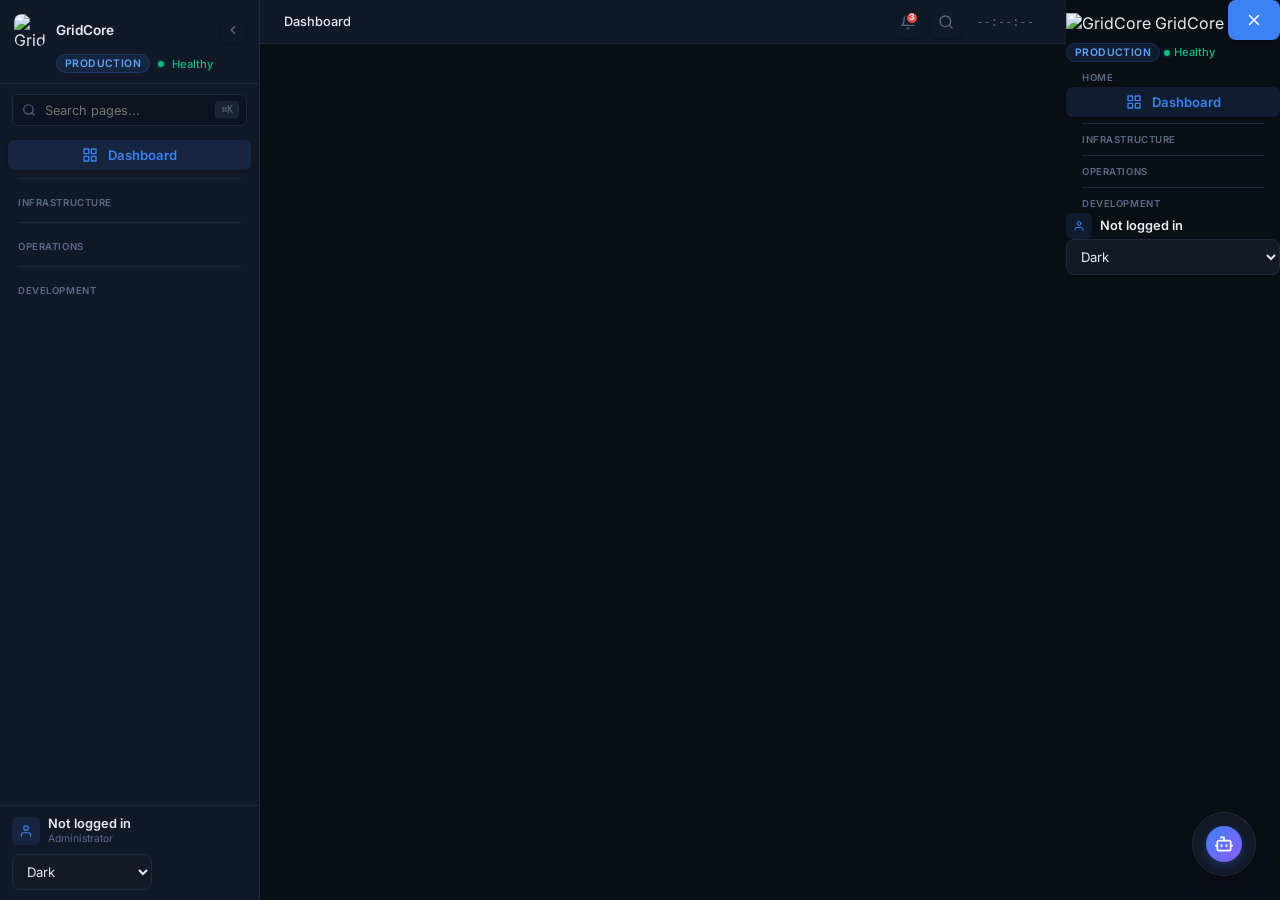
==== commit 9d916452: "fixed mobile hamburger button visibility on desktop" ====
--- a/index.html
+++ b/index.html
@@ -306,9 +306,20 @@
     }
 
     /* Mobile menu button - hidden on desktop */
-    .mobile-menu-btn {
-      display: none;
+    .app-sidebar .mobile-menu-btn {
+      display: none !important;
       width: 32px;
+      height: 32px;
+      border-radius: 8px;
+      border: none;
+      background: transparent;
+      color: var(--muted);
+      cursor: pointer;
+      align-items: center;
+      justify-content: center;
+      padding: 0;
+      flex-shrink: 0;
+    }
       height: 32px;
       border-radius: 8px;
       border: none;
@@ -2552,7 +2563,7 @@
       .sidebar-footer { display: none !important; }
       .sidebar-collapse-btn { display: none !important; }
 
-      .mobile-menu-btn { display: flex !important; }
+      .app-sidebar .mobile-menu-btn { display: flex !important; }
 
       .sidebar-scroll { display: none !important; }
       .sidebar-nav { flex-direction: row; padding: 0; gap: 2px; }
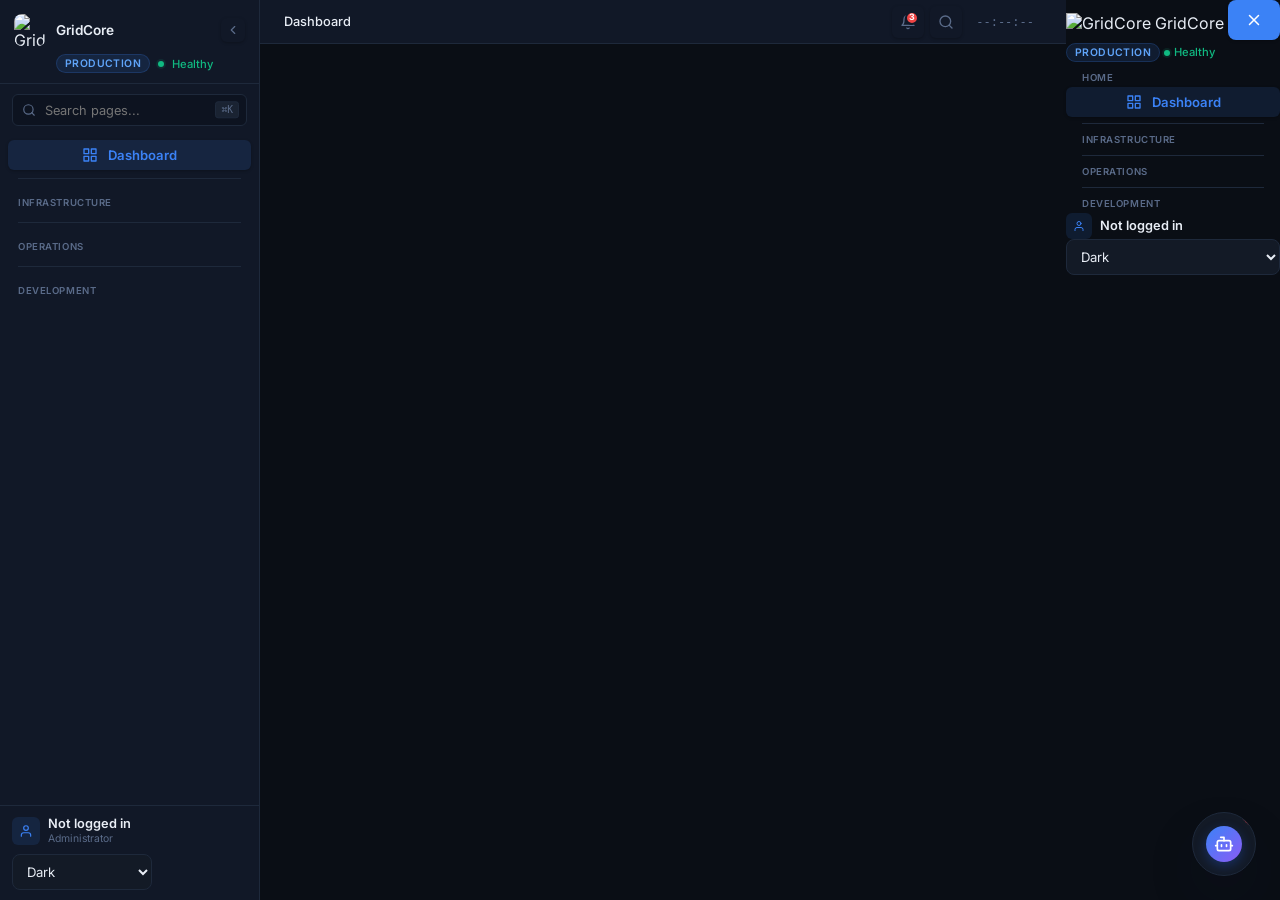
==== commit de1d8408: "reduced auth brand panel width to 380px, smaller logo 24px, compact icon container" ====
--- a/index.html
+++ b/index.html
@@ -306,20 +306,9 @@
     }
 
     /* Mobile menu button - hidden on desktop */
-    .app-sidebar .mobile-menu-btn {
-      display: none !important;
+    .mobile-menu-btn {
+      display: none;
       width: 32px;
-      height: 32px;
-      border-radius: 8px;
-      border: none;
-      background: transparent;
-      color: var(--muted);
-      cursor: pointer;
-      align-items: center;
-      justify-content: center;
-      padding: 0;
-      flex-shrink: 0;
-    }
       height: 32px;
       border-radius: 8px;
       border: none;
@@ -1579,14 +1568,13 @@
     }
 
     .auth-brand-panel {
-      flex: 1;
+      flex: 0 0 380px;
       background: linear-gradient(135deg, var(--brand, #2563eb) 0%, #1e40af 100%);
       display: flex;
       flex-direction: column;
-      padding: 48px;
+      padding: 40px;
       position: relative;
       overflow: hidden;
-      max-width: 50%;
     }
 
     .auth-brand-panel::before {
@@ -1628,15 +1616,15 @@
     }
 
     .auth-brand-icon {
-      width: 48px;
-      height: 48px;
-      border-radius: 12px;
-      background: rgba(255, 255, 255, 0.15);
+      width: 28px;
+      height: 28px;
+      border-radius: 8px;
+      background: rgba(255, 255, 255, 0.12);
       display: flex;
       align-items: center;
       justify-content: center;
       color: white;
-      font-size: 24px;
+      font-size: 18px;
       backdrop-filter: blur(8px);
       border: 1px solid rgba(255, 255, 255, 0.1);
     }
@@ -2563,7 +2551,7 @@
       .sidebar-footer { display: none !important; }
       .sidebar-collapse-btn { display: none !important; }
 
-      .app-sidebar .mobile-menu-btn { display: flex !important; }
+      .mobile-menu-btn { display: flex !important; }
 
       .sidebar-scroll { display: none !important; }
       .sidebar-nav { flex-direction: row; padding: 0; gap: 2px; }
@@ -4711,7 +4699,7 @@
         <div class="auth-brand-content">
           <div class="auth-brand-header">
             <div class="auth-brand-icon">
-              <img src="/logo" alt="GridCore" style="width: 42px; height: 42px; border-radius: 10px; object-fit: cover;" />
+              <img src="/logo" alt="GridCore" style="width: 24px; height: 24px; border-radius: 6px; object-fit: cover;" />
             </div>
             <div>
               <div class="auth-brand-title">GridCore</div>
@@ -4767,7 +4755,7 @@
         <div class="auth-brand-content">
           <div class="auth-brand-header">
             <div class="auth-brand-icon">
-              <img src="/logo" alt="GridCore" style="width: 42px; height: 42px; border-radius: 10px; object-fit: cover;" />
+              <img src="/logo" alt="GridCore" style="width: 24px; height: 24px; border-radius: 6px; object-fit: cover;" />
             </div>
             <div>
               <div class="auth-brand-title">GridCore</div>
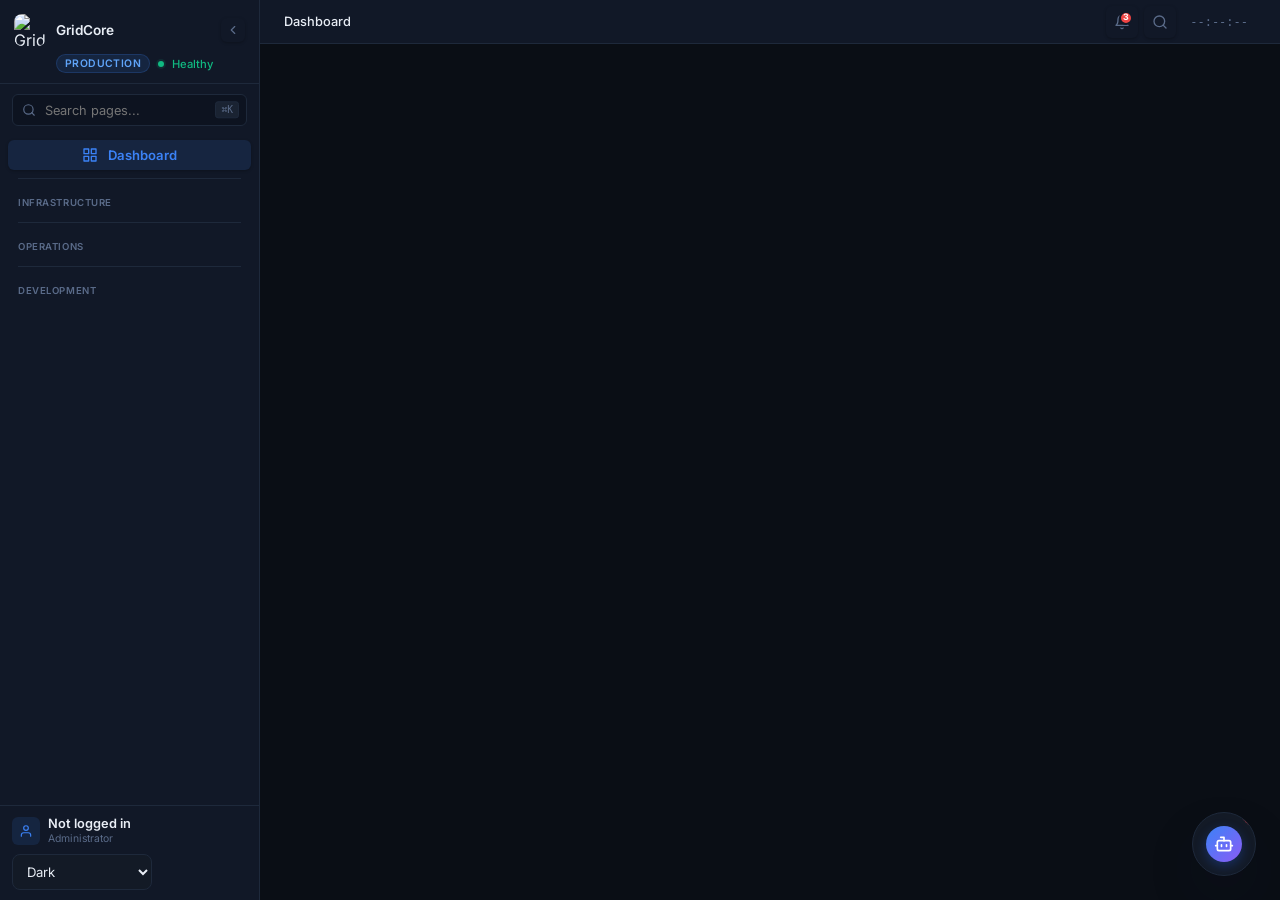
==== commit ea5c3866: "Fix mobile drawer navigation" ====
--- a/index.html
+++ b/index.html
@@ -320,10 +320,15 @@
       padding: 0;
       flex-shrink: 0;
     }
-    .mobile-menu-btn:hover {
-      background: var(--nav-hover);
-      color: var(--text);
-    }
+    .mobile-menu-btn:hover {
+      background: var(--nav-hover);
+      color: var(--text);
+    }
+
+    .mobile-drawer-overlay,
+    .mobile-drawer {
+      display: none;
+    }
 
     /* ─── Enterprise Sidebar Components ─── */
 
@@ -338,13 +343,20 @@
       gap: 10px;
     }
 
-    .sidebar-org-logo {
-      width: 32px;
-      height: 32px;
-      border-radius: 8px;
-      object-fit: cover;
-      flex-shrink: 0;
-    }
+    .sidebar-org-logo {
+      width: 32px;
+      height: 32px;
+      border-radius: 8px;
+      object-fit: cover;
+      flex-shrink: 0;
+    }
+
+    img[src="/logo"] {
+      display: block;
+      max-width: 42px;
+      max-height: 42px;
+      object-fit: cover;
+    }
 
     .sidebar-org-info {
       flex: 1;
@@ -1568,13 +1580,14 @@
     }
 
     .auth-brand-panel {
-      flex: 0 0 380px;
+      flex: 1;
       background: linear-gradient(135deg, var(--brand, #2563eb) 0%, #1e40af 100%);
       display: flex;
       flex-direction: column;
-      padding: 40px;
+      padding: 48px;
       position: relative;
       overflow: hidden;
+      max-width: 50%;
     }
 
     .auth-brand-panel::before {
@@ -1615,19 +1628,26 @@
       gap: 14px;
     }
 
-    .auth-brand-icon {
-      width: 28px;
-      height: 28px;
-      border-radius: 8px;
-      background: rgba(255, 255, 255, 0.12);
+    .auth-brand-icon {
+      width: 48px;
+      height: 48px;
+      border-radius: 12px;
+      background: rgba(255, 255, 255, 0.15);
       display: flex;
       align-items: center;
       justify-content: center;
       color: white;
-      font-size: 18px;
-      backdrop-filter: blur(8px);
-      border: 1px solid rgba(255, 255, 255, 0.1);
-    }
+      font-size: 24px;
+      backdrop-filter: blur(8px);
+      border: 1px solid rgba(255, 255, 255, 0.1);
+    }
+
+    .auth-brand-logo {
+      width: 42px;
+      height: 42px;
+      border-radius: 10px;
+      object-fit: cover;
+    }
 
     .auth-brand-title {
       font-size: 1.6rem;
@@ -4643,25 +4663,13 @@
         <svg width="16" height="16" viewBox="0 0 24 24" fill="none" stroke="currentColor" stroke-width="2" stroke-linecap="round" stroke-linejoin="round"><path d="M6 8a6 6 0 0 1 12 0c0 7 3 9 3 9H3s3-2 3-9"/><path d="M10.3 21a1.94 1.94 0 0 0 3.4 0"/></svg>
         <span>Alert Rules</span>
       </button>
-      <button id="mobileAccessHubMenuItem" class="top-nav-item" style="display:none;" onclick="goToPage('access-hub'); closeMobileDrawer()">
-        <svg width="16" height="16" viewBox="0 0 24 24" fill="none" stroke="currentColor" stroke-width="2" stroke-linecap="round" stroke-linejoin="round"><circle cx="12" cy="12" r="10"/><path d="M12 6v6l4 2"/></svg>
-        <span>Access & Tunnels</span>
-      </button>
-      <button id="mobileSshKeysMenuItem" class="top-nav-item" style="display:none;" onclick="goToPage('ssh-keys'); closeMobileDrawer()">
-        <svg width="16" height="16" viewBox="0 0 24 24" fill="none" stroke="currentColor" stroke-width="2" stroke-linecap="round" stroke-linejoin="round"><circle cx="12" cy="12" r="10"/><path d="M12 6v6l4 2"/></svg>
-        <span>SSH Keys</span>
-      </button>
-      <button id="mobileCloudflaredMenuItem" class="top-nav-item" style="display:none;" onclick="goToPage('cloudflared'); closeMobileDrawer()">
-        <svg width="16" height="16" viewBox="0 0 24 24" fill="none" stroke="currentColor" stroke-width="2" stroke-linecap="round" stroke-linejoin="round"><circle cx="12" cy="12" r="10"/><path d="M12 6v6l4 2"/></svg>
-        <span>Cloudflared</span>
-      </button>
-      <button id="mobileSecretsMenuItem" class="top-nav-item" style="display:none;" onclick="goToPage('secrets'); closeMobileDrawer()">
-        <svg width="16" height="16" viewBox="0 0 24 24" fill="none" stroke="currentColor" stroke-width="2" stroke-linecap="round" stroke-linejoin="round"><rect x="3" y="11" width="18" height="11" rx="2" ry="2"/><path d="M7 11V7a5 5 0 0 1 10 0v4"/></svg>
-        <span>Secrets Vault</span>
-      </button>
-
-      <div class="sidebar-divider" style="margin:6px 16px;"></div>
-      <div class="sidebar-group-label" style="padding:4px 16px;">Development</div>
+      <button id="mobileAccessHubMenuItem" class="top-nav-item" style="display:none;" onclick="goToPage('access-hub'); closeMobileDrawer()">
+        <svg width="16" height="16" viewBox="0 0 24 24" fill="none" stroke="currentColor" stroke-width="2" stroke-linecap="round" stroke-linejoin="round"><circle cx="12" cy="12" r="10"/><path d="M12 6v6l4 2"/></svg>
+        <span>Access & Tunnels</span>
+      </button>
+
+      <div class="sidebar-divider" style="margin:6px 16px;"></div>
+      <div class="sidebar-group-label" style="padding:4px 16px;">Development</div>
       <button id="mobileFileManagerMenuItem" class="top-nav-item" style="display:none;" onclick="goToPage('file-manager'); closeMobileDrawer()">
         <svg width="16" height="16" viewBox="0 0 24 24" fill="none" stroke="currentColor" stroke-width="2" stroke-linecap="round" stroke-linejoin="round"><path d="M4 20h16a2 2 0 0 0 2-2V8a2 2 0 0 0-2-2h-7.93a2 2 0 0 1-1.66-.9l-.82-1.2A2 2 0 0 0 7.93 3H4a2 2 0 0 0-2 2v13c0 1.1.9 2 2 2Z"/></svg>
         <span>File Manager</span>
@@ -4676,10 +4684,18 @@
         <div class="sidebar-user-avatar" style="width:26px;height:26px;">
           <svg width="12" height="12" viewBox="0 0 24 24" fill="none" stroke="currentColor" stroke-width="2" stroke-linecap="round" stroke-linejoin="round"><path d="M20 21v-2a4 4 0 0 0-4-4H8a4 4 0 0 0-4 4v2"/><circle cx="12" cy="7" r="4"/></svg>
         </div>
-        <div class="sidebar-user-info">
-          <span id="mobileAuthInfo" class="sidebar-user-name">Not logged in</span>
-        </div>
-      </div>
+        <div class="sidebar-user-info">
+          <span id="mobileAuthInfo" class="sidebar-user-name">Not logged in</span>
+        </div>
+        <div class="sidebar-user-actions">
+          <button id="mobileChangePasswordBtn" onclick="openChangePasswordModal(); closeMobileDrawer()" title="Change Password" class="sidebar-icon-btn" style="display:none;">
+            <svg width="13" height="13" viewBox="0 0 24 24" fill="none" stroke="currentColor" stroke-width="2" stroke-linecap="round" stroke-linejoin="round"><path d="M21 2l-2 2m-7.61 7.61a5.5 5.5 0 1 1-7.778 7.778 5.5 5.5 0 0 1 7.777-7.777zm0 0L15.5 7.5m0 0l3 3L22 7l-3-3m-3.5 3.5L19 4"/></svg>
+          </button>
+          <button id="mobileLogoutBtn" onclick="logout()" title="Log out" class="sidebar-icon-btn" style="display:none;">
+            <svg width="13" height="13" viewBox="0 0 24 24" fill="none" stroke="currentColor" stroke-width="2" stroke-linecap="round" stroke-linejoin="round"><path d="M9 21H5a2 2 0 0 1-2-2V5a2 2 0 0 1 2-2h4"/><polyline points="16 17 21 12 16 7"/><line x1="21" x2="9" y1="12" y2="12"/></svg>
+          </button>
+        </div>
+      </div>
       <select id="mobileThemeSelect" class="theme-select" onchange="setTheme(this.value)" style="width:100%;">
         <option value="dark">Dark</option>
         <option value="light">Light</option>
@@ -4699,7 +4715,7 @@
         <div class="auth-brand-content">
           <div class="auth-brand-header">
             <div class="auth-brand-icon">
-              <img src="/logo" alt="GridCore" style="width: 24px; height: 24px; border-radius: 6px; object-fit: cover;" />
+              <img src="/logo" alt="GridCore" class="auth-brand-logo" />
             </div>
             <div>
               <div class="auth-brand-title">GridCore</div>
@@ -4755,7 +4771,7 @@
         <div class="auth-brand-content">
           <div class="auth-brand-header">
             <div class="auth-brand-icon">
-              <img src="/logo" alt="GridCore" style="width: 24px; height: 24px; border-radius: 6px; object-fit: cover;" />
+              <img src="/logo" alt="GridCore" class="auth-brand-logo" />
             </div>
             <div>
               <div class="auth-brand-title">GridCore</div>
@@ -5392,12 +5408,18 @@
       document.getElementById('mobileDrawerOverlay').classList.toggle('open');
     }
 
-    function closeMobileDrawer() {
-      document.getElementById('mobileDrawer').classList.remove('open');
-      document.getElementById('mobileDrawerOverlay').classList.remove('open');
-    }
-
-    let portsSectionCollapsed = false;
+    function closeMobileDrawer() {
+      document.getElementById('mobileDrawer').classList.remove('open');
+      document.getElementById('mobileDrawerOverlay').classList.remove('open');
+    }
+
+    window.addEventListener('resize', () => {
+      if (window.innerWidth > 768) {
+        closeMobileDrawer();
+      }
+    });
+
+    let portsSectionCollapsed = false;
     function togglePortsSection() {
       portsSectionCollapsed = !portsSectionCollapsed;
       const body = document.getElementById('portsSectionBody');
@@ -5804,11 +5826,15 @@
         errorEl.classList.remove("visible");
       }
 
-      document.getElementById("logoutBtn").style.display = "none";
-      document.getElementById("changePasswordBtn").style.display = "none";
-      document.getElementById("authInfo").innerText = "Not logged in";
-      const mInfo = document.getElementById("mobileAuthInfo");
-      if (mInfo) mInfo.textContent = "Not logged in";
+      document.getElementById("logoutBtn").style.display = "none";
+      document.getElementById("changePasswordBtn").style.display = "none";
+      const mobileLogoutBtn = document.getElementById("mobileLogoutBtn");
+      if (mobileLogoutBtn) mobileLogoutBtn.style.display = "none";
+      const mobileChangePasswordBtn = document.getElementById("mobileChangePasswordBtn");
+      if (mobileChangePasswordBtn) mobileChangePasswordBtn.style.display = "none";
+      document.getElementById("authInfo").innerText = "Not logged in";
+      const mInfo = document.getElementById("mobileAuthInfo");
+      if (mInfo) mInfo.textContent = "Not logged in";
       exitTerminalFullscreenIfActive();
       closeAllTerminalTabs();
       closeMenu();
@@ -5883,11 +5909,15 @@
       const aiFab = document.getElementById("ai-fab-reopen");
       if (aiFab) aiFab.style.display = "";
 
-      document.getElementById("logoutBtn").style.display = "inline-block";
-      document.getElementById("changePasswordBtn").style.display = "inline-block";
-      document.getElementById("authInfo").innerText = `${currentUser.username} (${currentUser.role})`;
-      const mInfo = document.getElementById("mobileAuthInfo");
-      if (mInfo) mInfo.textContent = `${currentUser.username} (${currentUser.role})`;
+      document.getElementById("logoutBtn").style.display = "inline-block";
+      document.getElementById("changePasswordBtn").style.display = "inline-block";
+      const mobileLogoutBtn = document.getElementById("mobileLogoutBtn");
+      if (mobileLogoutBtn) mobileLogoutBtn.style.display = "inline-flex";
+      const mobileChangePasswordBtn = document.getElementById("mobileChangePasswordBtn");
+      if (mobileChangePasswordBtn) mobileChangePasswordBtn.style.display = "inline-flex";
+      document.getElementById("authInfo").innerText = `${currentUser.username} (${currentUser.role})`;
+      const mInfo = document.getElementById("mobileAuthInfo");
+      if (mInfo) mInfo.textContent = `${currentUser.username} (${currentUser.role})`;
 
       const canOperate = hasRole("operator");
       const isAdmin = hasRole("admin");
@@ -5903,10 +5933,10 @@
       document.getElementById("deployMenuItem").style.display = canOperate ? "inline-flex" : "none";
       document.getElementById("terminalMenuItem").style.display = canOperate ? "inline-flex" : "none";
       // Sync mobile drawer menu items
-      ["mobileTerminalMenuItem","mobileDockerMenuItem","mobileAdminMenuItem","mobileAlertRulesMenuItem","mobileAccessHubMenuItem","mobileSshKeysMenuItem","mobileCloudflaredMenuItem","mobileFileManagerMenuItem","mobileDeployMenuItem","mobileSecretsMenuItem"].forEach(id => {
-        const el = document.getElementById(id);
-        if (!el) return;
-        if (id === "mobileTerminalMenuItem" || id === "mobileDeployMenuItem") {
+      ["mobileTerminalMenuItem","mobileDockerMenuItem","mobileAdminMenuItem","mobileAlertRulesMenuItem","mobileAccessHubMenuItem","mobileFileManagerMenuItem","mobileDeployMenuItem"].forEach(id => {
+        const el = document.getElementById(id);
+        if (!el) return;
+        if (id === "mobileTerminalMenuItem" || id === "mobileDeployMenuItem") {
           el.style.display = canOperate ? "flex" : "none";
         } else {
           el.style.display = isAdmin ? "flex" : "none";
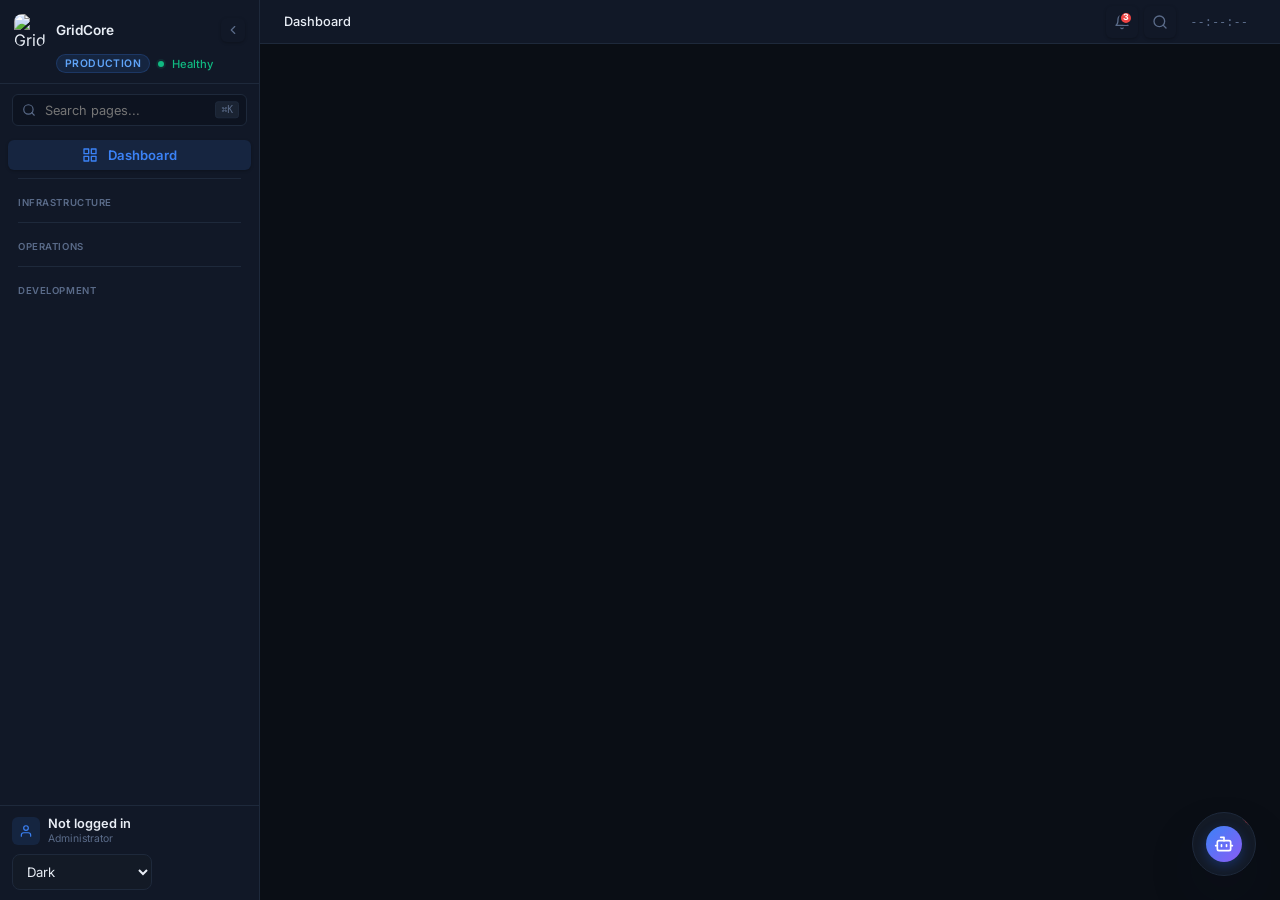
==== commit ec3e6554: "Fix HTML tag layout bug and implement PM2 Process Manager" ====
--- a/index.html
+++ b/index.html
@@ -320,15 +320,15 @@
       padding: 0;
       flex-shrink: 0;
     }
-    .mobile-menu-btn:hover {
-      background: var(--nav-hover);
-      color: var(--text);
-    }
-
-    .mobile-drawer-overlay,
-    .mobile-drawer {
-      display: none;
-    }
+    .mobile-menu-btn:hover {
+      background: var(--nav-hover);
+      color: var(--text);
+    }
+
+    .mobile-drawer-overlay,
+    .mobile-drawer {
+      display: none;
+    }
 
     /* ─── Enterprise Sidebar Components ─── */
 
@@ -343,20 +343,20 @@
       gap: 10px;
     }
 
-    .sidebar-org-logo {
-      width: 32px;
-      height: 32px;
-      border-radius: 8px;
-      object-fit: cover;
-      flex-shrink: 0;
-    }
-
-    img[src="/logo"] {
-      display: block;
-      max-width: 42px;
-      max-height: 42px;
-      object-fit: cover;
-    }
+    .sidebar-org-logo {
+      width: 32px;
+      height: 32px;
+      border-radius: 8px;
+      object-fit: cover;
+      flex-shrink: 0;
+    }
+
+    img[src="/logo"] {
+      display: block;
+      max-width: 42px;
+      max-height: 42px;
+      object-fit: cover;
+    }
 
     .sidebar-org-info {
       flex: 1;
@@ -1628,9 +1628,9 @@
       gap: 14px;
     }
 
-    .auth-brand-icon {
-      width: 48px;
-      height: 48px;
+    .auth-brand-icon {
+      width: 48px;
+      height: 48px;
       border-radius: 12px;
       background: rgba(255, 255, 255, 0.15);
       display: flex;
@@ -1638,16 +1638,16 @@
       justify-content: center;
       color: white;
       font-size: 24px;
-      backdrop-filter: blur(8px);
-      border: 1px solid rgba(255, 255, 255, 0.1);
-    }
-
-    .auth-brand-logo {
-      width: 42px;
-      height: 42px;
-      border-radius: 10px;
-      object-fit: cover;
-    }
+      backdrop-filter: blur(8px);
+      border: 1px solid rgba(255, 255, 255, 0.1);
+    }
+
+    .auth-brand-logo {
+      width: 42px;
+      height: 42px;
+      border-radius: 10px;
+      object-fit: cover;
+    }
 
     .auth-brand-title {
       font-size: 1.6rem;
@@ -3534,7 +3534,7 @@
     <svg width="20" height="20" viewBox="0 0 24 24" fill="none" stroke="currentColor" stroke-width="2" stroke-linecap="round" stroke-linejoin="round"><line x1="3" y1="6" x2="21" y2="6"/><line x1="3" y1="12" x2="21" y2="12"/><line x1="3" y1="18" x2="21" y2="18"/></svg>
   </button>
 
-  <!-- Enterprise Context Header -->
+  <!-- Enterprise Context Header -->
   <div class="sidebar-org">
     <div class="sidebar-org-header">
       <img src="/logo" alt="GridCore" class="sidebar-org-logo" />
@@ -3580,6 +3580,10 @@
         <button id="dockerMenuItem" class="top-nav-item" style="display:none;" onclick="goToPage('docker')">
           <svg width="16" height="16" viewBox="0 0 24 24" fill="none" stroke="currentColor" stroke-width="2" stroke-linecap="round" stroke-linejoin="round"><path d="M10 17v2"/><path d="M14 17v2"/><rect x="2" y="7" width="16" height="10" rx="2"/><path d="M20 7v.01"/><path d="M22 11v.01"/><path d="M18 11v.01"/><path d="M16 11v.01"/><path d="M14 11v.01"/></svg>
           <span>Docker Manager</span>
+        </button>
+        <button id="pm2MenuItem" class="top-nav-item" style="display:none;" onclick="goToPage('pm2')">
+          <svg width="16" height="16" viewBox="0 0 24 24" fill="none" stroke="currentColor" stroke-width="2" stroke-linecap="round" stroke-linejoin="round"><polygon points="13 2 3 14 12 14 11 22 21 10 12 10 13 2"/></svg>
+          <span>PM2 Manager</span>
         </button>
       </div>
 
@@ -3805,6 +3809,55 @@
   </div>
 
   
+
+  <!-- ─── PM2 Manager Section ─── -->
+  <section class="admin-page" id="pm2Page" style="display:none;">
+    <div style="display:flex; justify-content:space-between; align-items:center; margin-bottom:20px; flex-wrap:wrap; gap:12px;">
+      <div style="display:flex; align-items:center; gap:8px;">
+        <div style="width:36px;height:36px;border-radius:10px;background:var(--brand-soft);display:flex;align-items:center;justify-content:center;color:var(--brand);flex-shrink:0;">
+          <svg width="20" height="20" viewBox="0 0 24 24" fill="none" stroke="currentColor" stroke-width="2.5" stroke-linecap="round" stroke-linejoin="round"><polygon points="13 2 3 14 12 14 11 22 21 10 12 10 13 2"/></svg>
+        </div>
+        <div>
+          <h4 style="margin:0;font-weight:600;">PM2 Process Manager</h4>
+          <div class="muted" style="font-size:0.82rem;">Monitor and manage local Node, Python, and script applications</div>
+        </div>
+      </div>
+      <div style="display:flex; gap:8px; flex-wrap:wrap;">
+        <button class="btn-neutral" onclick="openStartPm2AppModal()"><i data-lucide="plus" style="width:14px;height:14px;display:inline-block;vertical-align:middle;margin-right:4px;"></i> Start New App</button>
+        <button class="btn-neutral" onclick="pm2GlobalAction('restart_all')"><i data-lucide="refresh-cw" style="width:14px;height:14px;display:inline-block;vertical-align:middle;margin-right:4px;"></i> Restart All</button>
+        <button class="btn-danger" style="background:var(--bad);" onclick="pm2GlobalAction('stop_all')"><i data-lucide="square" style="width:14px;height:14px;display:inline-block;vertical-align:middle;margin-right:4px;"></i> Stop All</button>
+        <button class="btn-success" onclick="pm2GlobalAction('save')"><i data-lucide="save" style="width:14px;height:14px;display:inline-block;vertical-align:middle;margin-right:4px;"></i> Save List</button>
+        <button class="btn-neutral" onclick="pm2GlobalAction('reload_pm2')"><i data-lucide="zap" style="width:14px;height:14px;display:inline-block;vertical-align:middle;margin-right:4px;"></i> Reload PM2</button>
+        <button class="btn-neutral" style="background:#4b5563;color:white;" onclick="pm2GlobalAction('startup')"><i data-lucide="power" style="width:14px;height:14px;display:inline-block;vertical-align:middle;margin-right:4px;"></i> Startup Setup</button>
+        <button class="btn-danger" style="background:#b91c1c;" onclick="pm2GlobalAction('kill')"><i data-lucide="skull" style="width:14px;height:14px;display:inline-block;vertical-align:middle;margin-right:4px;"></i> Kill PM2</button>
+      </div>
+    </div>
+
+    <!-- Processes Table -->
+    <div class="cloudflared-table-wrap">
+      <table class="dash-table">
+        <thead>
+          <tr>
+            <th>ID</th>
+            <th>Name</th>
+            <th>PID</th>
+            <th>Status</th>
+            <th>CPU</th>
+            <th>Memory</th>
+            <th>Uptime</th>
+            <th>Restarts</th>
+            <th>Version</th>
+            <th>Working Dir</th>
+            <th>Actions</th>
+          </tr>
+        </thead>
+        <tbody id="pm2ProcessBody">
+          <tr><td colspan="11" style="padding:32px;text-align:center;color:var(--muted);font-size:0.85rem;">Loading PM2 processes...</td></tr>
+        </tbody>
+      </table>
+    </div>
+  </section>
+
   <section class="admin-page" id="dockerPage">
     <div class="dash-section-card" style="border:none;padding:0;background:transparent;">
       <div class="gh-deploy-header" style="margin-bottom:20px;">
@@ -4618,6 +4671,7 @@
     </div>
   </div>
 
+  </div>
   </main>
 
   <!-- Mobile Drawer -->
@@ -4652,6 +4706,10 @@
         <svg width="16" height="16" viewBox="0 0 24 24" fill="none" stroke="currentColor" stroke-width="2" stroke-linecap="round" stroke-linejoin="round"><path d="M10 17v2"/><path d="M14 17v2"/><rect x="2" y="7" width="16" height="10" rx="2"/><path d="M20 7v.01"/><path d="M22 11v.01"/><path d="M18 11v.01"/><path d="M16 11v.01"/><path d="M14 11v.01"/></svg>
         <span>Docker Manager</span>
       </button>
+      <button id="mobilePm2MenuItem" class="top-nav-item" style="display:none;" onclick="goToPage('pm2'); closeMobileDrawer()">
+        <svg width="16" height="16" viewBox="0 0 24 24" fill="none" stroke="currentColor" stroke-width="2" stroke-linecap="round" stroke-linejoin="round"><polygon points="13 2 3 14 12 14 11 22 21 10 12 10 13 2"/></svg>
+        <span>PM2 Manager</span>
+      </button>
 
       <div class="sidebar-divider" style="margin:6px 16px;"></div>
       <div class="sidebar-group-label" style="padding:4px 16px;">Operations</div>
@@ -4663,13 +4721,13 @@
         <svg width="16" height="16" viewBox="0 0 24 24" fill="none" stroke="currentColor" stroke-width="2" stroke-linecap="round" stroke-linejoin="round"><path d="M6 8a6 6 0 0 1 12 0c0 7 3 9 3 9H3s3-2 3-9"/><path d="M10.3 21a1.94 1.94 0 0 0 3.4 0"/></svg>
         <span>Alert Rules</span>
       </button>
-      <button id="mobileAccessHubMenuItem" class="top-nav-item" style="display:none;" onclick="goToPage('access-hub'); closeMobileDrawer()">
-        <svg width="16" height="16" viewBox="0 0 24 24" fill="none" stroke="currentColor" stroke-width="2" stroke-linecap="round" stroke-linejoin="round"><circle cx="12" cy="12" r="10"/><path d="M12 6v6l4 2"/></svg>
-        <span>Access & Tunnels</span>
-      </button>
-
-      <div class="sidebar-divider" style="margin:6px 16px;"></div>
-      <div class="sidebar-group-label" style="padding:4px 16px;">Development</div>
+      <button id="mobileAccessHubMenuItem" class="top-nav-item" style="display:none;" onclick="goToPage('access-hub'); closeMobileDrawer()">
+        <svg width="16" height="16" viewBox="0 0 24 24" fill="none" stroke="currentColor" stroke-width="2" stroke-linecap="round" stroke-linejoin="round"><circle cx="12" cy="12" r="10"/><path d="M12 6v6l4 2"/></svg>
+        <span>Access & Tunnels</span>
+      </button>
+
+      <div class="sidebar-divider" style="margin:6px 16px;"></div>
+      <div class="sidebar-group-label" style="padding:4px 16px;">Development</div>
       <button id="mobileFileManagerMenuItem" class="top-nav-item" style="display:none;" onclick="goToPage('file-manager'); closeMobileDrawer()">
         <svg width="16" height="16" viewBox="0 0 24 24" fill="none" stroke="currentColor" stroke-width="2" stroke-linecap="round" stroke-linejoin="round"><path d="M4 20h16a2 2 0 0 0 2-2V8a2 2 0 0 0-2-2h-7.93a2 2 0 0 1-1.66-.9l-.82-1.2A2 2 0 0 0 7.93 3H4a2 2 0 0 0-2 2v13c0 1.1.9 2 2 2Z"/></svg>
         <span>File Manager</span>
@@ -4684,18 +4742,18 @@
         <div class="sidebar-user-avatar" style="width:26px;height:26px;">
           <svg width="12" height="12" viewBox="0 0 24 24" fill="none" stroke="currentColor" stroke-width="2" stroke-linecap="round" stroke-linejoin="round"><path d="M20 21v-2a4 4 0 0 0-4-4H8a4 4 0 0 0-4 4v2"/><circle cx="12" cy="7" r="4"/></svg>
         </div>
-        <div class="sidebar-user-info">
-          <span id="mobileAuthInfo" class="sidebar-user-name">Not logged in</span>
-        </div>
-        <div class="sidebar-user-actions">
-          <button id="mobileChangePasswordBtn" onclick="openChangePasswordModal(); closeMobileDrawer()" title="Change Password" class="sidebar-icon-btn" style="display:none;">
-            <svg width="13" height="13" viewBox="0 0 24 24" fill="none" stroke="currentColor" stroke-width="2" stroke-linecap="round" stroke-linejoin="round"><path d="M21 2l-2 2m-7.61 7.61a5.5 5.5 0 1 1-7.778 7.778 5.5 5.5 0 0 1 7.777-7.777zm0 0L15.5 7.5m0 0l3 3L22 7l-3-3m-3.5 3.5L19 4"/></svg>
-          </button>
-          <button id="mobileLogoutBtn" onclick="logout()" title="Log out" class="sidebar-icon-btn" style="display:none;">
-            <svg width="13" height="13" viewBox="0 0 24 24" fill="none" stroke="currentColor" stroke-width="2" stroke-linecap="round" stroke-linejoin="round"><path d="M9 21H5a2 2 0 0 1-2-2V5a2 2 0 0 1 2-2h4"/><polyline points="16 17 21 12 16 7"/><line x1="21" x2="9" y1="12" y2="12"/></svg>
-          </button>
-        </div>
-      </div>
+        <div class="sidebar-user-info">
+          <span id="mobileAuthInfo" class="sidebar-user-name">Not logged in</span>
+        </div>
+        <div class="sidebar-user-actions">
+          <button id="mobileChangePasswordBtn" onclick="openChangePasswordModal(); closeMobileDrawer()" title="Change Password" class="sidebar-icon-btn" style="display:none;">
+            <svg width="13" height="13" viewBox="0 0 24 24" fill="none" stroke="currentColor" stroke-width="2" stroke-linecap="round" stroke-linejoin="round"><path d="M21 2l-2 2m-7.61 7.61a5.5 5.5 0 1 1-7.778 7.778 5.5 5.5 0 0 1 7.777-7.777zm0 0L15.5 7.5m0 0l3 3L22 7l-3-3m-3.5 3.5L19 4"/></svg>
+          </button>
+          <button id="mobileLogoutBtn" onclick="logout()" title="Log out" class="sidebar-icon-btn" style="display:none;">
+            <svg width="13" height="13" viewBox="0 0 24 24" fill="none" stroke="currentColor" stroke-width="2" stroke-linecap="round" stroke-linejoin="round"><path d="M9 21H5a2 2 0 0 1-2-2V5a2 2 0 0 1 2-2h4"/><polyline points="16 17 21 12 16 7"/><line x1="21" x2="9" y1="12" y2="12"/></svg>
+          </button>
+        </div>
+      </div>
       <select id="mobileThemeSelect" class="theme-select" onchange="setTheme(this.value)" style="width:100%;">
         <option value="dark">Dark</option>
         <option value="light">Light</option>
@@ -4715,7 +4773,7 @@
         <div class="auth-brand-content">
           <div class="auth-brand-header">
             <div class="auth-brand-icon">
-              <img src="/logo" alt="GridCore" class="auth-brand-logo" />
+              <img src="/logo" alt="GridCore" class="auth-brand-logo" />
             </div>
             <div>
               <div class="auth-brand-title">GridCore</div>
@@ -4771,7 +4829,7 @@
         <div class="auth-brand-content">
           <div class="auth-brand-header">
             <div class="auth-brand-icon">
-              <img src="/logo" alt="GridCore" class="auth-brand-logo" />
+              <img src="/logo" alt="GridCore" class="auth-brand-logo" />
             </div>
             <div>
               <div class="auth-brand-title">GridCore</div>
@@ -4839,6 +4897,128 @@
     </div>
   </div>
 
+  <!-- ─── PM2 Start App Modal ─── -->
+  <div id="startPm2AppModal" style="display:none; position:fixed; inset:0; background:rgba(0,0,0,0.5); z-index:10000; align-items:center; justify-content:center;">
+    <div class="card" style="max-width: 600px; width: 100%; max-height: 90vh; overflow-y: auto; padding: 24px; box-shadow: var(--shadow-md); display:flex; flex-direction:column; gap:16px; background:var(--card); border:1px solid var(--border);">
+      <div style="display:flex; justify-content:space-between; align-items:center; border-bottom:1px solid var(--border); padding-bottom:12px; margin-bottom:4px;">
+        <h3 style="margin:0; font-weight:700;">Start New PM2 Application</h3>
+        <button class="btn-neutral" style="padding:4px 8px; min-height:0; border:none;" onclick="closeStartPm2AppModal()">✕</button>
+      </div>
+      
+      <div class="auth-form-stack" style="gap:12px; display:flex; flex-direction:column;">
+        <div style="display:grid; grid-template-columns: 1fr 1fr; gap:12px;">
+          <div class="auth-form-group">
+            <label class="auth-form-label" style="font-weight:600;font-size:0.82rem;color:var(--muted); margin-bottom:4px; display:block;">App Name *</label>
+            <input id="pm2AppName" class="field auth-form-input" type="text" placeholder="e.g. my-node-service" />
+          </div>
+          <div class="auth-form-group">
+            <label class="auth-form-label" style="font-weight:600;font-size:0.82rem;color:var(--muted); margin-bottom:4px; display:block;">Start Script / Command *</label>
+            <input id="pm2AppScript" class="field auth-form-input" type="text" placeholder="e.g. app.js or main.py" />
+          </div>
+        </div>
+
+        <div style="display:grid; grid-template-columns: 1fr 1fr; gap:12px;">
+          <div class="auth-form-group">
+            <label class="auth-form-label" style="font-weight:600;font-size:0.82rem;color:var(--muted); margin-bottom:4px; display:block;">Working Directory</label>
+            <input id="pm2AppCwd" class="field auth-form-input" type="text" placeholder="Auto (optional)" />
+          </div>
+          <div class="auth-form-group">
+            <label class="auth-form-label" style="font-weight:600;font-size:0.82rem;color:var(--muted); margin-bottom:4px; display:block;">Interpreter</label>
+            <select id="pm2AppInterpreter" class="field auth-form-input" style="height:38px; width:100%; border:1px solid var(--border); background:var(--card); color:var(--text); border-radius:var(--radius-sm); padding:0 10px;">
+              <option value="auto">Auto (Detect)</option>
+              <option value="node">Node.js</option>
+              <option value="python">Python</option>
+              <option value="bun">Bun</option>
+              <option value="bash">Bash</option>
+              <option value="php">PHP</option>
+            </select>
+          </div>
+        </div>
+
+        <div class="auth-form-group">
+          <label class="auth-form-label" style="font-weight:600;font-size:0.82rem;color:var(--muted); margin-bottom:4px; display:block;">Arguments (space separated)</label>
+          <input id="pm2AppArgs" class="field auth-form-input" type="text" placeholder="e.g. --port 3000 --production" />
+        </div>
+
+        <div class="auth-form-group">
+          <label class="auth-form-label" style="font-weight:600;font-size:0.82rem;color:var(--muted); margin-bottom:4px; display:block;">Environment Variables (JSON format)</label>
+          <textarea id="pm2AppEnv" class="field auth-form-input" style="height:60px; font-family:monospace; font-size:0.82rem; width:100%; padding:8px 10px;" placeholder='e.g. {"PORT": 3000, "NODE_ENV": "production"}'></textarea>
+        </div>
+
+        <div style="display:grid; grid-template-columns: 1fr 1fr; gap:12px;">
+          <div class="auth-form-group">
+            <label class="auth-form-label" style="font-weight:600;font-size:0.82rem;color:var(--muted); margin-bottom:4px; display:block;">Instances Count</label>
+            <input id="pm2AppInstances" class="field auth-form-input" type="number" min="1" placeholder="1" />
+          </div>
+          <div class="auth-form-group">
+            <label class="auth-form-label" style="font-weight:600;font-size:0.82rem;color:var(--muted); margin-bottom:4px; display:block;">Max Memory Restart</label>
+            <input id="pm2AppMaxMemory" class="field auth-form-input" type="text" placeholder="e.g. 500M or 1G" />
+          </div>
+        </div>
+
+        <div style="display:grid; grid-template-columns: 1fr 1fr; gap:12px;">
+          <div class="auth-form-group">
+            <label class="auth-form-label" style="font-weight:600;font-size:0.82rem;color:var(--muted); margin-bottom:4px; display:block;">Startup Delay (seconds)</label>
+            <input id="pm2AppDelay" class="field auth-form-input" type="number" min="0" placeholder="0" />
+          </div>
+          <div class="auth-form-group">
+            <label class="auth-form-label" style="font-weight:600;font-size:0.82rem;color:var(--muted); margin-bottom:4px; display:block;">Cron Restart Pattern</label>
+            <input id="pm2AppCron" class="field auth-form-input" type="text" placeholder="e.g. */5 * * * *" />
+          </div>
+        </div>
+
+        <div style="display:flex; gap:16px; margin-top:4px;">
+          <label style="display:flex; align-items:center; gap:6px; cursor:pointer; font-size:0.85rem;">
+            <input id="pm2AppAutorestart" type="checkbox" checked /> Auto Restart
+          </label>
+          <label style="display:flex; align-items:center; gap:6px; cursor:pointer; font-size:0.85rem;">
+            <input id="pm2AppWatch" type="checkbox" /> Watch Mode (Reload on changes)
+          </label>
+        </div>
+
+        <div style="display:flex; gap:8px; justify-content:flex-end; margin-top:16px;">
+          <button class="btn-neutral" onclick="closeStartPm2AppModal()">Cancel</button>
+          <button class="btn-success" onclick="pm2StartNewApp()">Start Application</button>
+        </div>
+      </div>
+    </div>
+  </div>
+
+  <!-- ─── PM2 Logs Modal ─── -->
+  <div id="pm2LogsModal" style="display:none; position:fixed; inset:0; background:rgba(0,0,0,0.5); z-index:10000; align-items:center; justify-content:center; padding:20px;">
+    <div class="card" style="max-width: 900px; width: 100%; height: 80vh; background:var(--card); border:1px solid var(--border); border-radius:16px; padding:24px; box-shadow:var(--shadow-md); display:flex; flex-direction:column; gap:12px;">
+      <div style="display:flex; justify-content:space-between; align-items:center; border-bottom:1px solid var(--border); padding-bottom:12px;">
+        <div>
+          <h3 style="margin:0; font-weight:700;" id="pm2LogsTitle">Application Logs</h3>
+          <div class="muted" style="font-size:0.82rem;" id="pm2LogsSubtitle">Tailing real-time process output...</div>
+        </div>
+        <button class="btn-neutral" style="padding:4px 8px; min-height:0; border:none;" onclick="closePm2LogsModal()">✕</button>
+      </div>
+
+      <div style="display:flex; justify-content:space-between; align-items:center; gap:12px; flex-wrap:wrap;">
+        <div style="display:flex; align-items:center; gap:8px;">
+          <select id="pm2LogsLinesLimit" class="field" style="width:110px; height:32px; padding:0 8px; font-size:0.82rem; border:1px solid var(--border); background:var(--card); color:var(--text); border-radius:var(--radius-sm);" onchange="reloadPm2Logs()">
+            <option value="50">50 lines</option>
+            <option value="100" selected>100 lines</option>
+            <option value="250">250 lines</option>
+            <option value="500">500 lines</option>
+            <option value="1000">1000 lines</option>
+          </select>
+          <button class="btn-neutral" style="height:32px; padding:0 12px; font-size:0.82rem; display:inline-flex; align-items:center; justify-content:center; gap:4px;" onclick="reloadPm2Logs()"><i data-lucide="refresh-cw" style="width:12px;height:12px;"></i> Reload</button>
+          <button class="btn-neutral" id="pm2LogsStreamToggle" style="height:32px; padding:0 12px; font-size:0.82rem; display:inline-flex; align-items:center; justify-content:center; gap:4px; background:var(--ok-soft); color:var(--ok);" onclick="togglePm2LogsStream()"><i data-lucide="play" style="width:12px;height:12px;"></i> Streaming</button>
+        </div>
+        
+        <div style="display:flex; align-items:center; gap:8px; flex:1; max-width:360px;">
+          <input id="pm2LogsSearch" class="field" type="text" style="height:32px; font-size:0.82rem; width:100%;" placeholder="Search logs..." oninput="filterPm2Logs()" />
+          <button class="btn-neutral" style="height:32px; padding:0 12px; font-size:0.82rem; display:inline-flex; align-items:center; justify-content:center; gap:4px;" onclick="clearPm2LogsDisplay()"><i data-lucide="trash-2" style="width:12px;height:12px;"></i> Clear Screen</button>
+          <button class="btn-success" style="height:32px; padding:0 12px; font-size:0.82rem; display:inline-flex; align-items:center; justify-content:center; gap:4px;" onclick="downloadPm2Logs()"><i data-lucide="download" style="width:12px;height:12px;"></i> Download</button>
+        </div>
+      </div>
+
+      <pre id="pm2LogsContent" style="flex:1; margin:0; background:#030814; color:#7ef5b8; font-family:'Monaco', 'Courier New', monospace; font-size:0.82rem; line-height:1.5; padding:12px; border-radius:10px; border:1px solid var(--border); overflow:auto; white-space:pre-wrap;"></pre>
+    </div>
+  </div>
+
   <div id="permissionsModal">
     <div id="permissionsBox">
       <h3 style="display:flex;align-items:center;gap:6px;"><i data-lucide="key"></i> File Permissions</h3>
@@ -5001,6 +5181,364 @@
 
     function pruneDocker() {
       alert("Manual mode: run this in your terminal -> docker image prune -f");
+    }
+
+    // ─── PM2 Manager JS Functions ───
+    let pm2LogsWs = null;
+    let pm2LogsAppName = null;
+    let pm2LogsFullContent = "";
+
+    async function loadPm2Processes() {
+      const body = document.getElementById("pm2ProcessBody");
+      if (!body) return;
+
+      try {
+        const res = await apiFetch("/api/pm2/list");
+        if (res.status === 403) {
+          body.innerHTML = `<tr><td colspan="11" class="error-text">Forbidden: Administrator access required.</td></tr>`;
+          return;
+        }
+        const data = await res.json();
+        
+        if (!data || data.length === 0) {
+          body.innerHTML = `<tr><td colspan="11" style="padding:32px;text-align:center;color:var(--muted);font-size:0.85rem;">No PM2 applications running.</td></tr>`;
+          return;
+        }
+
+        body.innerHTML = data.map(app => {
+          let statusBadge = "";
+          const status = String(app.status || "").toLowerCase();
+          if (status === "online") {
+            statusBadge = `<span class="docker-status-badge docker-status-up" style="background:var(--ok-soft);color:var(--ok);">online</span>`;
+          } else if (status === "stopped") {
+            statusBadge = `<span class="docker-status-badge docker-status-down" style="background:var(--muted-soft);color:var(--muted);">stopped</span>`;
+          } else {
+            statusBadge = `<span class="docker-status-badge docker-status-down" style="background:var(--bad-soft);color:var(--bad);">${esc(status)}</span>`;
+          }
+
+          const memoryFormatted = formatBytes(app.memory || 0);
+          const cpuFormatted = `${app.cpu || 0}%`;
+          const uptimeFormatted = app.uptime ? formatDuration(app.uptime) : "0s";
+          const versionFormatted = esc(app.version || "N/A");
+          const workingDir = esc(app.cwd || "N/A");
+
+          return `
+            <tr>
+              <td><strong>${esc(app.id)}</strong></td>
+              <td><span style="font-weight:600;color:var(--brand);">${esc(app.name)}</span></td>
+              <td class="muted">${esc(app.pid || "-")}</td>
+              <td>${statusBadge}</td>
+              <td style="font-family:monospace;">${cpuFormatted}</td>
+              <td style="font-family:monospace;">${memoryFormatted}</td>
+              <td class="muted">${uptimeFormatted}</td>
+              <td class="muted">${esc(app.restarts)}</td>
+              <td class="muted">${versionFormatted}</td>
+              <td><div style="max-width:180px;overflow:hidden;text-overflow:ellipsis;white-space:nowrap;" title="${workingDir}">${workingDir}</div></td>
+              <td>
+                <div style="display:flex;gap:4px;">
+                  ${status !== "online" 
+                    ? `<button class="btn-neutral" style="padding:2px 6px;min-height:0;font-size:0.75rem;" onclick="pm2AppAction('${esc(app.name)}', 'start')">▶ Start</button>`
+                    : `<button class="btn-neutral" style="padding:2px 6px;min-height:0;font-size:0.75rem;" onclick="pm2AppAction('${esc(app.name)}', 'stop')">⏹ Stop</button>`
+                  }
+                  <button class="btn-neutral" style="padding:2px 6px;min-height:0;font-size:0.75rem;" onclick="pm2AppAction('${esc(app.name)}', 'restart')">🔄 Restart</button>
+                  <button class="btn-neutral" style="padding:2px 6px;min-height:0;font-size:0.75rem;" onclick="pm2AppAction('${esc(app.name)}', 'reload')">⚡ Reload</button>
+                  <button class="btn-neutral" style="padding:2px 6px;min-height:0;font-size:0.75rem;" onclick="openPm2LogsModal('${esc(app.name)}')">📋 Logs</button>
+                  <button class="btn-danger" style="padding:2px 6px;min-height:0;font-size:0.75rem;background:var(--bad);" onclick="pm2AppAction('${esc(app.name)}', 'delete')">🗑 Delete</button>
+                </div>
+              </td>
+            </tr>
+          `;
+        }).join("");
+      } catch (e) {
+        body.innerHTML = `<tr><td colspan="11" class="error-text">Failed to fetch PM2 list: ${esc(e.message)}</td></tr>`;
+      }
+    }
+
+    async function pm2GlobalAction(action) {
+      if (action === "kill" && !confirm("Are you sure you want to KILL the PM2 daemon? All running applications will stop.")) {
+        return;
+      }
+      try {
+        const res = await apiFetch("/api/pm2/action", {
+          method: "POST",
+          headers: { "Content-Type": "application/json" },
+          body: JSON.stringify({ action })
+        });
+        const result = await res.json();
+        if (res.ok) {
+          alert(`Global command '${action}' completed successfully.`);
+          loadPm2Processes();
+        } else {
+          alert(`Error: ${result.detail || "Command failed"}`);
+        }
+      } catch (e) {
+        alert(`Failed to execute global action: ${e.message}`);
+      }
+    }
+
+    async function pm2AppAction(appName, action) {
+      if (action === "delete" && !confirm(`Are you sure you want to delete '${appName}'?`)) {
+        return;
+      }
+      try {
+        const res = await apiFetch("/api/pm2/action", {
+          method: "POST",
+          headers: { "Content-Type": "application/json" },
+          body: JSON.stringify({ action, app_name: appName })
+        });
+        const result = await res.json();
+        if (res.ok) {
+          loadPm2Processes();
+        } else {
+          alert(`Error: ${result.detail || "App action failed"}`);
+        }
+      } catch (e) {
+        alert(`Failed to execute app action: ${e.message}`);
+      }
+    }
+
+    function openStartPm2AppModal() {
+      document.getElementById("pm2AppName").value = "";
+      document.getElementById("pm2AppScript").value = "";
+      document.getElementById("pm2AppCwd").value = "";
+      document.getElementById("pm2AppInterpreter").value = "auto";
+      document.getElementById("pm2AppArgs").value = "";
+      document.getElementById("pm2AppEnv").value = "";
+      document.getElementById("pm2AppInstances").value = "";
+      document.getElementById("pm2AppMaxMemory").value = "";
+      document.getElementById("pm2AppDelay").value = "";
+      document.getElementById("pm2AppCron").value = "";
+      document.getElementById("pm2AppAutorestart").checked = true;
+      document.getElementById("pm2AppWatch").checked = false;
+      document.getElementById("startPm2AppModal").style.display = "flex";
+    }
+
+    function closeStartPm2AppModal() {
+      document.getElementById("startPm2AppModal").style.display = "none";
+    }
+
+    async function pm2StartNewApp() {
+      const name = document.getElementById("pm2AppName").value.trim();
+      const script = document.getElementById("pm2AppScript").value.trim();
+      
+      if (!name || !script) {
+        alert("App Name and Start Script are required.");
+        return;
+      }
+
+      const cwd = document.getElementById("pm2AppCwd").value.trim() || null;
+      const interpreter = document.getElementById("pm2AppInterpreter").value;
+      const args = document.getElementById("pm2AppArgs").value.trim() || null;
+      const envRaw = document.getElementById("pm2AppEnv").value.trim();
+      const instancesRaw = document.getElementById("pm2AppInstances").value;
+      const maxMemory = document.getElementById("pm2AppMaxMemory").value.trim() || null;
+      const delayRaw = document.getElementById("pm2AppDelay").value;
+      const cron = document.getElementById("pm2AppCron").value.trim() || null;
+      const autorestart = document.getElementById("pm2AppAutorestart").checked;
+      const watch = document.getElementById("pm2AppWatch").checked;
+
+      let env_vars = null;
+      if (envRaw) {
+        try {
+          env_vars = JSON.parse(envRaw);
+        } catch (e) {
+          alert("Invalid JSON format in Environment Variables field.");
+          return;
+        }
+      }
+
+      const instances = instancesRaw ? parseInt(instancesRaw, 10) : null;
+      const startup_delay = delayRaw ? parseInt(delayRaw, 10) : null;
+
+      const payload = {
+        name,
+        script,
+        cwd,
+        interpreter,
+        args,
+        env_vars,
+        autorestart,
+        watch,
+        instances,
+        max_memory_restart: maxMemory,
+        startup_delay,
+        cron_restart: cron
+      };
+
+      try {
+        const res = await apiFetch("/api/pm2/start-app", {
+          method: "POST",
+          headers: { "Content-Type": "application/json" },
+          body: JSON.stringify(payload)
+        });
+        const result = await res.json();
+        if (res.ok) {
+          closeStartPm2AppModal();
+          loadPm2Processes();
+        } else {
+          alert(`Failed to start application: ${result.detail || "Error"}`);
+        }
+      } catch (e) {
+        alert(`Failed to start application: ${e.message}`);
+      }
+    }
+
+    function openPm2LogsModal(appName) {
+      pm2LogsAppName = appName;
+      document.getElementById("pm2LogsTitle").innerText = `📋 PM2 Logs: ${appName}`;
+      document.getElementById("pm2LogsContent").textContent = "Loading logs...";
+      document.getElementById("pm2LogsModal").style.display = "flex";
+      
+      pm2LogsFullContent = "";
+      reloadPm2Logs();
+      startPm2LogsStream(appName);
+    }
+
+    function closePm2LogsModal() {
+      stopPm2LogsStream();
+      document.getElementById("pm2LogsModal").style.display = "none";
+    }
+
+    async function reloadPm2Logs() {
+      if (!pm2LogsAppName) return;
+      const limit = document.getElementById("pm2LogsLinesLimit").value;
+      
+      try {
+        const res = await apiFetch(`/api/pm2/logs/${encodeURIComponent(pm2LogsAppName)}?limit=${limit}`);
+        const data = await res.json();
+        if (res.ok) {
+          pm2LogsFullContent = data.logs || "No logs available.";
+          displayPm2Logs();
+        } else {
+          pm2LogsFullContent = `Error loading logs: ${data.detail || "Unknown error"}`;
+          displayPm2Logs();
+        }
+      } catch (e) {
+        pm2LogsFullContent = `Error loading logs: ${e.message}`;
+        displayPm2Logs();
+      }
+    }
+
+    function startPm2LogsStream(appName) {
+      stopPm2LogsStream();
+
+      const protocol = window.location.protocol === "https:" ? "wss:" : "ws:";
+      const wsUrl = `${protocol}//${window.location.host}/ws/pm2/logs/${encodeURIComponent(appName)}/stream`;
+      
+      pm2LogsWs = new WebSocket(wsUrl);
+      
+      pm2LogsWs.onopen = () => {
+        console.log("PM2 logs stream connected.");
+        document.getElementById("pm2LogsSubtitle").innerText = "Streaming real-time logs...";
+        setPm2LogsStreamBtnState(true);
+      };
+
+      pm2LogsWs.onmessage = (event) => {
+        pm2LogsFullContent += event.data;
+        displayPm2Logs();
+      };
+
+      pm2LogsWs.onclose = (event) => {
+        console.log("PM2 logs stream closed:", event.reason);
+        document.getElementById("pm2LogsSubtitle").innerText = "Stream paused/disconnected.";
+        setPm2LogsStreamBtnState(false);
+      };
+
+      pm2LogsWs.onerror = (err) => {
+        console.error("PM2 logs stream error:", err);
+      };
+    }
+
+    function stopPm2LogsStream() {
+      if (pm2LogsWs) {
+        pm2LogsWs.close();
+        pm2LogsWs = null;
+      }
+      setPm2LogsStreamBtnState(false);
+    }
+
+    function togglePm2LogsStream() {
+      if (pm2LogsWs) {
+        stopPm2LogsStream();
+        document.getElementById("pm2LogsSubtitle").innerText = "Stream paused.";
+      } else {
+        if (pm2LogsAppName) {
+          startPm2LogsStream(pm2LogsAppName);
+        }
+      }
+    }
+
+    function setPm2LogsStreamBtnState(active) {
+      const btn = document.getElementById("pm2LogsStreamToggle");
+      if (!btn) return;
+      if (active) {
+        btn.style.background = "var(--ok-soft)";
+        btn.style.color = "var(--ok)";
+        btn.innerHTML = `<i data-lucide="play" style="width:12px;height:12px;"></i> Streaming`;
+      } else {
+        btn.style.background = "var(--border)";
+        btn.style.color = "var(--text)";
+        btn.innerHTML = `<i data-lucide="pause" style="width:12px;height:12px;"></i> Paused`;
+      }
+      if (typeof lucide !== "undefined") lucide.createIcons();
+    }
+
+    function clearPm2LogsDisplay() {
+      pm2LogsFullContent = "";
+      displayPm2Logs();
+    }
+
+    function displayPm2Logs() {
+      const container = document.getElementById("pm2LogsContent");
+      if (!container) return;
+
+      const filterText = document.getElementById("pm2LogsSearch").value.toLowerCase().trim();
+      if (!filterText) {
+        container.textContent = pm2LogsFullContent;
+      } else {
+        const lines = pm2LogsFullContent.split("\n");
+        const filtered = lines.filter(line => line.toLowerCase().includes(filterText));
+        container.textContent = filtered.join("\n");
+      }
+      
+      // Auto-scroll to bottom
+      container.scrollTop = container.scrollHeight;
+    }
+
+    function filterPm2Logs() {
+      displayPm2Logs();
+    }
+
+    function downloadPm2Logs() {
+      if (!pm2LogsAppName) return;
+      const element = document.createElement("a");
+      const file = new Blob([pm2LogsFullContent], {type: "text/plain"});
+      element.href = URL.createObjectURL(file);
+      element.download = `pm2_${pm2LogsAppName}_logs.txt`;
+      document.body.appendChild(element);
+      element.click();
+      document.body.removeChild(element);
+    }
+
+    function formatDuration(ms) {
+      if (!ms || ms < 0) return "0s";
+      const seconds = Math.floor(ms / 1000);
+      const m = Math.floor(seconds / 60);
+      const h = Math.floor(m / 60);
+      const d = Math.floor(h / 24);
+
+      if (d > 0) return `${d}d ${h % 24}h`;
+      if (h > 0) return `${h}h ${m % 60}m`;
+      if (m > 0) return `${m}m ${seconds % 60}s`;
+      return `${seconds}s`;
+    }
+
+    function formatBytes(bytes) {
+      if (bytes === 0) return "0 B";
+      const k = 1024;
+      const sizes = ["B", "KB", "MB", "GB", "TB"];
+      const i = Math.floor(Math.log(bytes) / Math.log(k));
+      return parseFloat((bytes / Math.pow(k, i)).toFixed(2)) + " " + sizes[i];
     }
 
     // --- Secrets Vault logic ---
@@ -5408,18 +5946,18 @@
       document.getElementById('mobileDrawerOverlay').classList.toggle('open');
     }
 
-    function closeMobileDrawer() {
-      document.getElementById('mobileDrawer').classList.remove('open');
-      document.getElementById('mobileDrawerOverlay').classList.remove('open');
-    }
-
-    window.addEventListener('resize', () => {
-      if (window.innerWidth > 768) {
-        closeMobileDrawer();
-      }
-    });
-
-    let portsSectionCollapsed = false;
+    function closeMobileDrawer() {
+      document.getElementById('mobileDrawer').classList.remove('open');
+      document.getElementById('mobileDrawerOverlay').classList.remove('open');
+    }
+
+    window.addEventListener('resize', () => {
+      if (window.innerWidth > 768) {
+        closeMobileDrawer();
+      }
+    });
+
+    let portsSectionCollapsed = false;
     function togglePortsSection() {
       portsSectionCollapsed = !portsSectionCollapsed;
       const body = document.getElementById('portsSectionBody');
@@ -5457,6 +5995,7 @@
     let currentLogService = null;
     let logTimer = null;
     let refreshTimer = null;
+    let pm2RefreshTimer = null;
     let sessionTimer = null;
     let currentUser = null;
     let currentPage = "dashboard";
@@ -5826,15 +6365,15 @@
         errorEl.classList.remove("visible");
       }
 
-      document.getElementById("logoutBtn").style.display = "none";
-      document.getElementById("changePasswordBtn").style.display = "none";
-      const mobileLogoutBtn = document.getElementById("mobileLogoutBtn");
-      if (mobileLogoutBtn) mobileLogoutBtn.style.display = "none";
-      const mobileChangePasswordBtn = document.getElementById("mobileChangePasswordBtn");
-      if (mobileChangePasswordBtn) mobileChangePasswordBtn.style.display = "none";
-      document.getElementById("authInfo").innerText = "Not logged in";
-      const mInfo = document.getElementById("mobileAuthInfo");
-      if (mInfo) mInfo.textContent = "Not logged in";
+      document.getElementById("logoutBtn").style.display = "none";
+      document.getElementById("changePasswordBtn").style.display = "none";
+      const mobileLogoutBtn = document.getElementById("mobileLogoutBtn");
+      if (mobileLogoutBtn) mobileLogoutBtn.style.display = "none";
+      const mobileChangePasswordBtn = document.getElementById("mobileChangePasswordBtn");
+      if (mobileChangePasswordBtn) mobileChangePasswordBtn.style.display = "none";
+      document.getElementById("authInfo").innerText = "Not logged in";
+      const mInfo = document.getElementById("mobileAuthInfo");
+      if (mInfo) mInfo.textContent = "Not logged in";
       exitTerminalFullscreenIfActive();
       closeAllTerminalTabs();
       closeMenu();
@@ -5909,15 +6448,15 @@
       const aiFab = document.getElementById("ai-fab-reopen");
       if (aiFab) aiFab.style.display = "";
 
-      document.getElementById("logoutBtn").style.display = "inline-block";
-      document.getElementById("changePasswordBtn").style.display = "inline-block";
-      const mobileLogoutBtn = document.getElementById("mobileLogoutBtn");
-      if (mobileLogoutBtn) mobileLogoutBtn.style.display = "inline-flex";
-      const mobileChangePasswordBtn = document.getElementById("mobileChangePasswordBtn");
-      if (mobileChangePasswordBtn) mobileChangePasswordBtn.style.display = "inline-flex";
-      document.getElementById("authInfo").innerText = `${currentUser.username} (${currentUser.role})`;
-      const mInfo = document.getElementById("mobileAuthInfo");
-      if (mInfo) mInfo.textContent = `${currentUser.username} (${currentUser.role})`;
+      document.getElementById("logoutBtn").style.display = "inline-block";
+      document.getElementById("changePasswordBtn").style.display = "inline-block";
+      const mobileLogoutBtn = document.getElementById("mobileLogoutBtn");
+      if (mobileLogoutBtn) mobileLogoutBtn.style.display = "inline-flex";
+      const mobileChangePasswordBtn = document.getElementById("mobileChangePasswordBtn");
+      if (mobileChangePasswordBtn) mobileChangePasswordBtn.style.display = "inline-flex";
+      document.getElementById("authInfo").innerText = `${currentUser.username} (${currentUser.role})`;
+      const mInfo = document.getElementById("mobileAuthInfo");
+      if (mInfo) mInfo.textContent = `${currentUser.username} (${currentUser.role})`;
 
       const canOperate = hasRole("operator");
       const isAdmin = hasRole("admin");
@@ -5929,14 +6468,15 @@
       document.getElementById("alertRulesMenuItem").style.display = isAdmin ? "inline-flex" : "none";
       document.getElementById("accessHubMenuItem").style.display = isAdmin ? "inline-flex" : "none";
       document.getElementById("dockerMenuItem").style.display = isAdmin ? "inline-flex" : "none";
+      document.getElementById("pm2MenuItem").style.display = isAdmin ? "inline-flex" : "none";
       document.getElementById("fileManagerMenuItem").style.display = isAdmin ? "inline-flex" : "none";
       document.getElementById("deployMenuItem").style.display = canOperate ? "inline-flex" : "none";
       document.getElementById("terminalMenuItem").style.display = canOperate ? "inline-flex" : "none";
       // Sync mobile drawer menu items
-      ["mobileTerminalMenuItem","mobileDockerMenuItem","mobileAdminMenuItem","mobileAlertRulesMenuItem","mobileAccessHubMenuItem","mobileFileManagerMenuItem","mobileDeployMenuItem"].forEach(id => {
-        const el = document.getElementById(id);
-        if (!el) return;
-        if (id === "mobileTerminalMenuItem" || id === "mobileDeployMenuItem") {
+      ["mobileTerminalMenuItem","mobileDockerMenuItem","mobilePm2MenuItem","mobileAdminMenuItem","mobileAlertRulesMenuItem","mobileAccessHubMenuItem","mobileFileManagerMenuItem","mobileDeployMenuItem"].forEach(id => {
+        const el = document.getElementById(id);
+        if (!el) return;
+        if (id === "mobileTerminalMenuItem" || id === "mobileDeployMenuItem") {
           el.style.display = canOperate ? "flex" : "none";
         } else {
           el.style.display = isAdmin ? "flex" : "none";
@@ -5947,7 +6487,7 @@
         currentPage = "dashboard";
       }
 
-      if (!isAdmin && (currentPage === "admin" || currentPage === "alert-rules" || currentPage === "access-hub" || currentPage === "ssh-keys" || currentPage === "cloudflared" || currentPage === "file-manager")) {
+      if (!isAdmin && (currentPage === "admin" || currentPage === "alert-rules" || currentPage === "access-hub" || currentPage === "ssh-keys" || currentPage === "cloudflared" || currentPage === "file-manager" || currentPage === "pm2")) {
         currentPage = "dashboard";
       }
 
@@ -5972,6 +6512,7 @@
         "ssh-keys": "accessHubMenuItem",
         "cloudflared": "accessHubMenuItem",
         "docker": "dockerMenuItem",
+        "pm2": "pm2MenuItem",
         "secrets": "fileManagerMenuItem",
         "file-manager": "fileManagerMenuItem",
         "deploy": "deployMenuItem",
@@ -5991,6 +6532,7 @@
       const showCloudflared = currentPage === "cloudflared" && hasRole("admin");
       const showFileManager = currentPage === "file-manager" && hasRole("admin");
       const showDocker = currentPage === "docker" && hasRole("admin");
+      const showPm2 = currentPage === "pm2" && hasRole("admin");
       const showSecrets = currentPage === "secrets" && hasRole("admin");
       const showDeploy = currentPage === "deploy" && hasRole("operator");
       const showTerminal = currentPage === "terminal" && hasRole("operator");
@@ -6004,6 +6546,7 @@
       document.getElementById("cloudflaredPage").style.display = showCloudflared ? "block" : "none";
       document.getElementById("fileManagerPage").style.display = showFileManager ? "block" : "none";
       document.getElementById("dockerPage").style.display = showDocker ? "block" : "none";
+      document.getElementById("pm2Page").style.display = showPm2 ? "block" : "none";
       document.getElementById("secretsPage").style.display = showSecrets ? "block" : "none";
       document.getElementById("deployPage").style.display = showDeploy ? "block" : "none";
       document.getElementById("terminalPage").style.display = showTerminal ? "block" : "none";
@@ -6023,7 +6566,7 @@
         page = "alert-rules";
       }
 
-      if ((page === "admin" || page === "alert-rules" || page === "access-hub" || page === "ssh-keys" || page === "cloudflared" || page === "file-manager" || page === "docker" || page === "secrets") && !hasRole("admin")) {
+      if ((page === "admin" || page === "alert-rules" || page === "access-hub" || page === "ssh-keys" || page === "cloudflared" || page === "file-manager" || page === "docker" || page === "pm2" || page === "secrets") && !hasRole("admin")) {
         alert("Admin role required.");
         return;
       }
@@ -6038,6 +6581,12 @@
       }
       if (page !== "terminal") {
         exitTerminalFullscreenIfActive();
+      }
+
+      // Handle PM2 Timer teardown
+      if (pm2RefreshTimer) {
+        clearInterval(pm2RefreshTimer);
+        pm2RefreshTimer = null;
       }
 
       currentPage = page;
@@ -6045,6 +6594,7 @@
         "dashboard": "Dashboard",
         "terminal": "Terminal",
         "docker": "Docker Manager",
+        "pm2": "PM2 Manager",
         "admin": "Team",
         "alert-rules": "Alert Rules",
         "access-hub": "Access & Tunnels",
@@ -6068,9 +6618,12 @@
         loadSshKeys();
       } else if (page === "docker") {
         loadDockerContainers();
+      } else if (page === "pm2") {
+        loadPm2Processes();
+        pm2RefreshTimer = setInterval(loadPm2Processes, 5000);
       } else if (page === "secrets") {
         // sync state if needed
-        } else if (page === "cloudflared") {
+      } else if (page === "cloudflared") {
         loadCloudflaredRoutes();
       } else if (page === "file-manager") {
         browseFiles(currentPath);
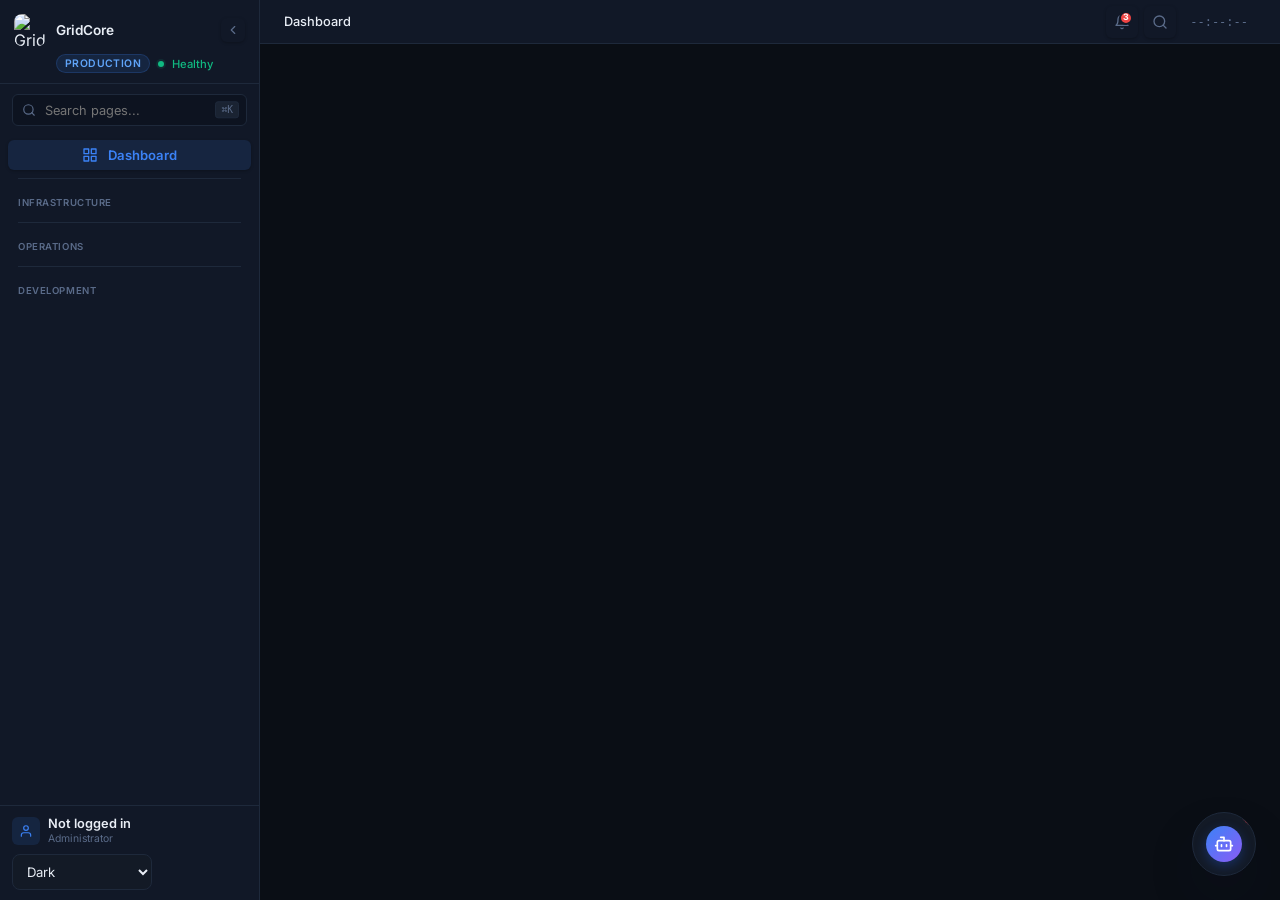
==== commit c5422d3a: "working on the github deploy feature using docker-compose" ====
--- a/index.html
+++ b/index.html
@@ -3403,6 +3403,136 @@
 
     .gh-preview-content.visible { display: block; }
 
+    /* ── Service Cards ── */
+    .gh-service-section {
+      margin-bottom: 16px;
+    }
+
+    .gh-service-section > label {
+      font-weight: 600;
+      font-size: 0.85rem;
+      color: var(--muted);
+      display: block;
+      margin-bottom: 8px;
+    }
+
+    .gh-service-card {
+      background: var(--card);
+      border: 1px solid var(--border);
+      border-radius: 10px;
+      padding: 12px;
+      margin-bottom: 8px;
+    }
+
+    .gh-service-header {
+      display: flex;
+      align-items: center;
+      gap: 8px;
+      margin-bottom: 8px;
+    }
+
+    .gh-service-name {
+      font-weight: 600;
+      font-size: 0.9rem;
+    }
+
+    .gh-service-image {
+      font-size: 0.78rem;
+      color: var(--muted);
+      font-family: ui-monospace, monospace;
+      padding: 2px 8px;
+      background: rgba(255,255,255,0.05);
+      border-radius: 4px;
+    }
+
+    .gh-service-ports {
+      display: flex;
+      gap: 8px;
+      flex-wrap: wrap;
+      margin-bottom: 6px;
+    }
+
+    .gh-service-port {
+      display: flex;
+      align-items: center;
+      gap: 4px;
+    }
+
+    .gh-service-port-input {
+      width: 72px;
+      padding: 4px 8px;
+      border-radius: 6px;
+      border: 1px solid var(--border);
+      background: var(--card-soft);
+      color: var(--text);
+      font-size: 0.85rem;
+      text-align: center;
+      outline: none;
+    }
+
+    .gh-service-port-input:focus {
+      border-color: var(--brand);
+    }
+
+    .gh-service-port-sep {
+      color: var(--muted);
+      font-size: 0.8rem;
+    }
+
+    .gh-service-port-container {
+      font-size: 0.8rem;
+      color: var(--muted);
+      font-family: ui-monospace, monospace;
+    }
+
+    .gh-service-deps {
+      font-size: 0.78rem;
+      color: var(--muted);
+      margin-bottom: 4px;
+      display: flex;
+      gap: 4px;
+      align-items: center;
+      flex-wrap: wrap;
+    }
+
+    .gh-service-dep-tag {
+      padding: 1px 6px;
+      border-radius: 4px;
+      background: rgba(251, 191, 36, 0.1);
+      color: #fbbf24;
+      font-size: 0.75rem;
+    }
+
+    .gh-service-envs {
+      font-size: 0.78rem;
+      color: var(--muted);
+      display: flex;
+      gap: 4px;
+      align-items: center;
+      flex-wrap: wrap;
+    }
+
+    .gh-service-env-tag {
+      padding: 1px 6px;
+      border-radius: 4px;
+      background: rgba(16, 185, 129, 0.1);
+      color: #34d399;
+      font-size: 0.75rem;
+      font-family: ui-monospace, monospace;
+    }
+
+    .gh-service-badge-compose {
+      background: rgba(139, 92, 246, 0.12);
+      color: #a78bfa;
+      border: 1px solid rgba(167, 139, 250, 0.3);
+    }
+
+    .gh-service-badge-services {
+      background: rgba(236, 72, 153, 0.12);
+      color: #f472b6;
+      border: 1px solid rgba(244, 114, 182, 0.3);
+    }
+
     /* ── Stepper ── */
     .gh-stepper {
       display: flex;
@@ -3974,14 +4104,15 @@
             <label style="font-weight:600;font-size:0.85rem;color:var(--muted);">App Name</label>
             <input id="ghAppName" class="field" placeholder="my-app" style="margin-top:4px;" />
           </div>
-          <div>
-            <label style="font-weight:600;font-size:0.85rem;color:var(--muted);">Port Override</label>
-            <input id="ghPortOverride" class="field" type="number" placeholder="Auto" style="margin-top:4px;" />
-          </div>
         </div>
 
+        <div id="ghServiceSection" class="gh-service-section" style="display:none;">
+          <label>Services <span class="muted" style="font-weight:400;">— edit host ports below</span></label>
+          <div id="ghServiceList"></div>
+        </div>
+
         <div id="ghEnvSection" style="display:none;">
-          <label style="font-weight:600;font-size:0.85rem;color:var(--muted);">Environment Variables</label>
+          <label style="font-weight:600;font-size:0.85rem;color:var(--muted);">Environment Variables <span class="muted" style="font-weight:400;">(from .env.example)</span></label>
           <div id="ghEnvVars" class="gh-env-list"></div>
         </div>
 
@@ -4038,6 +4169,11 @@
         </div>
 
         <div id="ghDeployLog" class="gh-deploy-log">Waiting for deployment to start...</div>
+        <div style="margin-top:12px;display:flex;gap:8px;">
+          <button class="btn-danger" id="ghDeleteDeployBtn" style="display:none;" onclick="deleteFailedGitHubDeploy()">
+            <i data-lucide="trash-2" style="width:14px;height:14px;"></i> Delete Deployment
+          </button>
+        </div>
       </div>
     </div>
 
@@ -6354,9 +6490,6 @@
       document.getElementById("appSidebar").style.display = "none";
       document.getElementById("appMain").style.display = "none";
 
-      document.getElementById("loginUsername").value = "";
-      document.getElementById("loginPassword").value = "";
-
       const errorEl = document.getElementById("loginError");
       if (message) {
         errorEl.textContent = message;
@@ -7282,20 +7415,77 @@
       }
     }
 
+    function renderComposeServiceList(services) {
+      const section = document.getElementById("ghServiceSection");
+      const list = document.getElementById("ghServiceList");
+      if (!services || services.length === 0) {
+        section.style.display = "none";
+        list.innerHTML = "";
+        return;
+      }
+      section.style.display = "block";
+
+      list.innerHTML = services.map(svc => {
+        const portHtml = (svc.ports || []).map(p => `
+          <div class="gh-service-port">
+            <input class="gh-service-port-input" data-service="${esc(svc.name)}"
+                   type="number" value="${p.host || ''}" placeholder="${p.host || 'auto'}" />
+            <span class="gh-service-port-sep">→</span>
+            <span class="gh-service-port-container">${p.container || '?'}</span>
+          </div>
+        `).join("");
+
+        const envTags = (svc.env_vars || []).map(e =>
+          `<span class="gh-service-env-tag">${esc(e.key)}</span>`
+        ).join("");
+
+        const depTags = (svc.depends_on || []).map(d =>
+          `<span class="gh-service-dep-tag">${esc(d)}</span>`
+        ).join("");
+
+        const imageTag = svc.image
+          ? `<span class="gh-service-image">${esc(svc.image)}</span>`
+          : (svc.build ? `<span class="gh-service-image">build: ${esc(typeof svc.build === 'string' ? svc.build : '.')}</span>` : '');
+
+        return `
+          <div class="gh-service-card">
+            <div class="gh-service-header">
+              <i data-lucide="container" style="width:16px;height:16px;color:var(--brand);"></i>
+              <span class="gh-service-name">${esc(svc.name)}</span>
+              ${imageTag}
+            </div>
+            ${portHtml ? `<div class="gh-service-ports">${portHtml}</div>` : ''}
+            ${depTags ? `<div class="gh-service-deps">Depends on: ${depTags}</div>` : ''}
+            ${envTags ? `<div class="gh-service-envs">Env: ${envTags}</div>` : ''}
+          </div>
+        `;
+      }).join("");
+      lucide.createIcons();
+    }
+
     function renderAnalysisResult(a) {
       const card = document.getElementById("ghAnalysisCard");
       card.classList.add("visible");
 
       const badges = document.getElementById("ghBadges");
+      const hasCompose = a.has_compose && a.compose_services && a.compose_services.length > 0;
+      const svcCount = a.compose_services ? a.compose_services.length : 0;
       badges.innerHTML = `
         <span class="gh-badge gh-badge-type"><i data-lucide="tag" style="width:12px;height:12px;"></i> ${esc(a.type)}</span>
         ${a.framework !== 'none' ? `<span class="gh-badge gh-badge-framework"><i data-lucide="layers" style="width:12px;height:12px;"></i> ${esc(a.framework)}</span>` : ''}
-        <span class="gh-badge gh-badge-port"><i data-lucide="radio" style="width:12px;height:12px;"></i> Port ${a.port}</span>
+        ${hasCompose
+          ? `<span class="gh-badge gh-badge-compose"><i data-lucide="layers" style="width:12px;height:12px;"></i> Compose</span>
+             <span class="gh-badge gh-badge-services"><i data-lucide="box" style="width:12px;height:12px;"></i> ${svcCount} services</span>`
+          : `<span class="gh-badge gh-badge-port"><i data-lucide="radio" style="width:12px;height:12px;"></i> Port ${a.port}</span>`
+        }
       `;
 
       document.getElementById("ghAppName").value = a.repo_name || "";
-      document.getElementById("ghPortOverride").placeholder = `Default: ${a.port}`;
-
+
+      // Render service cards for compose projects
+      renderComposeServiceList(a.compose_services || []);
+
+      // Render env vars from .env.example
       const envSection = document.getElementById("ghEnvSection");
       const envVars = document.getElementById("ghEnvVars");
       if (a.env_vars && a.env_vars.length > 0) {
@@ -7313,17 +7503,22 @@
 
       lucide.createIcons();
 
+      const dfs = document.getElementById("ghDockerfileToggle");
+      const dfp = document.getElementById("ghDockerfilePreview");
       if (a.dockerfile_content) {
-        document.getElementById("ghDockerfilePreview").textContent = a.dockerfile_content;
-        document.getElementById("ghDockerfileToggle").style.display = "flex";
+        dfp.textContent = a.dockerfile_content;
+        dfs.style.display = "flex";
       } else {
-        document.getElementById("ghDockerfileToggle").style.display = "none";
-      }
+        dfs.style.display = "none";
+      }
+
+      const cps = document.getElementById("ghComposeToggle");
+      const cpp = document.getElementById("ghComposePreview");
       if (a.compose_content) {
-        document.getElementById("ghComposePreview").textContent = a.compose_content;
-        document.getElementById("ghComposeToggle").style.display = "flex";
+        cpp.textContent = a.compose_content;
+        cps.style.display = "flex";
       } else {
-        document.getElementById("ghComposeToggle").style.display = "none";
+        cps.style.display = "none";
       }
 
       document.getElementById("ghDeployPanel").classList.remove("visible");
@@ -7340,7 +7535,6 @@
     async function deployFromGitHub() {
       if (!ghAnalysis) { alert("Analyze a repo first."); return; }
       const appName = document.getElementById("ghAppName").value.trim();
-      const portVal = document.getElementById("ghPortOverride").value;
       const errEl = document.getElementById("ghDeployError");
       const btn = document.getElementById("ghDeployBtn");
       errEl.textContent = "";
@@ -7348,11 +7542,20 @@
       if (!appName) { errEl.textContent = "App name is required."; return; }
       if (!/^[a-zA-Z0-9_-]+$/.test(appName)) { errEl.textContent = "Name: alphanumeric, dashes, underscores only."; return; }
 
+      // Collect env vars from .env.example form
       const envVars = {};
       document.querySelectorAll(".gh-env-input").forEach(inp => {
         const k = inp.getAttribute("data-key");
         const v = inp.value.trim();
         if (k && v) envVars[k] = v;
+      });
+
+      // Collect per-service port overrides
+      const portOverrides = {};
+      document.querySelectorAll(".gh-service-port-input").forEach(inp => {
+        const svc = inp.getAttribute("data-service");
+        const val = parseInt(inp.value);
+        if (svc && val && !isNaN(val)) portOverrides[svc] = val;
       });
 
       btn.disabled = true;
@@ -7368,7 +7571,7 @@
             app_name: appName,
             branch: ghAnalysis.branch,
             env_vars: envVars,
-            port_override: portVal ? parseInt(portVal) : null,
+            port_overrides: portOverrides,
           }),
         });
         const data = await res.json();
@@ -7386,6 +7589,24 @@
         btn.disabled = false;
         btn.innerHTML = '<i data-lucide="rocket" style="width:14px;height:14px;"></i> Deploy';
         lucide.createIcons();
+      }
+    }
+
+    async function deleteFailedGitHubDeploy() {
+      const btn = document.getElementById("ghDeleteDeployBtn");
+      const deployId = btn.getAttribute("data-deploy-id");
+      const appName = btn.getAttribute("data-app-name");
+      if (!deployId) return;
+      if (!confirm(`Delete failed deployment "${appName || deployId}"? This cannot be undone.`)) return;
+
+      try {
+        await apiFetch(`/deploy/github/${deployId}`, { method: "DELETE" });
+        document.getElementById("ghDeployTitle").textContent = "Deployment deleted";
+        document.getElementById("ghDeployStatus").textContent = "Cleaned up.";
+        btn.style.display = "none";
+        lucide.createIcons();
+      } catch (e) {
+        alert("Failed to delete: " + (e.message || "Unknown error"));
       }
     }
 
@@ -7443,8 +7664,13 @@
             ghPollTimer = null;
             if (dep.status === "running") {
               document.getElementById("ghDeployTitle").textContent = `${dep.app_name} is live!`;
+              document.getElementById("ghDeleteDeployBtn").style.display = "none";
             } else {
               document.getElementById("ghDeployTitle").textContent = `Deploy failed`;
+              document.getElementById("ghDeleteDeployBtn").style.display = "inline-flex";
+              document.getElementById("ghDeleteDeployBtn").setAttribute("data-deploy-id", dep.id);
+              document.getElementById("ghDeleteDeployBtn").setAttribute("data-app-name", dep.app_name);
+              lucide.createIcons();
             }
             loadDeployedApps();
           }
@@ -7464,6 +7690,10 @@
       document.getElementById("ghDeployError").textContent = "";
       document.getElementById("ghAnalysisCard").classList.remove("visible");
       document.getElementById("ghDeployPanel").classList.remove("visible");
+      document.getElementById("ghServiceSection").style.display = "none";
+      document.getElementById("ghServiceList").innerHTML = "";
+      document.getElementById("ghEnvSection").style.display = "none";
+      document.getElementById("ghEnvVars").innerHTML = "";
       resetStepper();
     }
 
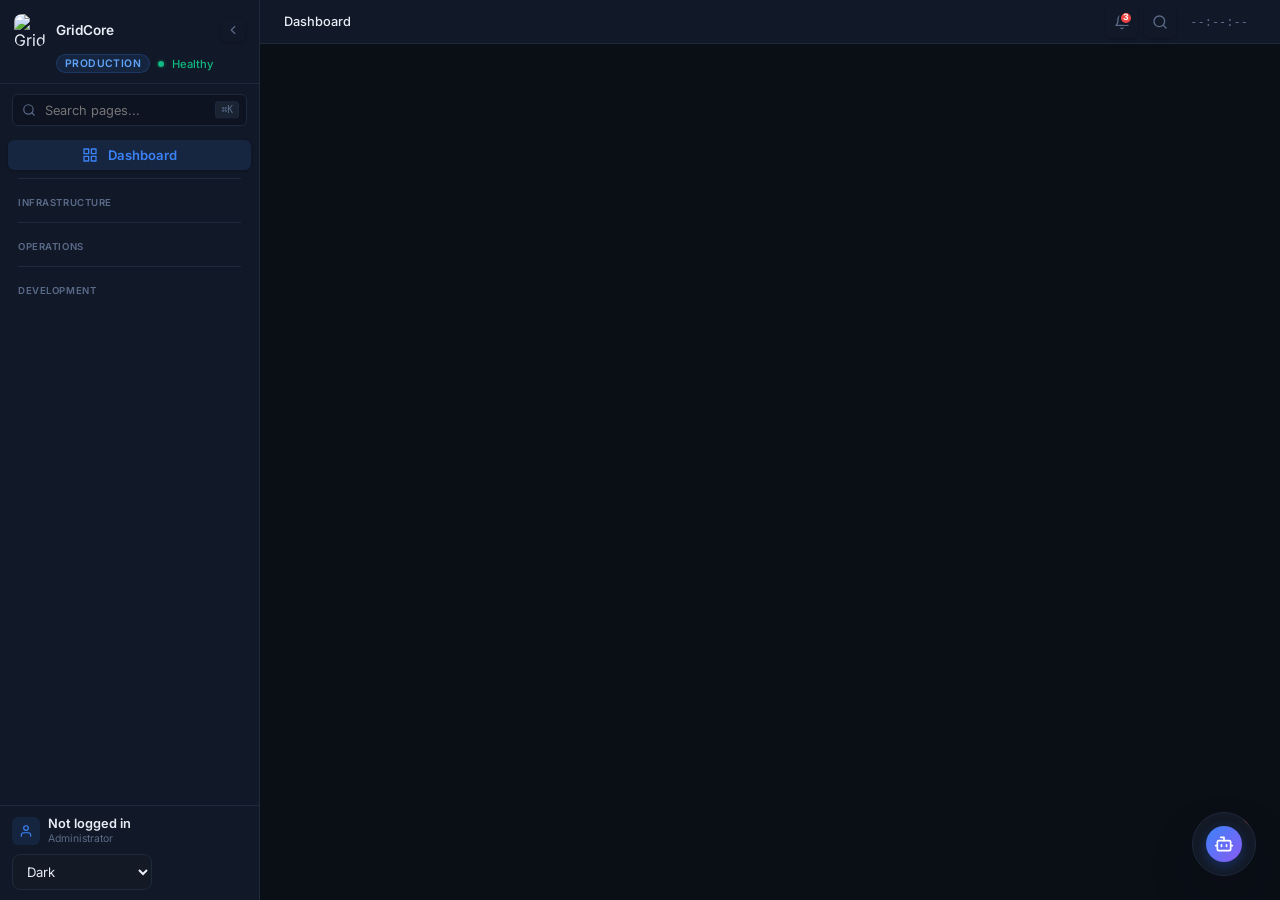
==== commit a3f33fdf: "added logs for private deployment repo" ====
--- a/index.html
+++ b/index.html
@@ -3142,7 +3142,7 @@
       font-weight: 600;
     }
 
-    #deployWizardModal, #deployLogsModal {
+    #deployWizardModal, #deployLogsModal, #ghPrivateRepoModal {
       position: fixed;
       inset: 0;
       display: none;
@@ -3154,7 +3154,7 @@
       padding: 20px;
     }
 
-    #deployWizardBox {
+    #deployWizardBox, #ghPrivateRepoBox {
       max-width: 560px;
       width: 100%;
       max-height: 90vh;
@@ -4280,6 +4280,30 @@
       <pre id="deployLogsContent">Loading...</pre>
       <div style="display:flex; gap:8px;">
         <button class="btn-neutral" onclick="closeDeployLogs()">Close</button>
+      </div>
+    </div>
+  </div>
+
+  <div id="ghPrivateRepoModal">
+    <div id="ghPrivateRepoBox">
+      <h3 style="display:flex;align-items:center;gap:6px;"><i data-lucide="lock"></i> Private Repository Authentication</h3>
+      <div class="muted" style="margin-top:4px;">This repository requires authentication. Please enter your GitHub credentials or a Personal Access Token (PAT).</div>
+      
+      <div style="margin-top:16px;">
+        <label style="font-weight:600; font-size:0.85rem; color:var(--muted);">Username</label>
+        <input id="ghPrivateUsername" class="field" placeholder="e.g. git or your-username" style="margin-top:4px;" />
+      </div>
+
+      <div style="margin-top:12px;">
+        <label style="font-weight:600; font-size:0.85rem; color:var(--muted);">Personal Access Token / Password</label>
+        <input id="ghPrivateToken" class="field" type="password" placeholder="ghp_..." style="margin-top:4px;" />
+      </div>
+
+      <div id="ghPrivateRepoError" class="error-text" style="margin-top:8px;"></div>
+
+      <div style="display:flex; gap:8px; justify-content:flex-end; margin-top:16px;">
+        <button class="btn-neutral" onclick="closePrivateRepoModal()">Cancel</button>
+        <button class="btn-success" onclick="submitPrivateRepoCredentials()"><i data-lucide="check" style="width:14px;height:14px;"></i> Authenticate</button>
       </div>
     </div>
   </div>
@@ -7385,6 +7409,49 @@
     let ghDeployId = null;
     let ghPollTimer = null;
 
+    let ghPrivateUsername = null;
+    let ghPrivateToken = null;
+    let ghPrivatePendingUrl = null;
+    let ghPrivatePendingBranch = null;
+
+    function openPrivateRepoModal(url, branch) {
+      ghPrivatePendingUrl = url;
+      ghPrivatePendingBranch = branch;
+      document.getElementById("ghPrivateUsername").value = ghPrivateUsername || "";
+      document.getElementById("ghPrivateToken").value = ghPrivateToken || "";
+      document.getElementById("ghPrivateRepoError").textContent = "";
+      document.getElementById("ghPrivateRepoModal").style.display = "flex";
+    }
+
+    function closePrivateRepoModal() {
+      document.getElementById("ghPrivateRepoModal").style.display = "none";
+      ghPrivatePendingUrl = null;
+      ghPrivatePendingBranch = null;
+    }
+
+    async function submitPrivateRepoCredentials() {
+      const user = document.getElementById("ghPrivateUsername").value.trim();
+      const token = document.getElementById("ghPrivateToken").value.trim();
+      const errEl = document.getElementById("ghPrivateRepoError");
+      errEl.textContent = "";
+
+      if (!token) {
+        errEl.textContent = "Personal Access Token or password is required.";
+        return;
+      }
+
+      ghPrivateUsername = user || null;
+      ghPrivateToken = token;
+
+      document.getElementById("ghPrivateRepoModal").style.display = "none";
+
+      if (ghPrivatePendingUrl) {
+        document.getElementById("ghRepoUrl").value = ghPrivatePendingUrl;
+        document.getElementById("ghBranch").value = ghPrivatePendingBranch;
+        analyzeGitHubRepo();
+      }
+    }
+
     async function analyzeGitHubRepo() {
       const url = document.getElementById("ghRepoUrl").value.trim();
       const branch = document.getElementById("ghBranch").value.trim() || "main";
@@ -7402,11 +7469,24 @@
         const res = await apiFetch("/deploy/github/analyze", {
           method: "POST",
           headers: { "Content-Type": "application/json" },
-          body: JSON.stringify({ repo_url: url, branch }),
+          body: JSON.stringify({
+            repo_url: url,
+            branch,
+            username: ghPrivateUsername,
+            password: ghPrivateToken
+          }),
         });
         ghAnalysis = await res.json();
         renderAnalysisResult(ghAnalysis);
       } catch (e) {
+        if (e.message === "AUTH_REQUIRED") {
+          const wasPrompted = (ghPrivateToken !== null);
+          openPrivateRepoModal(url, branch);
+          if (wasPrompted) {
+            document.getElementById("ghPrivateRepoError").textContent = "Invalid username or token. Please try again.";
+          }
+          return;
+        }
         errEl.textContent = e.message || "Analysis failed.";
       } finally {
         btn.disabled = false;
@@ -7572,6 +7652,8 @@
             branch: ghAnalysis.branch,
             env_vars: envVars,
             port_overrides: portOverrides,
+            username: ghPrivateUsername,
+            password: ghPrivateToken
           }),
         });
         const data = await res.json();
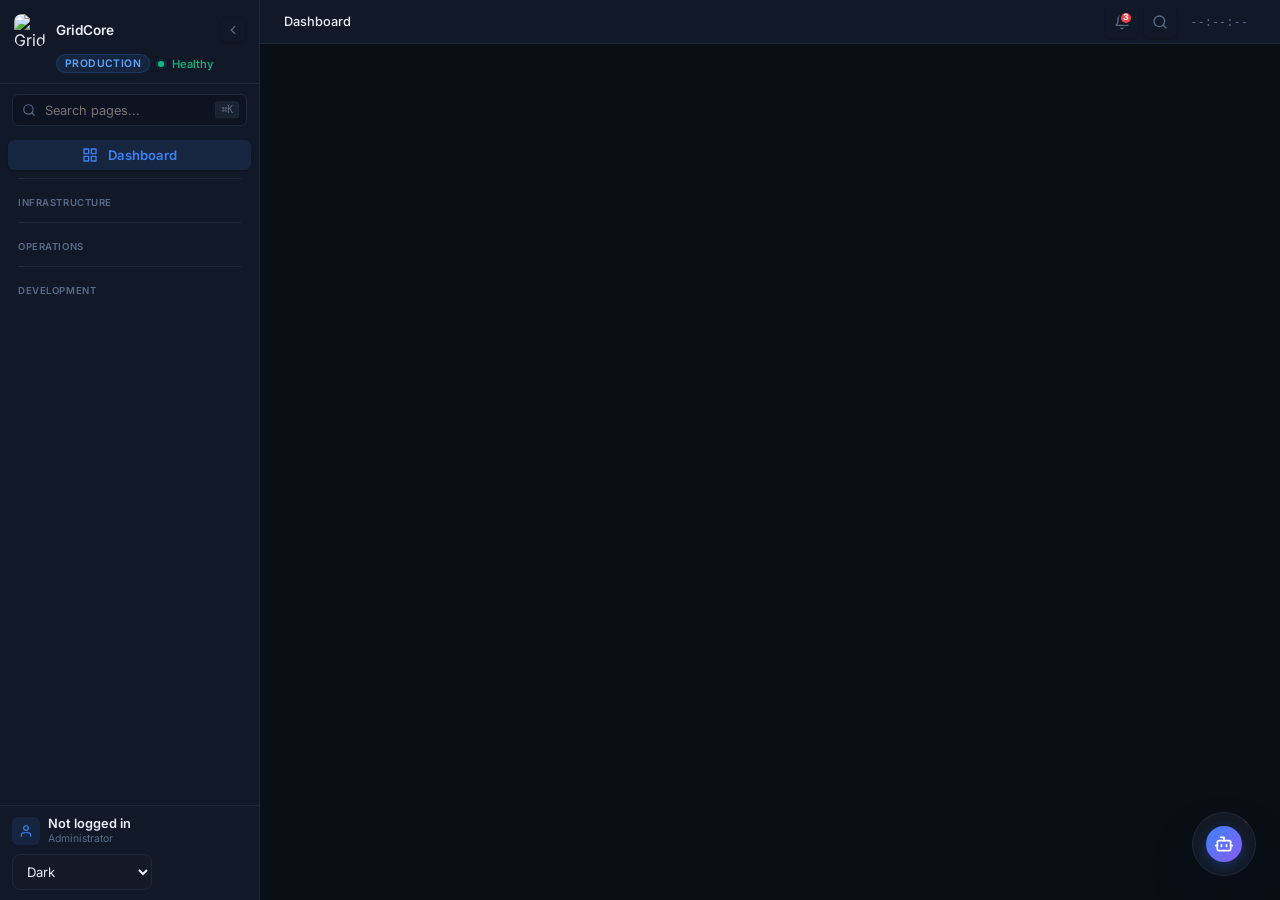
==== commit 7202af9e: "added memory card feature" ====
--- a/index.html
+++ b/index.html
@@ -3831,7 +3831,7 @@
           <div class="stat-card">
             <span class="stat-label">RAM Usage</span>
             <span class="stat-value" id="ramValue">--%</span>
-            <span class="stat-delta">Current memory consumption</span>
+            <span class="stat-delta" id="ramDelta">Current memory consumption</span>
           </div>
           <div class="stat-card">
             <span class="stat-label">Docker</span>
@@ -8466,6 +8466,14 @@
         document.getElementById("cpuValue").innerText = `${cpu.toFixed(1)}%`;
         document.getElementById("ramValue").innerText = `${ram.toFixed(1)}%`;
 
+        if (data.vmem) {
+          const usedGB = (data.vmem.used / (1024 * 1024 * 1024)).toFixed(1);
+          const totalGB = (data.vmem.total / (1024 * 1024 * 1024)).toFixed(1);
+          document.getElementById("ramDelta").innerText = `${usedGB} GB / ${totalGB} GB Used`;
+        } else {
+          document.getElementById("ramDelta").innerText = "Current memory consumption";
+        }
+
         const nowMs = Date.now();
         if (nowMs - lastTrendPointAt >= TREND_SAMPLE_INTERVAL_MS) {
           lastTrendPointAt = nowMs;
@@ -8490,6 +8498,7 @@
       } catch {
         document.getElementById("cpuValue").innerText = "--%";
         document.getElementById("ramValue").innerText = "--%";
+        document.getElementById("ramDelta").innerText = "Connection failed";
       }
     }
 
